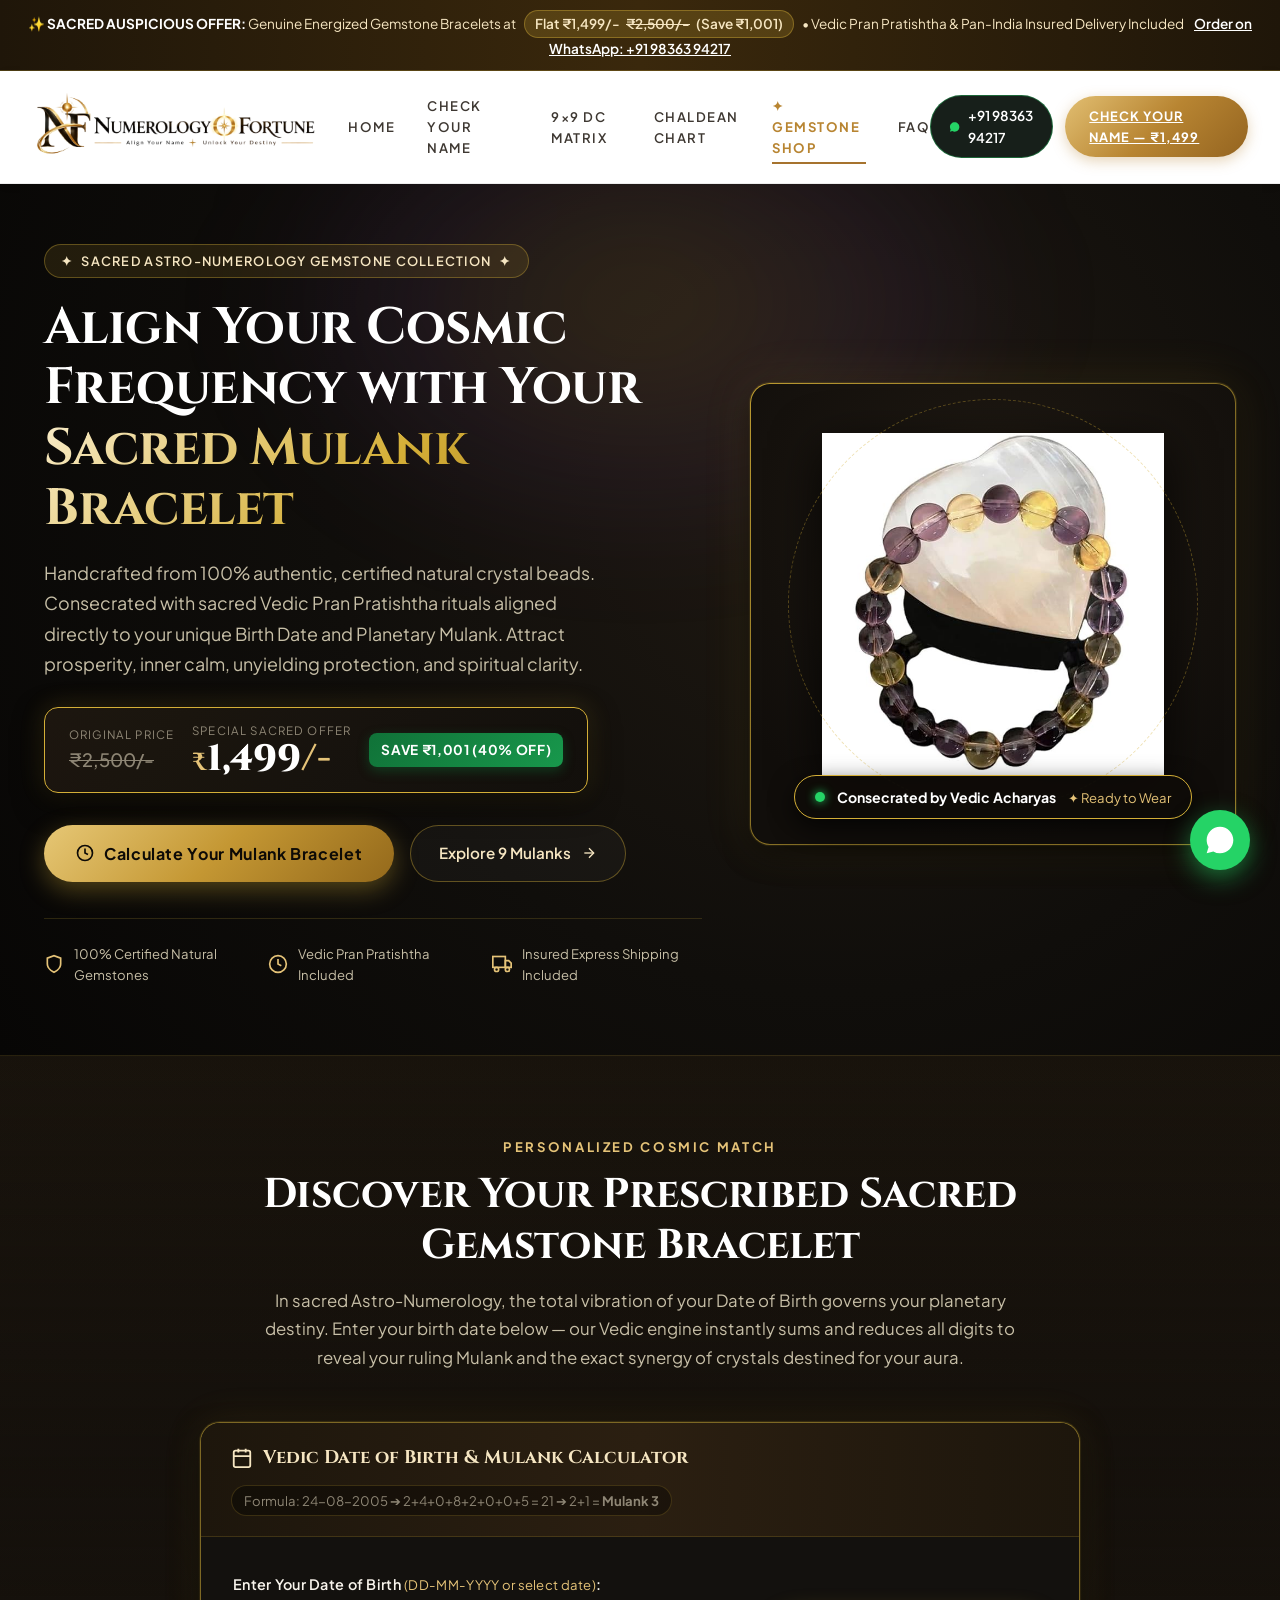
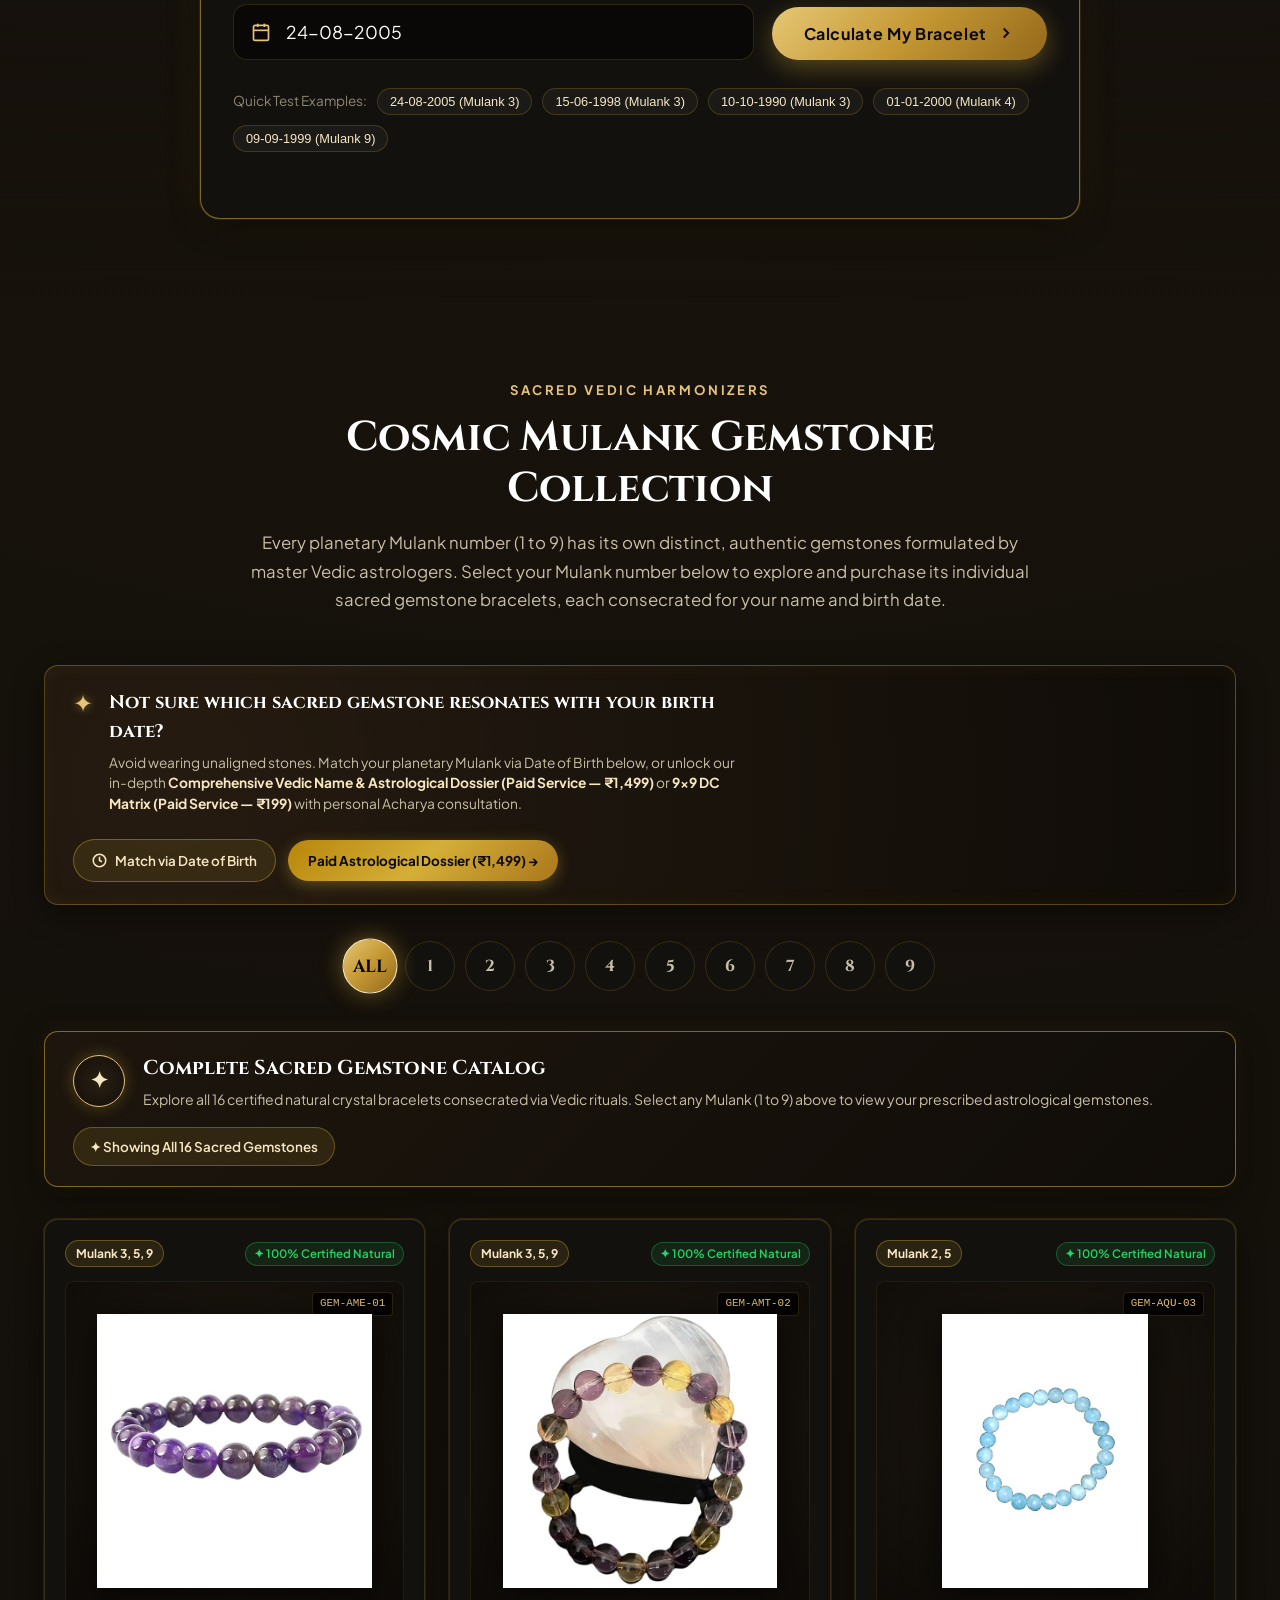
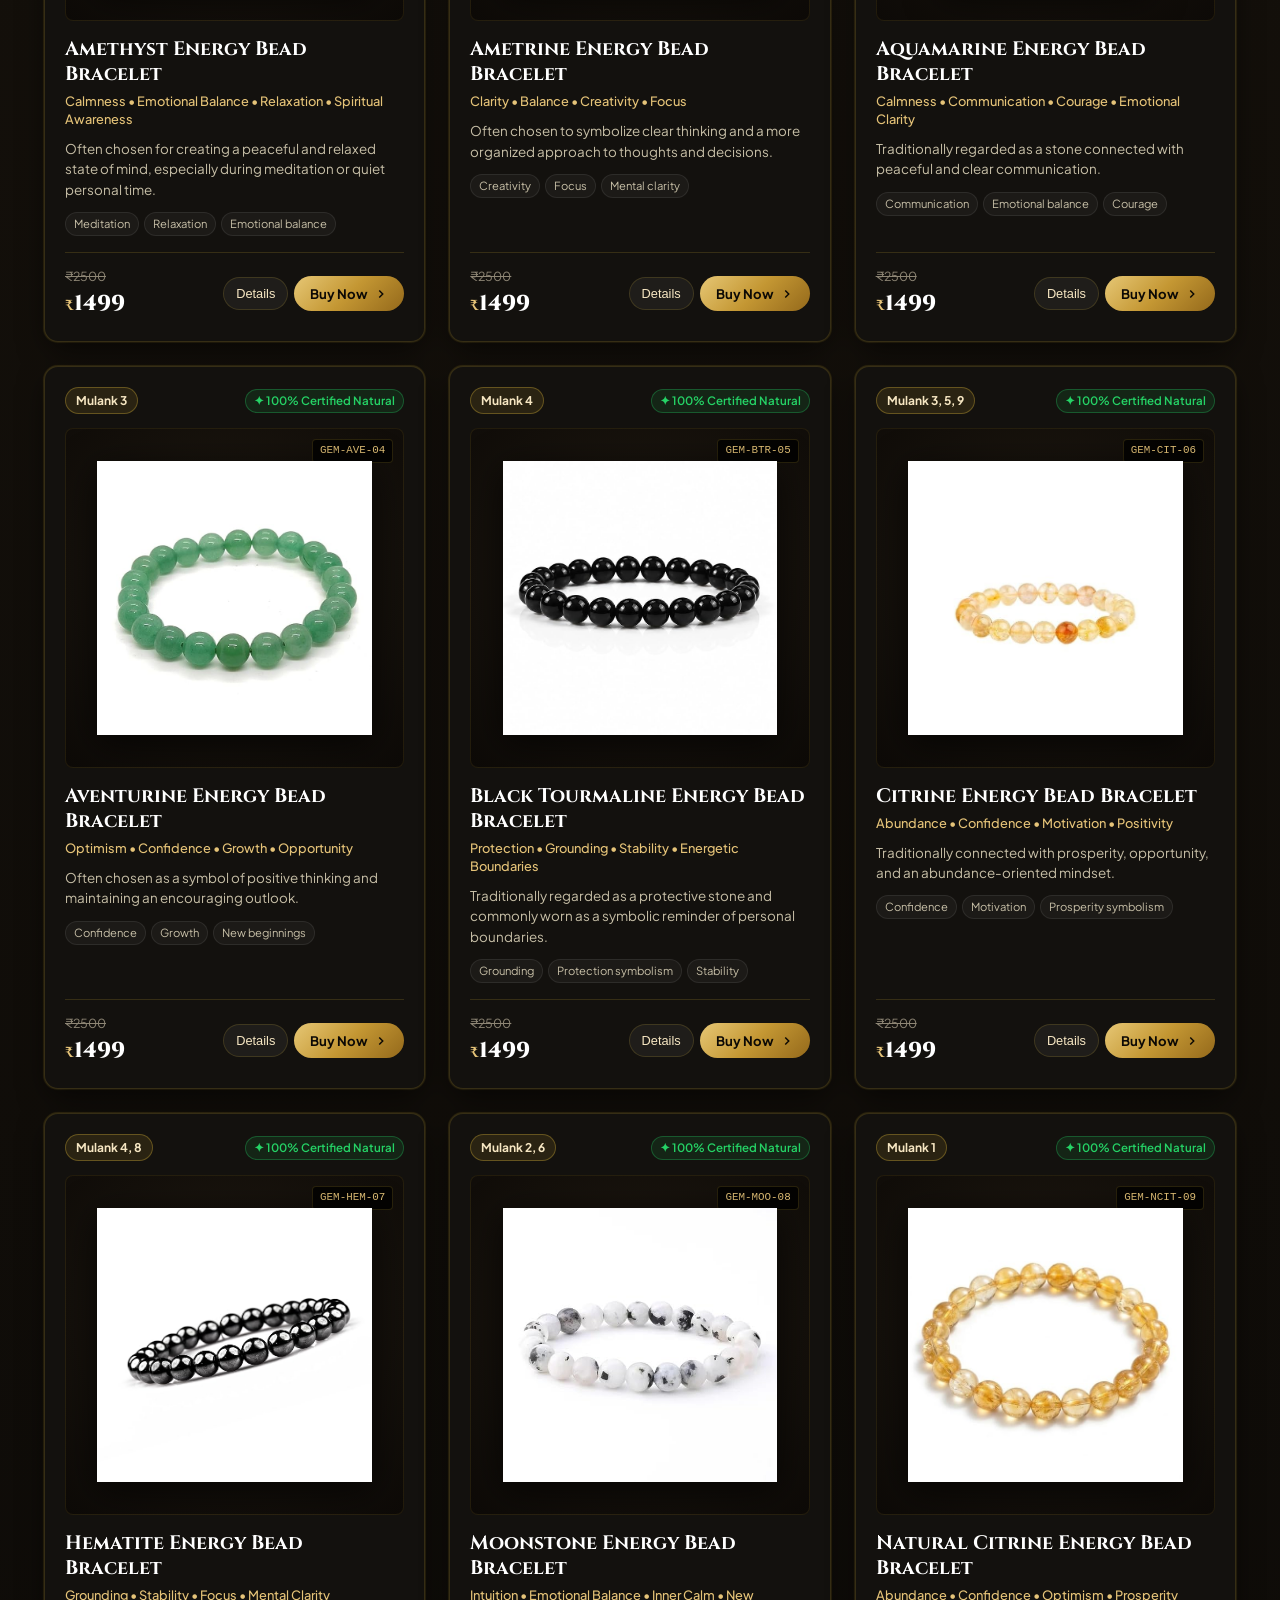
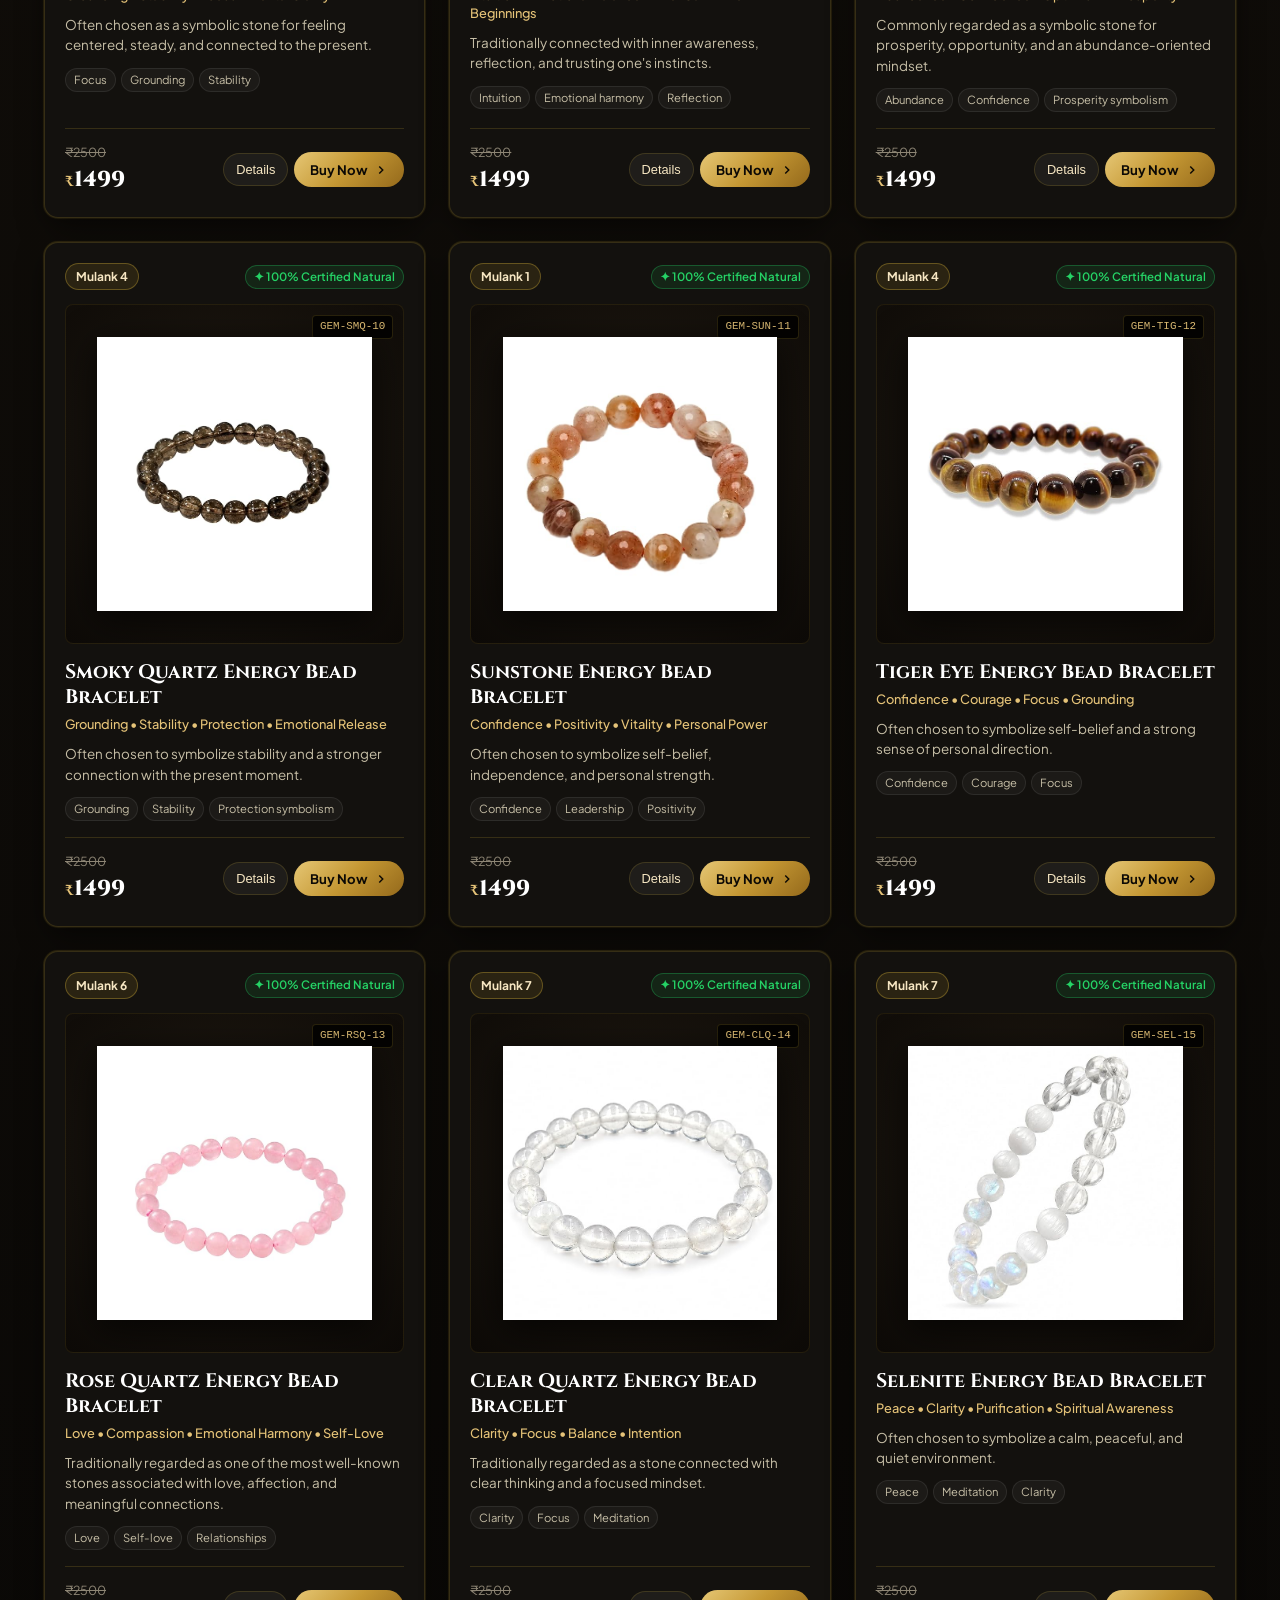
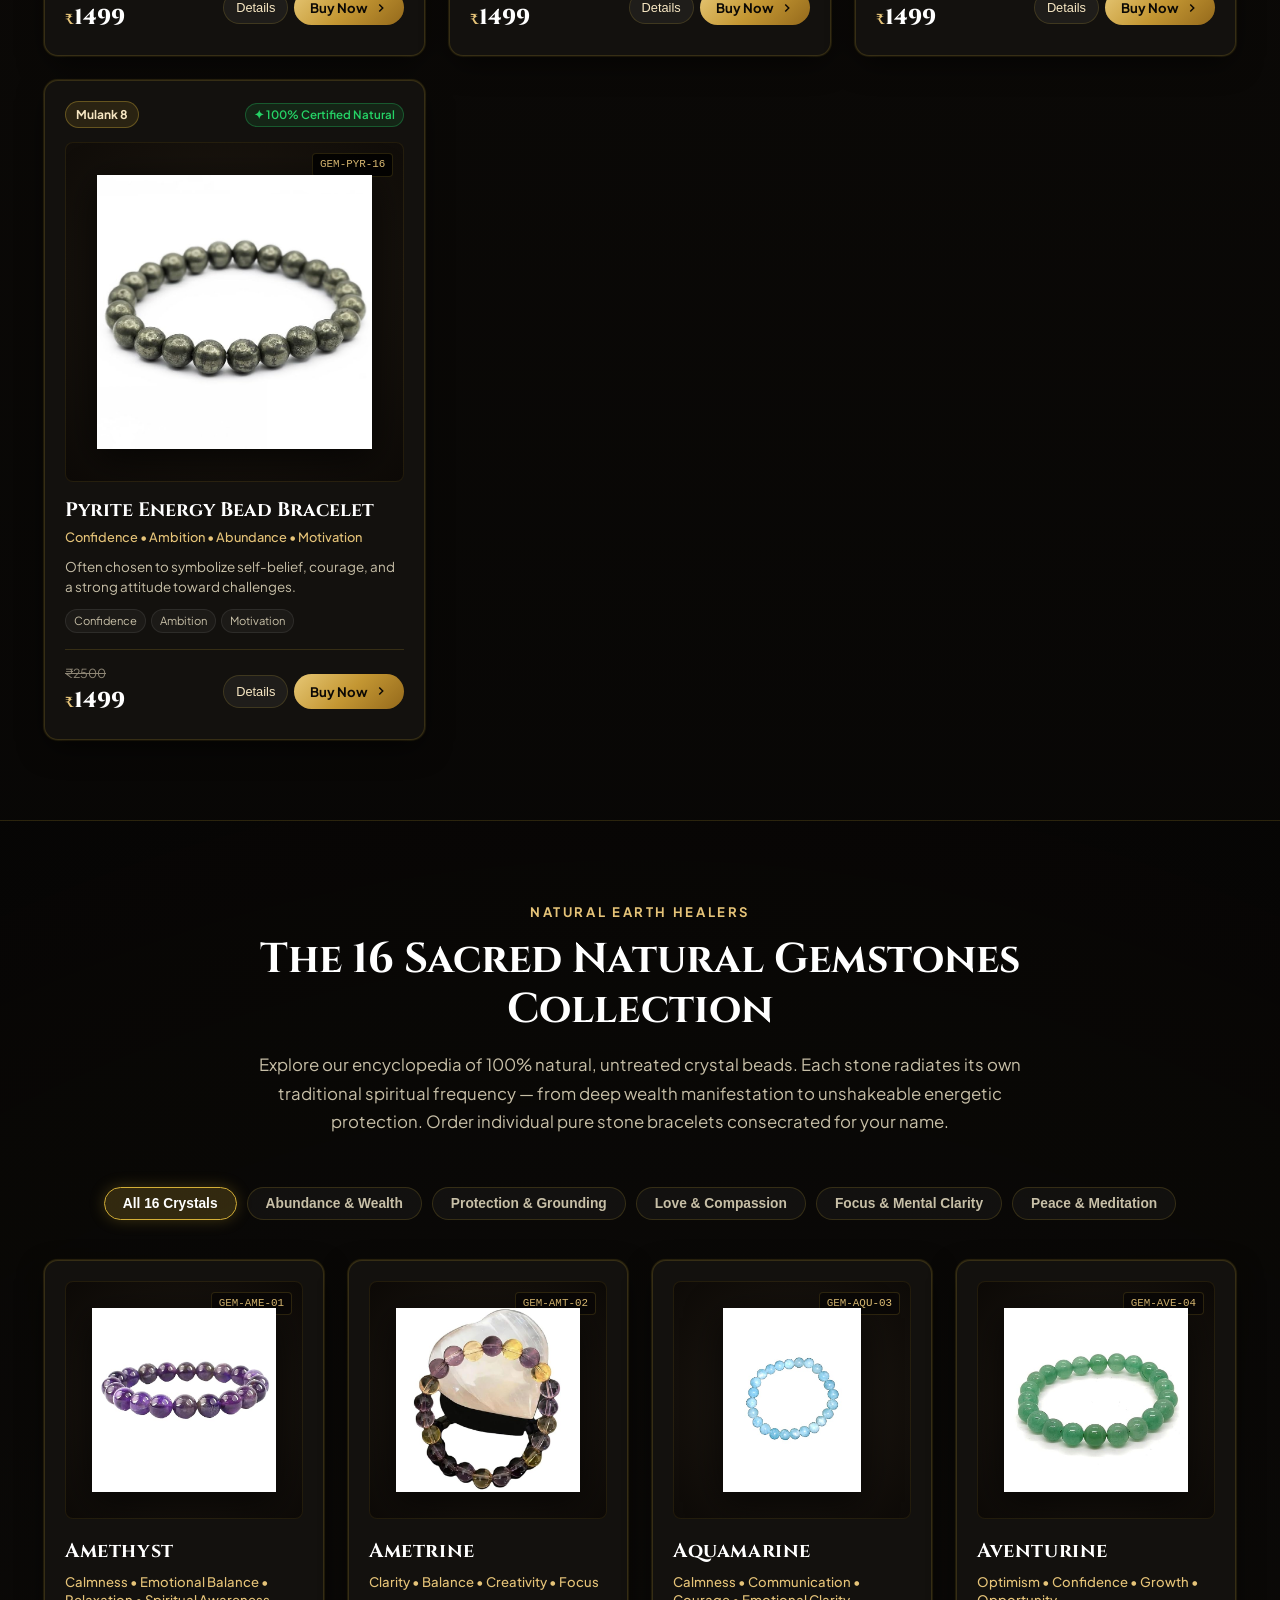
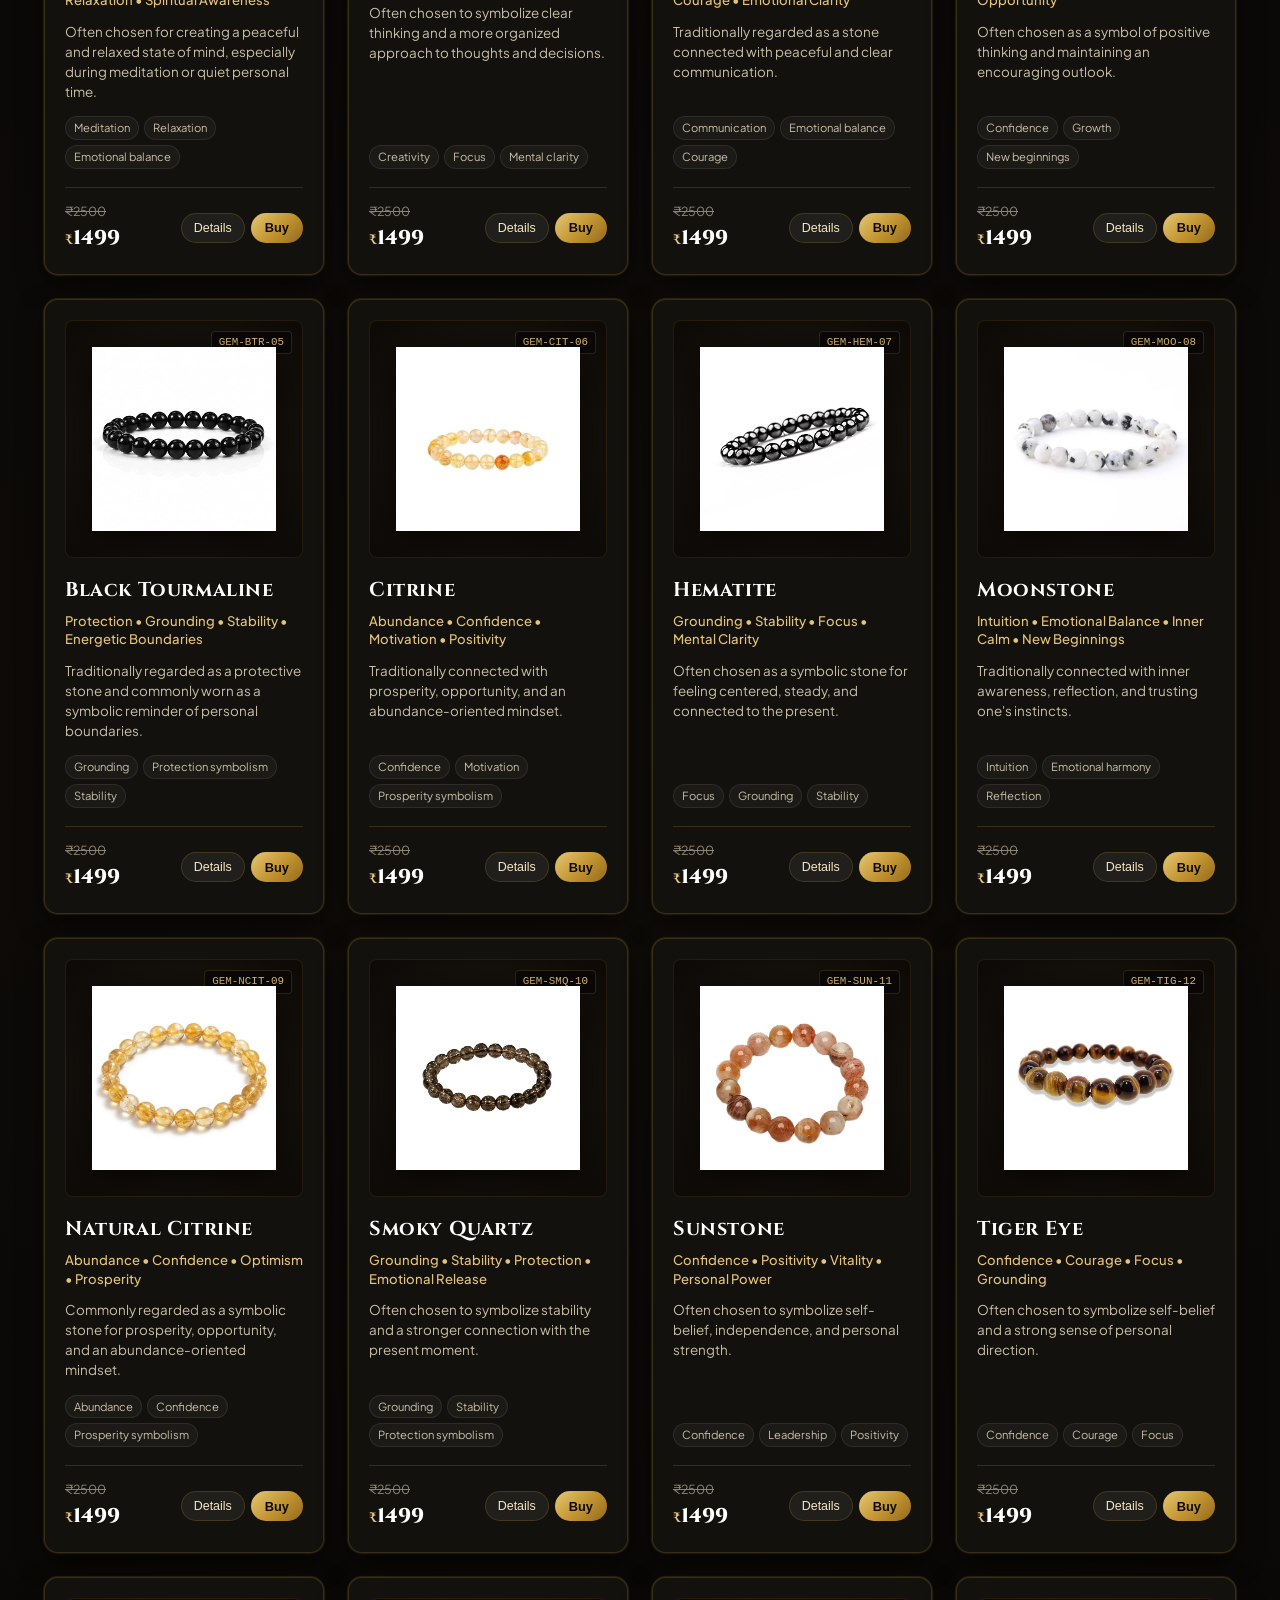
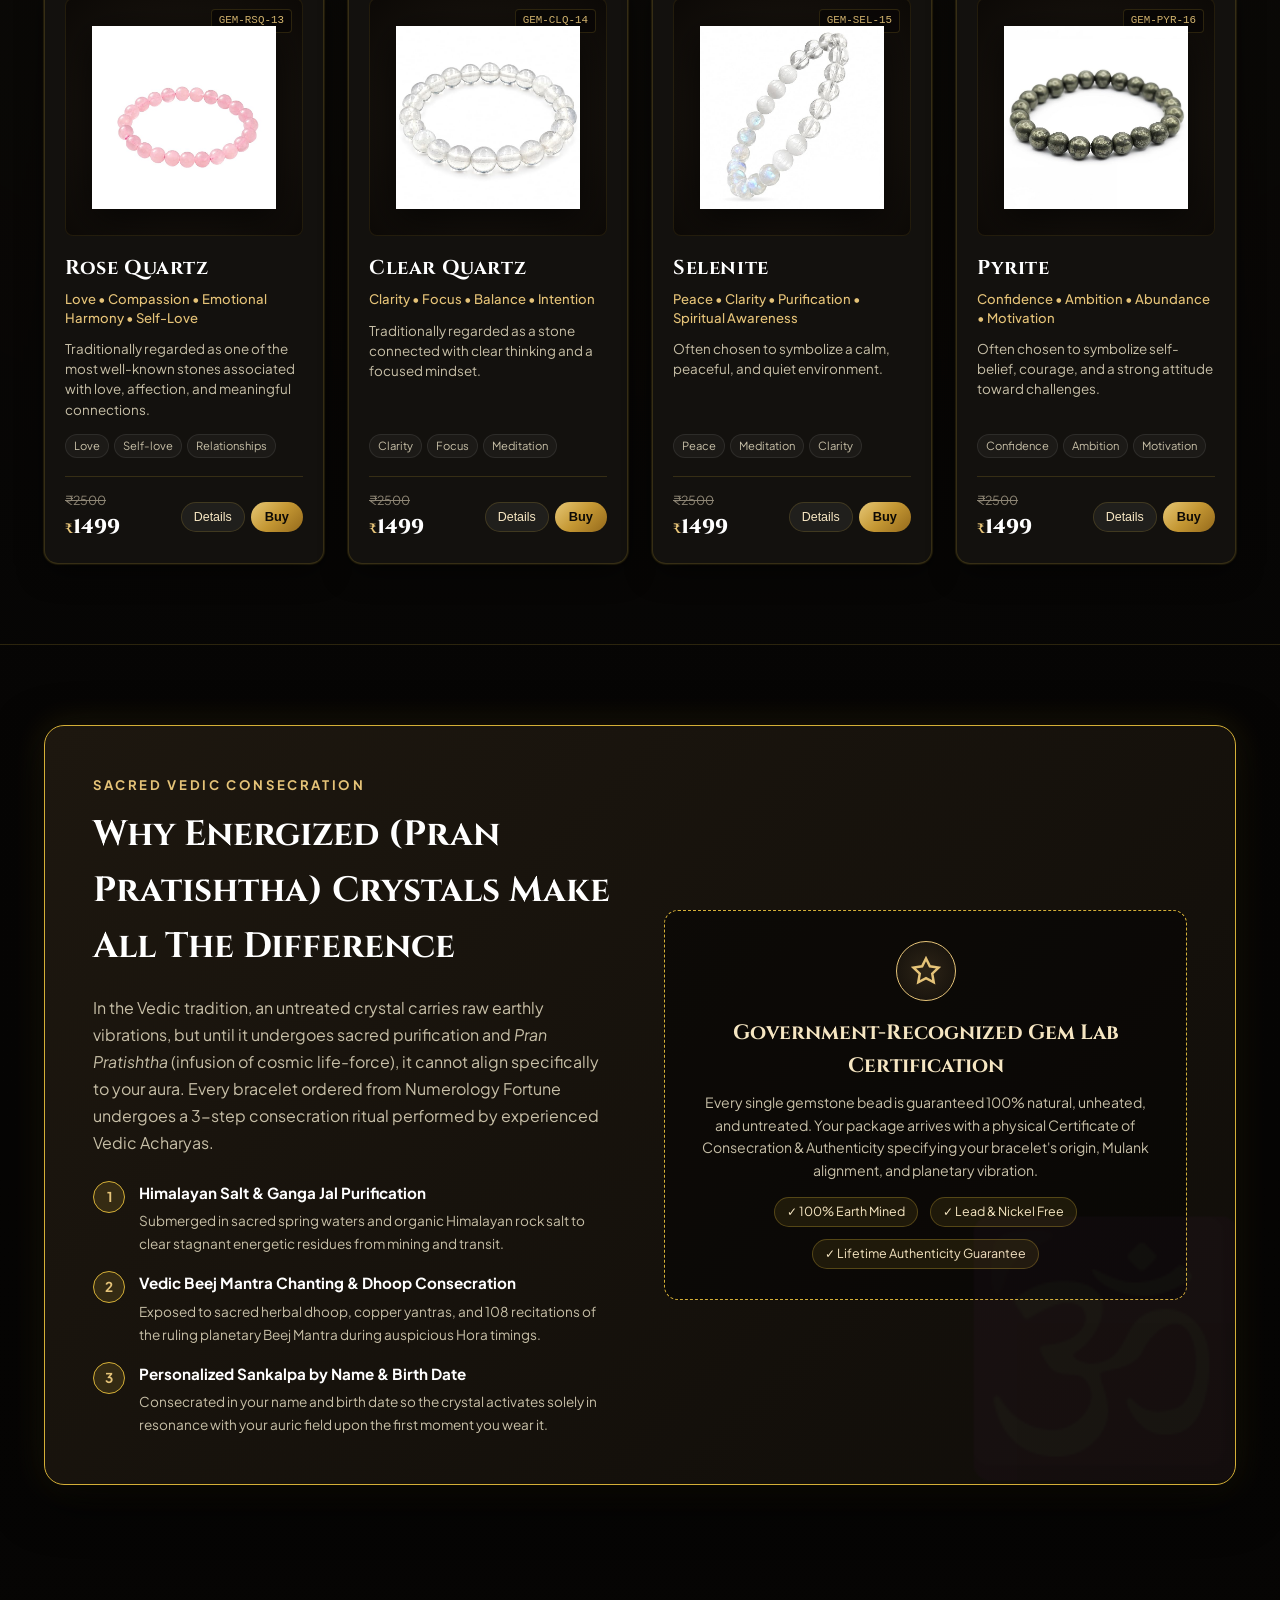
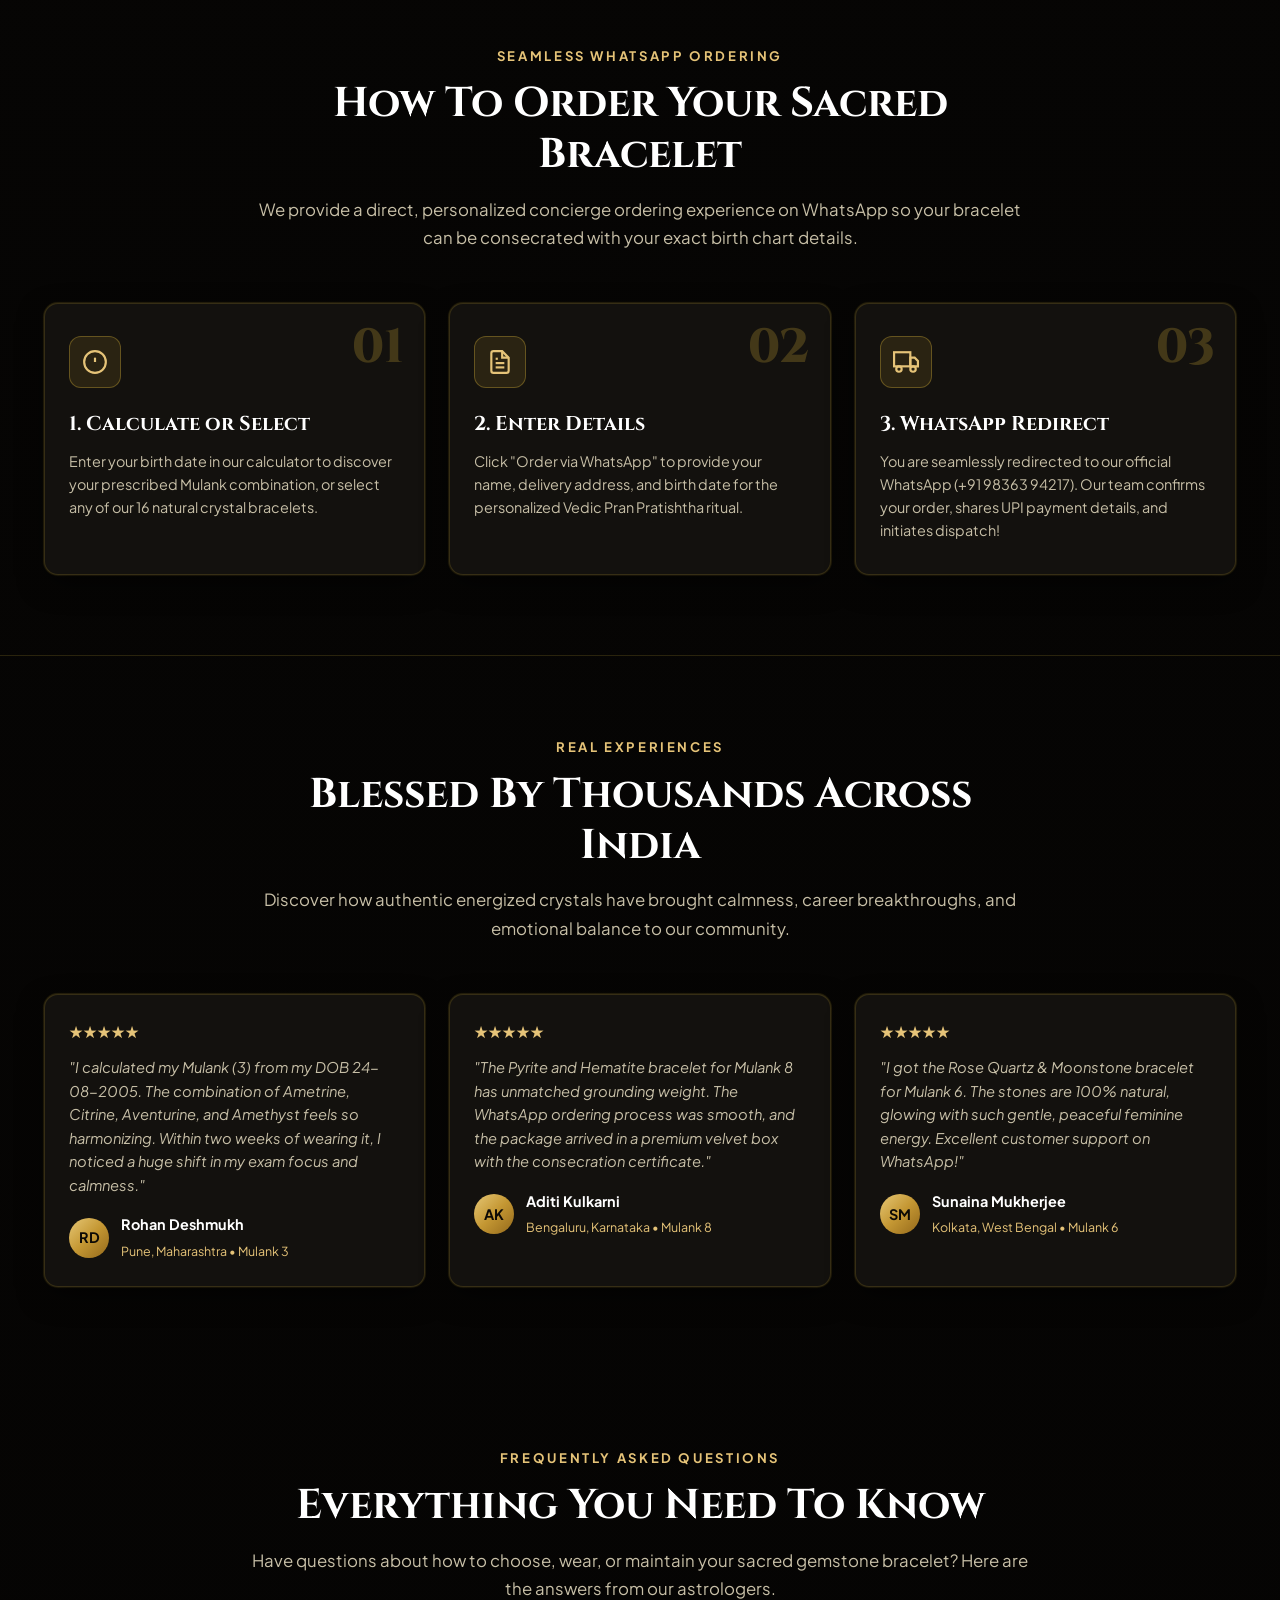
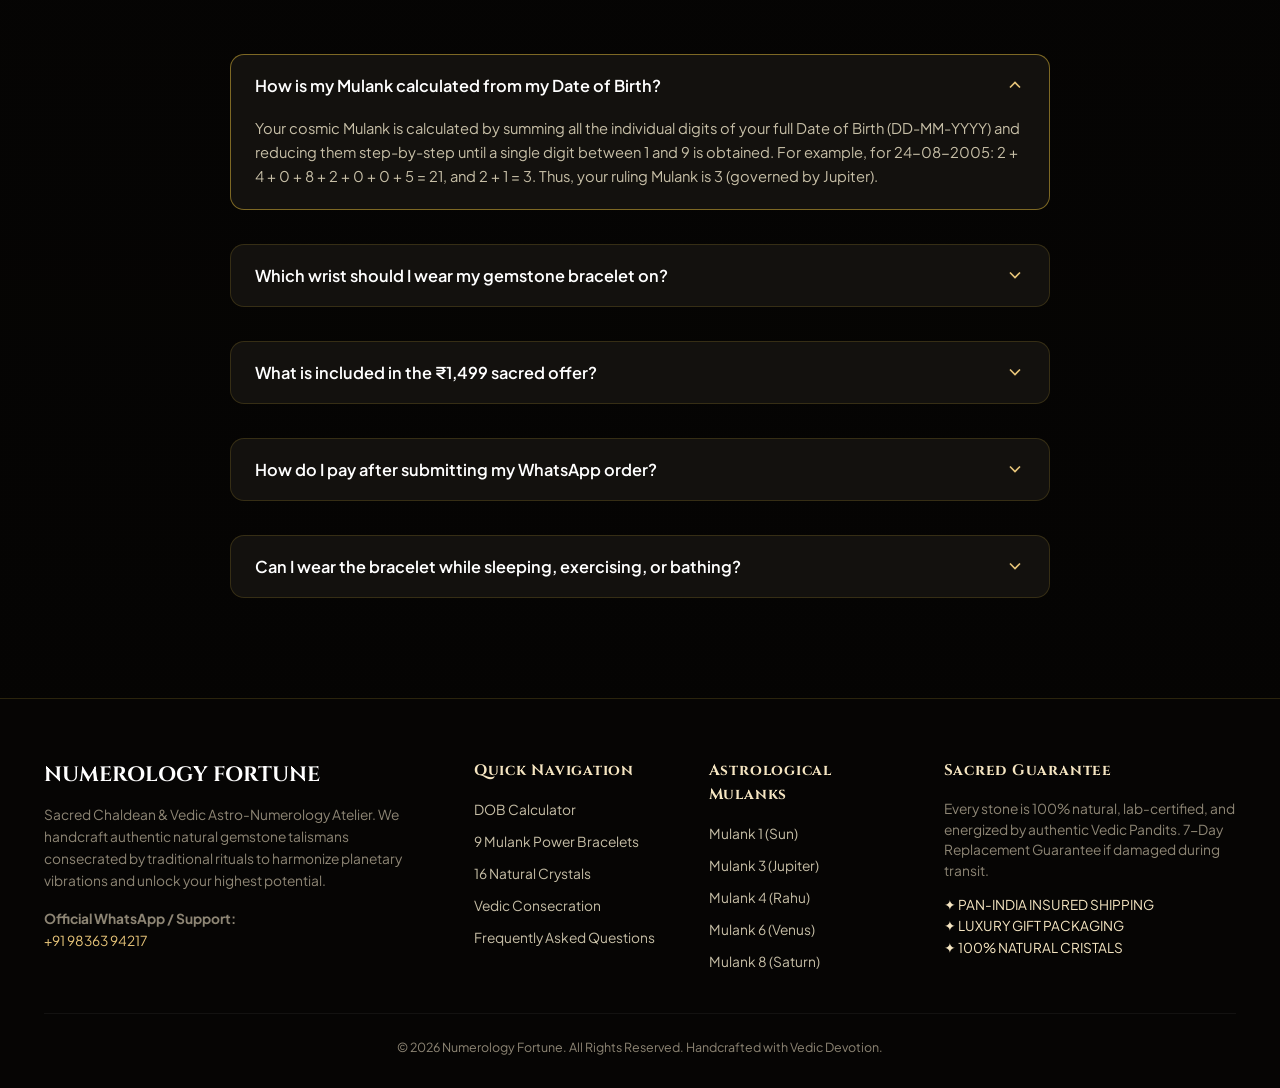
==== Shop/index.html @ 97ebeb66 "feat: Sacred Mulank Gemstone Shop, DOB-tuned life-impact prescriptions, and Razorpay checkout" ====
<!DOCTYPE html>
<html lang="en">

<head>
  <meta charset="UTF-8">
  <meta name="viewport" content="width=device-width, initial-scale=1.0">
  <title>Sacred Mulank Gemstone Bracelets — Numerology Fortune | Flat ₹1,499 Offer</title>
  <meta name="description"
    content="Discover your cosmic power gemstone bracelet based on your Date of Birth & Mulank. Consecrated with authentic Vedic Pran Pratishtha rituals. 100% Certified Natural Crystals. Order directly via WhatsApp at +91 98363 94217.">

  <!-- Open Graph / Meta -->
  <meta property="og:title" content="Sacred Mulank Gemstone Bracelets — Numerology Fortune">
  <meta property="og:description" content="Calculate your Mulank and order your consecrated 100% natural crystal bracelet at flat ₹1,499. WhatsApp +91 98363 94217.">
  <meta property="og:image" content="./Ametrine.jpg">
  <meta property="og:type" content="website">

  <!-- Favicon -->
  <link rel="icon" type="image/png" href="/static/data/logo-nf-mark.png">

  <!-- Google Fonts -->
  <link rel="preconnect" href="https://fonts.googleapis.com">
  <link rel="preconnect" href="https://fonts.gstatic.com" crossorigin>
  <link
    href="https://fonts.googleapis.com/css2?family=Cinzel:wght@600;700;800;900&family=Cormorant+Garamond:ital,wght@0,500;0,600;0,700;1,400;1,600&family=Plus+Jakarta+Sans:wght@300;400;500;600;700;800&display=swap"
    rel="stylesheet">

  <!-- Razorpay Checkout Integration -->
  <script src="https://checkout.razorpay.com/v1/checkout.js"></script>

  <!-- Stylesheet -->
  <link rel="stylesheet" href="/static/css/style.css?v=5.8">
  <link rel="stylesheet" href="./css/shop.css">
</head>

<body>
  <div class="site-wrapper">

    <!-- ===================================================================
         TOP ANNOUNCEMENT BAR
         =================================================================== -->
    <aside class="top-announcement" aria-label="Special Offer">
      <span>✨ <strong>SACRED AUSPICIOUS OFFER:</strong> Genuine Energized Gemstone Bracelets at</span>
      <span class="highlight-offer">Flat ₹1,499/- <s>₹2,500/-</s> (Save ₹1,001)</span>
      <span>• Vedic Pran Pratishtha & Pan-India Insured Delivery Included</span>
      <a href="https://api.whatsapp.com/send?phone=919836394217&text=Hello%20Numerology%20Fortune%2C%20I%20want%20to%20order%20a%20Sacred%20Gemstone%20Bracelet." target="_blank" rel="noopener">Order on WhatsApp: +91 98363 94217</a>
    </aside>

    <!-- ===================================================================
         HEADER / NAVBAR (Unified Brand Navbar with Official Transparent Logo)
         =================================================================== -->
    <header class="top-navbar" id="topNavbar">
      <div class="nav-container">
        
        <!-- Real Brand Logo from static/data -->
        <a href="/" class="nav-brand" title="Numerology Fortune">
          <img src="/static/data/logo-transparent.png" alt="Numerology Fortune — Align Your Name, Unlock Your Destiny" class="nav-brand-logo" height="96">
        </a>

        <!-- Center Navigation Links -->
        <nav class="nav-menu" id="navMenu">
          <a href="/" class="nav-link">HOME</a>
          <a href="/service#serviceCalculator" class="nav-link">CHECK YOUR NAME</a>
          <a href="/service#dcMatrixSection" class="nav-link">9×9 DC MATRIX</a>
          <a href="/service#chaldeanChartSection" class="nav-link">CHALDEAN CHART</a>
          <a href="/shop/" class="nav-link active" style="color: #b88532; font-weight: 700;">✦ GEMSTONE SHOP</a>
          <a href="/service#faq" class="nav-link">FAQ</a>
        </nav>

        <!-- Right Action CTA -->
        <div class="nav-cta-wrap">
          <a href="https://api.whatsapp.com/send?phone=919836394217&text=Hello%20Numerology%20Fortune%2C%20I%20want%20to%20order%20a%20Sacred%20Gemstone%20Bracelet." 
             class="btn-nav-wa" target="_blank" rel="noopener" aria-label="Chat on WhatsApp">
            <svg viewBox="0 0 24 24" width="16" height="16" fill="currentColor">
              <path d="M12.031 6.172c-3.181 0-5.767 2.586-5.768 5.766-.001 1.298.38 2.27 1.019 3.287l-.582 2.128 2.182-.573c.978.58 1.911.928 3.145.929 3.178 0 5.767-2.587 5.768-5.766.001-3.187-2.575-5.77-5.764-5.771zm3.392 8.244c-.144.405-.837.774-1.17.824-.312.045-.694.072-2.18-.543-1.897-.787-3.119-2.73-3.214-2.857-.093-.127-.768-1.022-.768-1.95 0-.928.487-1.385.661-1.574.174-.189.381-.237.508-.237.126 0 .253.003.363.008.117.006.274-.045.428.327.16.386.545 1.332.593 1.43.048.099.08.214.015.342-.064.129-.096.209-.191.319-.095.109-.2.245-.286.329-.095.094-.194.196-.083.387.111.19.493.814 1.057 1.318.727.648 1.341.85 1.531.945.191.096.302.08.414-.048.111-.127.476-.556.603-.746.127-.19.254-.159.428-.095.175.064 1.11.523 1.301.619.191.095.318.143.366.222.048.08.048.461-.096.866zM12 2C6.477 2 2 6.477 2 12c0 1.891.524 3.66 1.434 5.178L2 22l4.981-1.396A9.957 9.957 0 0012 22c5.523 0 10-4.477 10-10S17.523 2 12 2z"></path>
            </svg>
            <span>+91 98363 94217</span>
          </a>
          <a href="/service" class="btn-nav-cta">
            <span>CHECK YOUR NAME — ₹1,499</span>
          </a>
          <!-- Mobile Menu Button -->
          <button type="button" class="btn-mobile-menu-toggle" id="btnMobileMenuToggle" aria-label="Toggle navigation menu">
            <span class="hamburger-bar"></span>
            <span class="hamburger-bar"></span>
            <span class="hamburger-bar"></span>
          </button>
        </div>

      </div>
    </header>

    <!-- ===================================================================
         HERO SECTION
         =================================================================== -->
    <section class="hero-section">
      <div class="hero-aura-glow"></div>
      <div class="container">
        <div class="hero-grid">

          <!-- Left Copy Column -->
          <div class="hero-content">
            <div class="hero-badge-pill">
              <span>✦</span>
              <span>SACRED ASTRO-NUMEROLOGY GEMSTONE COLLECTION</span>
              <span>✦</span>
            </div>

            <h1 class="hero-title">
              Align Your Cosmic Frequency with Your <span class="gold-gradient-text">Sacred Mulank Bracelet</span>
            </h1>

            <p class="hero-lead">
              Handcrafted from 100% authentic, certified natural crystal beads. Consecrated with sacred Vedic Pran Pratishtha rituals aligned directly to your unique Birth Date and Planetary Mulank. Attract prosperity, inner calm, unyielding protection, and spiritual clarity.
            </p>

            <!-- Price Lockup -->
            <div class="hero-price-lockup">
              <div class="price-col">
                <span class="price-label">Original Price</span>
                <span class="price-original">₹2,500/-</span>
              </div>
              <div class="price-col">
                <span class="price-label">Special Sacred Offer</span>
                <div class="price-current"><span>₹</span>1,499<span>/-</span></div>
              </div>
              <div class="price-discount-tag">
                SAVE ₹1,001 (40% OFF)
              </div>
            </div>

            <!-- CTA Buttons -->
            <div class="hero-cta-group">
              <a href="#dobCalculatorSection" class="btn-primary-gold">
                <svg width="18" height="18" viewBox="0 0 24 24" fill="none" stroke="currentColor" stroke-width="2.2">
                  <circle cx="12" cy="12" r="10"></circle>
                  <path d="M12 6v6l4 2"></path>
                </svg>
                <span>Calculate Your Mulank Bracelet</span>
              </a>
              <a href="#mulankBraceletsSection" class="btn-secondary-outline">
                <span>Explore 9 Mulanks</span>
                <svg width="16" height="16" viewBox="0 0 24 24" fill="none" stroke="currentColor" stroke-width="2">
                  <line x1="5" y1="12" x2="19" y2="12"></line>
                  <polyline points="12 5 19 12 12 19"></polyline>
                </svg>
              </a>
            </div>

            <!-- Trust Badges Strip -->
            <div class="hero-trust-strip">
              <div class="trust-item">
                <svg viewBox="0 0 24 24" fill="none" stroke="currentColor" stroke-width="2">
                  <path d="M12 22s8-4 8-10V5l-8-3-8 3v7c0 6 8 10 8 10z"></path>
                </svg>
                <span>100% Certified Natural Gemstones</span>
              </div>
              <div class="trust-item">
                <svg viewBox="0 0 24 24" fill="none" stroke="currentColor" stroke-width="2">
                  <circle cx="12" cy="12" r="10"></circle>
                  <polyline points="12 6 12 12 16 14"></polyline>
                </svg>
                <span>Vedic Pran Pratishtha Included</span>
              </div>
              <div class="trust-item">
                <svg viewBox="0 0 24 24" fill="none" stroke="currentColor" stroke-width="2">
                  <rect x="1" y="3" width="15" height="13"></rect>
                  <polygon points="16 8 20 8 23 11 23 16 16 16 16 8"></polygon>
                  <circle cx="5.5" cy="18.5" r="2.5"></circle>
                  <circle cx="18.5" cy="18.5" r="2.5"></circle>
                </svg>
                <span>Insured Express Shipping Included</span>
              </div>
            </div>

          </div>

          <!-- Right Showcase Column -->
          <div class="hero-visual-card">
            <div class="featured-visual-img-wrap">
              <img src="./Ametrine.jpg" alt="Sacred Mulank 3 Gemstone Bracelet" class="featured-visual-img" id="heroRotatingImage" />
            </div>

            <div class="featured-floating-pill">
              <span class="pill-dot"></span>
              <strong style="color: #FFFFFF; font-size: 0.88rem;">Consecrated by Vedic Acharyas</strong>
              <span style="color: var(--gold-400); font-size: 0.82rem;">✦ Ready to Wear</span>
            </div>
          </div>

        </div>
      </div>
    </section>

    <!-- ===================================================================
         INTERACTIVE MULANK & DATE OF BIRTH CALCULATOR
         =================================================================== -->
    <section class="calculator-section" id="dobCalculatorSection">
      <div class="container">
        
        <div class="section-header">
          <span class="section-kicker">PERSONALIZED COSMIC MATCH</span>
          <h2 class="section-title">Discover Your Prescribed Sacred Gemstone Bracelet</h2>
          <p class="section-desc">
            In sacred Astro-Numerology, the total vibration of your Date of Birth governs your planetary destiny. Enter your birth date below — our Vedic engine instantly sums and reduces all digits to reveal your ruling Mulank and the exact synergy of crystals destined for your aura.
          </p>
        </div>

        <div class="calc-card-container">
          
          <div class="calc-header-bar">
            <div class="calc-bar-title">
              <svg width="22" height="22" viewBox="0 0 24 24" fill="none" stroke="currentColor" stroke-width="2">
                <rect x="3" y="4" width="18" height="18" rx="2" ry="2"></rect>
                <line x1="16" y1="2" x2="16" y2="6"></line>
                <line x1="8" y1="2" x2="8" y2="6"></line>
                <line x1="3" y1="10" x2="21" y2="10"></line>
              </svg>
              <span>Vedic Date of Birth & Mulank Calculator</span>
            </div>
            <div class="calc-example-note">
              Formula: 24-08-2005 ➔ 2+4+0+8+2+0+0+5 = 21 ➔ 2+1 = <strong>Mulank 3</strong>
            </div>
          </div>

          <div class="calc-body">
            
            <div class="calc-form-row">
              <div class="calc-input-group">
                <label for="dobInput">Enter Your Date of Birth <span>(DD-MM-YYYY or select date)</span>:</label>
                <div class="calc-input-wrap">
                  <svg viewBox="0 0 24 24" fill="none" stroke="currentColor" stroke-width="2">
                    <rect x="3" y="4" width="18" height="18" rx="2" ry="2"></rect>
                    <line x1="16" y1="2" x2="16" y2="6"></line>
                    <line x1="8" y1="2" x2="8" y2="6"></line>
                    <line x1="3" y1="10" x2="21" y2="10"></line>
                  </svg>
                  <input type="text" id="dobInput" class="dob-input" placeholder="e.g. 24-08-2005" value="24-08-2005" />
                </div>
              </div>

              <button type="button" class="btn-primary-gold" id="btnCalculateDOB">
                <span>Calculate My Bracelet</span>
                <svg width="18" height="18" viewBox="0 0 24 24" fill="none" stroke="currentColor" stroke-width="2.5">
                  <polyline points="9 18 15 12 9 6"></polyline>
                </svg>
              </button>
            </div>

            <!-- Quick Example Chips -->
            <div class="quick-dob-chips">
              <span>Quick Test Examples:</span>
              <button type="button" class="chip-btn" data-dob="24-08-2005">24-08-2005 (Mulank 3)</button>
              <button type="button" class="chip-btn" data-dob="15-06-1998">15-06-1998 (Mulank 3)</button>
              <button type="button" class="chip-btn" data-dob="10-10-1990">10-10-1990 (Mulank 3)</button>
              <button type="button" class="chip-btn" data-dob="01-01-2000">01-01-2000 (Mulank 4)</button>
              <button type="button" class="chip-btn" data-dob="09-09-1999">09-09-1999 (Mulank 9)</button>
            </div>

            <!-- Dynamic Calculator Result Container -->
            <div class="calc-result-box" id="calcResultBox">
              
              <div class="calc-breakdown-strip">
                <div>
                  <span style="color: var(--text-muted); font-size: 0.8rem; text-transform: uppercase; letter-spacing: 0.1em; display: block;">Mathematical Vedic Reduction</span>
                  <span class="calc-math" id="calcMathSteps">2+4+0+8+2+0+0+5 = 21 ➔ 2+1 = 3</span>
                </div>
                <div style="color: var(--gold-400); font-weight: 600; font-size: 0.88rem;">
                  ✦ 100% Astrological Match
                </div>
              </div>

              <div class="result-main-grid">
                
                <!-- Seal -->
                <div class="result-mulank-seal">
                  <div class="seal-number" id="resultMulankNumber">3</div>
                  <div class="seal-text">MULANK</div>
                </div>

                <!-- Info -->
                <div class="result-info">
                  <h3 id="resultBraceletTitle">Mulank 3 — Cosmic Jupiter Abundance & Wisdom Bracelet</h3>
                  <div class="result-planet-tag" id="resultPlanetText">Ruling Astrological Frequency: Jupiter (Guru) ✦ Wisdom & Creative Expansion</div>
                  <div class="result-stones-label">Prescribed Sacred Gemstones Combination:</div>
                  <div class="result-stones-pills" id="resultStonesWrap">
                    <span class="stone-chip">✦ Ametrine</span>
                    <span class="stone-chip">✦ Citrine</span>
                    <span class="stone-chip">✦ Aventurine</span>
                    <span class="stone-chip">✦ Amethyst</span>
                  </div>
                </div>

                <!-- Action & Price -->
                <div class="result-cta-col">
                  <div class="result-price-view">
                    <small>₹2,500</small> ₹1,499
                  </div>
                  <button type="button" class="btn-primary-gold" id="btnOrderCalculated">
                    <span>Order Mulank Gemstone — ₹1,499</span>
                    <svg width="16" height="16" viewBox="0 0 24 24" fill="none" stroke="currentColor" stroke-width="2.5">
                      <line x1="5" y1="12" x2="19" y2="12"></line>
                      <polyline points="12 5 19 12 12 19"></polyline>
                    </svg>
                  </button>
                  <a href="#mulankBraceletsSection" class="btn-browse-separate-stones" id="btnScrollToStones">
                    <span>Explore Individual Prescribed Stones ↓</span>
                  </a>
                  <span style="font-size: 0.76rem; color: var(--gold-300);">Includes Free Vedic Consecration & Shipping</span>
                </div>

              </div>

              <!-- Paid In-Depth Astrological & Name Correction Suggestion -->
              <div class="result-astrology-upsell">
                <div class="upsell-badge">✦ COMPREHENSIVE VEDIC ANALYSIS</div>
                <div class="upsell-body">
                  <h4>Want a 100% Personal Astrological & Name Harmonization Report?</h4>
                  <p>Don't stop at gemstones alone. Unlock your complete 81-cell DC Matrix, Chaldean sound vibration audit, and certified Vedic Acharya name spelling correction (Paid Option — ₹1,499).</p>
                </div>
                <a href="/service" class="btn-upsell-dossier">
                  <span>Unlock Full Name & Destiny Dossier (₹1,499) →</span>
                </a>
              </div>

            </div>

          </div>

        </div>

      </div>
    </section>

    <!-- ===================================================================
         THE 9 MULANK POWER BRACELETS SECTION (INDIVIDUAL GEMSTONES SHOWCASE)
         =================================================================== -->
    <section class="mulank-section" id="mulankBraceletsSection">
      <div class="container">
        
        <div class="section-header">
          <span class="section-kicker">SACRED VEDIC HARMONIZERS</span>
          <h2 class="section-title">Cosmic Mulank Gemstone Collection</h2>
          <p class="section-desc">
            Every planetary Mulank number (1 to 9) has its own distinct, authentic gemstones formulated by master Vedic astrologers. Select your Mulank number below to explore and purchase its individual sacred gemstone bracelets, each consecrated for your name and birth date.
          </p>
        </div>

        <!-- Astrological Guidance & Paid Consultation Suggestion Banner -->
        <div class="shop-dob-suggestion-card">
          <div class="suggestion-left">
            <span class="suggestion-star">✦</span>
            <div>
              <h4 class="suggestion-heading">Not sure which sacred gemstone resonates with your birth date?</h4>
              <p class="suggestion-sub">
                Avoid wearing unaligned stones. Match your planetary Mulank via Date of Birth below, or unlock our in-depth <strong>Comprehensive Vedic Name & Astrological Dossier (Paid Service — ₹1,499)</strong> or <strong>9×9 DC Matrix (Paid Service — ₹199)</strong> with personal Acharya consultation.
              </p>
            </div>
          </div>
          <div class="suggestion-actions">
            <a href="#dobCalculatorSection" class="btn-calc-shortcut">
              <svg width="15" height="15" viewBox="0 0 24 24" fill="none" stroke="currentColor" stroke-width="2.5"><circle cx="12" cy="12" r="10"></circle><polyline points="12 6 12 12 16 14"></polyline></svg>
              <span>Match via Date of Birth</span>
            </a>
            <a href="/service" class="btn-paid-dossier-shortcut">
              <span>Paid Astrological Dossier (₹1,499) →</span>
            </a>
          </div>
        </div>

        <!-- Quick Filter Tabs (1-9) -->
        <div class="mulank-tabs-nav" aria-label="Mulank Filter Tabs">
          <button type="button" class="mulank-tab-btn active" data-tab="all" title="View All Gemstones">ALL</button>
          <button type="button" class="mulank-tab-btn" data-tab="1" title="Mulank 1 - Sun">1</button>
          <button type="button" class="mulank-tab-btn" data-tab="2" title="Mulank 2 - Moon">2</button>
          <button type="button" class="mulank-tab-btn" data-tab="3" title="Mulank 3 - Jupiter">3</button>
          <button type="button" class="mulank-tab-btn" data-tab="4" title="Mulank 4 - Rahu">4</button>
          <button type="button" class="mulank-tab-btn" data-tab="5" title="Mulank 5 - Mercury">5</button>
          <button type="button" class="mulank-tab-btn" data-tab="6" title="Mulank 6 - Venus">6</button>
          <button type="button" class="mulank-tab-btn" data-tab="7" title="Mulank 7 - Ketu">7</button>
          <button type="button" class="mulank-tab-btn" data-tab="8" title="Mulank 8 - Saturn">8</button>
          <button type="button" class="mulank-tab-btn" data-tab="9" title="Mulank 9 - Mars">9</button>
        </div>

        <!-- Active Mulank Dynamic Header Banner -->
        <div id="mulankActiveHeader" class="mulank-active-header"></div>

        <!-- Cards Container (Populated via JS with Individual Separate Gemstone Cards) -->
        <div class="mulank-grid" id="mulankCardsContainer">
          <!-- Dynamically populated with individual gemstone product cards -->
        </div>

      </div>
    </section>

    <!-- ===================================================================
         THE 16 SACRED NATURAL GEMSTONES ENCYCLOPEDIA & CATALOG
         =================================================================== -->
    <section class="gemstones-catalog-section" id="gemstoneCatalogSection">
      <div class="container">
        
        <div class="section-header">
          <span class="section-kicker">NATURAL EARTH HEALERS</span>
          <h2 class="section-title">The 16 Sacred Natural Gemstones Collection</h2>
          <p class="section-desc">
            Explore our encyclopedia of 100% natural, untreated crystal beads. Each stone radiates its own traditional spiritual frequency — from deep wealth manifestation to unshakeable energetic protection. Order individual pure stone bracelets consecrated for your name.
          </p>
        </div>

        <!-- Category Filters -->
        <div class="catalog-filter-bar">
          <button type="button" class="filter-btn active" data-filter="all">All 16 Crystals</button>
          <button type="button" class="filter-btn" data-filter="wealth">Abundance & Wealth</button>
          <button type="button" class="filter-btn" data-filter="protection">Protection & Grounding</button>
          <button type="button" class="filter-btn" data-filter="love">Love & Compassion</button>
          <button type="button" class="filter-btn" data-filter="clarity">Focus & Mental Clarity</button>
          <button type="button" class="filter-btn" data-filter="spiritual">Peace & Meditation</button>
        </div>

        <!-- 16 Gemstones Grid (Populated via JS) -->
        <div class="gemstones-grid" id="gemstonesGridContainer">
          <!-- Dynamically populated with all 16 Gemstone cards -->
        </div>

      </div>
    </section>

    <!-- ===================================================================
         PRAN PRATISHTHA & CONSECRATION BANNER
         =================================================================== -->
    <section class="energization-banner" id="energizationSection">
      <div class="container">
        
        <div class="energization-card">
          <div class="energization-grid">
            
            <div class="energization-text">
              <span class="section-kicker">SACRED VEDIC CONSECRATION</span>
              <h2>Why Energized (Pran Pratishtha) Crystals Make All The Difference</h2>
              <p>
                In the Vedic tradition, an untreated crystal carries raw earthly vibrations, but until it undergoes sacred purification and <em>Pran Pratishtha</em> (infusion of cosmic life-force), it cannot align specifically to your aura. Every bracelet ordered from Numerology Fortune undergoes a 3-step consecration ritual performed by experienced Vedic Acharyas.
              </p>

              <div class="ritual-steps">
                <div class="ritual-step-item">
                  <div class="ritual-step-num">1</div>
                  <div class="ritual-step-desc">
                    <h4>Himalayan Salt & Ganga Jal Purification</h4>
                    <p>Submerged in sacred spring waters and organic Himalayan rock salt to clear stagnant energetic residues from mining and transit.</p>
                  </div>
                </div>

                <div class="ritual-step-item">
                  <div class="ritual-step-num">2</div>
                  <div class="ritual-step-desc">
                    <h4>Vedic Beej Mantra Chanting & Dhoop Consecration</h4>
                    <p>Exposed to sacred herbal dhoop, copper yantras, and 108 recitations of the ruling planetary Beej Mantra during auspicious Hora timings.</p>
                  </div>
                </div>

                <div class="ritual-step-item">
                  <div class="ritual-step-num">3</div>
                  <div class="ritual-step-desc">
                    <h4>Personalized Sankalpa by Name & Birth Date</h4>
                    <p>Consecrated in your name and birth date so the crystal activates solely in resonance with your auric field upon the first moment you wear it.</p>
                  </div>
                </div>
              </div>
            </div>

            <!-- Certificate Mockup Box -->
            <div class="certificate-box">
              <div class="cert-emblem">
                <svg viewBox="0 0 24 24" fill="none" stroke="currentColor" stroke-width="2">
                  <path d="M12 2l3.09 6.26L22 9.27l-5 4.87 1.18 6.88L12 17.77l-6.18 3.25L7 14.14 2 9.27l6.91-1.01L12 2z"></path>
                </svg>
              </div>
              <h3>Government-Recognized Gem Lab Certification</h3>
              <p>
                Every single gemstone bead is guaranteed 100% natural, unheated, and untreated. Your package arrives with a physical Certificate of Consecration & Authenticity specifying your bracelet's origin, Mulank alignment, and planetary vibration.
              </p>
              <div class="cert-meta-tags">
                <span class="cert-tag">✓ 100% Earth Mined</span>
                <span class="cert-tag">✓ Lead & Nickel Free</span>
                <span class="cert-tag">✓ Lifetime Authenticity Guarantee</span>
              </div>
            </div>

          </div>
        </div>

      </div>
    </section>

    <!-- ===================================================================
         HOW TO ORDER (3 SIMPLE STEPS)
         =================================================================== -->
    <section class="how-it-works-section" id="howToOrderSection">
      <div class="container">
        
        <div class="section-header">
          <span class="section-kicker">SEAMLESS WHATSAPP ORDERING</span>
          <h2 class="section-title">How To Order Your Sacred Bracelet</h2>
          <p class="section-desc">
            We provide a direct, personalized concierge ordering experience on WhatsApp so your bracelet can be consecrated with your exact birth chart details.
          </p>
        </div>

        <div class="steps-cards-grid">
          
          <div class="step-card">
            <span class="step-card-num">01</span>
            <div class="step-icon-bubble">
              <svg viewBox="0 0 24 24" fill="none" stroke="currentColor" stroke-width="2">
                <circle cx="12" cy="12" r="10"></circle>
                <line x1="12" y1="8" x2="12" y2="12"></line>
                <line x1="12" y1="16" x2="12.01" y2="16"></line>
              </svg>
            </div>
            <h3>1. Calculate or Select</h3>
            <p>Enter your birth date in our calculator to discover your prescribed Mulank combination, or select any of our 16 natural crystal bracelets.</p>
          </div>

          <div class="step-card">
            <span class="step-card-num">02</span>
            <div class="step-icon-bubble">
              <svg viewBox="0 0 24 24" fill="none" stroke="currentColor" stroke-width="2">
                <path d="M14 2H6a2 2 0 0 0-2 2v16a2 2 0 0 0 2 2h12a2 2 0 0 0 2-2V8z"></path>
                <polyline points="14 2 14 8 20 8"></polyline>
                <line x1="16" y1="13" x2="8" y2="13"></line>
                <line x1="16" y1="17" x2="8" y2="17"></line>
                <polyline points="10 9 9 9 8 9"></polyline>
              </svg>
            </div>
            <h3>2. Enter Details</h3>
            <p>Click "Order via WhatsApp" to provide your name, delivery address, and birth date for the personalized Vedic Pran Pratishtha ritual.</p>
          </div>

          <div class="step-card">
            <span class="step-card-num">03</span>
            <div class="step-icon-bubble">
              <svg viewBox="0 0 24 24" fill="none" stroke="currentColor" stroke-width="2">
                <rect x="1" y="3" width="15" height="13"></rect>
                <polygon points="16 8 20 8 23 11 23 16 16 16 16 8"></polygon>
                <circle cx="5.5" cy="18.5" r="2.5"></circle>
                <circle cx="18.5" cy="18.5" r="2.5"></circle>
              </svg>
            </div>
            <h3>3. WhatsApp Redirect</h3>
            <p>You are seamlessly redirected to our official WhatsApp (+91 98363 94217). Our team confirms your order, shares UPI payment details, and initiates dispatch!</p>
          </div>

        </div>

      </div>
    </section>

    <!-- ===================================================================
         TESTIMONIALS & REVIEWS
         =================================================================== -->
    <section class="reviews-section">
      <div class="container">
        
        <div class="section-header">
          <span class="section-kicker">REAL EXPERIENCES</span>
          <h2 class="section-title">Blessed By Thousands Across India</h2>
          <p class="section-desc">
            Discover how authentic energized crystals have brought calmness, career breakthroughs, and emotional balance to our community.
          </p>
        </div>

        <div class="reviews-grid">
          
          <div class="review-card">
            <div class="review-stars">★★★★★</div>
            <p class="review-text">
              "I calculated my Mulank (3) from my DOB 24-08-2005. The combination of Ametrine, Citrine, Aventurine, and Amethyst feels so harmonizing. Within two weeks of wearing it, I noticed a huge shift in my exam focus and calmness."
            </p>
            <div class="review-author">
              <div class="author-avatar">RD</div>
              <div class="author-info">
                <h4>Rohan Deshmukh</h4>
                <span>Pune, Maharashtra • Mulank 3</span>
              </div>
            </div>
          </div>

          <div class="review-card">
            <div class="review-stars">★★★★★</div>
            <p class="review-text">
              "The Pyrite and Hematite bracelet for Mulank 8 has unmatched grounding weight. The WhatsApp ordering process was smooth, and the package arrived in a premium velvet box with the consecration certificate."
            </p>
            <div class="review-author">
              <div class="author-avatar">AK</div>
              <div class="author-info">
                <h4>Aditi Kulkarni</h4>
                <span>Bengaluru, Karnataka • Mulank 8</span>
              </div>
            </div>
          </div>

          <div class="review-card">
            <div class="review-stars">★★★★★</div>
            <p class="review-text">
              "I got the Rose Quartz & Moonstone bracelet for Mulank 6. The stones are 100% natural, glowing with such gentle, peaceful feminine energy. Excellent customer support on WhatsApp!"
            </p>
            <div class="review-author">
              <div class="author-avatar">SM</div>
              <div class="author-info">
                <h4>Sunaina Mukherjee</h4>
                <span>Kolkata, West Bengal • Mulank 6</span>
              </div>
            </div>
          </div>

        </div>

      </div>
    </section>

    <!-- ===================================================================
         FAQ SECTION
         =================================================================== -->
    <section class="faq-section" id="faqSection">
      <div class="container">
        
        <div class="section-header">
          <span class="section-kicker">FREQUENTLY ASKED QUESTIONS</span>
          <h2 class="section-title">Everything You Need To Know</h2>
          <p class="section-desc">
            Have questions about how to choose, wear, or maintain your sacred gemstone bracelet? Here are the answers from our astrologers.
          </p>
        </div>

        <div class="faq-accordion">
          
          <div class="faq-item open">
            <button type="button" class="faq-question">
              <span>How is my Mulank calculated from my Date of Birth?</span>
              <svg viewBox="0 0 24 24" fill="none" stroke="currentColor" stroke-width="2">
                <polyline points="6 9 12 15 18 9"></polyline>
              </svg>
            </button>
            <div class="faq-answer">
              Your cosmic Mulank is calculated by summing all the individual digits of your full Date of Birth (DD-MM-YYYY) and reducing them step-by-step until a single digit between 1 and 9 is obtained. For example, for 24-08-2005: 2 + 4 + 0 + 8 + 2 + 0 + 0 + 5 = 21, and 2 + 1 = 3. Thus, your ruling Mulank is 3 (governed by Jupiter).
            </div>
          </div>

          <div class="faq-item">
            <button type="button" class="faq-question">
              <span>Which wrist should I wear my gemstone bracelet on?</span>
              <svg viewBox="0 0 24 24" fill="none" stroke="currentColor" stroke-width="2">
                <polyline points="6 9 12 15 18 9"></polyline>
              </svg>
            </button>
            <div class="faq-answer">
              In Vedic energy traditions: Wear it on your <strong>Right Wrist</strong> (the active / solar / giving hand) if you seek to project energy, manifest wealth, leadership, courage, and action. Wear it on your <strong>Left Wrist</strong> (the receptive / lunar / receiving hand) if you seek internal healing, emotional balance, intuition, stress relief, and self-love.
            </div>
          </div>

          <div class="faq-item">
            <button type="button" class="faq-question">
              <span>What is included in the ₹1,499 sacred offer?</span>
              <svg viewBox="0 0 24 24" fill="none" stroke="currentColor" stroke-width="2">
                <polyline points="6 9 12 15 18 9"></polyline>
              </svg>
            </button>
            <div class="faq-answer">
              The original price is ₹2,500, but under this festive offer, you receive the full set at ₹1,499 (Save ₹1,001). This includes: (1) 100% Certified Natural Gemstone Bracelet, (2) Personalized Vedic Pran Pratishtha ritual consecrated in your name and DOB, (3) Physical Certificate of Consecration & Authenticity, (4) Luxury Velvet Presentation Box, and (5) Free Insured Express Delivery across India.
            </div>
          </div>

          <div class="faq-item">
            <button type="button" class="faq-question">
              <span>How do I pay after submitting my WhatsApp order?</span>
              <svg viewBox="0 0 24 24" fill="none" stroke="currentColor" stroke-width="2">
                <polyline points="6 9 12 15 18 9"></polyline>
              </svg>
            </button>
            <div class="faq-answer">
              When you submit your order form, you will be seamlessly redirected to our official WhatsApp (+91 98363 94217). Our team will provide an instant official UPI QR code (Google Pay, PhonePe, Paytm, BHIM) or bank account details. Once payment is confirmed, your energization ritual is scheduled and the tracking number is shared upon dispatch.
            </div>
          </div>

          <div class="faq-item">
            <button type="button" class="faq-question">
              <span>Can I wear the bracelet while sleeping, exercising, or bathing?</span>
              <svg viewBox="0 0 24 24" fill="none" stroke="currentColor" stroke-width="2">
                <polyline points="6 9 12 15 18 9"></polyline>
              </svg>
            </button>
            <div class="faq-answer">
              We recommend removing your bracelet while bathing, swimming, or washing dishes to protect the elastic stretch cord and avoid chemical corrosion of sensitive crystals (like Selenite or Pyrite). You may wear it to sleep if you are using soothing stones like Amethyst or Moonstone for peaceful dreams.
            </div>
          </div>

        </div>

      </div>
    </section>

    <!-- ===================================================================
         FOOTER
         =================================================================== -->
    <footer class="shop-footer">
      <div class="container">
        
        <div class="footer-grid">
          
          <div class="footer-col">
            <h3 class="footer-brand-title">NUMEROLOGY FORTUNE</h3>
            <p style="margin-bottom: 16px; line-height: 1.6;">
              Sacred Chaldean & Vedic Astro-Numerology Atelier. We handcraft authentic natural gemstone talismans consecrated by traditional rituals to harmonize planetary vibrations and unlock your highest potential.
            </p>
            <p>
              <strong>Official WhatsApp / Support:</strong><br>
              <a href="https://api.whatsapp.com/send?phone=919836394217" target="_blank" style="color: var(--gold-400); text-decoration: none;">+91 98363 94217</a>
            </p>
          </div>

          <div class="footer-col">
            <h4>Quick Navigation</h4>
            <ul class="footer-links">
              <li><a href="#dobCalculatorSection">DOB Calculator</a></li>
              <li><a href="#mulankBraceletsSection">9 Mulank Power Bracelets</a></li>
              <li><a href="#gemstoneCatalogSection">16 Natural Crystals</a></li>
              <li><a href="#energizationSection">Vedic Consecration</a></li>
              <li><a href="#faqSection">Frequently Asked Questions</a></li>
            </ul>
          </div>

          <div class="footer-col">
            <h4>Astrological Mulanks</h4>
            <ul class="footer-links">
              <li><a href="javascript:void(0)" onclick="triggerMulankOrder(1)">Mulank 1 (Sun)</a></li>
              <li><a href="javascript:void(0)" onclick="triggerMulankOrder(3)">Mulank 3 (Jupiter)</a></li>
              <li><a href="javascript:void(0)" onclick="triggerMulankOrder(4)">Mulank 4 (Rahu)</a></li>
              <li><a href="javascript:void(0)" onclick="triggerMulankOrder(6)">Mulank 6 (Venus)</a></li>
              <li><a href="javascript:void(0)" onclick="triggerMulankOrder(8)">Mulank 8 (Saturn)</a></li>
            </ul>
          </div>

          <div class="footer-col">
            <h4>Sacred Guarantee</h4>
            <p style="margin-bottom: 12px; line-height: 1.5;">
              Every stone is 100% natural, lab-certified, and energized by authentic Vedic Pandits. 7-Day Replacement Guarantee if damaged during transit.
            </p>
            <div style="color: var(--gold-300); font-size: 0.85rem;">
              ✦ PAN-INDIA INSURED SHIPPING<br>
              ✦ LUXURY GIFT PACKAGING<br>
              ✦ 100% NATURAL CRISTALS
            </div>
          </div>

        </div>

        <div class="footer-bottom">
          <p>© 2026 Numerology Fortune. All Rights Reserved. Handcrafted with Vedic Devotion.</p>
        </div>

      </div>
    </footer>

    <!-- ===================================================================
         MOBILE STICKY ORDER BAR
         =================================================================== -->
    <div class="mobile-sticky-order-bar" id="mobileStickyBar">
      <div class="sticky-price-info">
        <span class="sticky-orig">₹2,500</span>
        <span class="sticky-price"><span>₹</span>1,499</span>
      </div>
      <button type="button" class="btn-primary-gold" onclick="openOrderModal()" style="padding: 10px 20px; font-size: 0.88rem;">
        <span>Order on WhatsApp</span>
      </button>
    </div>

    <!-- FLOATING WHATSAPP BUTTON -->
    <a href="https://api.whatsapp.com/send?phone=919836394217&text=Hello%20Numerology%20Fortune%2C%20I%20want%20to%20order%20a%20Sacred%20Gemstone%20Bracelet." 
       class="floating-wa-btn" target="_blank" rel="noopener" aria-label="Chat on WhatsApp" title="Chat directly with our Vedic Gemologist on WhatsApp">
      <svg viewBox="0 0 24 24">
        <path d="M12.031 6.172c-3.181 0-5.767 2.586-5.768 5.766-.001 1.298.38 2.27 1.019 3.287l-.582 2.128 2.182-.573c.978.58 1.911.928 3.145.929 3.178 0 5.767-2.587 5.768-5.766.001-3.187-2.575-5.77-5.764-5.771zm3.392 8.244c-.144.405-.837.774-1.17.824-.312.045-.694.072-2.18-.543-1.897-.787-3.119-2.73-3.214-2.857-.093-.127-.768-1.022-.768-1.95 0-.928.487-1.385.661-1.574.174-.189.381-.237.508-.237.126 0 .253.003.363.008.117.006.274-.045.428.327.16.386.545 1.332.593 1.43.048.099.08.214.015.342-.064.129-.096.209-.191.319-.095.109-.2.245-.286.329-.095.094-.194.196-.083.387.111.19.493.814 1.057 1.318.727.648 1.341.85 1.531.945.191.096.302.08.414-.048.111-.127.476-.556.603-.746.127-.19.254-.159.428-.095.175.064 1.11.523 1.301.619.191.095.318.143.366.222.048.08.048.461-.096.866zM12 2C6.477 2 2 6.477 2 12c0 1.891.524 3.66 1.434 5.178L2 22l4.981-1.396A9.957 9.957 0 0012 22c5.523 0 10-4.477 10-10S17.523 2 12 2z"></path>
      </svg>
    </a>

    <!-- ===================================================================
         CHECKOUT & ORDER MODAL (All 5 Details Included)
         1. Customer Name
         2. Contact Details (Phone, Email)
         3. Delivery Address (Street, City, State, Pincode)
         4. Product Name with ID
         5. Payment Details
         =================================================================== -->
    <div class="modal-overlay" id="orderModal" role="dialog" aria-modal="true" aria-labelledby="modalTitle">
      <div class="order-modal-dialog">
        
        <!-- Header -->
        <div class="modal-header-banner">
          <div class="modal-header-title" id="modalTitle">
            <svg width="22" height="22" viewBox="0 0 24 24" fill="none" stroke="currentColor" stroke-width="2">
              <path d="M6 2L3 6v14a2 2 0 0 0 2 2h14a2 2 0 0 0 2-2V6l-3-4z"></path>
              <line x1="3" y1="6" x2="21" y2="6"></line>
              <path d="M16 10a4 4 0 0 1-8 0"></path>
            </svg>
            <span>Order Sacred Gemstone Bracelet</span>
          </div>
          <button type="button" class="modal-close-btn" id="orderModalClose" aria-label="Close modal">✕</button>
        </div>

        <div class="modal-body">
          
          <!-- FORM VIEW -->
          <div id="orderFormView">
            
            <!-- Point 4 Preview: Selected Product & ID -->
            <div class="selected-product-summary-strip">
              <div class="summary-img-wrap">
                <img src="./Ametrine.jpg" alt="Selected Bracelet" id="modalSelectedImg" />
              </div>
              <div class="summary-details">
                <h4 class="summary-title" id="modalSelectedTitle">Mulank 3 — Cosmic Jupiter Abundance & Wisdom Bracelet</h4>
                <div class="summary-sku-row">
                  <span id="modalSelectedSku">ID: BRAC-MUL-03</span>
                  <span>•</span>
                  <span id="modalSelectedMulank">Mulank 3</span>
                </div>
                <div class="summary-price-badge">
                  <s>₹2,500</s> <strong>₹1,499/- (Offer Price)</strong>
                </div>
              </div>
            </div>

            <!-- Form starts -->
            <form id="orderForm">
              
              <!-- SECTION 1: CUSTOMER NAME -->
              <div class="order-form-step-title">
                <span>1.</span> <span>Customer Name</span>
              </div>
              <div class="form-group">
                <label class="form-label" for="customerName">Full Legal Name <span class="req">*</span></label>
                <input type="text" id="customerName" class="form-input" placeholder="e.g. Rahul Sharma" required />
              </div>

              <!-- SECTION 2: CONTACT DETAILS -->
              <div class="order-form-step-title">
                <span>2.</span> <span>Contact Details</span>
              </div>
              <div class="form-grid-2">
                <div class="form-group">
                  <label class="form-label" for="customerPhone">WhatsApp / Phone Number <span class="req">*</span></label>
                  <input type="tel" id="customerPhone" class="form-input" placeholder="+91 98765 43210" required />
                </div>
                <div class="form-group">
                  <label class="form-label" for="customerEmail">Email Address (For Tax Receipt & Order ID) <span class="req">*</span></label>
                  <input type="email" id="customerEmail" class="form-input" placeholder="rahul@example.com" required />
                  <small style="color: var(--gold-400); font-size: 0.74rem; display: block; margin-top: 4px;">
                    ✦ Your official Order ID & Tax Receipt will be emailed here for future reference (no login needed).
                  </small>
                </div>
              </div>

              <!-- SECTION 3: DELIVERY ADDRESS -->
              <div class="order-form-step-title">
                <span>3.</span> <span>Delivery Address</span>
              </div>
              <div class="form-group">
                <label class="form-label" for="addressStreet">House / Flat / Street / Landmark <span class="req">*</span></label>
                <textarea id="addressStreet" class="form-textarea" placeholder="Flat 402, Lotus Residency, Near City Mall, MG Road" required></textarea>
              </div>

              <div class="form-grid-2">
                <div class="form-group">
                  <label class="form-label" for="addressCity">City <span class="req">*</span></label>
                  <input type="text" id="addressCity" class="form-input" placeholder="Mumbai" required />
                </div>
                <div class="form-group">
                  <label class="form-label" for="addressPincode">PIN Code <span class="req">*</span></label>
                  <input type="text" id="addressPincode" class="form-input" placeholder="400001" maxlength="6" required />
                </div>
              </div>

              <div class="form-group">
                <label class="form-label" for="addressState">State</label>
                <input type="text" id="addressState" class="form-input" placeholder="Maharashtra" value="Maharashtra" />
              </div>

              <!-- SECTION 4: CONSECRATION & CUSTOMIZATION DETAILS -->
              <div class="order-form-step-title">
                <span>4.</span> <span>Consecration & Sizing Specifications</span>
              </div>
              <div class="form-grid-2">
                <div class="form-group">
                  <label class="form-label" for="orderDOB">Date of Birth (For Personalized Consecration)</label>
                  <input type="text" id="orderDOB" class="form-input" placeholder="e.g. 24-08-2005" />
                </div>
                <div class="form-group">
                  <label class="form-label" for="wristSize">Wrist Size</label>
                  <select id="wristSize" class="form-select">
                    <option value="Standard Free Size (7 to 7.5 inches elastic stretch)">Standard Elastic (7 to 7.5 Inches - Fits Most)</option>
                    <option value="Small Wrist (6.5 inches)">Small Wrist (6.5 Inches)</option>
                    <option value="Large Wrist (8 inches)">Large Wrist (8 Inches)</option>
                  </select>
                </div>
              </div>

              <!-- SECTION 5: PAYMENT DETAILS -->
              <div class="order-form-step-title">
                <span>5.</span> <span>Payment Details & Instant Razorpay Checkout</span>
              </div>
              <div class="payment-details-breakdown-card">
                <div class="payment-row">
                  <span>Product Original Price</span>
                  <span>₹2,500/-</span>
                </div>
                <div class="payment-row free-tag">
                  <span>Sacred Festive Discount</span>
                  <span>- ₹1,001/- (40% OFF)</span>
                </div>
                <div class="payment-row free-tag">
                  <span>Vedic Pran Pratishtha Ritual (Worth ₹999)</span>
                  <span>FREE / INCLUDED</span>
                </div>
                <div class="payment-row free-tag">
                  <span>Pan-India Insured Express Shipping</span>
                  <span>FREE</span>
                </div>
                <div class="payment-row total-payable">
                  <span>Total Payable via Razorpay:</span>
                  <span class="price-amount">₹1,499/-</span>
                </div>

                <div style="margin-top: 14px; font-size: 0.82rem; color: #FFFFFF; display: flex; align-items: center; gap: 8px;">
                  <span style="color: #25D366; font-size: 1.1rem;">🛡️</span>
                  <span>Official Razorpay Payment Gateway (UPI, GPay, PhonePe, Cards, Netbanking accepted)</span>
                </div>
              </div>

              <!-- Submit & Razorpay Popup Trigger -->
              <button type="submit" class="btn-whatsapp-submit" id="btnSubmitOrderRazorpay" style="background: var(--gold-btn-gradient); color: #0c0905;">
                <svg width="22" height="22" viewBox="0 0 24 24" fill="none" stroke="currentColor" stroke-width="2.2">
                  <rect x="3" y="11" width="18" height="11" rx="2" ry="2"></rect>
                  <path d="M7 11V7a5 5 0 0 1 10 0v4"></path>
                </svg>
                <span>Proceed to Pay ₹1,499 via Razorpay</span>
              </button>

              <div class="whatsapp-note">
                🔒 Razorpay popup will open automatically. No login needed! On successful payment, your tax receipt & Order ID are emailed immediately and details sent to WhatsApp (+91 98363 94217).
              </div>

            </form>

          </div>

          <!-- SUCCESS / DISPATCH PREVIEW VIEW -->
          <div class="order-success-view" id="orderSuccessView">
            <div class="success-check-icon">
              <svg viewBox="0 0 24 24" fill="none" stroke="currentColor" stroke-width="2.5">
                <polyline points="20 6 9 17 4 12"></polyline>
              </svg>
            </div>
            <h3 style="color: #25D366; margin-bottom: 4px;">Payment Successful & Order Confirmed!</h3>
            <p style="color: var(--gold-300); font-size: 0.95rem; margin-bottom: 16px;">
              Your sacred gemstone talisman is now registered for Vedic Pran Pratishtha.
            </p>

            <div style="background: rgba(0,0,0,0.55); border: 1px solid var(--border-active); border-radius: var(--radius-sm); padding: 14px 18px; margin-bottom: 18px; text-align: left; font-size: 0.88rem;">
              <div style="display: flex; justify-content: space-between; margin-bottom: 6px;">
                <span style="color: var(--text-muted);">Razorpay Order ID:</span>
                <span style="color: #FFFFFF; font-family: monospace; font-weight: 700;" id="successOrderId">-</span>
              </div>
              <div style="display: flex; justify-content: space-between; margin-bottom: 6px;">
                <span style="color: var(--text-muted);">Payment ID:</span>
                <span style="color: #25D366; font-family: monospace; font-weight: 700;" id="successPaymentId">-</span>
              </div>
              <div style="display: flex; justify-content: space-between; margin-bottom: 6px;">
                <span style="color: var(--text-muted);">Confirmation Receipt:</span>
                <span style="color: #F4DFB0;" id="successEmailNotice">Dispatched to your email</span>
              </div>
              <div style="display: flex; justify-content: space-between;">
                <span style="color: var(--text-muted);">Amount Paid:</span>
                <span style="color: var(--gold-400); font-weight: 700;">₹1,499/- (Flat 40% OFF Offer)</span>
              </div>
            </div>

            <p style="font-size: 0.85rem; color: var(--text-secondary); margin-bottom: 18px;">
              Your order details have been synchronized with our official WhatsApp concierge (+91 98363 94217). If WhatsApp did not open automatically, click the button below.
            </p>

            <div class="order-summary-box" id="orderSummaryPreview">
              <!-- Filled via JS with formatted message -->
            </div>

            <div class="success-actions">
              <a href="#" class="btn-whatsapp-submit" id="btnRedirectWhatsAppNow" target="_blank" style="text-decoration: none;">
                <span>Open WhatsApp to Confirm Dispatch (+91 98363 94217)</span>
              </a>
              <button type="button" class="btn-secondary-outline" id="btnCopySummary">
                📋 Copy Order Receipt
              </button>
              <button type="button" class="btn-secondary-outline" id="btnOrderCancel">
                Close Window
              </button>
            </div>
          </div>

        </div>

      </div>
    </div>

    <!-- ===================================================================
         GEMSTONE DEEP-DIVE MODAL
         =================================================================== -->
    <div class="modal-overlay" id="gemDetailModal" role="dialog" aria-modal="true" aria-labelledby="modalGemTitle">
      <div class="order-modal-dialog gem-detail-modal-dialog">
        
        <div class="modal-header-banner">
          <div class="modal-header-title">
            <span id="modalGemTitle">Amethyst</span>
          </div>
          <button type="button" class="modal-close-btn" onclick="closeGemModal()" aria-label="Close modal">✕</button>
        </div>

        <div class="modal-body">
          <div class="gem-modal-grid">
            
            <div class="gem-modal-img-wrap">
              <img src="./Amethyst.jpg" alt="Gemstone Image" id="modalGemImg" class="gem-modal-img" />
              <div style="margin-top: 10px; font-family: monospace; font-size: 0.78rem; color: var(--gold-400);" id="modalGemSku">GEM-AME-01</div>
              <div style="margin-top: 8px; font-family: var(--font-serif); font-size: 1.3rem; font-weight: 800; color: #FFFFFF;">
                <s>₹2,500</s> <span style="color: var(--gold-300);">₹1,499</span>
              </div>
            </div>

            <div class="gem-modal-content">
              <div id="modalGemKeywords" style="font-size: 0.85rem; color: var(--gold-400); font-weight: 600; margin-bottom: 12px;"></div>
              
              <h4 style="font-family: var(--font-serif); font-size: 0.95rem; color: #FFFFFF; text-transform: uppercase; letter-spacing: 0.05em;">Traditionally Associated With:</h4>
              <ul class="gem-modal-bullets" id="modalGemAssociations">
                <!-- Bullets populated dynamically -->
              </ul>

              <h4 style="font-family: var(--font-serif); font-size: 0.95rem; color: #FFFFFF; text-transform: uppercase; letter-spacing: 0.05em; margin-top: 16px;">Ideal For:</h4>
              <div class="stone-ideal-for" id="modalGemIdeal" style="margin-top: 6px;"></div>

              <div style="margin-top: 24px; display: flex; gap: 10px;">
                <button type="button" class="btn-primary-gold" id="btnModalGemBuy" style="flex: 1;">
                  <span>Order on WhatsApp — ₹1,499</span>
                </button>
              </div>
            </div>

          </div>
        </div>

      </div>
    </div>

  </div>

  <!-- Scripts -->
  <script src="./js/shop.js"></script>
</body>

</html>
---- static/css/style.css ----
/* ==========================================================================
   NUMEROLOGY FORTUNE — LUXURY STYLESHEET
   Aesthetics: Deep Obsidian, Cosmic Gold, Warm Ivory, Classic Roman Serifs
   ========================================================================== */

/* --------------------------------------------------------------------------
   0. CSS Variables & Reset
   -------------------------------------------------------------------------- */
:root {
  --font-serif: 'Cormorant Garamond', 'Cinzel', Georgia, serif;
  --font-sans: 'Plus Jakarta Sans', -apple-system, BlinkMacSystemFont, 'Segoe UI', Roboto, sans-serif;
  --font-script: 'Caveat', cursive, handwriting;

  /* Colors */
  --color-gold-light: #F4DFB0;
  --color-gold-primary: #D4AF37;
  --color-gold-dark: #A6732E;
  --color-gold-deep: #7D511A;
  --color-gold-gradient: linear-gradient(135deg, #F4DFB0 0%, #D4AF37 50%, #A6732E 100%);
  --color-btn-gold-grad: linear-gradient(135deg, #E2BF72 0%, #B88532 50%, #946420 100%);

  /* Backgrounds */
  --bg-dark-obsidian: #090807;
  --bg-dark-card: #15120E;
  --bg-cream-light: #FAF7F0;
  --bg-cream-card: #FFFFFF;
  --border-cream: #E8E2D5;
  --border-gold-subtle: rgba(212, 175, 55, 0.3);

  /* Typography Colors */
  --text-white: #FFFFFF;
  --text-cream: #F5EFE6;
  --text-muted-dark: #B5AEA4;
  --text-dark-charcoal: #1C1814;
  --text-dark-muted: #5E584F;

  /* Shadows */
  --shadow-gold-sm: 0 4px 14px rgba(182, 131, 52, 0.25);
  --shadow-gold-lg: 0 10px 30px rgba(182, 131, 52, 0.4);
  --shadow-dark: 0 20px 40px rgba(0, 0, 0, 0.5);

  --transition-smooth: all 0.3s cubic-bezier(0.25, 0.8, 0.25, 1);
}

*, *::before, *::after {
  box-sizing: border-box;
  margin: 0;
  padding: 0;
}

html {
  scroll-behavior: smooth;
  font-size: 16px;
  max-width: 100%;
  overflow-x: hidden;
}

body.site-body {
  font-family: var(--font-sans);
  background-color: var(--bg-dark-obsidian);
  color: var(--text-dark-charcoal);
  line-height: 1.6;
  max-width: 100%;
  overflow-x: hidden;
  -webkit-font-smoothing: antialiased;
}

/* --------------------------------------------------------------------------
   1. TOP NAVBAR / HEADER (Clean Light Luxury Design)
   -------------------------------------------------------------------------- */
.top-navbar {
  position: sticky;
  top: 0;
  z-index: 100;
  background-color: #FFFFFF;
  border-bottom: 1px solid rgba(0, 0, 0, 0.07);
  box-shadow: 0 2px 12px rgba(0, 0, 0, 0.03);
}

.nav-container {
  max-width: 1320px;
  margin: 0 auto;
  padding: 8px 32px;
  display: flex;
  align-items: center;
  justify-content: space-between;
}

/* Brand Logo */
.nav-brand {
  display: flex;
  align-items: center;
  gap: 14px;
  text-decoration: none;
  color: inherit;
  margin-right: 28px;
}

.brand-monogram {
  display: flex;
  align-items: center;
  justify-content: center;
}

.brand-text-block {
  display: flex;
  flex-direction: column;
}

.brand-title {
  font-family: var(--font-serif);
  font-size: 1.28rem;
  font-weight: 700;
  letter-spacing: 2px;
  color: #2D2721;
}

.brand-star {
  color: var(--color-gold-dark);
  font-size: 0.9rem;
  vertical-align: middle;
}

.brand-subtitle {
  font-family: var(--font-serif);
  font-size: 0.72rem;
  letter-spacing: 1.5px;
  color: #8C6A37;
  font-weight: 500;
  margin-top: -2px;
}

.sub-sep {
  color: var(--color-gold-dark);
  font-size: 0.65rem;
  margin: 0 2px;
}

/* Nav Menu */
.nav-menu {
  display: flex;
  align-items: center;
  gap: 32px;
}

.nav-link {
  font-size: 0.82rem;
  font-weight: 600;
  letter-spacing: 1.5px;
  color: #3E3832;
  text-decoration: none;
  position: relative;
  padding: 6px 0;
  transition: var(--transition-smooth);
}

.nav-link:hover,
.nav-link.active {
  color: var(--color-gold-dark);
}

.nav-link::after {
  content: '';
  position: absolute;
  bottom: 0;
  left: 0;
  width: 0;
  height: 2px;
  background: var(--color-gold-dark);
  transition: width 0.25s ease;
}

.nav-link:hover::after,
.nav-link.active::after {
  width: 100%;
}

/* Right Nav CTA Button */
.btn-nav-cta {
  background: var(--color-btn-gold-grad);
  color: #FFFFFF;
  border: none;
  border-radius: 9999px;
  padding: 10px 24px;
  font-size: 0.8rem;
  font-weight: 700;
  letter-spacing: 1px;
  display: inline-flex;
  align-items: center;
  gap: 8px;
  cursor: pointer;
  box-shadow: 0 4px 14px rgba(182, 131, 52, 0.35);
  transition: var(--transition-smooth);
}

.btn-nav-cta:hover {
  transform: translateY(-2px);
  box-shadow: 0 6px 20px rgba(182, 131, 52, 0.5);
  filter: brightness(1.06);
}

.nav-cta-wrap {
  display: flex;
  align-items: center;
  gap: 12px;
}

/* Mobile Menu Toggle Button (hidden on desktop) */
.btn-mobile-menu-toggle {
  display: none;
  background: transparent;
  border: 1px solid rgba(0, 0, 0, 0.12);
  border-radius: 8px;
  padding: 8px 9px;
  cursor: pointer;
  flex-direction: column;
  justify-content: center;
  align-items: center;
  gap: 4px;
  width: 40px;
  height: 40px;
  transition: all 0.25s ease;
  flex-shrink: 0;
}

.hamburger-bar {
  display: block;
  width: 20px;
  height: 2px;
  background: #2D2721;
  border-radius: 2px;
  transition: all 0.25s cubic-bezier(0.16, 1, 0.3, 1);
}

.btn-mobile-menu-toggle.active {
  border-color: var(--color-gold-dark);
  background: rgba(182, 131, 52, 0.08);
}

.btn-mobile-menu-toggle.active .hamburger-bar:nth-child(1) {
  transform: translateY(6px) rotate(45deg);
  background: var(--color-gold-dark);
}

.btn-mobile-menu-toggle.active .hamburger-bar:nth-child(2) {
  opacity: 0;
  transform: scaleX(0);
}

.btn-mobile-menu-toggle.active .hamburger-bar:nth-child(3) {
  transform: translateY(-6px) rotate(-45deg);
  background: var(--color-gold-dark);
}

/* Mobile Nav Drawer */
.mobile-nav-drawer {
  display: none;
  background: #FFFFFF;
  border-bottom: 2px solid var(--color-gold-primary);
  box-shadow: 0 16px 36px rgba(0, 0, 0, 0.15);
  animation: slideDownNav 0.25s ease forwards;
}

.mobile-nav-drawer.open {
  display: block;
}

@keyframes slideDownNav {
  from { opacity: 0; transform: translateY(-8px); }
  to { opacity: 1; transform: translateY(0); }
}

.mobile-nav-links {
  display: flex;
  flex-direction: column;
  padding: 8px 20px;
}

.mobile-nav-link {
  display: flex;
  align-items: center;
  justify-content: space-between;
  padding: 13px 0;
  font-size: 0.92rem;
  font-weight: 700;
  letter-spacing: 1.5px;
  color: #2D2721;
  text-decoration: none;
  border-bottom: 1px solid rgba(0, 0, 0, 0.05);
  transition: all 0.2s ease;
}

.mobile-nav-link:last-child {
  border-bottom: none;
}

.mobile-nav-link:hover,
.mobile-nav-link.active {
  color: var(--color-gold-dark);
  padding-left: 6px;
}

.mobile-nav-cta-box {
  padding: 10px 20px 18px;
}

.btn-mobile-drawer-cta {
  display: flex;
  align-items: center;
  justify-content: center;
  gap: 8px;
  width: 100%;
  background: var(--color-btn-gold-grad);
  color: #120F0C;
  font-weight: 800;
  font-size: 0.88rem;
  letter-spacing: 1px;
  padding: 12px;
  border-radius: 8px;
  text-decoration: none;
  box-shadow: var(--shadow-gold-sm);
  transition: var(--transition-smooth);
}


/* --------------------------------------------------------------------------
   2. HERO SECTION (Dark Celestial Luxury Layout)
   -------------------------------------------------------------------------- */
.hero-section {
  position: relative;
  background: radial-gradient(circle at 65% 35%, #1F1912 0%, #100E0B 50%, #070605 100%);
  color: var(--text-cream);
  padding: 64px 32px 80px;
  overflow: hidden;
  border-bottom: 1px solid rgba(212, 175, 55, 0.15);
}

/* Celestial Background Dial & Watermark */
.hero-celestial-bg {
  position: absolute;
  top: 0;
  left: 0;
  width: 100%;
  height: 100%;
  pointer-events: none;
  z-index: 1;
  overflow: hidden;
}

.celestial-radial-glow {
  position: absolute;
  top: 15%;
  right: 15%;
  width: 500px;
  height: 500px;
  background: radial-gradient(circle, rgba(212, 175, 55, 0.08) 0%, transparent 70%);
  border-radius: 50%;
}

.celestial-numerals-dial {
  position: absolute;
  right: 5%;
  top: 10%;
  width: 550px;
  height: 550px;
  opacity: 0.12;
  overflow: hidden;
}

.dial-circle {
  position: absolute;
  top: 50%;
  left: 50%;
  transform: translate(-50%, -50%);
  border-radius: 50%;
  border: 1px dashed rgba(212, 175, 55, 0.4);
}
.dial-circle-lg { width: 500px; height: 500px; }
.dial-circle-md { width: 360px; height: 360px; border-style: solid; border-width: 0.75px; }

.dial-num {
  position: absolute;
  font-family: var(--font-serif);
  font-size: 2.4rem;
  color: #D4AF37;
  font-weight: 600;
}
.num-1 { top: 8%; left: 45%; }
.num-2 { top: 22%; right: 18%; }
.num-3 { top: 48%; right: 8%; }
.num-7 { bottom: 20%; right: 25%; }
.num-8 { bottom: 12%; left: 40%; }
.num-9 { top: 45%; left: 10%; }

/* Hero Layout Container */
.hero-container {
  position: relative;
  z-index: 2;
  max-width: 1280px;
  margin: 0 auto;
  display: grid;
  grid-template-columns: 1.15fr 0.85fr;
  gap: 48px;
  align-items: center;
}

/* Left Column */
.hero-left-col {
  display: flex;
  flex-direction: column;
}

.hero-eyebrow {
  display: inline-flex;
  align-items: center;
  gap: 8px;
  color: var(--color-gold-primary);
  font-size: 0.85rem;
  font-weight: 700;
  letter-spacing: 2px;
  margin-bottom: 20px;
}

.hero-headline {
  font-family: var(--font-serif);
  font-size: 4rem;
  line-height: 1.12;
  color: #FFFFFF;
  font-weight: 600;
  margin-bottom: 24px;
}

.hero-script-vibration {
  font-family: var(--font-script);
  font-size: 5rem;
  font-weight: 700;
  color: var(--color-gold-primary);
  font-style: normal;
  display: inline-block;
  line-height: 0.95;
  text-shadow: 0 0 25px rgba(212, 175, 55, 0.45);
  margin-left: 4px;
}

.hero-description {
  font-size: 1.05rem;
  line-height: 1.65;
  color: var(--text-muted-dark);
  max-width: 520px;
  margin-bottom: 36px;
}

/* 5 Obstacle Icon Circles */
.hero-obstacles-row {
  display: flex;
  align-items: flex-start;
  gap: 20px;
  margin-bottom: 40px;
  flex-wrap: wrap;
}

.obstacle-item {
  display: flex;
  flex-direction: column;
  align-items: center;
  text-align: center;
  width: 78px;
}

.obstacle-circle-icon {
  width: 56px;
  height: 56px;
  border-radius: 50%;
  border: 1.5px solid rgba(212, 175, 55, 0.5);
  background: rgba(22, 18, 14, 0.85);
  display: flex;
  align-items: center;
  justify-content: center;
  margin-bottom: 10px;
  transition: var(--transition-smooth);
  box-shadow: 0 4px 12px rgba(0, 0, 0, 0.3);
}

.obstacle-item:hover .obstacle-circle-icon {
  border-color: var(--color-gold-primary);
  transform: translateY(-3px);
  box-shadow: 0 6px 18px rgba(212, 175, 55, 0.3);
}

.obstacle-label {
  font-size: 0.72rem;
  color: #D6CFBE;
  font-weight: 500;
  line-height: 1.25;
}

/* Hero CTA Button */
.btn-hero-gold {
  background: var(--color-btn-gold-grad);
  color: #120F0C;
  border: none;
  border-radius: 9999px;
  padding: 15px 34px;
  font-size: 0.92rem;
  font-weight: 800;
  letter-spacing: 1.2px;
  display: inline-flex;
  align-items: center;
  gap: 12px;
  cursor: pointer;
  box-shadow: var(--shadow-gold-lg);
  transition: var(--transition-smooth);
}

.btn-hero-gold:hover {
  transform: translateY(-3px);
  box-shadow: 0 12px 32px rgba(212, 175, 55, 0.55);
  filter: brightness(1.08);
}

/* Right Column: Hero Celebrities Image */
.hero-right-col {
  position: relative;
  display: flex;
  justify-content: flex-end;
  align-items: center;
}

.hero-image-wrap {
  width: 100%;
  max-width: 620px;
  display: flex;
  justify-content: flex-end;
}

.hero-celebrity-img {
  width: 100%;
  height: auto;
  max-height: 560px;
  object-fit: contain;
  border-radius: 14px;
  display: block;
  filter: drop-shadow(0 15px 35px rgba(0, 0, 0, 0.7));
}

/* Blank Image Slot (Collapses when no image is loaded; expands seamlessly when user provides photo) */
.blank-image-slot {
  position: relative;
  width: 100%;
  max-width: 480px;
  min-height: 0;
  border-radius: 16px;
  background: transparent;
  display: flex;
  align-items: center;
  justify-content: center;
  overflow: hidden;
}

.blank-slot-placeholder-helper {
  display: none;
  width: 0;
  height: 0;
  min-height: 0;
}

.user-provided-img {
  width: 100%;
  height: auto;
  max-height: 540px;
  object-fit: contain;
  border-radius: 16px;
  filter: drop-shadow(0 15px 35px rgba(0, 0, 0, 0.7));
}

/* Brand Logos */
.nav-brand-logo {
  height: 96px;
  width: auto;
  max-width: 440px;
  object-fit: contain;
  display: block;
  transition: transform 0.25s ease;
}

.nav-brand:hover .nav-brand-logo {
  transform: scale(1.03);
}

.footer-center-logo {
  height: 125px;
  width: auto;
  max-width: 520px;
  object-fit: contain;
  display: block;
  margin: 0 auto 16px;
  filter: drop-shadow(0 8px 30px rgba(212, 175, 55, 0.6));
  transition: transform 0.3s ease, filter 0.3s ease;
}

.footer-center-logo:hover {
  transform: scale(1.04);
  filter: drop-shadow(0 10px 38px rgba(212, 175, 55, 0.8));
}

/* --------------------------------------------------------------------------
   DEDICATED SERVICE PAGE STYLES
   -------------------------------------------------------------------------- */
.service-main-wrapper {
  background: radial-gradient(circle at 50% 20%, #1A140E 0%, #100D09 45%, #080706 100%);
  color: var(--text-cream);
  min-height: 100vh;
  padding-bottom: 80px;
}

.service-hero-section {
  max-width: 1200px;
  margin: 0 auto;
  padding: 56px 24px 20px;
  display: flex;
  flex-direction: column;
  align-items: center;
}

.service-hero-content {
  text-align: center;
  max-width: 780px;
  margin-bottom: 40px;
}

.service-hero-badge {
  display: inline-flex;
  align-items: center;
  gap: 8px;
  font-size: 0.8rem;
  font-weight: 700;
  letter-spacing: 2px;
  color: var(--color-gold-primary);
  margin-bottom: 16px;
}

.service-hero-title {
  font-family: var(--font-serif);
  font-size: 3.2rem;
  line-height: 1.15;
  color: #FFFFFF;
  margin-bottom: 16px;
}

.service-hero-desc {
  font-size: 1.05rem;
  color: var(--text-muted-dark);
  line-height: 1.6;
}

.service-card-container {
  width: 100%;
  max-width: 820px;
  margin: 0 auto;
}

.service-calc-card {
  background: #14110D;
  border: 1px solid rgba(212, 175, 55, 0.35);
  border-radius: 20px;
  padding: 36px 40px;
  box-shadow: 0 20px 50px rgba(0, 0, 0, 0.6);
}

.calc-card-header {
  margin-bottom: 28px;
  text-align: center;
}

.calc-step-tag {
  font-size: 0.75rem;
  font-weight: 700;
  letter-spacing: 1.5px;
  color: var(--color-gold-primary);
  margin-bottom: 6px;
}

.calc-card-title {
  font-family: var(--font-serif);
  font-size: 2rem;
  color: #FFFFFF;
}

.calc-card-sub {
  font-size: 0.88rem;
  color: #9C9486;
  margin-top: 4px;
}

.service-faq-section {
  max-width: 900px;
  margin: 64px auto 0;
  padding: 0 24px;
}

.faq-main-title {
  font-family: var(--font-serif);
  font-size: 2.2rem;
  color: #FFFFFF;
  text-align: center;
  margin-bottom: 32px;
}

.faq-cards-wrap {
  display: flex;
  flex-direction: column;
  gap: 16px;
}

.faq-item-card {
  background: #14110D;
  border: 1px solid rgba(212, 175, 55, 0.2);
  border-radius: 12px;
  padding: 24px;
}


/* --------------------------------------------------------------------------
   3. SECTION 2: HOW NAME CORRECTION CAN CHANGE YOUR LIFE? (Warm Ivory Background)
   -------------------------------------------------------------------------- */
.power-correction-section {
  background-color: var(--bg-cream-light);
  color: var(--text-dark-charcoal);
  padding: 88px 32px;
  border-bottom: 1px solid var(--border-cream);
}

.power-container {
  max-width: 1280px;
  margin: 0 auto;
  display: grid;
  grid-template-columns: 0.9fr 1.3fr;
  gap: 64px;
  align-items: flex-start;
}

/* Left Column */
.power-left-col {
  display: flex;
  flex-direction: column;
}

.power-eyebrow {
  font-size: 0.85rem;
  font-weight: 700;
  letter-spacing: 2px;
  color: var(--color-gold-dark);
  margin-bottom: 14px;
}

.power-title {
  font-family: var(--font-serif);
  font-size: 3.4rem;
  line-height: 1.15;
  color: #1A1713;
  font-weight: 600;
  margin-bottom: 24px;
}

.power-description {
  font-size: 1.05rem;
  line-height: 1.7;
  color: var(--text-dark-muted);
  margin-bottom: 28px;
}

.power-gold-divider {
  width: 64px;
  height: 2px;
  background-color: var(--color-gold-dark);
  margin-bottom: 28px;
}

.power-handwritten-script {
  font-family: var(--font-script);
  font-size: 2.6rem;
  font-weight: 600;
  color: #9C6C26;
  line-height: 1.25;
}

/* Right Column: 6 Features (3 Columns x 2 Rows) */
.features-grid-3x2 {
  display: grid;
  grid-template-columns: repeat(3, 1fr);
  gap: 32px 24px;
}

.feature-card {
  display: flex;
  flex-direction: column;
  align-items: center;
  text-align: center;
}

.feature-icon-badge {
  width: 68px;
  height: 68px;
  border-radius: 50%;
  background: rgba(182, 131, 52, 0.12);
  border: 1px solid rgba(182, 131, 52, 0.35);
  display: flex;
  align-items: center;
  justify-content: center;
  margin-bottom: 16px;
  transition: var(--transition-smooth);
}

.feature-card:hover .feature-icon-badge {
  background: rgba(182, 131, 52, 0.22);
  transform: translateY(-4px);
  box-shadow: 0 6px 18px rgba(182, 131, 52, 0.2);
}

.feature-text-content {
  display: flex;
  flex-direction: column;
  align-items: center;
  text-align: center;
}

.feature-title {
  font-family: var(--font-serif);
  font-size: 1.25rem;
  font-weight: 700;
  color: #1C1814;
  line-height: 1.25;
  margin-bottom: 8px;
}

.feature-desc {
  font-size: 0.88rem;
  line-height: 1.5;
  color: #5C564E;
}


/* --------------------------------------------------------------------------
   4. SECTION 3: TRUSTED BY CELEBRITIES. CHOSEN BY MILLIONS. (Dark Sunset Atmosphere)
   -------------------------------------------------------------------------- */
.celebrities-banner-section {
  position: relative;
  background: 
    radial-gradient(ellipse 70% 65% at 85% 75%, rgba(225, 135, 45, 0.42) 0%, rgba(150, 75, 20, 0.2) 50%, transparent 80%),
    radial-gradient(ellipse 50% 40% at 20% 90%, rgba(166, 85, 25, 0.18) 0%, transparent 65%),
    linear-gradient(180deg, #090807 0%, #150F0B 30%, #26170E 65%, #0D0A07 100%);
  color: var(--text-cream);
  padding: 85px 32px 95px;
  overflow: hidden;
  border-top: 1px solid rgba(212, 175, 55, 0.18);
}

.banner-gradient-overlay {
  position: absolute;
  top: 0;
  left: 0;
  width: 100%;
  height: 100%;
  background: radial-gradient(circle at 50% 50%, rgba(212, 175, 55, 0.05) 0%, transparent 60%);
  pointer-events: none;
}

.celebrities-container {
  position: relative;
  z-index: 2;
  max-width: 1240px;
  margin: 0 auto;
  display: grid;
  grid-template-columns: 1.2fr 1fr;
  gap: 48px;
  align-items: center;
}

/* If user provides image in right column, dynamically switch to 3-column layout */
.celebrities-container:has(.celebrities-right-col:not(.is-empty):not([style*="display: none"])) {
  grid-template-columns: 1.15fr 1fr 0.85fr;
  gap: 40px;
}

/* Left Column */
.celebrities-left-col {
  display: flex;
  flex-direction: column;
}

.celebrities-title {
  font-family: var(--font-serif);
  font-size: 2.8rem;
  line-height: 1.18;
  color: #FFFDF9;
  font-weight: 500;
  margin-bottom: 18px;
}

.celebrities-desc {
  font-size: 0.95rem;
  line-height: 1.6;
  color: #C2BBB0;
  margin-bottom: 28px;
  max-width: 380px;
}

.btn-banner-outlined {
  display: inline-flex;
  align-items: center;
  gap: 10px;
  background: transparent;
  color: #F5E8C8;
  border: 1.5px solid var(--color-gold-primary);
  border-radius: 9999px;
  padding: 12px 28px;
  font-size: 0.85rem;
  font-weight: 700;
  letter-spacing: 1px;
  cursor: pointer;
  width: fit-content;
  transition: var(--transition-smooth);
}

.btn-banner-outlined:hover {
  background: rgba(212, 175, 55, 0.15);
  color: #FFFFFF;
  border-color: #F4DFB0;
  transform: translateY(-2px);
  box-shadow: 0 4px 16px rgba(212, 175, 55, 0.25);
}

/* Center Column */
.celebrities-center-col {
  display: flex;
  flex-direction: column;
  align-items: center;
  text-align: center;
}

.universe-quote {
  font-family: var(--font-serif);
  font-size: 1.3rem;
  font-style: italic;
  color: #EADBC8;
  line-height: 1.5;
  margin-bottom: 20px;
}

.quote-star-divider {
  display: flex;
  align-items: center;
  gap: 12px;
  margin-bottom: 24px;
}

.quote-star-divider .div-line {
  width: 44px;
  height: 1px;
  background: rgba(212, 175, 55, 0.4);
}

.center-brand-mark {
  display: flex;
  flex-direction: column;
  align-items: center;
}

.center-seal-wrap {
  margin-bottom: 10px;
}

.center-brand-name {
  font-family: var(--font-serif);
  font-size: 1.25rem;
  font-weight: 700;
  letter-spacing: 2px;
  color: #F4DFB0;
}

.star-accent {
  color: var(--color-gold-primary);
  font-size: 0.85rem;
}

.center-brand-tagline {
  font-family: var(--font-serif);
  font-size: 0.75rem;
  letter-spacing: 1.5px;
  color: #C09A5A;
  margin-top: 2px;
}

.tag-sep {
  margin: 0 4px;
}

/* Right Column: Kept ready for user's actual image */
.celebrities-right-col {
  display: flex;
  justify-content: flex-end;
}

/* When image is not provided yet or is hidden, collapse the slot completely so no dead space appears */
.celebrities-right-col.is-empty,
.celebrities-right-col:has(#userBannerImage[style*="display:none"]),
.celebrities-right-col:has(#userBannerImage[style*="display: none"]),
.celebrities-right-col:has(#userBannerImage:not([src])),
.celebrities-right-col:has(#userBannerImage[src=""]) {
  display: none !important;
}

.banner-image-slot {
  width: 100%;
  max-width: 420px;
  min-height: 0;
  display: flex;
  align-items: center;
  justify-content: center;
}

/* ==========================================================================
   4B. LUXURY PROFESSIONAL FOOTER SYSTEM
   ========================================================================== */
.site-luxury-footer {
  background: linear-gradient(180deg, #0C0A08 0%, #060504 100%);
  color: #DDD6C9;
  border-top: 1px solid rgba(212, 175, 55, 0.25);
  position: relative;
  z-index: 10;
  font-family: var(--font-sans);
}

/* Top Trust Strip */
.footer-top-trust-bar {
  border-bottom: 1px solid rgba(212, 175, 55, 0.12);
  background: rgba(18, 14, 10, 0.75);
  padding: 24px 32px;
}

.trust-badges-container {
  max-width: 1320px;
  margin: 0 auto;
  display: grid;
  grid-template-columns: repeat(4, 1fr);
  gap: 24px;
}

.trust-badge-card {
  display: flex;
  align-items: center;
  gap: 14px;
  padding: 6px 12px;
}

.trust-badge-icon {
  width: 48px;
  height: 48px;
  border-radius: 50%;
  background: rgba(212, 175, 55, 0.08);
  border: 1px solid rgba(212, 175, 55, 0.28);
  display: flex;
  align-items: center;
  justify-content: center;
  flex-shrink: 0;
  transition: transform 0.3s ease, border-color 0.3s ease, box-shadow 0.3s ease;
}

.trust-badge-card:hover .trust-badge-icon {
  transform: scale(1.08);
  border-color: rgba(212, 175, 55, 0.6);
  box-shadow: 0 4px 18px rgba(212, 175, 55, 0.3);
}

.trust-badge-svg {
  display: block;
}

.trust-badge-text {
  display: flex;
  flex-direction: column;
}

.trust-badge-title {
  font-size: 0.85rem;
  font-weight: 700;
  color: #FFFDF9;
  letter-spacing: 0.5px;
}

.trust-badge-sub {
  font-size: 0.72rem;
  color: #A69E8F;
  margin-top: 2px;
}

/* Main Footer Columns Grid */
.footer-main-container {
  max-width: 1320px;
  margin: 0 auto;
  padding: 64px 32px 48px;
  display: grid;
  grid-template-columns: 1.6fr 1fr 1fr 1fr;
  gap: 48px;
}

.footer-col-brand {
  display: flex;
  flex-direction: column;
}

.footer-brand-logo-wrap {
  margin-bottom: 20px;
}

.footer-brand-logo-img {
  height: 84px;
  width: auto;
  max-width: 320px;
  object-fit: contain;
  display: block;
  filter: drop-shadow(0 4px 16px rgba(212, 175, 55, 0.4));
  transition: transform 0.25s ease;
}

.footer-brand-logo-img:hover {
  transform: scale(1.03);
}

.footer-brand-bio {
  font-size: 0.88rem;
  line-height: 1.65;
  color: #B5AEA4;
  margin-bottom: 20px;
  max-width: 360px;
}

.footer-contact-item {
  display: inline-flex;
  align-items: center;
  gap: 10px;
  font-size: 0.84rem;
  color: var(--color-gold-light);
  text-decoration: none;
  transition: var(--transition-smooth);
}

.footer-contact-item:hover {
  color: #FFFFFF;
}

.footer-col-title {
  font-family: var(--font-serif);
  font-size: 1.18rem;
  font-weight: 700;
  letter-spacing: 1px;
  color: #F4DFB0;
  margin-bottom: 22px;
  position: relative;
  display: inline-block;
}

.footer-col-title::after {
  content: '';
  position: absolute;
  left: 0;
  bottom: -6px;
  width: 28px;
  height: 1.5px;
  background: var(--color-gold-primary);
}

.footer-nav-list {
  list-style: none;
  display: flex;
  flex-direction: column;
  gap: 12px;
}

.footer-nav-link {
  font-size: 0.85rem;
  color: #A39B8C;
  text-decoration: none;
  transition: var(--transition-smooth);
  display: inline-flex;
  align-items: center;
  gap: 6px;
  cursor: pointer;
  background: none;
  border: none;
  padding: 0;
  text-align: left;
}

.footer-nav-link:hover {
  color: #FFFFFF;
  transform: translateX(4px);
}

.footer-nav-link .link-dot {
  color: var(--color-gold-primary);
  font-size: 0.65rem;
}

/* Payment Methods & Verification Strip */
.footer-payment-strip {
  border-top: 1px solid rgba(255, 255, 255, 0.06);
  border-bottom: 1px solid rgba(255, 255, 255, 0.06);
  padding: 20px 32px;
  background: rgba(0, 0, 0, 0.35);
}

.payment-strip-container {
  max-width: 1320px;
  margin: 0 auto;
  display: flex;
  align-items: center;
  justify-content: space-between;
  flex-wrap: wrap;
  gap: 16px;
}

.payment-methods-title {
  font-size: 0.78rem;
  letter-spacing: 1px;
  text-transform: uppercase;
  color: #8C8476;
  font-weight: 600;
}

.payment-chips-row {
  display: flex;
  align-items: center;
  gap: 10px;
  flex-wrap: wrap;
}

.payment-chip {
  background: rgba(255, 255, 255, 0.05);
  border: 1px solid rgba(212, 175, 55, 0.25);
  border-radius: 8px;
  padding: 7px 14px;
  font-size: 0.76rem;
  font-weight: 700;
  letter-spacing: 0.5px;
  color: #DDD6C9;
  display: inline-flex;
  align-items: center;
  gap: 8px;
  transition: transform 0.2s ease, border-color 0.2s ease, background 0.2s ease;
}

.payment-chip:hover {
  transform: translateY(-2px);
  border-color: rgba(212, 175, 55, 0.55);
  background: rgba(255, 255, 255, 0.09);
  color: #FFFFFF;
}

.payment-chip-rzp {
  background: rgba(2, 132, 199, 0.1);
  border-color: rgba(56, 189, 248, 0.45);
  color: #BAE6FD;
}

.payment-chip-rzp:hover {
  background: rgba(2, 132, 199, 0.22);
  border-color: #38BDF8;
  color: #FFFFFF;
}

/* Footer Bottom Bar */
.footer-bottom-bar {
  padding: 24px 32px 32px;
}

.footer-bottom-container {
  max-width: 1320px;
  margin: 0 auto;
  display: flex;
  flex-direction: column;
  gap: 16px;
}

.footer-legal-disclaimer {
  font-size: 0.75rem;
  line-height: 1.6;
  color: #70685D;
  text-align: center;
  max-width: 1020px;
  margin: 0 auto;
}

.footer-bottom-row {
  display: flex;
  align-items: center;
  justify-content: space-between;
  padding-top: 16px;
  border-top: 1px solid rgba(255, 255, 255, 0.04);
}

.footer-copyright {
  font-size: 0.78rem;
  color: #8C8476;
}

.btn-back-to-top {
  display: inline-flex;
  align-items: center;
  gap: 8px;
  background: rgba(212, 175, 55, 0.08);
  border: 1px solid rgba(212, 175, 55, 0.3);
  color: var(--color-gold-light);
  border-radius: 9999px;
  padding: 8px 18px;
  font-size: 0.75rem;
  font-weight: 700;
  letter-spacing: 1px;
  cursor: pointer;
  transition: var(--transition-smooth);
}

.btn-back-to-top:hover {
  background: rgba(212, 175, 55, 0.22);
  color: #FFFFFF;
  transform: translateY(-2px);
  box-shadow: 0 4px 14px rgba(212, 175, 55, 0.25);
}


/* --------------------------------------------------------------------------
   5. LUXURY MODAL SYSTEM (Calculation, Paywall, Suggestions, Full Dossier)
   -------------------------------------------------------------------------- */
.modal-overlay {
  position: fixed;
  inset: 0;
  width: 100%;
  height: 100%;
  z-index: 1000;
  display: flex;
  align-items: center;
  justify-content: center;
  padding: 16px;
  opacity: 1;
  visibility: visible;
  transition: opacity 0.3s ease, visibility 0.3s ease;
}

.modal-overlay.hidden {
  opacity: 0;
  visibility: hidden;
  pointer-events: none;
}

.modal-backdrop {
  position: absolute;
  top: 0;
  left: 0;
  width: 100%;
  height: 100%;
  background: rgba(6, 5, 4, 0.85);
  backdrop-filter: blur(8px);
}

.modal-dialog {
  position: relative;
  z-index: 10;
  background: #14110D;
  border: 1px solid rgba(212, 175, 55, 0.35);
  border-radius: 18px;
  box-shadow: 0 24px 60px rgba(0, 0, 0, 0.7);
  color: var(--text-cream);
  max-height: 92vh;
  display: flex;
  flex-direction: column;
  overflow: hidden;
  animation: modalScaleUp 0.3s cubic-bezier(0.16, 1, 0.3, 1);
}

@keyframes modalScaleUp {
  from { transform: scale(0.94); opacity: 0; }
  to { transform: scale(1); opacity: 1; }
}

.modal-calculator-container {
  width: 100%;
  max-width: 720px;
}

.modal-lg {
  width: 100%;
  max-width: 960px;
}

.modal-md {
  width: 100%;
  max-width: 600px;
}

.modal-sm {
  width: 100%;
  max-width: 480px;
}

/* Modal Header */
.modal-header-luxury {
  padding: 20px 28px 16px;
  border-bottom: 1px solid rgba(212, 175, 55, 0.18);
  position: relative;
  background: linear-gradient(180deg, #1A1510 0%, #14110D 100%);
  flex-shrink: 0;
}

.modal-header-badge {
  display: inline-flex;
  align-items: center;
  gap: 6px;
  font-size: 0.72rem;
  font-weight: 700;
  letter-spacing: 1.5px;
  color: var(--color-gold-primary);
  margin-bottom: 4px;
}

.modal-header-title {
  font-family: var(--font-serif);
  font-size: 1.75rem;
  color: #FFFFFF;
  font-weight: 600;
}

.modal-header-desc {
  font-size: 0.82rem;
  color: var(--text-muted-dark);
  margin-top: 2px;
}

.modal-close-icon-btn {
  position: absolute;
  top: 16px;
  right: 20px;
  background: transparent;
  border: none;
  color: #B5AEA4;
  font-size: 1.8rem;
  cursor: pointer;
  line-height: 1;
  transition: color 0.2s ease;
}

.modal-close-icon-btn:hover {
  color: #FFFFFF;
}

/* Modal Scrollable Body */
.modal-body-scrollable {
  padding: 24px 28px;
  overflow-y: auto;
}

/* Form Styles */
.form-inputs-grid {
  display: grid;
  grid-template-columns: 1fr 1fr;
  gap: 16px;
  margin-bottom: 20px;
}

.col-span-2 {
  grid-column: span 2;
}

.input-field-group {
  display: flex;
  flex-direction: column;
  gap: 5px;
}

.input-label {
  display: flex;
  justify-content: space-between;
  font-size: 0.82rem;
  font-weight: 600;
  color: #DCD3C5;
}

.label-subtext {
  font-size: 0.72rem;
  color: #8C8476;
}

.input-field-wrap {
  position: relative;
  display: flex;
  align-items: center;
}

.field-icon-gold {
  position: absolute;
  left: 14px;
  pointer-events: none;
  display: flex;
  align-items: center;
}

.modal-cosmic-input,
.modal-cosmic-select {
  width: 100%;
  background: #0E0C09;
  border: 1px solid rgba(212, 175, 55, 0.25);
  border-radius: 8px;
  padding: 10px 14px 10px 42px;
  color: #FFFFFF;
  font-size: 0.92rem;
  font-family: inherit;
  transition: var(--transition-smooth);
}

.modal-cosmic-input:focus,
.modal-cosmic-select:focus {
  outline: none;
  border-color: var(--color-gold-primary);
  box-shadow: 0 0 10px rgba(212, 175, 55, 0.3);
}

/* Consent Box */
.calc-consent-box {
  background: rgba(22, 18, 14, 0.7);
  border: 1px solid rgba(212, 175, 55, 0.15);
  border-radius: 8px;
  padding: 14px;
  margin-bottom: 20px;
}

.consent-checkbox-item {
  display: flex;
  align-items: flex-start;
  gap: 10px;
  cursor: pointer;
  margin-bottom: 10px;
}

.calc-checkbox {
  margin-top: 3px;
  accent-color: var(--color-gold-primary);
  width: 15px;
  height: 15px;
}

.consent-text {
  font-size: 0.82rem;
  color: #CFC5B4;
  line-height: 1.4;
}

.privacy-note {
  display: flex;
  align-items: flex-start;
  gap: 8px;
  font-size: 0.75rem;
  color: #9C9486;
  line-height: 1.4;
}

/* Submit Action Button */
.btn-calculate-submit {
  width: 100%;
  background: var(--color-btn-gold-grad);
  color: #120F0C;
  border: none;
  border-radius: 8px;
  padding: 14px;
  font-size: 0.95rem;
  font-weight: 800;
  letter-spacing: 1px;
  display: flex;
  align-items: center;
  justify-content: center;
  gap: 10px;
  cursor: pointer;
  box-shadow: var(--shadow-gold-sm);
  transition: var(--transition-smooth);
}

.btn-calculate-submit:hover {
  transform: translateY(-2px);
  box-shadow: var(--shadow-gold-lg);
  filter: brightness(1.08);
}

/* Loading State */
.loading-state {
  display: flex;
  flex-direction: column;
  align-items: center;
  justify-content: center;
  padding: 48px 24px;
  gap: 16px;
}

.luxury-spinner {
  position: relative;
  width: 54px;
  height: 54px;
  display: flex;
  align-items: center;
  justify-content: center;
}

.spinner-ring {
  position: absolute;
  width: 100%;
  height: 100%;
  border-radius: 50%;
  border: 2px solid rgba(212, 175, 55, 0.2);
  border-top-color: var(--color-gold-primary);
  animation: spinRing 1s linear infinite;
}

@keyframes spinRing {
  to { transform: rotate(360deg); }
}

.spinner-star {
  color: var(--color-gold-primary);
  font-size: 1.4rem;
}

.loading-text {
  font-size: 0.95rem;
  color: #E2D7C5;
  letter-spacing: 0.5px;
}

/* Modal Sm specific refinements */
.modal-sm .modal-header-title {
  font-size: 1.45rem;
}

/* Modal Warning / Confirmation Notice Dialogs */
.warning-text {
  font-size: 0.95rem;
  line-height: 1.7;
  color: #D6CFBE;
  margin: 0;
}

.warning-text strong {
  color: #F4DFB0;
  font-weight: 700;
}

.warning-actions-bar {
  display: flex;
  align-items: center;
  justify-content: flex-end;
  gap: 12px;
  padding: 18px 24px 22px;
  border-top: 1px solid rgba(212, 175, 55, 0.15);
  background: linear-gradient(180deg, rgba(22, 18, 14, 0.7) 0%, rgba(14, 11, 8, 0.95) 100%);
  flex-shrink: 0;
}

/* Luxury Action Buttons */
.btn-primary-gold {
  display: inline-flex;
  align-items: center;
  justify-content: center;
  gap: 8px;
  background: var(--color-btn-gold-grad);
  color: #120F0C;
  font-family: var(--font-sans);
  font-size: 0.9rem;
  font-weight: 700;
  letter-spacing: 0.3px;
  padding: 11px 22px;
  border: 1px solid rgba(255, 230, 160, 0.4);
  border-radius: 8px;
  cursor: pointer;
  box-shadow: 0 4px 15px rgba(182, 131, 52, 0.35);
  transition: all 0.25s cubic-bezier(0.16, 1, 0.3, 1);
  text-decoration: none;
  white-space: nowrap;
}

.btn-primary-gold:hover {
  transform: translateY(-2px);
  box-shadow: 0 6px 22px rgba(182, 131, 52, 0.5);
  filter: brightness(1.08);
}

.btn-primary-gold:active {
  transform: translateY(0);
  box-shadow: 0 2px 8px rgba(182, 131, 52, 0.3);
}

.btn-secondary-link {
  display: inline-flex;
  align-items: center;
  justify-content: center;
  gap: 6px;
  background: rgba(255, 255, 255, 0.03);
  color: #A89F91;
  font-family: var(--font-sans);
  font-size: 0.88rem;
  font-weight: 600;
  padding: 11px 18px;
  border: 1px solid rgba(212, 175, 55, 0.22);
  border-radius: 8px;
  cursor: pointer;
  transition: all 0.25s cubic-bezier(0.16, 1, 0.3, 1);
  text-decoration: none;
  white-space: nowrap;
}

.btn-secondary-link:hover {
  color: #FFFFFF;
  background: rgba(212, 175, 55, 0.08);
  border-color: rgba(212, 175, 55, 0.55);
  transform: translateY(-1px);
}

.btn-secondary-link:active {
  transform: translateY(0);
}

@media (max-width: 520px) {
  .warning-actions-bar {
    flex-direction: column-reverse;
    gap: 10px;
    padding: 16px 20px 20px;
  }

  .warning-actions-bar .btn-primary-gold,
  .warning-actions-bar .btn-secondary-link {
    width: 100%;
    justify-content: center;
  }
}


/* --------------------------------------------------------------------------
   6. PAYWALL PACKAGES SELECTION (₹99 vs ₹199)
   -------------------------------------------------------------------------- */
.paywall-selection-container {
  margin-top: 16px;
  animation: fadeIn 0.4s ease;
}

@keyframes fadeIn {
  from { opacity: 0; transform: translateY(8px); }
  to { opacity: 1; transform: translateY(0); }
}

.paywall-intro-header {
  text-align: center;
  margin-bottom: 28px;
}

.paywall-badge {
  display: inline-flex;
  align-items: center;
  gap: 6px;
  font-size: 0.75rem;
  font-weight: 700;
  letter-spacing: 1px;
  color: #10B981;
  background: rgba(16, 185, 129, 0.1);
  padding: 4px 12px;
  border-radius: 9999px;
  margin-bottom: 8px;
}

.pulse-dot {
  width: 6px;
  height: 6px;
  border-radius: 50%;
  background: #10B981;
}

.paywall-title {
  font-family: var(--font-serif);
  font-size: 1.8rem;
  color: #FFFFFF;
}

.paywall-subtitle {
  font-size: 0.88rem;
  color: var(--text-muted-dark);
  max-width: 520px;
  margin: 4px auto 0;
}

.packages-comparison-grid {
  display: grid;
  grid-template-columns: 1fr 1fr;
  gap: 20px;
}

.package-plan-card {
  position: relative;
  background: #191510;
  border: 1px solid rgba(212, 175, 55, 0.3);
  border-radius: 14px;
  padding: 24px;
  display: flex;
  flex-direction: column;
}

.featured-combo-plan {
  background: linear-gradient(180deg, #221A12 0%, #191510 100%);
  border-color: var(--color-gold-primary);
  box-shadow: 0 8px 24px rgba(212, 175, 55, 0.2);
}

.featured-ribbon {
  position: absolute;
  top: -11px;
  right: 16px;
  background: var(--color-btn-gold-grad);
  color: #0E0C09;
  font-size: 0.68rem;
  font-weight: 800;
  letter-spacing: 1px;
  padding: 3px 10px;
  border-radius: 9999px;
}

.plan-type-pill {
  font-size: 0.72rem;
  font-weight: 700;
  letter-spacing: 1.5px;
  color: var(--color-gold-primary);
}

.combo-pill {
  color: #F4DFB0;
}

.plan-title {
  font-family: var(--font-serif);
  font-size: 1.35rem;
  color: #FFFFFF;
  margin: 6px 0 4px;
}

.plan-desc {
  font-size: 0.8rem;
  color: #A8A092;
  line-height: 1.4;
  margin-bottom: 16px;
}

.plan-price-wrap {
  display: flex;
  align-items: baseline;
  gap: 8px;
  margin-bottom: 16px;
  padding-bottom: 16px;
  border-bottom: 1px solid rgba(212, 175, 55, 0.15);
}

.original-price {
  font-size: 0.95rem;
  color: #8C8476;
  text-decoration: line-through;
}

.current-price {
  font-size: 1.8rem;
  font-weight: 800;
  color: var(--color-gold-primary);
}

.discount-badge {
  font-size: 0.75rem;
  font-weight: 700;
  background: rgba(212, 175, 55, 0.15);
  color: var(--color-gold-primary);
  padding: 2px 6px;
  border-radius: 4px;
}

.plan-features {
  list-style: none;
  display: flex;
  flex-direction: column;
  gap: 10px;
  font-size: 0.82rem;
  color: #D8CFBE;
  margin-bottom: 24px;
  flex-grow: 1;
}

.check-mark {
  color: #10B981;
  font-weight: 800;
  margin-right: 6px;
}

.gold-check {
  color: var(--color-gold-primary);
}

.btn-unlock-plan {
  width: 100%;
  border: none;
  border-radius: 8px;
  padding: 13px;
  font-size: 0.88rem;
  font-weight: 700;
  cursor: pointer;
  transition: var(--transition-smooth);
}

.btn-gold-tier {
  background: rgba(212, 175, 55, 0.15);
  color: var(--color-gold-primary);
  border: 1px solid var(--color-gold-primary);
}

.btn-gold-tier:hover {
  background: var(--color-gold-primary);
  color: #0E0C09;
}

.btn-combo-tier {
  background: var(--color-btn-gold-grad);
  color: #0E0C09;
  box-shadow: 0 4px 14px rgba(212, 175, 55, 0.3);
}

.btn-combo-tier:hover {
  filter: brightness(1.1);
  transform: translateY(-2px);
}

/* Packages 3-Grid Layout */
.packages-three-grid {
  grid-template-columns: repeat(3, 1fr) !important;
  gap: 20px;
}

@media (max-width: 980px) {
  .packages-three-grid {
    grid-template-columns: 1fr !important;
  }
}

.btn-secondary-tier {
  background: rgba(212, 175, 55, 0.12);
  color: var(--color-gold-primary);
  border: 1px solid rgba(212, 175, 55, 0.5);
  text-align: center;
  text-decoration: none;
  display: block;
}

.btn-secondary-tier:hover {
  background: var(--color-gold-primary);
  color: #0E0C09;
  border-color: var(--color-gold-primary);
  transform: translateY(-2px);
}

/* Service Quick Pills Bar in Hero */
.service-quick-pills-bar {
  display: flex;
  flex-wrap: wrap;
  gap: 12px;
  justify-content: center;
  margin-top: 24px;
}

.quick-pill-item {
  display: inline-flex;
  align-items: center;
  gap: 8px;
  background: rgba(25, 21, 16, 0.85);
  border: 1px solid rgba(212, 175, 55, 0.35);
  color: #E6DFCE;
  padding: 8px 18px;
  border-radius: 9999px;
  font-size: 0.82rem;
  font-weight: 600;
  text-decoration: none;
  cursor: pointer;
  transition: var(--transition-smooth);
}

.quick-pill-item:hover {
  background: rgba(212, 175, 55, 0.2);
  border-color: var(--color-gold-primary);
  color: #FFFFFF;
  transform: translateY(-2px);
  box-shadow: 0 4px 15px rgba(212, 175, 55, 0.2);
}

.quick-pill-item .pill-dot {
  color: var(--color-gold-primary);
}

/* Dual Action Row in Dashboard */
.dual-action-row {
  display: flex;
  flex-wrap: wrap;
  gap: 16px;
  justify-content: center;
}

.btn-open-chaldean-full {
  background: linear-gradient(135deg, rgba(30, 26, 20, 0.95), rgba(45, 38, 28, 0.95)) !important;
  border: 1px solid var(--color-gold-primary) !important;
  color: var(--color-gold-primary) !important;
}

.btn-open-chaldean-full:hover {
  background: var(--color-gold-primary) !important;
  color: #0E0C09 !important;
}

/* Chaldean Modal Specifics */
.modal-header-info {
  display: flex;
  flex-direction: column;
  gap: 4px;
}

.modal-badge-gold {
  font-size: 0.65rem;
  font-weight: 800;
  letter-spacing: 1.5px;
  color: var(--color-gold-primary);
  text-transform: uppercase;
}

.chaldean-alphabet-box {
  margin: 16px 0 24px;
  background: rgba(18, 15, 12, 0.9);
  border: 1px solid rgba(212, 175, 55, 0.25);
  border-radius: 12px;
  padding: 16px;
}

.chaldean-grid {
  display: grid;
  grid-template-columns: repeat(4, 1fr);
  gap: 10px;
}

@media (min-width: 768px) {
  .chaldean-grid {
    grid-template-columns: repeat(8, 1fr);
  }
}

.num-column {
  background: #14110D;
  border: 1px solid rgba(212, 175, 55, 0.2);
  border-radius: 8px;
  padding: 10px 6px;
  text-align: center;
  transition: var(--transition-smooth);
}

.num-column:hover {
  border-color: var(--color-gold-primary);
  transform: translateY(-2px);
  background: #1B1712;
}

.col-header {
  font-family: var(--font-serif);
  font-size: 1.5rem;
  font-weight: 800;
  color: var(--color-gold-primary);
  border-bottom: 1px solid rgba(212, 175, 55, 0.2);
  padding-bottom: 4px;
  margin-bottom: 6px;
}

.col-planet {
  font-size: 0.66rem;
  font-weight: 700;
  color: #D4AF37;
  margin-bottom: 4px;
}

.col-letters {
  font-size: 0.78rem;
  font-weight: 700;
  color: #FFFFFF;
  margin-bottom: 6px;
  letter-spacing: 0.5px;
}

.col-meaning {
  font-size: 0.62rem;
  color: #9C9486;
  line-height: 1.25;
}

/* Chaldean Word Breakdown */
.chaldean-calc-desc {
  font-size: 0.82rem;
  color: #C2BAAA;
  margin: 4px 0 14px;
}

.letter-breakdown-row {
  display: flex;
  flex-wrap: wrap;
  align-items: center;
  gap: 8px;
  margin-bottom: 14px;
}

.letter-chip {
  display: inline-flex;
  flex-direction: column;
  align-items: center;
  background: #241E16;
  border: 1px solid var(--color-gold-primary);
  border-radius: 6px;
  padding: 4px 10px;
  min-width: 32px;
}

.chip-char {
  font-size: 1rem;
  font-weight: 800;
  color: #FFFFFF;
}

.chip-val {
  font-size: 0.72rem;
  font-weight: 700;
  color: var(--color-gold-primary);
}

.chip-plus {
  color: var(--color-gold-primary);
  font-weight: bold;
}

.calc-summary-pills {
  display: flex;
  flex-wrap: wrap;
  gap: 10px;
}

.calc-pill {
  background: #191510;
  border: 1px solid rgba(212, 175, 55, 0.3);
  padding: 6px 14px;
  border-radius: 6px;
  font-size: 0.85rem;
  color: #E2DBD0;
}

/* Natal Birth Vibrations Resonance Card (Driver & Conductor Breakdown) */
.natal-birth-resonance-card {
  background: linear-gradient(135deg, rgba(20, 24, 38, 0.95) 0%, rgba(13, 16, 24, 0.98) 100%);
  border: 1.5px solid var(--color-gold-primary);
  border-radius: 14px;
  padding: 20px 24px;
  margin-bottom: 24px;
  box-shadow: 0 8px 30px rgba(0, 0, 0, 0.45);
}

.resonance-top-row {
  display: flex;
  justify-content: space-between;
  align-items: center;
  flex-wrap: wrap;
  gap: 10px;
  margin-bottom: 16px;
  border-bottom: 1px solid rgba(212, 175, 55, 0.25);
  padding-bottom: 12px;
}

.resonance-badge {
  font-family: var(--font-heading);
  font-size: 0.82rem;
  font-weight: 700;
  letter-spacing: 1.5px;
  color: var(--color-gold-primary);
  text-transform: uppercase;
}

.resonance-dob-pill {
  font-size: 0.82rem;
  background: rgba(212, 175, 55, 0.15);
  border: 1px solid rgba(212, 175, 55, 0.35);
  padding: 4px 12px;
  border-radius: 20px;
  color: #FEF3C7;
  font-weight: 600;
}

.resonance-pillars-grid {
  display: grid;
  grid-template-columns: 1fr 1fr;
  gap: 16px;
  margin-bottom: 14px;
}

@media (max-width: 640px) {
  .resonance-pillars-grid {
    grid-template-columns: 1fr;
  }
}

.resonance-pillar-box {
  background: rgba(10, 12, 18, 0.8);
  border-radius: 10px;
  padding: 16px;
  border: 1px solid rgba(255, 255, 255, 0.1);
  transition: transform 0.2s ease, border-color 0.2s ease;
}

.resonance-pillar-box.pillar-driver {
  border-color: rgba(56, 189, 248, 0.4);
}

.resonance-pillar-box.pillar-conductor {
  border-color: rgba(192, 132, 252, 0.45);
}

.resonance-pillar-box:hover {
  transform: translateY(-2px);
}

.pillar-label {
  font-size: 0.75rem;
  text-transform: uppercase;
  letter-spacing: 1px;
  color: #A39E93;
  margin-bottom: 4px;
  display: block;
}

.pillar-val {
  font-family: var(--font-heading);
  font-size: 2.2rem;
  font-weight: 800;
  line-height: 1.1;
  color: #38BDF8;
  margin: 4px 0 6px;
}

.pillar-val.text-conductor {
  color: #C084FC;
}

.pillar-calc {
  font-size: 0.82rem;
  color: #E2DBD0;
  margin-bottom: 4px;
  font-family: monospace;
}

.pillar-planet {
  font-size: 0.8rem;
  color: #D4AF37;
  font-weight: 500;
}

.resonance-tuning-note {
  font-size: 0.82rem;
  color: #D6CFBE;
  line-height: 1.5;
  background: rgba(212, 175, 55, 0.08);
  border-left: 3px solid var(--color-gold-primary);
  padding: 10px 14px;
  border-radius: 4px;
}

/* User cell highlighted in 9x9 matrix */
.highlight-user-cell {
  background: rgba(212, 175, 55, 0.35) !important;
  color: #FFFFFF !important;
  font-weight: bold !important;
  border: 2px solid var(--color-gold-primary) !important;
  box-shadow: 0 0 12px rgba(212, 175, 55, 0.6);
}

.selected-cell {
  outline: 2px solid #FFFFFF !important;
  background: rgba(212, 175, 55, 0.4) !important;
}

/* Home services section */
.home-services-section {
  padding: 80px 24px;
  background: linear-gradient(180deg, #090B10 0%, #11141C 50%, #090B10 100%);
  position: relative;
}

.home-services-container {
  max-width: 1200px;
  margin: 0 auto;
}

.home-services-header {
  text-align: center;
  margin-bottom: 48px;
}

.home-services-title {
  font-family: var(--font-serif);
  font-size: clamp(2rem, 3.5vw, 2.8rem);
  color: #FFFFFF;
  margin: 12px 0 8px;
}

.home-services-subtitle {
  font-size: 1rem;
  color: #A8A092;
  max-width: 600px;
  margin: 0 auto;
}



/* --------------------------------------------------------------------------
   7. UNLOCKED VARIANTS & RESULTS DASHBOARD
   -------------------------------------------------------------------------- */
.unlocked-variants-section {
  margin-top: 16px;
}

.payment-success-banner {
  display: flex;
  align-items: center;
  gap: 10px;
  background: rgba(16, 185, 129, 0.12);
  border: 1px solid rgba(16, 185, 129, 0.35);
  border-radius: 8px;
  padding: 12px 16px;
  color: #34D399;
  font-size: 0.88rem;
  margin-bottom: 20px;
}

.variants-header {
  margin-bottom: 16px;
}

.variants-title {
  font-family: var(--font-serif);
  font-size: 1.35rem;
  color: var(--color-gold-primary);
  letter-spacing: 1px;
}

.variants-subtitle {
  font-size: 0.85rem;
  color: var(--text-muted-dark);
}

.variants-cards-grid {
  display: grid;
  grid-template-columns: 1fr;
  gap: 14px;
  margin-bottom: 24px;
}

.variant-card-item {
  background: #1B1712;
  border: 1px solid rgba(212, 175, 55, 0.25);
  border-radius: 12px;
  padding: 18px 20px;
  display: flex;
  align-items: center;
  justify-content: space-between;
  gap: 16px;
  transition: var(--transition-smooth);
}

.variant-card-item:hover {
  border-color: var(--color-gold-primary);
  background: #221D17;
}

.var-name-row {
  display: flex;
  align-items: baseline;
  gap: 8px 12px;
  flex-wrap: wrap;
}

.var-name-text {
  font-family: var(--font-serif);
  font-size: 1.3rem;
  font-weight: 700;
  color: #FFFFFF;
  letter-spacing: 1px;
}

.var-star-tag {
  color: var(--color-gold-primary);
  font-size: 0.85rem;
}

.var-compound-tag {
  font-size: 0.78rem;
  color: var(--color-gold-light);
  background: rgba(212, 175, 55, 0.15);
  padding: 2px 8px;
  border-radius: 4px;
}

.var-desc {
  font-size: 0.8rem;
  color: #9E9688;
  margin-top: 4px;
}

.btn-cert-mini {
  background: transparent;
  border: 1px solid rgba(212, 175, 55, 0.4);
  color: var(--color-gold-primary);
  border-radius: 6px;
  padding: 8px 14px;
  font-size: 0.75rem;
  font-weight: 600;
  cursor: pointer;
  white-space: nowrap;
  transition: var(--transition-smooth);
}

.btn-cert-mini:hover {
  background: var(--color-gold-primary);
  color: #0E0C09;
}

/* Dossier Email Dispatch Card */
.dossier-email-card {
  background: rgba(22, 18, 14, 0.9);
  border: 1px solid rgba(212, 175, 55, 0.25);
  border-radius: 12px;
  padding: 20px;
  margin-top: 24px;
}

/* ==========================================================================
   Cross-Segment Gemstone Shop Cards (Segments 1, 2, 3)
   ========================================================================== */
.segment-gemstone-shop-card {
  background: radial-gradient(circle at 10% 50%, rgba(35, 27, 18, 0.95), rgba(16, 13, 9, 0.98));
  border: 1px solid rgba(212, 175, 55, 0.35);
  border-radius: 14px;
  padding: 22px 26px;
  margin-top: 24px;
  box-shadow: 0 8px 30px rgba(0, 0, 0, 0.4), inset 0 0 20px rgba(212, 175, 55, 0.05);
}

.segment-gemstone-shop-card.matrix-theme-card {
  background: radial-gradient(circle at 10% 50%, rgba(35, 18, 45, 0.95), rgba(15, 8, 22, 0.98));
  border-color: rgba(168, 85, 247, 0.35);
  box-shadow: 0 8px 30px rgba(0, 0, 0, 0.4), inset 0 0 20px rgba(168, 85, 247, 0.05);
}

.segment-gemstone-shop-card.chaldean-theme-card {
  background: radial-gradient(circle at 10% 50%, rgba(42, 28, 12, 0.95), rgba(18, 12, 6, 0.98));
  border-color: rgba(245, 158, 11, 0.35);
  box-shadow: 0 8px 30px rgba(0, 0, 0, 0.4), inset 0 0 20px rgba(245, 158, 11, 0.05);
}

.shop-card-badge-row {
  display: flex;
  align-items: center;
  justify-content: space-between;
  margin-bottom: 14px;
  flex-wrap: wrap;
  gap: 10px;
}

.shop-badge-gold {
  background: rgba(212, 175, 55, 0.15);
  border: 1px solid rgba(212, 175, 55, 0.4);
  color: var(--color-gold-primary);
  font-size: 0.72rem;
  font-weight: 700;
  letter-spacing: 0.1em;
  padding: 4px 12px;
  border-radius: 999px;
}

.shop-badge-purple {
  background: rgba(168, 85, 247, 0.15);
  border: 1px solid rgba(168, 85, 247, 0.4);
  color: #C084FC;
  font-size: 0.72rem;
  font-weight: 700;
  letter-spacing: 0.1em;
  padding: 4px 12px;
  border-radius: 999px;
}

.shop-badge-amber {
  background: rgba(245, 158, 11, 0.15);
  border: 1px solid rgba(245, 158, 11, 0.4);
  color: #FBBF24;
  font-size: 0.72rem;
  font-weight: 700;
  letter-spacing: 0.1em;
  padding: 4px 12px;
  border-radius: 999px;
}

.shop-badge-offer {
  font-size: 0.76rem;
  color: #25D366;
  font-weight: 600;
  background: rgba(37, 211, 102, 0.1);
  border: 1px solid rgba(37, 211, 102, 0.25);
  padding: 3px 10px;
  border-radius: 999px;
}

.shop-card-content-grid {
  display: flex;
  align-items: center;
  justify-content: space-between;
  gap: 24px;
  flex-wrap: wrap;
}

.shop-card-info {
  flex: 1;
  min-width: 280px;
}

.shop-card-title {
  font-family: var(--font-cinzel, 'Cinzel', serif);
  font-size: 1.12rem;
  color: #FFFFFF;
  margin-bottom: 6px;
}

.shop-card-desc {
  font-size: 0.84rem;
  color: #D6CFBE;
  line-height: 1.5;
  margin-bottom: 12px;
}

.shop-card-stones-pills {
  display: flex;
  flex-wrap: wrap;
  gap: 8px;
}

.shop-card-stones-pills .stone-pill {
  background: rgba(255, 255, 255, 0.06);
  border: 1px solid rgba(212, 175, 55, 0.3);
  color: var(--color-gold-light);
  font-size: 0.78rem;
  font-weight: 600;
  padding: 3px 10px;
  border-radius: 999px;
}

.shop-card-action {
  display: flex;
  flex-direction: column;
  align-items: flex-end;
  gap: 8px;
}

.shop-card-price {
  display: flex;
  align-items: baseline;
  gap: 8px;
}

.shop-card-price .old-price {
  font-size: 0.85rem;
  color: #9E9688;
  text-decoration: line-through;
}

.shop-card-price .curr-price {
  font-family: var(--font-cinzel, 'Cinzel', serif);
  font-size: 1.35rem;
  font-weight: 700;
  color: #FFFFFF;
}

.btn-shop-gemstone-now {
  background: var(--color-btn-gold-grad);
  color: #0E0C09;
  border: none;
  border-radius: 999px;
  padding: 10px 20px;
  font-size: 0.85rem;
  font-weight: 700;
  text-decoration: none;
  display: inline-flex;
  align-items: center;
  gap: 6px;
  box-shadow: 0 4px 15px rgba(212, 175, 55, 0.35);
  transition: var(--transition-smooth);
}

.btn-shop-gemstone-now:hover {
  filter: brightness(1.15);
  transform: translateY(-2px);
  box-shadow: 0 6px 20px rgba(212, 175, 55, 0.5);
}

.btn-shop-gemstone-now.btn-shop-purple {
  background: linear-gradient(135deg, #A855F7 0%, #7E22CE 100%);
  color: #FFFFFF;
  box-shadow: 0 4px 15px rgba(168, 85, 247, 0.35);
}

.btn-shop-gemstone-now.btn-shop-purple:hover {
  box-shadow: 0 6px 20px rgba(168, 85, 247, 0.5);
}

.btn-shop-gemstone-now.btn-shop-amber {
  background: linear-gradient(135deg, #F59E0B 0%, #D97706 100%);
  color: #0E0C09;
  box-shadow: 0 4px 15px rgba(245, 158, 11, 0.35);
}

.btn-shop-gemstone-now.btn-shop-amber:hover {
  box-shadow: 0 6px 20px rgba(245, 158, 11, 0.5);
}

.shop-perks {
  font-size: 0.74rem;
  color: #B5AD9E;
}

.col-gemstone-link {
  display: block;
  margin-top: 6px;
  font-size: 0.72rem;
  color: var(--color-gold-primary);
  text-decoration: none;
  background: rgba(212, 175, 55, 0.1);
  border: 1px solid rgba(212, 175, 55, 0.25);
  border-radius: 4px;
  padding: 3px 6px;
  transition: var(--transition-smooth);
}

.col-gemstone-link:hover {
  background: rgba(212, 175, 55, 0.25);
  color: #FFFFFF;
}

.dossier-email-header {
  display: flex;
  align-items: center;
  gap: 12px;
  margin-bottom: 12px;
}

.mail-icon-wrap {
  width: 36px;
  height: 36px;
  border-radius: 8px;
  background: rgba(212, 175, 55, 0.12);
  display: flex;
  align-items: center;
  justify-content: center;
}

.dossier-email-title {
  font-size: 0.92rem;
  color: #FFFFFF;
}

.dossier-email-desc {
  font-size: 0.78rem;
  color: #9E9688;
}

.dossier-email-form {
  display: flex;
  gap: 12px;
}

.resend-input {
  flex-grow: 1;
}

.btn-resend-dossier {
  background: var(--color-btn-gold-grad);
  color: #0E0C09;
  border: none;
  border-radius: 8px;
  padding: 10px 20px;
  font-size: 0.85rem;
  font-weight: 700;
  cursor: pointer;
  white-space: nowrap;
}

.resend-status {
  margin-top: 8px;
  font-size: 0.8rem;
}

/* Showcase Gemstone Companion Cards */
.showcase-gemstone-companion-card {
  margin-top: 20px;
  background: rgba(22, 17, 12, 0.95);
  border: 1px solid rgba(212, 175, 55, 0.3);
  border-radius: 12px;
  padding: 16px 20px;
  box-shadow: 0 4px 18px rgba(0, 0, 0, 0.4);
}

.showcase-gemstone-companion-card.gem-matrix-border {
  border-color: rgba(168, 85, 247, 0.35);
  background: rgba(20, 12, 28, 0.95);
}

.showcase-gemstone-companion-card.gem-amber-border {
  border-color: rgba(245, 158, 11, 0.35);
  background: rgba(26, 17, 9, 0.95);
}

.gem-comp-badge {
  font-size: 0.68rem;
  font-weight: 700;
  letter-spacing: 0.1em;
  color: var(--color-gold-primary);
  margin-bottom: 6px;
}

.gem-comp-badge.purple {
  color: #C084FC;
}

.gem-comp-badge.amber {
  color: #FBBF24;
}

.showcase-gemstone-companion-card h4 {
  font-family: var(--font-cinzel, 'Cinzel', serif);
  font-size: 1rem;
  color: #FFFFFF;
  margin-bottom: 4px;
}

.showcase-gemstone-companion-card p {
  font-size: 0.78rem;
  color: #D6CFBE;
  line-height: 1.45;
  margin-bottom: 12px;
}

.gem-comp-price-row {
  display: flex;
  align-items: center;
  justify-content: space-between;
}

.gem-comp-price {
  font-family: var(--font-cinzel, 'Cinzel', serif);
  font-size: 1.15rem;
  font-weight: 700;
  color: #FFFFFF;
}

.gem-comp-price.text-purple {
  color: #C084FC;
}

.gem-comp-price.text-amber {
  color: #FBBF24;
}

.btn-gem-comp-action {
  background: var(--color-btn-gold-grad);
  color: #0E0C09;
  border-radius: 999px;
  padding: 6px 14px;
  font-size: 0.76rem;
  font-weight: 700;
  text-decoration: none;
  display: inline-flex;
  align-items: center;
  transition: var(--transition-smooth);
}

.btn-gem-comp-action:hover {
  filter: brightness(1.15);
  transform: translateY(-1px);
}

.btn-gem-comp-action.btn-purple {
  background: linear-gradient(135deg, #A855F7 0%, #7E22CE 100%);
  color: #FFFFFF;
}

.btn-gem-comp-action.btn-amber {
  background: linear-gradient(135deg, #F59E0B 0%, #D97706 100%);
  color: #0E0C09;
}

/* --------------------------------------------------------------------------
   8. FULL VIBRATIONAL DASHBOARD (3 Pillars & Harmony Breakdown)
   -------------------------------------------------------------------------- */
.full-dashboard-section {
  margin-top: 36px;
  padding-top: 28px;
  border-top: 1px solid rgba(212, 175, 55, 0.2);
}

.dashboard-header-bar {
  margin-bottom: 20px;
}

.dash-badge {
  font-size: 0.72rem;
  font-weight: 700;
  letter-spacing: 1.5px;
  color: var(--color-gold-primary);
}

.dash-title {
  font-family: var(--font-serif);
  font-size: 1.6rem;
  color: #FFFFFF;
}

.suitability-status-banner {
  background: #1C1813;
  border: 1px solid rgba(212, 175, 55, 0.35);
  border-radius: 12px;
  padding: 20px;
  display: flex;
  align-items: center;
  gap: 24px;
  margin-bottom: 24px;
}

.star-rating {
  font-size: 1.3rem;
  color: var(--color-gold-primary);
  letter-spacing: 2px;
}

.tier-tag {
  font-size: 0.75rem;
  font-weight: 800;
  letter-spacing: 1px;
  color: var(--color-gold-light);
  margin-top: 4px;
}

.status-headline {
  font-family: var(--font-serif);
  font-size: 1.2rem;
  color: #FFFFFF;
  margin-bottom: 4px;
}

.status-explanation {
  font-size: 0.85rem;
  color: #B5AEA4;
  line-height: 1.4;
}

/* 3 Pillars Grid */
.three-pillars-grid {
  display: grid;
  grid-template-columns: repeat(3, 1fr);
  gap: 16px;
  margin-bottom: 24px;
}

.pillar-card {
  background: #181410;
  border: 1px solid rgba(212, 175, 55, 0.2);
  border-radius: 12px;
  padding: 20px;
  display: flex;
  flex-direction: column;
}

.pillar-top {
  margin-bottom: 12px;
}

.pillar-label {
  font-size: 0.75rem;
  font-weight: 700;
  letter-spacing: 1px;
  color: var(--color-gold-primary);
}

.pillar-metric {
  display: flex;
  flex-direction: column;
  align-items: center;
  margin: 12px 0;
}

.compound-tag {
  font-size: 0.75rem;
  color: #9E9688;
  margin-bottom: 4px;
}

.root-number-display {
  font-family: var(--font-serif);
  font-size: 3.2rem;
  font-weight: 700;
  color: var(--color-gold-primary);
  line-height: 1;
}

.root-label {
  font-size: 0.72rem;
  color: #8C8476;
  text-transform: uppercase;
  margin-top: 4px;
}

.planet-badge {
  font-size: 0.85rem;
  font-weight: 600;
  color: var(--color-gold-light);
  margin-top: 4px;
}

.pillar-desc {
  font-size: 0.75rem;
  color: #8C8476;
  text-align: center;
}

.letter-chips-container {
  display: flex;
  flex-wrap: wrap;
  gap: 6px;
  justify-content: center;
}

.letter-chip {
  background: #0E0C09;
  border: 1px solid rgba(212, 175, 55, 0.2);
  border-radius: 4px;
  padding: 2px 6px;
  font-size: 0.72rem;
  display: inline-flex;
  gap: 4px;
}

.chip-char { color: #FFFFFF; font-weight: 700; }
.chip-val { color: var(--color-gold-primary); }

/* Harmony Breakdown Grid */
.harmony-breakdown-box {
  background: #17130F;
  border: 1px solid rgba(212, 175, 55, 0.2);
  border-radius: 12px;
  padding: 20px;
  margin-bottom: 24px;
}

.harmony-box-title {
  font-size: 0.85rem;
  font-weight: 700;
  color: var(--color-gold-primary);
  margin-bottom: 14px;
}

.harmony-boxes-row {
  display: grid;
  grid-template-columns: repeat(4, 1fr);
  gap: 12px;
}

.harmony-stat-card {
  background: #0E0C09;
  border-radius: 8px;
  padding: 12px;
  text-align: center;
}

.stat-card-title {
  font-size: 0.72rem;
  color: #8C8476;
  margin-bottom: 4px;
}

.stat-card-value {
  font-size: 1.15rem;
  font-weight: 700;
  color: #FFFFFF;
}

.box-friendly .stat-card-value { color: #38BDF8; }
.box-good .stat-card-value { color: #34D399; }
.box-enemy .stat-card-value { color: #FB7185; }
.box-matrix .stat-card-value { color: #C084FC; }

.btn-open-matrix-full {
  width: 100%;
  background: transparent;
  border: 1px solid var(--color-gold-primary);
  color: var(--color-gold-primary);
  border-radius: 8px;
  padding: 12px;
  font-size: 0.88rem;
  font-weight: 700;
  cursor: pointer;
  transition: var(--transition-smooth);
}

.btn-open-matrix-full:hover {
  background: rgba(212, 175, 55, 0.15);
}


/* --------------------------------------------------------------------------
   9. MATRIX & CERTIFICATE MODALS
   -------------------------------------------------------------------------- */
.subhead-gold {
  font-family: var(--font-serif);
  font-size: 1.25rem;
  color: var(--color-gold-primary);
  margin-bottom: 12px;
}

.chart-desc {
  font-size: 0.82rem;
  color: #9E9688;
  margin-bottom: 14px;
}

.table-responsive {
  overflow-x: auto;
  margin-bottom: 20px;
}

.dc-table {
  width: 100%;
  border-collapse: collapse;
  font-size: 0.82rem;
  text-align: center;
}

.dc-table th, .dc-table td {
  border: 1px solid rgba(212, 175, 55, 0.18);
  padding: 8px 10px;
}

.dc-table th {
  background: #1F1912;
  color: var(--color-gold-primary);
}

.dc-table td {
  background: #110E0B;
  color: #D6CFBE;
  cursor: pointer;
  transition: background 0.15s ease;
}

.dc-table td:hover {
  background: rgba(212, 175, 55, 0.25);
  color: #FFFFFF;
}

.cell-inspector {
  background: #1A1510;
  border: 1px solid rgba(212, 175, 55, 0.25);
  border-radius: 8px;
  padding: 14px;
  margin-bottom: 28px;
}

.inspector-badge {
  font-size: 0.7rem;
  font-weight: 700;
  color: var(--color-gold-primary);
  text-transform: uppercase;
}

.inspector-title {
  font-family: var(--font-serif);
  font-size: 1.1rem;
  color: #FFFFFF;
  margin: 4px 0;
}

.inspector-numbers {
  font-size: 0.85rem;
  color: #D4AF37;
}

.chaldean-grid {
  display: grid;
  grid-template-columns: repeat(8, 1fr);
  gap: 8px;
}

.num-column {
  background: #110E0B;
  border: 1px solid rgba(212, 175, 55, 0.2);
  border-radius: 6px;
  padding: 8px 4px;
  text-align: center;
}

.col-header {
  font-size: 1rem;
  font-weight: 800;
  color: var(--color-gold-primary);
  border-bottom: 1px solid rgba(212, 175, 55, 0.2);
  padding-bottom: 4px;
  margin-bottom: 4px;
}

.col-letters {
  font-size: 0.72rem;
  color: #CCC4B4;
}

/* Certificate Modal */
.cert-modal-card {
  width: 100%;
  max-width: 640px;
}

.certificate-canvas {
  background: #FAF7F0;
  color: #1C1814;
  padding: 24px;
  border-radius: 12px;
}

.cert-border {
  border: 2px solid #B88532;
  padding: 24px;
  border-radius: 8px;
  text-align: center;
}

.cert-title {
  font-family: var(--font-serif);
  font-size: 1.6rem;
  color: #8C5C1E;
}

.cert-subtitle {
  font-size: 0.8rem;
  letter-spacing: 1px;
  color: #6C5B45;
  margin-bottom: 16px;
}

.cert-text {
  font-size: 0.82rem;
  color: #6C5B45;
  margin-bottom: 6px;
}

.cert-name {
  font-family: var(--font-serif);
  font-size: 1.8rem;
  font-weight: 700;
  color: #1C1814;
  margin-bottom: 16px;
}

.cert-details-grid {
  display: grid;
  grid-template-columns: 1fr 1fr;
  gap: 8px 16px;
  text-align: left;
  font-size: 0.8rem;
  background: rgba(184, 133, 50, 0.08);
  padding: 12px;
  border-radius: 6px;
  margin-bottom: 16px;
}

.cd-label { color: #7A6953; }
.cd-val { font-weight: 700; }

.cert-blessing {
  font-style: italic;
  font-size: 0.82rem;
  color: #5C4F3F;
  margin-bottom: 16px;
}

.cert-footer {
  display: flex;
  justify-content: space-between;
  font-size: 0.75rem;
  color: #8C7B65;
  border-top: 1px solid #DFC8A5;
  padding-top: 8px;
}

.cert-actions-bar {
  display: flex;
  gap: 12px;
  padding: 16px 32px 24px;
  background: #14110D;
}

.btn-cert-action {
  flex: 1;
  background: var(--color-btn-gold-grad);
  color: #0E0C09;
  border: none;
  border-radius: 8px;
  padding: 12px;
  font-weight: 700;
  font-size: 0.85rem;
  cursor: pointer;
}

/* FAQ Modal */
.faq-item {
  margin-bottom: 20px;
}

.faq-q {
  font-family: var(--font-serif);
  font-size: 1.15rem;
  color: var(--color-gold-primary);
  margin-bottom: 6px;
}

.faq-a {
  font-size: 0.88rem;
  color: #B5AEA4;
  line-height: 1.5;
}

/* Full Screen Payment Overlay */
.payment-loading-overlay {
  position: fixed;
  inset: 0;
  width: 100%;
  height: 100%;
  z-index: 2000;
  background: rgba(6, 5, 4, 0.92);
  display: flex;
  align-items: center;
  justify-content: center;
  backdrop-filter: blur(8px);
}

.payment-loading-card {
  background: #181410;
  border: 1px solid rgba(212, 175, 55, 0.35);
  border-radius: 16px;
  padding: 40px;
  text-align: center;
  max-width: 440px;
  display: flex;
  flex-direction: column;
  align-items: center;
  gap: 16px;
}

.pay-load-title {
  font-family: var(--font-serif);
  font-size: 1.5rem;
  color: #FFFFFF;
}

.pay-load-desc {
  font-size: 0.85rem;
  color: #B5AEA4;
  line-height: 1.5;
}

.hidden {
  display: none !important;
}


/* --------------------------------------------------------------------------
   10. RESPONSIVE DESIGN (Universal Mobile-First System)
   Breakpoints:
   - 1024px: Tablets & Small Laptops
   - 768px: Mobile Landscape & Vertical Tablets
   - 540px: Standard Mobile Phones
   - 360px: Small & Compact Mobile Phones
   -------------------------------------------------------------------------- */

/* Tablet & Small Laptop (<= 1024px) */
@media (max-width: 1024px) {
  .nav-container {
    padding: 8px 24px;
  }

  .nav-brand-logo {
    height: 72px;
    max-width: 320px;
  }

  .hero-container {
    grid-template-columns: 1fr;
    gap: 40px;
  }

  .hero-left-col {
    align-items: flex-start;
  }

  .hero-right-col {
    justify-content: center;
  }

  .power-container {
    grid-template-columns: 1fr;
    gap: 40px;
  }

  .celebrities-container {
    grid-template-columns: 1fr;
    gap: 40px;
    text-align: center;
  }

  .celebrities-left-col {
    align-items: center;
  }

  .celebrities-right-col {
    justify-content: center;
  }

  .features-grid-3x2 {
    grid-template-columns: repeat(2, 1fr);
    gap: 28px;
  }

  .footer-main-container {
    grid-template-columns: 1fr 1fr;
    gap: 40px;
  }
}

/* Small Tablets & Large Phones (<= 768px) */
@media (max-width: 768px) {
  /* Navigation */
  .top-navbar {
    position: sticky;
    top: 0;
    z-index: 100;
  }

  .nav-container {
    padding: 8px 16px;
  }

  .nav-menu {
    display: none !important;
  }

  .btn-mobile-menu-toggle {
    display: flex;
  }

  .nav-brand-logo {
    height: 52px;
    max-width: 190px;
  }

  .nav-cta-wrap {
    gap: 8px;
  }

  .btn-nav-cta {
    padding: 8px 14px;
    font-size: 0.74rem;
    gap: 6px;
  }

  .btn-arrow-icon {
    width: 14px;
    height: 14px;
  }

  /* Hero Section */
  .hero-section {
    padding: 44px 18px 52px;
  }

  .hero-headline {
    font-size: clamp(2.2rem, 7vw, 3rem);
    line-height: 1.15;
  }

  .hero-script-vibration {
    font-size: clamp(3rem, 11vw, 4rem);
  }

  .hero-description {
    font-size: 0.95rem;
    margin-bottom: 28px;
  }

  .hero-obstacles-row {
    justify-content: center;
    gap: 14px 18px;
    margin-bottom: 32px;
  }

  .obstacle-item {
    width: 72px;
  }

  .obstacle-circle-icon {
    width: 50px;
    height: 50px;
  }

  .celestial-numerals-dial {
    display: none;
  }

  /* Power Section */
  .power-correction-section {
    padding: 56px 18px;
  }

  .power-title {
    font-size: clamp(2rem, 6.5vw, 2.8rem);
    line-height: 1.18;
  }

  .power-handwritten-script {
    font-size: 2.1rem;
  }

  /* Section 2: Minimal Horizontal List (Each benefit item in one row) */
  .features-grid-3x2 {
    display: flex;
    flex-direction: column;
    gap: 12px;
  }

  .feature-card {
    display: flex;
    flex-direction: row;
    align-items: center;
    text-align: left;
    gap: 16px;
    padding: 14px 18px;
    background: rgba(255, 255, 255, 0.65);
    border: 1px solid rgba(182, 131, 52, 0.22);
    border-radius: 14px;
    box-shadow: 0 2px 8px rgba(182, 131, 52, 0.05);
    transition: transform 0.2s ease, background 0.2s ease, border-color 0.2s ease;
  }

  .feature-card:hover,
  .feature-card:active {
    background: rgba(255, 255, 255, 0.95);
    border-color: rgba(182, 131, 52, 0.45);
    transform: translateX(3px);
  }

  .feature-icon-badge {
    width: 48px;
    height: 48px;
    min-width: 48px;
    margin-bottom: 0;
    flex-shrink: 0;
    border-radius: 50%;
    background: rgba(182, 131, 52, 0.12);
    border: 1.2px solid rgba(182, 131, 52, 0.35);
  }

  .feature-icon-badge svg {
    width: 22px;
    height: 22px;
  }

  .feature-text-content {
    flex: 1;
    min-width: 0;
    display: flex;
    flex-direction: column;
    align-items: flex-start;
    text-align: left;
    gap: 2px;
  }

  .feature-title {
    font-family: var(--font-serif);
    font-size: 1.05rem;
    font-weight: 700;
    line-height: 1.25;
    color: #1A1612;
    margin-bottom: 0;
  }

  .feature-desc {
    font-size: 0.82rem;
    line-height: 1.35;
    color: #655E53;
    margin: 0;
  }

  /* Celebrities Section */
  .celebrities-banner-section {
    padding: 56px 18px 64px;
  }

  .celebrities-title {
    font-size: clamp(1.8rem, 6.5vw, 2.4rem);
    line-height: 1.2;
  }

  .footer-center-logo {
    height: 80px;
    max-width: 280px;
  }

  /* Service Calculator Hero & Card */
  .service-hero-section {
    padding: 40px 16px 16px;
  }

  .service-hero-title {
    font-size: clamp(2rem, 6.5vw, 2.7rem);
    line-height: 1.18;
  }

  .service-hero-desc {
    font-size: 0.95rem;
  }

  .service-calc-card {
    padding: 28px 20px;
    border-radius: 16px;
  }

  .calc-card-title {
    font-size: 1.7rem;
  }

  .form-inputs-grid {
    grid-template-columns: 1fr;
    gap: 14px;
  }

  .col-span-2 {
    grid-column: span 1;
  }

  /* Prevent automatic iOS Safari zoom by enforcing 16px minimum font size */
  .modal-cosmic-input,
  .modal-cosmic-select {
    font-size: 16px !important;
  }

  /* Paywall & Packages */
  .packages-comparison-grid {
    grid-template-columns: 1fr;
    gap: 20px;
  }

  .package-plan-card {
    padding: 22px 18px;
  }

  .btn-unlock-plan {
    min-height: 48px;
    font-size: 0.9rem;
  }

  /* Vibrational Dashboard */
  .three-pillars-grid {
    grid-template-columns: 1fr;
    gap: 14px;
  }

  .harmony-boxes-row {
    grid-template-columns: 1fr 1fr;
    gap: 10px;
  }

  .suitability-status-banner {
    flex-direction: column;
    align-items: flex-start;
    gap: 12px;
  }

  /* Footer */
  .footer-top-trust-bar {
    padding: 20px 16px;
  }

  .trust-badges-container {
    grid-template-columns: 1fr;
    gap: 12px;
  }

  .trust-badge-card {
    padding: 10px 14px;
    background: rgba(255, 255, 255, 0.02);
    border-radius: 10px;
    border: 1px solid rgba(212, 175, 55, 0.1);
  }

  .footer-main-container {
    grid-template-columns: 1fr;
    gap: 32px;
    padding: 40px 16px 32px;
  }

  .footer-payment-strip {
    padding: 18px 16px;
  }

  .payment-strip-container {
    flex-direction: column;
    align-items: flex-start;
    gap: 14px;
  }

  .footer-bottom-bar {
    padding: 20px 16px 28px;
  }

  .footer-bottom-row {
    flex-direction: column;
    gap: 14px;
    text-align: center;
  }

  /* Modals Universal */
  .modal-dialog {
    max-height: 94vh;
    margin: 12px;
    border-radius: 14px;
  }

  .modal-header-luxury {
    padding: 16px 20px 14px;
  }

  .modal-body-scrollable {
    padding: 20px 18px;
    -webkit-overflow-scrolling: touch;
  }
}

/* Standard Mobile Phones (<= 540px) */
@media (max-width: 540px) {
  .nav-brand-logo {
    height: 48px;
    max-width: 190px;
  }

  .top-navbar .nav-cta-wrap .btn-nav-cta {
    display: none;
  }

  .btn-mobile-menu-toggle {
    width: 42px;
    height: 42px;
  }

  .hero-section {
    padding: 36px 14px 44px;
  }

  .btn-hero-gold {
    width: 100%;
    justify-content: center;
    padding: 14px 20px;
  }

  .power-correction-section {
    padding: 44px 14px;
  }

  .celebrities-banner-section {
    padding: 44px 14px 52px;
  }

  .btn-banner-outlined {
    width: 100%;
    justify-content: center;
  }

  .service-calc-card {
    padding: 22px 14px;
  }

  .calc-card-title {
    font-size: 1.55rem;
  }

  .btn-calculate-submit {
    padding: 13px 14px;
    font-size: 0.88rem;
  }

  /* Unlocked Name Suggestions */
  .variant-card-item {
    flex-direction: column;
    align-items: flex-start;
    gap: 12px;
    padding: 16px;
    width: 100%;
    box-sizing: border-box;
  }

  .var-name-text {
    font-size: 1.15rem;
    word-break: break-word;
  }

  .btn-cert-mini {
    width: 100%;
    text-align: center;
    padding: 10px;
    font-size: 0.82rem;
  }

  /* Resend Dossier Form */
  .dossier-email-form {
    flex-direction: column;
    gap: 10px;
  }

  .btn-resend-dossier {
    width: 100%;
    justify-content: center;
    padding: 12px;
  }

  /* 9x9 Matrix Table & Alphabet Grid */
  .chaldean-grid {
    grid-template-columns: repeat(4, 1fr);
    gap: 6px;
  }

  .table-responsive {
    -webkit-overflow-scrolling: touch;
    margin-bottom: 16px;
  }

  /* Certificate Canvas & Modal */
  .certificate-canvas {
    padding: 12px;
  }

  .cert-border {
    padding: 14px 10px;
  }

  .cert-title {
    font-size: 1.3rem;
  }

  .cert-name {
    font-size: 1.4rem;
  }

  .cert-details-grid {
    grid-template-columns: 1fr;
    gap: 6px;
    padding: 10px;
  }

  .cert-actions-bar {
    flex-direction: column;
    padding: 14px 16px 20px;
    gap: 10px;
  }

  .btn-cert-action {
    width: 100%;
    padding: 12px;
  }

  /* Zero-Database Email Warning Modal */
  .warning-actions-bar {
    flex-direction: column-reverse;
    gap: 10px;
    padding: 14px 18px 18px;
  }

  .warning-actions-bar .btn-primary-gold,
  .warning-actions-bar .btn-secondary-link {
    width: 100%;
    justify-content: center;
  }

  /* Payment Processing Overlay Card */
  .payment-loading-card {
    padding: 28px 18px;
    max-width: 90vw;
  }

  .pay-load-title {
    font-size: 1.3rem;
  }

  /* FAQ section */
  .faq-main-title {
    font-size: 1.7rem;
  }

  .faq-item-card {
    padding: 18px;
  }
}

/* Small / Compact Mobile Phones (<= 360px, e.g. iPhone SE 1st gen, 320px - 360px) */
@media (max-width: 360px) {
  .nav-container {
    padding: 6px 10px;
  }

  .nav-brand-logo {
    height: 38px;
    max-width: 125px;
  }

  .btn-nav-cta {
    padding: 5px 8px;
    font-size: 0.66rem;
    gap: 4px;
  }

  .btn-nav-cta .btn-arrow-icon {
    display: none;
  }

  .btn-mobile-menu-toggle {
    width: 34px;
    height: 34px;
    padding: 6px;
  }

  .hero-section {
    padding: 28px 12px 36px;
  }

  .hero-eyebrow {
    font-size: 0.72rem;
    margin-bottom: 12px;
  }

  .hero-headline {
    font-size: 1.85rem;
  }

  .hero-script-vibration {
    font-size: 2.5rem;
  }

  .obstacle-item {
    width: 60px;
  }

  .obstacle-circle-icon {
    width: 44px;
    height: 44px;
  }

  .obstacle-label {
    font-size: 0.64rem;
  }

  .service-calc-card {
    padding: 16px 10px;
  }

  .calc-card-title {
    font-size: 1.4rem;
  }

  .btn-calculate-submit {
    font-size: 0.8rem;
    padding: 12px 8px;
  }

  .harmony-boxes-row {
    grid-template-columns: 1fr 1fr;
    gap: 6px;
  }

  .harmony-stat-card {
    padding: 8px 4px;
  }

  .stat-card-title {
    font-size: 0.65rem;
  }

  .stat-card-value {
    font-size: 0.95rem;
  }

  .payment-chip {
    padding: 5px 8px;
    font-size: 0.7rem;
  }
}

/* ==========================================================================
   10. THREE DISTINCT STANDALONE SHOWCASE SECTIONS (INDEX & SERVICE)
   ========================================================================== */
.showcase-section {
  padding: 85px 24px;
  position: relative;
  overflow: hidden;
}

.showcase-container {
  max-width: 1200px;
  margin: 0 auto;
  position: relative;
  z-index: 2;
}

.showcase-header-block {
  margin-bottom: 36px;
}

.showcase-eyebrow {
  display: inline-flex;
  align-items: center;
  gap: 8px;
  padding: 6px 14px;
  border-radius: 9999px;
  font-size: 0.75rem;
  font-weight: 700;
  letter-spacing: 1.5px;
  text-transform: uppercase;
  margin-bottom: 12px;
}

.showcase-title {
  font-family: var(--font-serif);
  font-size: clamp(2rem, 3.2vw, 2.7rem);
  color: #FFFFFF;
  margin-bottom: 10px;
  line-height: 1.2;
}

.showcase-subtitle {
  font-size: 1rem;
  color: #A8A092;
  max-width: 680px;
  line-height: 1.6;
}

.showcase-layout-grid {
  display: grid;
  grid-template-columns: 1.15fr 0.85fr;
  gap: 40px;
  align-items: center;
}

@media (max-width: 960px) {
  .showcase-layout-grid {
    grid-template-columns: 1fr;
    gap: 30px;
  }
}

/* 1. Check Your Name Showcase Atmosphere */
.check-name-showcase {
  background: radial-gradient(circle at 15% 40%, rgba(212, 175, 55, 0.1) 0%, transparent 60%),
              radial-gradient(circle at 85% 60%, rgba(182, 131, 52, 0.08) 0%, transparent 55%),
              #0B0D13;
  border-top: 1px solid rgba(212, 175, 55, 0.25);
  border-bottom: 1px solid rgba(212, 175, 55, 0.2);
}

.check-name-showcase .showcase-eyebrow {
  background: rgba(212, 175, 55, 0.15);
  border: 1px solid rgba(212, 175, 55, 0.4);
  color: var(--color-gold-primary);
}

/* 2. 9x9 DC Matrix Showcase Atmosphere */
.dc-matrix-showcase {
  background: radial-gradient(ellipse at 85% 30%, rgba(99, 102, 241, 0.14) 0%, transparent 55%),
              radial-gradient(ellipse at 15% 70%, rgba(168, 85, 247, 0.1) 0%, transparent 50%),
              #080A11;
  border-top: 1px solid rgba(168, 85, 247, 0.25);
  border-bottom: 1px solid rgba(168, 85, 247, 0.2);
}

.dc-matrix-showcase .showcase-eyebrow {
  background: rgba(168, 85, 247, 0.15);
  border: 1px solid rgba(168, 85, 247, 0.4);
  color: #C084FC;
}

.dc-matrix-card-border {
  border-color: rgba(168, 85, 247, 0.35) !important;
}

/* 3. Chaldean Sound Chart Showcase Atmosphere */
.chaldean-chart-showcase {
  background: radial-gradient(circle at 20% 50%, rgba(245, 158, 11, 0.12) 0%, transparent 55%),
              radial-gradient(circle at 80% 40%, rgba(217, 119, 6, 0.1) 0%, transparent 50%),
              #0A0B0F;
  border-top: 1px solid rgba(245, 158, 11, 0.25);
  border-bottom: 1px solid rgba(245, 158, 11, 0.2);
}

.chaldean-chart-showcase .showcase-eyebrow {
  background: rgba(245, 158, 11, 0.15);
  border: 1px solid rgba(245, 158, 11, 0.4);
  color: #FBBF24;
}

/* Showcase Left Narrative Content */
.showcase-narrative {
  color: #D6CFBE;
  font-size: 0.95rem;
  line-height: 1.7;
}

.showcase-narrative p {
  margin-bottom: 18px;
}

.showcase-features-list {
  list-style: none;
  padding: 0;
  margin: 24px 0 0;
  display: flex;
  flex-direction: column;
  gap: 14px;
}

.showcase-feature-item {
  display: flex;
  align-items: flex-start;
  gap: 12px;
  font-size: 0.92rem;
  color: #E2DBD0;
  line-height: 1.45;
}

.showcase-feature-icon {
  flex-shrink: 0;
  width: 22px;
  height: 22px;
  border-radius: 6px;
  background: rgba(212, 175, 55, 0.15);
  color: var(--color-gold-primary);
  display: flex;
  align-items: center;
  justify-content: center;
  font-size: 0.8rem;
  font-weight: bold;
}

.showcase-feature-icon.purple {
  background: rgba(168, 85, 247, 0.15);
  color: #C084FC;
}

.showcase-feature-icon.amber {
  background: rgba(245, 158, 11, 0.15);
  color: #FBBF24;
}

/* Showcase Dedicated Standalone Card (Right Column) */
.standalone-showcase-card {
  background: linear-gradient(180deg, #161411 0%, #0F0D0A 100%);
  border: 1.5px solid rgba(212, 175, 55, 0.35);
  border-radius: 16px;
  padding: 32px 28px;
  box-shadow: 0 12px 35px rgba(0, 0, 0, 0.6);
  position: relative;
  transition: var(--transition-smooth);
}

.standalone-showcase-card:hover {
  border-color: var(--color-gold-primary);
  box-shadow: 0 16px 45px rgba(212, 175, 55, 0.15);
  transform: translateY(-4px);
}

.standalone-card-tag {
  font-size: 0.72rem;
  font-weight: 800;
  letter-spacing: 1.5px;
  color: var(--color-gold-primary);
  text-transform: uppercase;
  margin-bottom: 8px;
}

.standalone-card-title {
  font-family: var(--font-serif);
  font-size: 1.5rem;
  color: #FFFFFF;
  margin-bottom: 8px;
}

.standalone-card-desc {
  font-size: 0.84rem;
  color: #A8A092;
  margin-bottom: 20px;
  line-height: 1.5;
}

.standalone-pricing-strip {
  display: flex;
  align-items: baseline;
  gap: 12px;
  padding: 16px 0;
  border-top: 1px solid rgba(255, 255, 255, 0.08);
  border-bottom: 1px solid rgba(255, 255, 255, 0.08);
  margin-bottom: 20px;
}

.standalone-price-main {
  font-family: var(--font-serif);
  font-size: 2.2rem;
  font-weight: 800;
  color: var(--color-gold-primary);
}

.standalone-price-old {
  font-size: 1.1rem;
  color: #7A7264;
  text-decoration: line-through;
}

.standalone-price-discount {
  font-size: 0.75rem;
  font-weight: 800;
  padding: 3px 8px;
  border-radius: 4px;
  background: rgba(212, 175, 55, 0.2);
  color: var(--color-gold-light);
}

.btn-standalone-action {
  width: 100%;
  display: flex;
  align-items: center;
  justify-content: center;
  gap: 8px;
  padding: 14px 20px;
  border-radius: 8px;
  font-size: 0.92rem;
  font-weight: 700;
  text-decoration: none;
  cursor: pointer;
  transition: var(--transition-smooth);
}

.btn-standalone-gold {
  background: var(--color-btn-gold-grad);
  color: #0E0C09;
  border: none;
  box-shadow: 0 4px 16px rgba(212, 175, 55, 0.3);
}

.btn-standalone-gold:hover {
  filter: brightness(1.1);
  transform: translateY(-2px);
  color: #000000;
}

.btn-standalone-purple {
  background: linear-gradient(135deg, #7C3AED 0%, #A855F7 100%);
  color: #FFFFFF;
  border: none;
  box-shadow: 0 4px 16px rgba(168, 85, 247, 0.3);
}

.btn-standalone-purple:hover {
  filter: brightness(1.1);
  transform: translateY(-2px);
  color: #FFFFFF;
}

.btn-standalone-amber {
  background: linear-gradient(135deg, #D97706 0%, #F59E0B 100%);
  color: #0E0C09;
  border: none;
  box-shadow: 0 4px 16px rgba(245, 158, 11, 0.3);
}

.btn-standalone-amber:hover {
  filter: brightness(1.1);
  transform: translateY(-2px);
  color: #000000;
}

/* Paywall Single Centered Card for Step 2 on Service Page */
.paywall-single-card-wrap {
  max-width: 580px;
  margin: 0 auto;
}

.paywall-single-card {
  background: linear-gradient(180deg, #1A1612 0%, #110E0B 100%);
  border: 1.5px solid var(--color-gold-primary);
  border-radius: 16px;
  padding: 32px 28px;
  box-shadow: 0 16px 45px rgba(212, 175, 55, 0.2);
  text-align: left;
}

.paywall-single-card .featured-ribbon {
  position: static;
  display: inline-block;
  margin-bottom: 12px;
  border-radius: 4px;
}

/* ==========================================================================
   SEGMENT PILLS & DETAILS MODAL STYLING
   ========================================================================== */
.quick-pill-item.active {
  background: var(--color-btn-gold-grad) !important;
  border-color: var(--color-gold-primary) !important;
  color: #0E0C09 !important;
  font-weight: 700 !important;
  box-shadow: 0 4px 18px rgba(212, 175, 55, 0.45) !important;
  transform: translateY(-2px);
}

.quick-pill-item.active .pill-dot {
  color: #0E0C09 !important;
}

.quick-pill-item.active-purple {
  background: linear-gradient(135deg, #9333EA 0%, #7E22CE 100%) !important;
  border-color: #C084FC !important;
  color: #FFFFFF !important;
  box-shadow: 0 4px 18px rgba(168, 85, 247, 0.5) !important;
}

.quick-pill-item.active-purple .pill-dot {
  color: #F3E8FF !important;
}

.quick-pill-item.active-amber {
  background: linear-gradient(135deg, #D97706 0%, #B45309 100%) !important;
  border-color: #FBBF24 !important;
  color: #FFFFFF !important;
  box-shadow: 0 4px 18px rgba(245, 158, 11, 0.5) !important;
}

.quick-pill-item.active-amber .pill-dot {
  color: #FEF3C7 !important;
}

/* Paywall Three Tier Grid */
.paywall-three-tier-grid {
  display: grid;
  grid-template-columns: repeat(3, 1fr);
  gap: 22px;
  margin-top: 24px;
}

.check-mark.purple {
  color: #C084FC !important;
}

.check-mark.amber {
  color: #FBBF24 !important;
}

/* Modal Form Styles */
.modal-dialog.modal-md {
  max-width: 520px;
  width: 92%;
}

.modal-details-form {
  display: flex;
  flex-direction: column;
  gap: 16px;
  margin-top: 14px;
}

.modal-form-group {
  display: flex;
  flex-direction: column;
  gap: 6px;
  text-align: left;
}

.modal-form-row {
  display: grid;
  grid-template-columns: 1fr 1fr;
  gap: 14px;
}

@media (max-width: 960px) {
  .paywall-three-tier-grid {
    grid-template-columns: 1fr;
    max-width: 520px;
    margin-left: auto;
    margin-right: auto;
  }
}

@media (max-width: 560px) {
  .modal-form-row {
    grid-template-columns: 1fr;
  }
}

/* ==========================================================================
   EMAIL & PDF ACTION BARS FOR ALL SECTIONS (9x9 Matrix, Chaldean, Dashboard)
   ========================================================================== */
.modal-action-email-card {
  margin-top: 24px;
  background: rgba(18, 14, 10, 0.95);
  border: 1px solid rgba(212, 175, 55, 0.35);
  border-radius: 14px;
  padding: 20px 22px;
}

.dashboard-email-card {
  margin-top: 24px;
  background: linear-gradient(180deg, #181410 0%, #0F0C09 100%);
  border: 1px solid rgba(212, 175, 55, 0.35);
  border-radius: 14px;
  padding: 22px 24px;
}

.btn-secondary-pdf {
  display: inline-flex;
  align-items: center;
  justify-content: center;
  gap: 8px;
  background: rgba(30, 26, 20, 0.95);
  border: 1.5px solid var(--color-gold-primary);
  color: var(--color-gold-primary);
  padding: 10px 20px;
  border-radius: 8px;
  font-size: 0.86rem;
  font-weight: 700;
  cursor: pointer;
  transition: var(--transition-smooth);
  white-space: nowrap;
}

.btn-secondary-pdf:hover {
  background: var(--color-gold-primary);
  color: #0E0C09;
  transform: translateY(-2px);
  box-shadow: 0 4px 15px rgba(212, 175, 55, 0.35);
}

.btn-secondary-pdf svg {
  flex-shrink: 0;
}

/* Purple Theme (9x9 DC Matrix) */
.btn-resend-purple {
  background: linear-gradient(135deg, #9333EA 0%, #7E22CE 100%) !important;
  border-color: #C084FC !important;
  color: #FFFFFF !important;
}

.btn-resend-purple:hover {
  box-shadow: 0 4px 18px rgba(168, 85, 247, 0.5) !important;
}

.purple-mail-icon {
  background: rgba(168, 85, 247, 0.15) !important;
  border: 1px solid rgba(168, 85, 247, 0.35) !important;
}

/* Amber Theme (Chaldean Chart) */
.btn-resend-amber {
  background: linear-gradient(135deg, #D97706 0%, #B45309 100%) !important;
  border-color: #FBBF24 !important;
  color: #FFFFFF !important;
}

.btn-resend-amber:hover {
  box-shadow: 0 4px 18px rgba(245, 158, 11, 0.5) !important;
}

.amber-mail-icon {
  background: rgba(245, 158, 11, 0.15) !important;
  border: 1px solid rgba(245, 158, 11, 0.35) !important;
}

/* ==========================================================================
   Inline Unlocked Result Sections (No Popups)
   ========================================================================== */
.unlocked-result-section {
  background: #14100C;
  border: 1px solid rgba(212, 175, 55, 0.3);
  border-radius: 16px;
  padding: 32px 24px;
  margin-top: 24px;
  animation: fadeIn 0.4s ease-out forwards;
}

.result-badge-purple {
  display: inline-block;
  font-size: 0.72rem;
  font-weight: 700;
  letter-spacing: 1.5px;
  color: #C084FC;
  background: rgba(168, 85, 247, 0.15);
  border: 1px solid rgba(168, 85, 247, 0.35);
  padding: 4px 12px;
  border-radius: 100px;
  margin-bottom: 10px;
  text-transform: uppercase;
}

.result-badge-amber {
  display: inline-block;
  font-size: 0.72rem;
  font-weight: 700;
  letter-spacing: 1.5px;
  color: #FBBF24;
  background: rgba(245, 158, 11, 0.15);
  border: 1px solid rgba(245, 158, 11, 0.35);
  padding: 4px 12px;
  border-radius: 100px;
  margin-bottom: 10px;
  text-transform: uppercase;
}

.natal-synergy-highlight-card {
  background: linear-gradient(135deg, rgba(168, 85, 247, 0.12), rgba(212, 175, 55, 0.08));
  border: 1.5px solid rgba(168, 85, 247, 0.4);
  border-radius: 12px;
  padding: 18px 24px;
  display: flex;
  justify-content: space-between;
  align-items: center;
  margin-bottom: 24px;
}

.synergy-eyebrow {
  font-size: 0.7rem;
  font-weight: 700;
  letter-spacing: 1.2px;
  color: #C084FC;
  text-transform: uppercase;
}

.synergy-title {
  font-family: var(--font-serif);
  font-size: 1.35rem;
  color: #F5C542;
  margin: 4px 0 2px;
}

.synergy-desc {
  font-size: 0.85rem;
  color: #D6CFBE;
  margin: 0;
}

.synergy-numbers-pill {
  font-family: var(--font-serif);
  font-size: 1.6rem;
  font-weight: 800;
  color: #34D399;
  background: #0E0C09;
  border: 1px solid rgba(52, 211, 153, 0.35);
  padding: 8px 18px;
  border-radius: 10px;
}

.chaldean-personal-breakdown-card {
  background: #19140F;
  border: 1px solid rgba(245, 158, 11, 0.3);
  border-radius: 12px;
  padding: 20px;
  margin: 24px 0;
}

/* Print Styles for Pristine PDF Output */
@media print {
  body {
    background: #FFFFFF !important;
    color: #000000 !important;
  }

  .top-navbar,
  .service-hero-section,
  .service-quick-pills-bar,
  .service-card-container > .service-calc-card > .calc-card-header,
  .calc-form,
  .loading-state,
  .paywall-selection-container,
  .showcase-section,
  .site-luxury-footer,
  .footer-bottom-bar,
  .modal-backdrop,
  .modal-close-icon-btn,
  .dossier-email-card,
  .modal-action-email-card,
  .dashboard-email-card,
  .view-matrix-action-row,
  .btn-secondary-pdf,
  .btn-calculate-submit,
  .btn-unlock-plan {
    display: none !important;
  }

  .matrix-table-wrapper,
  .dc-table,
  .dc-table th,
  .dc-table td {
    color: #000000 !important;
    border-color: #999 !important;
    background: transparent !important;
  }

  .unlocked-variants-section:not(.hidden),
  .unlocked-result-section:not(.hidden) {
    display: block !important;
    color: #000000 !important;
    background: #FFFFFF !important;
    border: none !important;
    padding: 0 !important;
    margin: 0 !important;
  }

  .variant-card,
  .natal-synergy-highlight-card,
  .chaldean-personal-breakdown-card,
  .num-column {
    border: 1px solid #777 !important;
    background: #FFFFFF !important;
    color: #000000 !important;
    box-shadow: none !important;
  }
}

/* ==========================================================================
   SACRED PRESCRIBED GEMSTONE BRACELETS SHOWCASE (REAL PRODUCTS GRID)
   Aesthetic: Celestial Obsidian, Golden Luminous Auras, Luxury Crystals
   ========================================================================== */

.prescribed-gemstones-showcase-section {
  margin: 36px 0 28px;
  background: radial-gradient(circle at 50% 0%, rgba(212, 175, 55, 0.08) 0%, rgba(19, 17, 14, 0.96) 65%, #0A0907 100%);
  border: 1px solid rgba(212, 175, 55, 0.35);
  border-radius: 20px;
  padding: 36px 28px;
  box-shadow: 0 16px 48px -8px rgba(0, 0, 0, 0.75), 0 0 0 1px rgba(212, 175, 55, 0.2);
  position: relative;
  overflow: hidden;
}

.prescribed-gemstones-showcase-section::before {
  content: "";
  position: absolute;
  top: 0;
  left: 0;
  right: 0;
  height: 2px;
  background: linear-gradient(90deg, transparent, #D4AF37, #F6E6C2, #D4AF37, transparent);
}

.prescribed-gemstones-showcase-section.matrix-theme-showcase {
  background: radial-gradient(circle at 50% 0%, rgba(157, 78, 221, 0.12) 0%, rgba(19, 17, 24, 0.96) 65%, #08060B 100%);
  border-color: rgba(192, 132, 252, 0.4);
}

.prescribed-gemstones-showcase-section.matrix-theme-showcase::before {
  background: linear-gradient(90deg, transparent, #C084FC, #E9D5FF, #C084FC, transparent);
}

.prescribed-gemstones-showcase-section.chaldean-theme-showcase {
  background: radial-gradient(circle at 50% 0%, rgba(245, 158, 11, 0.12) 0%, rgba(24, 18, 12, 0.96) 65%, #0B0905 100%);
  border-color: rgba(245, 158, 11, 0.4);
}

.prescribed-gemstones-showcase-section.chaldean-theme-showcase::before {
  background: linear-gradient(90deg, transparent, #F59E0B, #FDE68A, #F59E0B, transparent);
}

.prescribed-section-header {
  text-align: center;
  max-width: 840px;
  margin: 0 auto 32px;
}

.header-badge-row {
  display: flex;
  align-items: center;
  justify-content: center;
  gap: 12px;
  flex-wrap: wrap;
  margin-bottom: 12px;
}

.prescribed-headline {
  font-family: var(--font-serif);
  font-size: 1.55rem;
  font-weight: 700;
  letter-spacing: 0.5px;
  color: #FFFFFF;
  margin-bottom: 10px;
  line-height: 1.35;
}

.prescribed-subtext {
  font-size: 0.92rem;
  color: #D6CFBE;
  line-height: 1.6;
}

/* Products Cards Grid */
.prescribed-products-cards-grid {
  display: grid;
  grid-template-columns: repeat(auto-fit, minmax(320px, 1fr));
  gap: 28px;
  margin-top: 24px;
}

/* Individual Product Card */
.prescribed-product-card {
  background: rgba(19, 17, 14, 0.92);
  border: 1px solid rgba(212, 175, 55, 0.28);
  border-radius: 18px;
  overflow: hidden;
  display: flex;
  flex-direction: column;
  box-shadow: 0 12px 32px -4px rgba(0, 0, 0, 0.6);
  transition: transform 0.3s cubic-bezier(0.16, 1, 0.3, 1), box-shadow 0.3s ease, border-color 0.3s ease;
  position: relative;
}

.prescribed-product-card:hover {
  transform: translateY(-6px);
  border-color: rgba(212, 175, 55, 0.65);
  box-shadow: 0 20px 44px -6px rgba(0, 0, 0, 0.8), 0 0 24px rgba(212, 175, 55, 0.2);
}

.prescribed-card-top-tag {
  background: rgba(212, 175, 55, 0.14);
  color: #F6E6C2;
  font-size: 0.74rem;
  font-weight: 600;
  letter-spacing: 0.8px;
  text-transform: uppercase;
  padding: 8px 16px;
  border-bottom: 1px solid rgba(212, 175, 55, 0.2);
  display: flex;
  align-items: center;
  justify-content: space-between;
}

.prescribed-card-visual {
  position: relative;
  width: 100%;
  height: 220px;
  background: #0D0B09;
  display: flex;
  align-items: center;
  justify-content: center;
  overflow: hidden;
  border-bottom: 1px solid rgba(212, 175, 55, 0.15);
}

.prescribed-card-img {
  width: 100%;
  height: 100%;
  object-fit: cover;
  transition: transform 0.4s ease;
}

.prescribed-product-card:hover .prescribed-card-img {
  transform: scale(1.05);
}

.prescribed-card-content {
  padding: 22px;
  display: flex;
  flex-direction: column;
  flex-grow: 1;
}

.prescribed-card-title {
  font-family: var(--font-serif);
  font-size: 1.25rem;
  font-weight: 700;
  color: #FFFFFF;
  margin-bottom: 6px;
  line-height: 1.35;
}

.prescribed-card-planet-tag {
  font-size: 0.8rem;
  font-weight: 600;
  color: #D4AF37;
  margin-bottom: 10px;
  display: inline-block;
}

.prescribed-card-vibe {
  font-size: 0.82rem;
  color: #E6C775;
  font-style: italic;
  margin-bottom: 14px;
  padding-bottom: 10px;
  border-bottom: 1px dashed rgba(212, 175, 55, 0.22);
}

/* Life Impact Box ("How this bracelet can change your life") */
.prescribed-life-impact-box {
  background: rgba(10, 9, 8, 0.7);
  border: 1px solid rgba(212, 175, 55, 0.18);
  border-radius: 12px;
  padding: 14px 16px;
  margin-bottom: 16px;
}

.life-impact-heading {
  display: block;
  font-size: 0.78rem;
  font-weight: 700;
  letter-spacing: 0.5px;
  color: #F6E6C2;
  text-transform: uppercase;
  margin-bottom: 8px;
}

.life-impact-list {
  list-style: none;
  padding: 0;
  margin: 0;
  display: flex;
  flex-direction: column;
  gap: 7px;
}

.life-impact-item {
  font-size: 0.82rem;
  color: #D6CFBE;
  line-height: 1.45;
  position: relative;
  padding-left: 18px;
}

.life-impact-item::before {
  content: "✦";
  position: absolute;
  left: 0;
  top: 0;
  color: #D4AF37;
  font-size: 0.8rem;
}

.prescribed-consecration-note {
  font-size: 0.76rem;
  color: #A39B8B;
  margin-bottom: 16px;
  display: flex;
  align-items: center;
  gap: 6px;
}

/* Card Pricing Row */
.prescribed-card-pricing {
  display: flex;
  align-items: baseline;
  gap: 10px;
  margin-bottom: 16px;
  margin-top: auto;
}

.prescribed-curr-price {
  font-size: 1.55rem;
  font-weight: 800;
  color: #F6E6C2;
}

.prescribed-old-price {
  font-size: 0.95rem;
  color: #8C8472;
  text-decoration: line-through;
}

.prescribed-discount-pill {
  background: rgba(16, 185, 129, 0.16);
  color: #34D399;
  border: 1px solid rgba(16, 185, 129, 0.35);
  font-size: 0.74rem;
  font-weight: 700;
  padding: 3px 8px;
  border-radius: 9999px;
}

/* Action Buttons */
.prescribed-card-actions {
  display: flex;
  flex-direction: column;
  gap: 8px;
}

.btn-order-stone-rzp {
  width: 100%;
  background: linear-gradient(135deg, #E6C775 0%, #C49733 50%, #94691B 100%);
  color: #0F0D09;
  font-family: var(--font-body);
  font-size: 0.92rem;
  font-weight: 700;
  letter-spacing: 0.4px;
  padding: 12px 18px;
  border: none;
  border-radius: 12px;
  cursor: pointer;
  box-shadow: 0 4px 18px rgba(184, 137, 40, 0.35);
  transition: all 0.25s ease;
  display: flex;
  align-items: center;
  justify-content: center;
  gap: 8px;
}

.btn-order-stone-rzp:hover {
  background: linear-gradient(135deg, #F6E6C2 0%, #D4AF37 50%, #A87820 100%);
  box-shadow: 0 6px 24px rgba(212, 175, 55, 0.5);
  transform: translateY(-2px);
}

.btn-order-stone-wa {
  width: 100%;
  background: rgba(37, 211, 102, 0.1);
  color: #25D366;
  border: 1px solid rgba(37, 211, 102, 0.3);
  font-size: 0.82rem;
  font-weight: 600;
  padding: 9px 14px;
  border-radius: 10px;
  cursor: pointer;
  text-decoration: none;
  display: flex;
  align-items: center;
  justify-content: center;
  gap: 7px;
  transition: all 0.2s ease;
}

.btn-order-stone-wa:hover {
  background: rgba(37, 211, 102, 0.2);
  border-color: #25D366;
  color: #FFFFFF;
}

.prescribed-card-trust-row {
  display: flex;
  align-items: center;
  justify-content: space-between;
  margin-top: 14px;
  padding-top: 10px;
  border-top: 1px solid rgba(212, 175, 55, 0.12);
  font-size: 0.72rem;
  color: #A39B8B;
}

/* Gemstone Order Modal Styling */
.gemstone-order-dialog {
  max-width: 680px;
  width: 92%;
  background: #12100D;
  border: 1px solid rgba(212, 175, 55, 0.35);
  border-radius: 20px;
  box-shadow: 0 24px 64px -12px rgba(0, 0, 0, 0.9), 0 0 32px rgba(212, 175, 55, 0.2);
}

.gemstone-order-body {
  padding: 24px 28px 28px;
}

.selected-stone-preview-bar {
  display: flex;
  align-items: center;
  gap: 18px;
  background: rgba(24, 21, 17, 0.85);
  border: 1px solid rgba(212, 175, 55, 0.22);
  border-radius: 14px;
  padding: 14px 18px;
  margin-bottom: 22px;
}

.stone-preview-thumb-wrap {
  width: 72px;
  height: 72px;
  border-radius: 10px;
  overflow: hidden;
  border: 1px solid rgba(212, 175, 55, 0.3);
  flex-shrink: 0;
  background: #000;
}

.stone-preview-thumb {
  width: 100%;
  height: 100%;
  object-fit: cover;
}

.stone-preview-info {
  flex-grow: 1;
}

.stone-order-title {
  font-family: var(--font-serif);
  font-size: 1.12rem;
  font-weight: 700;
  color: #FFFFFF;
  margin-bottom: 4px;
}

.stone-order-tags {
  display: flex;
  flex-wrap: wrap;
  gap: 6px;
  margin-bottom: 6px;
}

.stone-order-pricing-row {
  display: flex;
  align-items: baseline;
  gap: 8px;
  flex-wrap: wrap;
}

.curr-order-price {
  font-size: 1.25rem;
  font-weight: 800;
  color: #F6E6C2;
}

.old-order-price {
  font-size: 0.85rem;
  color: #8C8472;
  text-decoration: line-through;
}

.free-shipping-tag {
  font-size: 0.76rem;
  color: #34D399;
  font-weight: 600;
}

.order-trust-strip {
  display: flex;
  justify-content: space-between;
  flex-wrap: wrap;
  gap: 8px;
  padding: 10px 14px;
  background: rgba(212, 175, 55, 0.06);
  border: 1px dashed rgba(212, 175, 55, 0.25);
  border-radius: 10px;
  margin: 16px 0 20px;
  font-size: 0.76rem;
  color: #E6C775;
}

.btn-primary-order-rzp {
  width: 100%;
  background: linear-gradient(135deg, #E6C775 0%, #C49733 50%, #94691B 100%);
  color: #0F0D09;
  font-size: 1rem;
  font-weight: 700;
  padding: 14px 20px;
  border: none;
  border-radius: 12px;
  cursor: pointer;
  box-shadow: 0 4px 20px rgba(184, 137, 40, 0.4);
  transition: all 0.25s ease;
}

.btn-primary-order-rzp:hover {
  background: linear-gradient(135deg, #F6E6C2 0%, #D4AF37 50%, #A87820 100%);
  transform: translateY(-2px);
  box-shadow: 0 6px 26px rgba(212, 175, 55, 0.55);
}

.btn-wa-order {
  width: 100%;
  background: rgba(37, 211, 102, 0.12);
  color: #25D366;
  border: 1px solid rgba(37, 211, 102, 0.4);
  font-size: 0.9rem;
  font-weight: 600;
  padding: 12px 18px;
  border-radius: 12px;
  cursor: pointer;
  display: flex;
  align-items: center;
  justify-content: center;
  gap: 8px;
  text-decoration: none;
  transition: all 0.2s ease;
}

.btn-wa-order:hover {
  background: rgba(37, 211, 102, 0.22);
  color: #FFFFFF;
}

@media (max-width: 768px) {
  .prescribed-gemstones-showcase-section {
    padding: 24px 16px;
  }
  .prescribed-products-cards-grid {
    grid-template-columns: 1fr;
  }
  .selected-stone-preview-bar {
    flex-direction: column;
    align-items: flex-start;
  }
}
---- Shop/css/shop.css ----
/* ==========================================================================
   NUMEROLOGY FORTUNE — SACRED GEMSTONE BRACELETS SHOP
   Aesthetics: Deep Celestial Obsidian, Royal Gold Foil, Luminous Crystal Auras
   ========================================================================== */

:root {
  --font-serif: 'Cinzel', 'Cormorant Garamond', Georgia, serif;
  --font-body: 'Plus Jakarta Sans', -apple-system, BlinkMacSystemFont, 'Segoe UI', Roboto, sans-serif;
  --font-accent: 'Cormorant Garamond', Georgia, serif;

  /* Cosmic Gold Palette */
  --gold-300: #F6E6C2;
  --gold-400: #E5C378;
  --gold-500: #D4AF37;
  --gold-600: #B88928;
  --gold-700: #8C6418;
  --gold-glow: rgba(212, 175, 55, 0.35);
  --gold-gradient: linear-gradient(135deg, #F9ECC8 0%, #D4AF37 50%, #9F701B 100%);
  --gold-btn-gradient: linear-gradient(135deg, #E6C775 0%, #C49733 50%, #94691B 100%);

  /* Celestial Dark Obsidian Palette */
  --bg-space: #070605;
  --bg-card: #13110E;
  --bg-card-hover: #1A1612;
  --bg-elevated: #1F1B16;
  --border-subtle: rgba(212, 175, 55, 0.18);
  --border-active: rgba(212, 175, 55, 0.55);

  /* Typography */
  --text-pure: #FFFFFF;
  --text-primary: #F8F4EC;
  --text-secondary: #C7BFA7;
  --text-muted: #8E8675;

  /* Vibrancy Accents */
  --accent-purple: #9D4EDD;
  --accent-green: #2EC4B6;
  --accent-blue: #48CAE4;
  --accent-amber: #FFB703;
  --accent-rose: #FF70A6;
  --whatsapp-green: #25D366;
  --whatsapp-dark: #128C7E;

  /* Shadows */
  --shadow-card: 0 10px 30px -5px rgba(0, 0, 0, 0.65), 0 0 1px 1px var(--border-subtle);
  --shadow-gold-hover: 0 15px 40px -5px rgba(212, 175, 55, 0.25), 0 0 0 1px var(--border-active);

  --radius-sm: 8px;
  --radius-md: 14px;
  --radius-lg: 20px;
  --radius-full: 9999px;
  --transition: all 0.3s cubic-bezier(0.16, 1, 0.3, 1);
}

*, *::before, *::after {
  box-sizing: border-box;
  margin: 0;
  padding: 0;
}

html {
  scroll-behavior: smooth;
  font-size: 16px;
  background-color: var(--bg-space);
  color: var(--text-primary);
}

body {
  font-family: var(--font-body);
  background: radial-gradient(circle at 50% 0%, #1c160e 0%, #070605 55%, #050403 100%);
  color: var(--text-primary);
  line-height: 1.6;
  min-height: 100vh;
  overflow-x: hidden;
  -webkit-font-smoothing: antialiased;
}

/* Subtle Starfield / Cosmic Grid */
body::before {
  content: "";
  position: fixed;
  top: 0;
  left: 0;
  width: 100%;
  height: 100%;
  background-image: 
    radial-gradient(rgba(212, 175, 55, 0.08) 1px, transparent 1px),
    radial-gradient(rgba(255, 255, 255, 0.04) 1px, transparent 1px);
  background-size: 50px 50px, 120px 120px;
  background-position: 0 0, 25px 25px;
  pointer-events: none;
  z-index: 0;
}

.site-wrapper {
  position: relative;
  z-index: 1;
}

/* Container */
.container {
  width: 100%;
  max-width: 1240px;
  margin: 0 auto;
  padding: 0 24px;
}

/* Typography Helpers */
.cinzel {
  font-family: var(--font-serif);
  letter-spacing: 0.05em;
}

.cormorant {
  font-family: var(--font-accent);
}

.gold-gradient-text {
  background: var(--gold-gradient);
  -webkit-background-clip: text;
  -webkit-text-fill-color: transparent;
  display: inline-block;
}

/* --------------------------------------------------------------------------
   ANNOUNCEMENT BAR
   -------------------------------------------------------------------------- */
.top-announcement {
  background: linear-gradient(90deg, #1f1609 0%, #3a280c 50%, #1f1609 100%);
  border-bottom: 1px solid rgba(212, 175, 55, 0.25);
  padding: 10px 16px;
  font-size: 0.85rem;
  color: var(--gold-300);
  text-align: center;
  position: relative;
  z-index: 100;
}

.top-announcement strong {
  color: #FFFFFF;
  font-weight: 700;
}

.top-announcement .highlight-offer {
  display: inline-flex;
  align-items: center;
  gap: 6px;
  background: rgba(212, 175, 55, 0.2);
  border: 1px solid rgba(212, 175, 55, 0.4);
  padding: 2px 10px;
  border-radius: var(--radius-full);
  margin: 0 6px;
  font-weight: 600;
}

.top-announcement a {
  color: #FFFFFF;
  text-decoration: underline;
  font-weight: 600;
  margin-left: 8px;
}

/* --------------------------------------------------------------------------
   NAVBAR
   -------------------------------------------------------------------------- */
.shop-navbar {
  position: sticky;
  top: 0;
  z-index: 90;
  background: rgba(13, 11, 8, 0.85);
  backdrop-filter: blur(14px);
  -webkit-backdrop-filter: blur(14px);
  border-bottom: 1px solid var(--border-subtle);
  transition: var(--transition);
}

.nav-inner {
  display: flex;
  align-items: center;
  justify-content: space-between;
  height: 80px;
}

.brand-wrap {
  display: flex;
  align-items: center;
  gap: 14px;
  text-decoration: none;
}

.brand-icon {
  width: 44px;
  height: 44px;
  border-radius: 50%;
  background: radial-gradient(circle, #2d2315 0%, #13100b 100%);
  border: 1.5px solid var(--gold-500);
  display: flex;
  align-items: center;
  justify-content: center;
  box-shadow: 0 0 15px rgba(212, 175, 55, 0.3);
}

.brand-icon svg {
  width: 24px;
  height: 24px;
  fill: var(--gold-400);
}

.brand-text-col {
  display: flex;
  flex-direction: column;
}

.brand-title {
  font-family: var(--font-serif);
  font-size: 1.25rem;
  font-weight: 800;
  letter-spacing: 0.12em;
  color: #FFFFFF;
  line-height: 1.1;
}

.brand-subtitle {
  font-size: 0.72rem;
  text-transform: uppercase;
  letter-spacing: 0.2em;
  color: var(--gold-400);
}

.nav-links {
  display: flex;
  align-items: center;
  gap: 28px;
  list-style: none;
}

.nav-links a {
  color: var(--text-secondary);
  text-decoration: none;
  font-size: 0.88rem;
  font-weight: 500;
  letter-spacing: 0.04em;
  transition: var(--transition);
  position: relative;
  padding: 6px 0;
}

.nav-links a:hover,
.nav-links a.active {
  color: var(--gold-300);
}

.nav-links a::after {
  content: "";
  position: absolute;
  bottom: 0;
  left: 0;
  width: 0;
  height: 2px;
  background: var(--gold-gradient);
  transition: var(--transition);
}

.nav-links a:hover::after,
.nav-links a.active::after {
  width: 100%;
}

.nav-actions {
  display: flex;
  align-items: center;
  gap: 14px;
}

.btn-nav-wa {
  display: inline-flex;
  align-items: center;
  gap: 8px;
  background: #171f1a;
  border: 1px solid rgba(37, 211, 102, 0.4);
  color: #FFFFFF;
  padding: 9px 18px;
  border-radius: var(--radius-full);
  font-size: 0.85rem;
  font-weight: 600;
  text-decoration: none;
  transition: var(--transition);
}

.btn-nav-wa svg {
  width: 18px;
  height: 18px;
  fill: var(--whatsapp-green);
}

.btn-nav-wa:hover {
  background: rgba(37, 211, 102, 0.15);
  border-color: var(--whatsapp-green);
  box-shadow: 0 0 15px rgba(37, 211, 102, 0.3);
  transform: translateY(-1px);
}

.mobile-menu-btn {
  display: none;
  background: transparent;
  border: 1px solid var(--border-subtle);
  border-radius: var(--radius-sm);
  color: var(--gold-400);
  padding: 8px;
  cursor: pointer;
}

/* --------------------------------------------------------------------------
   HERO SECTION
   -------------------------------------------------------------------------- */
.hero-section {
  position: relative;
  padding: 60px 0 70px;
  overflow: hidden;
}

.hero-aura-glow {
  position: absolute;
  top: -15%;
  left: 50%;
  transform: translateX(-50%);
  width: 800px;
  height: 500px;
  background: radial-gradient(ellipse, rgba(212, 175, 55, 0.15) 0%, rgba(157, 78, 221, 0.08) 45%, transparent 70%);
  filter: blur(60px);
  pointer-events: none;
  z-index: 0;
}

.hero-grid {
  display: grid;
  grid-template-columns: 1.15fr 0.85fr;
  align-items: center;
  gap: 48px;
  position: relative;
  z-index: 1;
}

.hero-badge-pill {
  display: inline-flex;
  align-items: center;
  gap: 8px;
  background: rgba(212, 175, 55, 0.12);
  border: 1px solid rgba(212, 175, 55, 0.35);
  padding: 6px 16px;
  border-radius: var(--radius-full);
  font-size: 0.8rem;
  font-weight: 600;
  text-transform: uppercase;
  letter-spacing: 0.1em;
  color: var(--gold-300);
  margin-bottom: 20px;
}

.hero-title {
  font-family: var(--font-serif);
  font-size: 3.2rem;
  font-weight: 700;
  line-height: 1.18;
  letter-spacing: -0.01em;
  color: #FFFFFF;
  margin-bottom: 18px;
}

.hero-lead {
  font-size: 1.12rem;
  line-height: 1.7;
  color: var(--text-secondary);
  margin-bottom: 28px;
  max-width: 580px;
}

/* Price Box */
.hero-price-lockup {
  display: inline-flex;
  align-items: center;
  gap: 18px;
  background: linear-gradient(135deg, rgba(29, 23, 16, 0.95), rgba(18, 15, 11, 0.95));
  border: 1.5px solid var(--gold-500);
  box-shadow: 0 10px 30px rgba(0, 0, 0, 0.6), 0 0 25px rgba(212, 175, 55, 0.2);
  border-radius: var(--radius-md);
  padding: 14px 24px;
  margin-bottom: 32px;
}

.price-col {
  display: flex;
  flex-direction: column;
}

.price-label {
  font-size: 0.72rem;
  text-transform: uppercase;
  letter-spacing: 0.1em;
  color: var(--text-muted);
}

.price-original {
  font-size: 1.15rem;
  color: var(--text-muted);
  text-decoration: line-through;
  font-weight: 500;
}

.price-current {
  font-family: var(--font-serif);
  font-size: 2.3rem;
  font-weight: 800;
  color: #FFFFFF;
  line-height: 1;
}

.price-current span {
  color: var(--gold-400);
}

.price-discount-tag {
  background: linear-gradient(135deg, #107238, #18984c);
  color: #FFFFFF;
  padding: 6px 12px;
  border-radius: var(--radius-sm);
  font-size: 0.85rem;
  font-weight: 700;
  text-transform: uppercase;
  letter-spacing: 0.05em;
  box-shadow: 0 4px 12px rgba(16, 114, 56, 0.4);
}

/* Hero CTA Row */
.hero-cta-group {
  display: flex;
  flex-wrap: wrap;
  align-items: center;
  gap: 16px;
  margin-bottom: 36px;
}

.btn-primary-gold {
  display: inline-flex;
  align-items: center;
  justify-content: center;
  gap: 10px;
  background: var(--gold-btn-gradient);
  color: #0d0a06;
  font-family: var(--font-body);
  font-weight: 700;
  font-size: 1rem;
  letter-spacing: 0.04em;
  padding: 16px 32px;
  border-radius: var(--radius-full);
  text-decoration: none;
  border: none;
  cursor: pointer;
  box-shadow: 0 8px 24px rgba(212, 175, 55, 0.35);
  transition: var(--transition);
}

.btn-primary-gold:hover {
  transform: translateY(-2px);
  box-shadow: 0 12px 32px rgba(212, 175, 55, 0.5);
  filter: brightness(1.08);
}

.btn-secondary-outline {
  display: inline-flex;
  align-items: center;
  justify-content: center;
  gap: 10px;
  background: rgba(255, 255, 255, 0.03);
  color: var(--gold-300);
  font-weight: 600;
  font-size: 0.95rem;
  padding: 15px 28px;
  border-radius: var(--radius-full);
  text-decoration: none;
  border: 1px solid rgba(212, 175, 55, 0.4);
  transition: var(--transition);
  cursor: pointer;
}

.btn-secondary-outline:hover {
  background: rgba(212, 175, 55, 0.1);
  border-color: var(--gold-400);
  color: #FFFFFF;
}

/* Trust Badges Strip */
.hero-trust-strip {
  display: grid;
  grid-template-columns: repeat(3, 1fr);
  gap: 14px;
  border-top: 1px solid var(--border-subtle);
  padding-top: 24px;
}

.trust-item {
  display: flex;
  align-items: center;
  gap: 10px;
  font-size: 0.82rem;
  color: var(--text-secondary);
}

.trust-item svg {
  width: 20px;
  height: 20px;
  color: var(--gold-400);
  flex-shrink: 0;
}

/* Hero Visual Card */
.hero-visual-card {
  position: relative;
  background: radial-gradient(circle at 50% 30%, #201a13 0%, #110e0b 80%);
  border: 1.5px solid var(--border-active);
  border-radius: var(--radius-lg);
  padding: 30px;
  box-shadow: var(--shadow-card), 0 0 50px rgba(212, 175, 55, 0.12);
  text-align: center;
}

.hero-visual-card::before {
  content: "";
  position: absolute;
  inset: -1px;
  border-radius: var(--radius-lg);
  padding: 1px;
  background: linear-gradient(135deg, rgba(212, 175, 55, 0.7), transparent 60%, rgba(212, 175, 55, 0.3));
  -webkit-mask: linear-gradient(#fff 0 0) content-box, linear-gradient(#fff 0 0);
  -webkit-mask-composite: xor;
  mask-composite: exclude;
  pointer-events: none;
}

.featured-visual-img-wrap {
  position: relative;
  width: 100%;
  max-width: 380px;
  margin: 0 auto 20px;
  border-radius: 50%;
  aspect-ratio: 1 / 1;
  display: flex;
  align-items: center;
  justify-content: center;
  background: radial-gradient(circle, rgba(212, 175, 55, 0.15) 0%, transparent 70%);
}

.featured-visual-img-wrap::after {
  content: "";
  position: absolute;
  inset: -15px;
  border-radius: 50%;
  border: 1px dashed rgba(212, 175, 55, 0.35);
  animation: rotateSlow 40s linear infinite;
}

@keyframes rotateSlow {
  from { transform: rotate(0deg); }
  to { transform: rotate(360deg); }
}

.featured-visual-img {
  width: 90%;
  height: 90%;
  object-fit: contain;
  filter: drop-shadow(0 15px 25px rgba(0, 0, 0, 0.8));
  transition: transform 0.5s ease;
}

.featured-visual-img:hover {
  transform: scale(1.05) rotate(2deg);
}

.featured-floating-pill {
  position: absolute;
  bottom: 25px;
  left: 50%;
  transform: translateX(-50%);
  background: rgba(14, 11, 8, 0.95);
  border: 1px solid var(--gold-500);
  box-shadow: 0 8px 24px rgba(0, 0, 0, 0.7);
  padding: 10px 20px;
  border-radius: var(--radius-full);
  display: flex;
  align-items: center;
  gap: 12px;
  white-space: nowrap;
}

.pill-dot {
  width: 10px;
  height: 10px;
  background: #25D366;
  border-radius: 50%;
  box-shadow: 0 0 10px #25D366;
  animation: pulse 2s infinite;
}

@keyframes pulse {
  0%, 100% { opacity: 1; transform: scale(1); }
  50% { opacity: 0.5; transform: scale(0.85); }
}

/* --------------------------------------------------------------------------
   INTERACTIVE MULANK & DOB CALCULATOR SECTION
   -------------------------------------------------------------------------- */
.calculator-section {
  padding: 80px 0;
  position: relative;
  background: linear-gradient(180deg, rgba(10, 8, 6, 0) 0%, rgba(20, 16, 12, 0.7) 50%, rgba(10, 8, 6, 0) 100%);
}

.section-header {
  text-align: center;
  max-width: 780px;
  margin: 0 auto 50px;
}

.section-kicker {
  font-family: var(--font-body);
  font-size: 0.82rem;
  font-weight: 700;
  text-transform: uppercase;
  letter-spacing: 0.2em;
  color: var(--gold-400);
  margin-bottom: 12px;
  display: block;
}

.section-title {
  font-family: var(--font-serif);
  font-size: 2.6rem;
  font-weight: 700;
  color: #FFFFFF;
  margin-bottom: 16px;
  line-height: 1.22;
}

.section-desc {
  font-size: 1.05rem;
  color: var(--text-secondary);
  line-height: 1.7;
}

.calc-card-container {
  max-width: 880px;
  margin: 0 auto;
  background: var(--bg-card);
  border: 1.5px solid var(--border-active);
  border-radius: var(--radius-lg);
  box-shadow: var(--shadow-card), 0 0 40px rgba(212, 175, 55, 0.1);
  overflow: hidden;
}

.calc-header-bar {
  background: linear-gradient(90deg, #1d160c 0%, #2b1f11 50%, #1d160c 100%);
  border-bottom: 1px solid var(--border-subtle);
  padding: 20px 30px;
  display: flex;
  align-items: center;
  justify-content: space-between;
  flex-wrap: wrap;
  gap: 12px;
}

.calc-bar-title {
  font-family: var(--font-serif);
  font-size: 1.15rem;
  font-weight: 700;
  color: var(--gold-300);
  display: flex;
  align-items: center;
  gap: 10px;
}

.calc-example-note {
  font-size: 0.82rem;
  color: var(--text-muted);
  background: rgba(0, 0, 0, 0.35);
  border: 1px solid rgba(212, 175, 55, 0.2);
  padding: 4px 12px;
  border-radius: var(--radius-full);
}

.calc-body {
  padding: 36px 32px;
}

.calc-form-row {
  display: grid;
  grid-template-columns: 1fr auto;
  gap: 18px;
  align-items: end;
  margin-bottom: 28px;
}

.calc-input-group label {
  display: block;
  font-size: 0.9rem;
  font-weight: 600;
  color: var(--text-primary);
  margin-bottom: 8px;
  letter-spacing: 0.02em;
}

.calc-input-group label span {
  color: var(--gold-400);
  font-size: 0.82rem;
  font-weight: 400;
}

.calc-input-wrap {
  position: relative;
  display: flex;
  align-items: center;
}

.calc-input-wrap svg {
  position: absolute;
  left: 18px;
  width: 20px;
  height: 20px;
  color: var(--gold-400);
  pointer-events: none;
}

.dob-input {
  width: 100%;
  background: #090806;
  border: 1.5px solid var(--border-subtle);
  border-radius: var(--radius-md);
  padding: 16px 18px 16px 52px;
  font-family: var(--font-body);
  font-size: 1.1rem;
  color: #FFFFFF;
  outline: none;
  transition: var(--transition);
}

.dob-input:focus {
  border-color: var(--gold-500);
  box-shadow: 0 0 20px rgba(212, 175, 55, 0.25);
  background: #0e0c09;
}

/* Quick Example Buttons */
.quick-dob-chips {
  display: flex;
  align-items: center;
  gap: 10px;
  flex-wrap: wrap;
  margin-bottom: 30px;
  font-size: 0.85rem;
  color: var(--text-muted);
}

.chip-btn {
  background: rgba(255, 255, 255, 0.04);
  border: 1px solid rgba(212, 175, 55, 0.2);
  color: var(--gold-300);
  padding: 5px 12px;
  border-radius: var(--radius-full);
  font-size: 0.8rem;
  cursor: pointer;
  transition: var(--transition);
}

.chip-btn:hover {
  background: rgba(212, 175, 55, 0.15);
  border-color: var(--gold-400);
  color: #FFFFFF;
}

/* Calculator Result Box */
.calc-result-box {
  display: none;
  background: radial-gradient(circle at 50% 20%, #1e1811 0%, #110e0b 100%);
  border: 1.5px solid var(--gold-500);
  border-radius: var(--radius-md);
  padding: 28px;
  box-shadow: 0 10px 30px rgba(0, 0, 0, 0.6), 0 0 25px rgba(212, 175, 55, 0.15);
  animation: fadeIn 0.4s ease forwards;
}

@keyframes fadeIn {
  from { opacity: 0; transform: translateY(12px); }
  to { opacity: 1; transform: translateY(0); }
}

.calc-breakdown-strip {
  display: flex;
  align-items: center;
  justify-content: space-between;
  flex-wrap: wrap;
  gap: 14px;
  background: rgba(0, 0, 0, 0.45);
  border: 1px solid var(--border-subtle);
  border-radius: var(--radius-sm);
  padding: 12px 18px;
  margin-bottom: 24px;
  font-size: 0.92rem;
}

.calc-math {
  font-family: 'Courier New', monospace;
  color: var(--gold-300);
  font-size: 1rem;
}

.result-main-grid {
  display: grid;
  grid-template-columns: 140px 1fr auto;
  gap: 24px;
  align-items: center;
}

.result-mulank-seal {
  width: 130px;
  height: 130px;
  border-radius: 50%;
  background: radial-gradient(circle, #2a2012 0%, #14100a 80%);
  border: 2px solid var(--gold-500);
  display: flex;
  flex-direction: column;
  align-items: center;
  justify-content: center;
  text-align: center;
  box-shadow: 0 0 25px rgba(212, 175, 55, 0.35);
  position: relative;
}

.seal-number {
  font-family: var(--font-serif);
  font-size: 3.4rem;
  font-weight: 800;
  line-height: 1;
  background: var(--gold-gradient);
  -webkit-background-clip: text;
  -webkit-text-fill-color: transparent;
}

.seal-text {
  font-size: 0.68rem;
  letter-spacing: 0.15em;
  text-transform: uppercase;
  color: var(--gold-300);
  margin-top: 2px;
}

.result-info h3 {
  font-family: var(--font-serif);
  font-size: 1.5rem;
  color: #FFFFFF;
  margin-bottom: 6px;
}

.result-planet-tag {
  display: inline-block;
  font-size: 0.84rem;
  color: var(--gold-400);
  font-weight: 600;
  margin-bottom: 10px;
}

.result-stones-label {
  font-size: 0.78rem;
  text-transform: uppercase;
  letter-spacing: 0.1em;
  color: var(--text-muted);
  margin-bottom: 6px;
}

.result-stones-pills {
  display: flex;
  flex-wrap: wrap;
  gap: 8px;
}

.stone-chip {
  background: rgba(212, 175, 55, 0.12);
  border: 1px solid rgba(212, 175, 55, 0.35);
  color: #FFFFFF;
  padding: 5px 12px;
  border-radius: var(--radius-full);
  font-size: 0.85rem;
  font-weight: 500;
}

.result-cta-col {
  text-align: right;
  display: flex;
  flex-direction: column;
  align-items: flex-end;
  gap: 10px;
}

.result-price-view {
  font-family: var(--font-serif);
  font-size: 1.8rem;
  font-weight: 800;
  color: var(--gold-300);
}

.result-price-view small {
  font-size: 1rem;
  color: var(--text-muted);
  text-decoration: line-through;
  margin-right: 8px;
  font-weight: 400;
}

/* --------------------------------------------------------------------------
   THE 9 MULANK POWER BRACELETS SECTION
   -------------------------------------------------------------------------- */
.mulank-section {
  padding: 80px 0;
}

/* Suggestion banner right above Mulank tabs */
.shop-dob-suggestion-card {
  background: radial-gradient(circle at 10% 50%, rgba(38, 28, 17, 0.95), rgba(16, 12, 8, 0.98));
  border: 1px solid rgba(212, 175, 55, 0.35);
  border-radius: var(--radius-md);
  padding: 22px 28px;
  margin-bottom: 36px;
  display: flex;
  align-items: center;
  justify-content: space-between;
  gap: 24px;
  flex-wrap: wrap;
  box-shadow: 0 8px 30px rgba(0, 0, 0, 0.4), inset 0 0 20px rgba(212, 175, 55, 0.05);
}

.suggestion-left {
  display: flex;
  align-items: flex-start;
  gap: 16px;
  max-width: 680px;
}

.suggestion-star {
  font-size: 1.5rem;
  color: var(--gold-400);
  line-height: 1;
  text-shadow: 0 0 10px rgba(212, 175, 55, 0.6);
  flex-shrink: 0;
  margin-top: 2px;
}

.suggestion-heading {
  font-family: var(--font-serif);
  font-size: 1.15rem;
  font-weight: 700;
  color: #FFFFFF;
  margin-bottom: 6px;
}

.suggestion-sub {
  font-size: 0.86rem;
  color: var(--text-secondary);
  line-height: 1.5;
}

.suggestion-sub strong {
  color: var(--gold-300);
}

.suggestion-actions {
  display: flex;
  align-items: center;
  gap: 12px;
  flex-wrap: wrap;
}

.btn-calc-shortcut {
  background: rgba(212, 175, 55, 0.12);
  border: 1px solid rgba(212, 175, 55, 0.4);
  color: var(--gold-300);
  padding: 10px 18px;
  border-radius: var(--radius-full);
  font-size: 0.84rem;
  font-weight: 600;
  display: inline-flex;
  align-items: center;
  gap: 8px;
  text-decoration: none;
  transition: var(--transition);
}

.btn-calc-shortcut:hover {
  background: rgba(212, 175, 55, 0.25);
  border-color: var(--gold-400);
  color: #FFFFFF;
  transform: translateY(-2px);
}

.btn-paid-dossier-shortcut {
  background: linear-gradient(135deg, #B8860B 0%, #D4AF37 50%, #AA771C 100%);
  color: #0c0905;
  padding: 10px 20px;
  border-radius: var(--radius-full);
  font-size: 0.84rem;
  font-weight: 700;
  display: inline-flex;
  align-items: center;
  gap: 6px;
  text-decoration: none;
  box-shadow: 0 4px 15px rgba(212, 175, 55, 0.35);
  transition: var(--transition);
}

.btn-paid-dossier-shortcut:hover {
  filter: brightness(1.12);
  transform: translateY(-2px);
  box-shadow: 0 6px 20px rgba(212, 175, 55, 0.5);
}

/* Link from DOB result down to separate stones */
.btn-browse-separate-stones {
  background: rgba(255, 255, 255, 0.06);
  border: 1px solid rgba(212, 175, 55, 0.25);
  color: var(--gold-300);
  padding: 8px 14px;
  border-radius: var(--radius-full);
  font-size: 0.78rem;
  font-weight: 600;
  text-decoration: none;
  display: inline-block;
  margin-top: 6px;
  text-align: center;
  transition: var(--transition);
}

.btn-browse-separate-stones:hover {
  background: rgba(212, 175, 55, 0.15);
  color: #FFFFFF;
  border-color: var(--gold-400);
}

/* Result astrology upsell card */
.result-astrology-upsell {
  margin-top: 24px;
  border-top: 1px solid rgba(212, 175, 55, 0.2);
  padding-top: 20px;
  display: flex;
  align-items: center;
  justify-content: space-between;
  gap: 20px;
  flex-wrap: wrap;
  background: rgba(0, 0, 0, 0.25);
  border-radius: var(--radius-sm);
  padding: 18px 22px;
}

.upsell-badge {
  font-size: 0.72rem;
  font-weight: 700;
  letter-spacing: 0.12em;
  color: var(--gold-400);
  background: rgba(212, 175, 55, 0.12);
  padding: 3px 10px;
  border-radius: var(--radius-full);
  border: 1px solid rgba(212, 175, 55, 0.3);
  margin-bottom: 6px;
  display: inline-block;
}

.upsell-body h4 {
  font-family: var(--font-serif);
  font-size: 1.05rem;
  color: #FFFFFF;
  margin-bottom: 4px;
}

.upsell-body p {
  font-size: 0.82rem;
  color: var(--text-secondary);
  line-height: 1.45;
  max-width: 600px;
}

.btn-upsell-dossier {
  background: linear-gradient(135deg, #8B5CF6 0%, #6D28D9 100%);
  color: #FFFFFF;
  border: 1px solid rgba(167, 139, 250, 0.4);
  padding: 10px 18px;
  border-radius: var(--radius-full);
  font-size: 0.82rem;
  font-weight: 700;
  text-decoration: none;
  display: inline-flex;
  align-items: center;
  gap: 6px;
  box-shadow: 0 4px 15px rgba(139, 92, 246, 0.3);
  transition: var(--transition);
  white-space: nowrap;
}

.btn-upsell-dossier:hover {
  filter: brightness(1.15);
  transform: translateY(-2px);
  box-shadow: 0 6px 20px rgba(139, 92, 246, 0.5);
}

.mulank-tabs-nav {
  display: flex;
  justify-content: center;
  align-items: center;
  gap: 10px;
  flex-wrap: wrap;
  margin-bottom: 40px;
}

.mulank-tab-btn {
  background: var(--bg-card);
  border: 1px solid var(--border-subtle);
  color: var(--text-secondary);
  font-family: var(--font-serif);
  font-size: 1rem;
  font-weight: 700;
  width: 50px;
  height: 50px;
  border-radius: 50%;
  cursor: pointer;
  transition: var(--transition);
  display: flex;
  align-items: center;
  justify-content: center;
}

.mulank-tab-btn:hover {
  border-color: var(--gold-400);
  color: var(--gold-300);
  transform: translateY(-2px);
}

.mulank-tab-btn.active {
  background: var(--gold-btn-gradient);
  border-color: var(--gold-300);
  color: #0c0905;
  box-shadow: 0 0 20px rgba(212, 175, 55, 0.45);
  transform: scale(1.1);
}

/* Mulank Active Banner */
.mulank-banner-info {
  background: linear-gradient(135deg, rgba(30, 23, 14, 0.95), rgba(16, 13, 9, 0.95));
  border: 1.5px solid var(--border-active);
  border-radius: var(--radius-md);
  padding: 20px 28px;
  margin-bottom: 32px;
  display: flex;
  align-items: center;
  justify-content: space-between;
  flex-wrap: wrap;
  gap: 16px;
  box-shadow: 0 8px 30px rgba(0, 0, 0, 0.5), 0 0 20px rgba(212, 175, 55, 0.1);
}

.banner-title-row {
  display: flex;
  align-items: center;
  gap: 18px;
}

.mulank-seal-mini {
  width: 52px;
  height: 52px;
  border-radius: 50%;
  background: radial-gradient(circle, #2a2012, #120e0a);
  border: 1.5px solid var(--gold-400);
  display: flex;
  align-items: center;
  justify-content: center;
  font-family: var(--font-serif);
  font-size: 1.4rem;
  font-weight: 800;
  color: var(--gold-300);
  box-shadow: 0 0 15px rgba(212, 175, 55, 0.3);
  flex-shrink: 0;
}

.banner-title-row h3 {
  font-family: var(--font-serif);
  font-size: 1.25rem;
  color: #FFFFFF;
  margin-bottom: 4px;
}

.banner-title-row p {
  font-size: 0.88rem;
  color: var(--text-secondary);
}

.banner-count-badge {
  background: rgba(212, 175, 55, 0.12);
  border: 1px solid rgba(212, 175, 55, 0.35);
  color: var(--gold-300);
  font-size: 0.84rem;
  font-weight: 600;
  padding: 8px 16px;
  border-radius: var(--radius-full);
}

/* Individual Gemstone Product Card */
.stone-product-card {
  background: var(--bg-card);
  border: 1px solid var(--border-subtle);
  border-radius: var(--radius-md);
  padding: 20px;
  box-shadow: var(--shadow-card);
  display: flex;
  flex-direction: column;
  transition: var(--transition);
  position: relative;
}

.stone-product-card:hover {
  border-color: var(--border-active);
  transform: translateY(-5px);
  box-shadow: var(--shadow-gold-hover);
}

.product-badge-strip {
  display: flex;
  align-items: center;
  justify-content: space-between;
  margin-bottom: 14px;
}

.product-mulank-pill {
  background: rgba(212, 175, 55, 0.12);
  border: 1px solid rgba(212, 175, 55, 0.35);
  color: var(--gold-300);
  font-size: 0.75rem;
  font-weight: 700;
  padding: 3px 10px;
  border-radius: var(--radius-full);
}

.product-cert-tag {
  background: rgba(37, 211, 102, 0.1);
  border: 1px solid rgba(37, 211, 102, 0.3);
  color: #25D366;
  font-size: 0.72rem;
  font-weight: 600;
  padding: 2px 8px;
  border-radius: var(--radius-full);
}

.product-img-box {
  width: 100%;
  aspect-ratio: 1 / 1;
  background: radial-gradient(circle at 50% 40%, #1f1911 0%, #0d0a07 100%);
  border-radius: var(--radius-sm);
  border: 1px solid rgba(212, 175, 55, 0.1);
  display: flex;
  align-items: center;
  justify-content: center;
  position: relative;
  overflow: hidden;
  padding: 16px;
  margin-bottom: 16px;
}

.product-card-img {
  width: 90%;
  height: 90%;
  object-fit: contain;
  filter: drop-shadow(0 8px 18px rgba(0, 0, 0, 0.7));
  transition: transform 0.4s ease;
}

.stone-product-card:hover .product-card-img {
  transform: scale(1.08) rotate(1deg);
}

.product-sku-tag {
  position: absolute;
  top: 10px;
  right: 10px;
  background: rgba(0, 0, 0, 0.75);
  border: 1px solid var(--border-subtle);
  font-family: monospace;
  font-size: 0.68rem;
  color: var(--gold-400);
  padding: 2px 7px;
  border-radius: 4px;
}

.product-info-box {
  flex-grow: 1;
  margin-bottom: 16px;
}

.product-card-title {
  font-family: var(--font-serif);
  font-size: 1.22rem;
  font-weight: 700;
  color: #FFFFFF;
  margin-bottom: 6px;
  line-height: 1.3;
}

.product-keywords-text {
  font-size: 0.8rem;
  color: var(--gold-400);
  font-weight: 500;
  margin-bottom: 10px;
  line-height: 1.4;
}

.product-desc-snippet {
  font-size: 0.84rem;
  color: var(--text-secondary);
  line-height: 1.5;
  margin-bottom: 12px;
}

.product-ideal-tags {
  display: flex;
  flex-wrap: wrap;
  gap: 5px;
}

.product-card-footer {
  border-top: 1px solid var(--border-subtle);
  padding-top: 14px;
  display: flex;
  align-items: center;
  justify-content: space-between;
  gap: 10px;
}

.product-price-block {
  display: flex;
  flex-direction: column;
}

.product-orig-price {
  font-size: 0.78rem;
  color: var(--text-muted);
  text-decoration: line-through;
}

.product-offer-price {
  font-family: var(--font-serif);
  font-size: 1.35rem;
  font-weight: 800;
  color: #FFFFFF;
}

.product-offer-price span {
  color: var(--gold-400);
}

.product-actions-group {
  display: flex;
  align-items: center;
  gap: 6px;
}

.btn-product-details {
  background: rgba(255, 255, 255, 0.05);
  border: 1px solid var(--border-subtle);
  color: var(--gold-300);
  padding: 8px 12px;
  border-radius: var(--radius-full);
  font-size: 0.8rem;
  cursor: pointer;
  transition: var(--transition);
}

.btn-product-details:hover {
  background: rgba(212, 175, 55, 0.15);
  border-color: var(--gold-400);
  color: #FFFFFF;
}

.btn-product-buy {
  background: var(--gold-btn-gradient);
  border: none;
  color: #0c0905;
  font-family: var(--font-body);
  font-weight: 700;
  font-size: 0.82rem;
  padding: 9px 16px;
  border-radius: var(--radius-full);
  cursor: pointer;
  display: inline-flex;
  align-items: center;
  gap: 6px;
  transition: var(--transition);
}

.btn-product-buy:hover {
  filter: brightness(1.1);
  transform: translateY(-1px);
  box-shadow: 0 4px 14px rgba(212, 175, 55, 0.35);
}

.mulank-grid {
  display: grid;
  grid-template-columns: repeat(auto-fill, minmax(290px, 1fr));
  gap: 24px;
}

.mulank-card {
  background: var(--bg-card);
  border: 1px solid var(--border-subtle);
  border-radius: var(--radius-md);
  padding: 24px;
  box-shadow: var(--shadow-card);
  display: flex;
  flex-direction: column;
  transition: var(--transition);
  position: relative;
  overflow: hidden;
}

.mulank-card:hover {
  border-color: var(--border-active);
  transform: translateY(-5px);
  box-shadow: var(--shadow-gold-hover);
}

.card-top-meta {
  display: flex;
  align-items: flex-start;
  justify-content: space-between;
  margin-bottom: 16px;
}

.card-mulank-badge {
  display: flex;
  align-items: center;
  gap: 8px;
  background: rgba(212, 175, 55, 0.12);
  border: 1px solid rgba(212, 175, 55, 0.35);
  border-radius: var(--radius-full);
  padding: 4px 14px;
}

.mulank-num {
  font-family: var(--font-serif);
  font-size: 1.35rem;
  font-weight: 800;
  color: var(--gold-400);
  line-height: 1;
}

.mulank-label {
  font-size: 0.72rem;
  text-transform: uppercase;
  letter-spacing: 0.12em;
  color: var(--text-secondary);
}

.card-sku-tag {
  font-family: monospace;
  font-size: 0.75rem;
  color: var(--text-muted);
  background: rgba(0, 0, 0, 0.4);
  padding: 3px 8px;
  border-radius: 4px;
  border: 1px solid rgba(255, 255, 255, 0.06);
}

/* Multi-Gemstone Image Composite Grid */
.mulank-stones-gallery {
  display: flex;
  gap: 10px;
  background: rgba(0, 0, 0, 0.4);
  border-radius: var(--radius-sm);
  padding: 12px;
  margin-bottom: 20px;
  border: 1px solid rgba(255, 255, 255, 0.05);
  align-items: center;
  justify-content: center;
}

.gallery-stone-wrap {
  flex: 1;
  max-width: 85px;
  aspect-ratio: 1 / 1;
  background: #0d0b08;
  border-radius: var(--radius-sm);
  border: 1px solid rgba(212, 175, 55, 0.15);
  display: flex;
  flex-direction: column;
  align-items: center;
  justify-content: center;
  padding: 4px;
  cursor: pointer;
  position: relative;
  transition: var(--transition);
}

.gallery-stone-wrap:hover {
  border-color: var(--gold-400);
  transform: translateY(-2px);
}

.gallery-stone-img {
  width: 100%;
  height: 52px;
  object-fit: contain;
  filter: drop-shadow(0 4px 8px rgba(0, 0, 0, 0.6));
}

.gallery-stone-name {
  font-size: 0.65rem;
  text-align: center;
  color: var(--text-secondary);
  white-space: nowrap;
  overflow: hidden;
  text-overflow: ellipsis;
  width: 100%;
  margin-top: 2px;
}

.card-body-content {
  flex-grow: 1;
  margin-bottom: 20px;
}

.card-product-title {
  font-family: var(--font-serif);
  font-size: 1.25rem;
  font-weight: 700;
  color: #FFFFFF;
  margin-bottom: 6px;
  line-height: 1.3;
}

.card-planet-ruler {
  font-size: 0.85rem;
  color: var(--gold-400);
  margin-bottom: 12px;
  display: flex;
  align-items: center;
  gap: 6px;
}

.card-desc {
  font-size: 0.9rem;
  color: var(--text-secondary);
  line-height: 1.55;
  margin-bottom: 16px;
}

.card-stones-list {
  display: flex;
  flex-wrap: wrap;
  gap: 6px;
  margin-bottom: 14px;
}

.stone-pill-badge {
  background: rgba(255, 255, 255, 0.05);
  border: 1px solid rgba(212, 175, 55, 0.2);
  font-size: 0.76rem;
  color: var(--gold-300);
  padding: 3px 9px;
  border-radius: var(--radius-full);
}

/* Card Pricing & Action */
.card-bottom-bar {
  border-top: 1px solid var(--border-subtle);
  padding-top: 18px;
  display: flex;
  align-items: center;
  justify-content: space-between;
  gap: 12px;
}

.card-price-col {
  display: flex;
  flex-direction: column;
}

.card-orig-price {
  font-size: 0.88rem;
  color: var(--text-muted);
  text-decoration: line-through;
}

.card-offer-price {
  font-family: var(--font-serif);
  font-size: 1.45rem;
  font-weight: 800;
  color: #FFFFFF;
}

.card-offer-price span {
  color: var(--gold-400);
}

.btn-card-order {
  display: inline-flex;
  align-items: center;
  gap: 8px;
  background: var(--gold-btn-gradient);
  color: #0c0905;
  font-family: var(--font-body);
  font-weight: 700;
  font-size: 0.88rem;
  padding: 10px 18px;
  border-radius: var(--radius-full);
  border: none;
  cursor: pointer;
  transition: var(--transition);
  text-decoration: none;
}

.btn-card-order:hover {
  filter: brightness(1.1);
  transform: translateY(-1px);
  box-shadow: 0 4px 15px rgba(212, 175, 55, 0.35);
}

/* --------------------------------------------------------------------------
   THE 16 SACRED GEMSTONES ENCYCLOPEDIA & CATALOG
   -------------------------------------------------------------------------- */
.gemstones-catalog-section {
  padding: 80px 0;
  background: radial-gradient(circle at 50% 50%, rgba(26, 21, 15, 0.5) 0%, rgba(7, 6, 5, 0.9) 100%);
  border-top: 1px solid var(--border-subtle);
  border-bottom: 1px solid var(--border-subtle);
}

.catalog-filter-bar {
  display: flex;
  align-items: center;
  justify-content: center;
  gap: 10px;
  flex-wrap: wrap;
  margin-bottom: 40px;
}

.filter-btn {
  background: rgba(255, 255, 255, 0.04);
  border: 1px solid var(--border-subtle);
  color: var(--text-secondary);
  padding: 8px 18px;
  border-radius: var(--radius-full);
  font-size: 0.86rem;
  font-weight: 600;
  cursor: pointer;
  transition: var(--transition);
}

.filter-btn:hover {
  color: var(--gold-300);
  border-color: var(--gold-400);
}

.filter-btn.active {
  background: rgba(212, 175, 55, 0.2);
  border-color: var(--gold-500);
  color: #FFFFFF;
  box-shadow: 0 0 15px rgba(212, 175, 55, 0.25);
}

.gemstones-grid {
  display: grid;
  grid-template-columns: repeat(auto-fill, minmax(280px, 1fr));
  gap: 24px;
}

.stone-card {
  background: var(--bg-card);
  border: 1px solid var(--border-subtle);
  border-radius: var(--radius-md);
  padding: 20px;
  box-shadow: var(--shadow-card);
  display: flex;
  flex-direction: column;
  transition: var(--transition);
  position: relative;
}

.stone-card:hover {
  border-color: var(--border-active);
  transform: translateY(-4px);
  box-shadow: var(--shadow-gold-hover);
}

.stone-img-container {
  width: 100%;
  aspect-ratio: 1 / 1;
  background: radial-gradient(circle, #201a13 0%, #0d0a07 100%);
  border-radius: var(--radius-sm);
  display: flex;
  align-items: center;
  justify-content: center;
  padding: 16px;
  margin-bottom: 16px;
  border: 1px solid rgba(212, 175, 55, 0.1);
  position: relative;
  overflow: hidden;
}

.stone-card-img {
  width: 90%;
  height: 90%;
  object-fit: contain;
  filter: drop-shadow(0 10px 18px rgba(0, 0, 0, 0.7));
  transition: transform 0.4s ease;
}

.stone-card:hover .stone-card-img {
  transform: scale(1.08);
}

.stone-sku-badge {
  position: absolute;
  top: 10px;
  right: 10px;
  background: rgba(10, 8, 6, 0.85);
  border: 1px solid var(--border-subtle);
  font-family: monospace;
  font-size: 0.68rem;
  color: var(--gold-400);
  padding: 2px 7px;
  border-radius: 4px;
}

.stone-name-title {
  font-family: var(--font-serif);
  font-size: 1.25rem;
  font-weight: 700;
  color: #FFFFFF;
  margin-bottom: 6px;
  letter-spacing: 0.03em;
}

.stone-keywords {
  font-size: 0.82rem;
  color: var(--gold-400);
  margin-bottom: 12px;
  line-height: 1.4;
  font-weight: 500;
}

.stone-associations-preview {
  font-size: 0.84rem;
  color: var(--text-secondary);
  line-height: 1.5;
  margin-bottom: 14px;
  flex-grow: 1;
}

.stone-ideal-for {
  display: flex;
  flex-wrap: wrap;
  gap: 5px;
  margin-bottom: 18px;
}

.ideal-tag {
  background: rgba(255, 255, 255, 0.04);
  font-size: 0.7rem;
  color: var(--text-secondary);
  padding: 2px 8px;
  border-radius: var(--radius-full);
  border: 1px solid rgba(255, 255, 255, 0.08);
}

.stone-card-footer {
  border-top: 1px solid var(--border-subtle);
  padding-top: 14px;
  display: flex;
  align-items: center;
  justify-content: space-between;
  gap: 8px;
}

.stone-price-col {
  display: flex;
  flex-direction: column;
}

.stone-orig {
  font-size: 0.78rem;
  color: var(--text-muted);
  text-decoration: line-through;
}

.stone-offer {
  font-family: var(--font-serif);
  font-size: 1.25rem;
  font-weight: 800;
  color: #FFFFFF;
}

.stone-offer span {
  color: var(--gold-400);
}

.stone-btn-group {
  display: flex;
  gap: 6px;
}

.btn-stone-details {
  background: rgba(255, 255, 255, 0.06);
  border: 1px solid var(--border-subtle);
  color: var(--gold-300);
  border-radius: var(--radius-full);
  padding: 7px 12px;
  font-size: 0.78rem;
  cursor: pointer;
  transition: var(--transition);
}

.btn-stone-details:hover {
  background: rgba(212, 175, 55, 0.15);
  border-color: var(--gold-400);
}

.btn-stone-buy {
  background: var(--gold-btn-gradient);
  border: none;
  color: #0d0a06;
  font-weight: 700;
  border-radius: var(--radius-full);
  padding: 7px 14px;
  font-size: 0.8rem;
  cursor: pointer;
  transition: var(--transition);
}

.btn-stone-buy:hover {
  filter: brightness(1.1);
  transform: translateY(-1px);
}

/* --------------------------------------------------------------------------
   PRAN PRATISHTHA & CONSECRATION BANNER
   -------------------------------------------------------------------------- */
.energization-banner {
  padding: 80px 0;
  position: relative;
}

.energization-card {
  background: linear-gradient(135deg, #1d170f 0%, #100d09 100%);
  border: 1.5px solid var(--gold-500);
  border-radius: var(--radius-lg);
  padding: 48px;
  box-shadow: 0 15px 50px rgba(0, 0, 0, 0.8), 0 0 35px rgba(212, 175, 55, 0.15);
  position: relative;
  overflow: hidden;
}

.energization-card::after {
  content: "🕉️";
  position: absolute;
  right: -20px;
  bottom: -40px;
  font-size: 15rem;
  opacity: 0.03;
  pointer-events: none;
}

.energization-grid {
  display: grid;
  grid-template-columns: 1fr 1fr;
  gap: 48px;
  align-items: center;
}

.energization-text h2 {
  font-family: var(--font-serif);
  font-size: 2.2rem;
  color: #FFFFFF;
  margin-bottom: 18px;
}

.energization-text p {
  color: var(--text-secondary);
  font-size: 1rem;
  line-height: 1.7;
  margin-bottom: 24px;
}

.ritual-steps {
  display: flex;
  flex-direction: column;
  gap: 16px;
}

.ritual-step-item {
  display: flex;
  align-items: flex-start;
  gap: 14px;
}

.ritual-step-num {
  width: 32px;
  height: 32px;
  border-radius: 50%;
  background: rgba(212, 175, 55, 0.15);
  border: 1px solid var(--gold-500);
  color: var(--gold-400);
  display: flex;
  align-items: center;
  justify-content: center;
  font-weight: 700;
  font-size: 0.85rem;
  flex-shrink: 0;
}

.ritual-step-desc h4 {
  font-size: 0.95rem;
  color: #FFFFFF;
  margin-bottom: 4px;
}

.ritual-step-desc p {
  font-size: 0.85rem;
  color: var(--text-secondary);
  margin-bottom: 0;
}

.certificate-box {
  background: rgba(0, 0, 0, 0.45);
  border: 1px dashed var(--gold-500);
  border-radius: var(--radius-md);
  padding: 30px;
  text-align: center;
}

.cert-emblem {
  width: 60px;
  height: 60px;
  margin: 0 auto 16px;
  border-radius: 50%;
  background: radial-gradient(circle, #2d2417, #130f0a);
  border: 1.5px solid var(--gold-400);
  display: flex;
  align-items: center;
  justify-content: center;
}

.cert-emblem svg {
  width: 30px;
  height: 30px;
  color: var(--gold-400);
}

.certificate-box h3 {
  font-family: var(--font-serif);
  color: var(--gold-300);
  font-size: 1.3rem;
  margin-bottom: 8px;
}

.certificate-box p {
  font-size: 0.88rem;
  color: var(--text-secondary);
  line-height: 1.6;
  margin-bottom: 16px;
}

.cert-meta-tags {
  display: flex;
  justify-content: center;
  gap: 12px;
  flex-wrap: wrap;
}

.cert-tag {
  background: rgba(212, 175, 55, 0.1);
  border: 1px solid rgba(212, 175, 55, 0.3);
  font-size: 0.78rem;
  color: var(--gold-300);
  padding: 4px 12px;
  border-radius: var(--radius-full);
}

/* --------------------------------------------------------------------------
   HOW TO ORDER VIA WHATSAPP (3 SIMPLE STEPS)
   -------------------------------------------------------------------------- */
.how-it-works-section {
  padding: 80px 0;
  text-align: center;
}

.steps-cards-grid {
  display: grid;
  grid-template-columns: repeat(3, 1fr);
  gap: 24px;
  margin-top: 40px;
}

.step-card {
  background: var(--bg-card);
  border: 1px solid var(--border-subtle);
  border-radius: var(--radius-md);
  padding: 32px 24px;
  box-shadow: var(--shadow-card);
  position: relative;
  text-align: left;
}

.step-card-num {
  font-family: var(--font-serif);
  font-size: 3rem;
  font-weight: 800;
  color: rgba(212, 175, 55, 0.25);
  line-height: 1;
  position: absolute;
  top: 20px;
  right: 20px;
}

.step-icon-bubble {
  width: 52px;
  height: 52px;
  border-radius: 12px;
  background: rgba(212, 175, 55, 0.12);
  border: 1px solid rgba(212, 175, 55, 0.35);
  display: flex;
  align-items: center;
  justify-content: center;
  color: var(--gold-400);
  margin-bottom: 20px;
}

.step-icon-bubble svg {
  width: 26px;
  height: 26px;
}

.step-card h3 {
  font-family: var(--font-serif);
  font-size: 1.25rem;
  color: #FFFFFF;
  margin-bottom: 10px;
}

.step-card p {
  font-size: 0.9rem;
  color: var(--text-secondary);
  line-height: 1.6;
}

/* --------------------------------------------------------------------------
   TESTIMONIALS & REVIEWS
   -------------------------------------------------------------------------- */
.reviews-section {
  padding: 80px 0;
  border-top: 1px solid var(--border-subtle);
}

.reviews-grid {
  display: grid;
  grid-template-columns: repeat(auto-fill, minmax(320px, 1fr));
  gap: 24px;
}

.review-card {
  background: var(--bg-card);
  border: 1px solid var(--border-subtle);
  border-radius: var(--radius-md);
  padding: 24px;
  box-shadow: var(--shadow-card);
}

.review-stars {
  color: var(--gold-400);
  margin-bottom: 12px;
  font-size: 1rem;
}

.review-text {
  font-size: 0.92rem;
  color: var(--text-secondary);
  line-height: 1.6;
  margin-bottom: 16px;
  font-style: italic;
}

.review-author {
  display: flex;
  align-items: center;
  gap: 12px;
}

.author-avatar {
  width: 40px;
  height: 40px;
  border-radius: 50%;
  background: var(--gold-btn-gradient);
  color: #0c0905;
  font-weight: 700;
  display: flex;
  align-items: center;
  justify-content: center;
  font-size: 0.9rem;
}

.author-info h4 {
  font-size: 0.9rem;
  color: #FFFFFF;
}

.author-info span {
  font-size: 0.78rem;
  color: var(--gold-400);
}

/* --------------------------------------------------------------------------
   FAQ ACCORDION
   -------------------------------------------------------------------------- */
.faq-section {
  padding: 80px 0;
}

.faq-accordion {
  max-width: 820px;
  margin: 0 auto;
  display: flex;
  flex-direction: column;
  gap: 14px;
}

.faq-item {
  background: var(--bg-card);
  border: 1px solid var(--border-subtle);
  border-radius: var(--radius-md);
  overflow: hidden;
  transition: var(--transition);
}

.faq-item.open {
  border-color: var(--border-active);
}

.faq-question {
  width: 100%;
  background: transparent;
  border: none;
  padding: 20px 24px;
  text-align: left;
  display: flex;
  align-items: center;
  justify-content: space-between;
  gap: 16px;
  color: #FFFFFF;
  font-family: var(--font-body);
  font-size: 1.02rem;
  font-weight: 600;
  cursor: pointer;
}

.faq-question svg {
  width: 20px;
  height: 20px;
  color: var(--gold-400);
  transition: transform 0.3s ease;
  flex-shrink: 0;
}

.faq-item.open .faq-question svg {
  transform: rotate(180deg);
}

.faq-answer {
  padding: 0 24px 20px;
  font-size: 0.92rem;
  color: var(--text-secondary);
  line-height: 1.65;
  display: none;
}

.faq-item.open .faq-answer {
  display: block;
}

/* --------------------------------------------------------------------------
   ORDER MODAL & CHECKOUT DRAWER
   All 5 points:
   1. Name
   2. Contact details
   3. Address
   4. Product Name with ID
   5. Payment Details
   -------------------------------------------------------------------------- */
.modal-overlay {
  position: fixed;
  inset: 0;
  background: rgba(5, 4, 3, 0.85);
  backdrop-filter: blur(8px);
  -webkit-backdrop-filter: blur(8px);
  z-index: 1000;
  display: flex;
  align-items: center;
  justify-content: center;
  padding: 20px;
  opacity: 0;
  pointer-events: none;
  transition: opacity 0.3s ease;
}

.modal-overlay.active {
  opacity: 1;
  pointer-events: auto;
}

.order-modal-dialog {
  background: #14100c;
  border: 1.5px solid var(--gold-500);
  border-radius: var(--radius-lg);
  width: 100%;
  max-width: 680px;
  max-height: 90vh;
  overflow-y: auto;
  box-shadow: 0 25px 60px rgba(0, 0, 0, 0.9), 0 0 35px rgba(212, 175, 55, 0.2);
  transform: scale(0.95) translateY(15px);
  transition: transform 0.3s cubic-bezier(0.16, 1, 0.3, 1);
  position: relative;
}

.modal-overlay.active .order-modal-dialog {
  transform: scale(1) translateY(0);
}

.modal-header-banner {
  background: linear-gradient(90deg, #221a0f 0%, #302213 50%, #221a0f 100%);
  border-bottom: 1px solid var(--border-subtle);
  padding: 20px 24px;
  display: flex;
  align-items: center;
  justify-content: space-between;
  position: sticky;
  top: 0;
  z-index: 10;
}

.modal-header-title {
  font-family: var(--font-serif);
  font-size: 1.25rem;
  font-weight: 700;
  color: var(--gold-300);
  display: flex;
  align-items: center;
  gap: 10px;
}

.modal-close-btn {
  background: rgba(255, 255, 255, 0.06);
  border: 1px solid var(--border-subtle);
  color: var(--text-secondary);
  border-radius: 50%;
  width: 34px;
  height: 34px;
  display: flex;
  align-items: center;
  justify-content: center;
  cursor: pointer;
  transition: var(--transition);
}

.modal-close-btn:hover {
  background: rgba(212, 175, 55, 0.2);
  color: #FFFFFF;
}

.modal-body {
  padding: 24px;
}

/* Selected Product Summary Strip (Point 4) */
.selected-product-summary-strip {
  background: rgba(0, 0, 0, 0.4);
  border: 1px solid rgba(212, 175, 55, 0.25);
  border-radius: var(--radius-md);
  padding: 16px;
  display: flex;
  align-items: center;
  gap: 16px;
  margin-bottom: 24px;
}

.summary-img-wrap {
  width: 65px;
  height: 65px;
  border-radius: var(--radius-sm);
  background: #090806;
  border: 1px solid var(--border-subtle);
  display: flex;
  align-items: center;
  justify-content: center;
  padding: 4px;
  flex-shrink: 0;
}

.summary-img-wrap img {
  width: 100%;
  height: 100%;
  object-fit: contain;
}

.summary-details {
  flex-grow: 1;
}

.summary-title {
  font-family: var(--font-serif);
  font-size: 1.05rem;
  font-weight: 700;
  color: #FFFFFF;
  margin-bottom: 2px;
}

.summary-sku-row {
  display: flex;
  align-items: center;
  gap: 8px;
  font-size: 0.78rem;
  color: var(--gold-400);
  margin-bottom: 4px;
}

.summary-price-badge {
  font-size: 0.88rem;
  font-weight: 700;
  color: #FFFFFF;
}

.summary-price-badge s {
  color: var(--text-muted);
  font-weight: 400;
  margin-right: 6px;
}

/* Order Form Fields */
.order-form-step-title {
  font-family: var(--font-serif);
  font-size: 0.95rem;
  font-weight: 700;
  color: var(--gold-400);
  text-transform: uppercase;
  letter-spacing: 0.08em;
  margin: 20px 0 12px;
  display: flex;
  align-items: center;
  gap: 8px;
}

.form-grid-2 {
  display: grid;
  grid-template-columns: 1fr 1fr;
  gap: 14px;
}

.form-group {
  margin-bottom: 14px;
}

.form-label {
  display: block;
  font-size: 0.82rem;
  font-weight: 600;
  color: var(--text-primary);
  margin-bottom: 6px;
}

.form-label span.req {
  color: #E63946;
}

.form-input, .form-select, .form-textarea {
  width: 100%;
  background: #090806;
  border: 1px solid var(--border-subtle);
  border-radius: var(--radius-sm);
  padding: 12px 14px;
  font-family: var(--font-body);
  font-size: 0.92rem;
  color: #FFFFFF;
  outline: none;
  transition: var(--transition);
}

.form-input:focus, .form-select:focus, .form-textarea:focus {
  border-color: var(--gold-500);
  background: #0f0d0a;
  box-shadow: 0 0 12px rgba(212, 175, 55, 0.2);
}

.form-textarea {
  resize: vertical;
  min-height: 60px;
}

/* Payment Breakdown (Point 5) */
.payment-details-breakdown-card {
  background: radial-gradient(circle at 50% 0%, #1f1810 0%, #0f0d0a 100%);
  border: 1px solid var(--gold-500);
  border-radius: var(--radius-md);
  padding: 16px 20px;
  margin: 20px 0;
}

.payment-row {
  display: flex;
  justify-content: space-between;
  align-items: center;
  font-size: 0.86rem;
  color: var(--text-secondary);
  padding: 6px 0;
}

.payment-row.free-tag {
  color: #25D366;
  font-weight: 600;
}

.payment-row.total-payable {
  border-top: 1px solid var(--border-subtle);
  margin-top: 8px;
  padding-top: 12px;
  font-family: var(--font-serif);
  font-size: 1.25rem;
  font-weight: 800;
  color: #FFFFFF;
}

.payment-row.total-payable .price-amount {
  color: var(--gold-300);
  font-size: 1.45rem;
}

.payment-method-selector {
  display: grid;
  grid-template-columns: 1fr 1fr;
  gap: 10px;
  margin-top: 12px;
}

.payment-radio-label {
  display: flex;
  align-items: center;
  gap: 10px;
  background: rgba(0, 0, 0, 0.35);
  border: 1px solid var(--border-subtle);
  border-radius: var(--radius-sm);
  padding: 10px 14px;
  cursor: pointer;
  font-size: 0.82rem;
  color: var(--text-secondary);
  transition: var(--transition);
}

.payment-radio-label:hover {
  border-color: var(--gold-400);
  color: #FFFFFF;
}

.payment-radio-label input[type="radio"]:checked + .radio-content {
  color: var(--gold-300);
  font-weight: 700;
}

.payment-radio-label:has(input[type="radio"]:checked) {
  border-color: var(--gold-500);
  background: rgba(212, 175, 55, 0.12);
}

/* Submit Action Button */
.btn-whatsapp-submit {
  width: 100%;
  background: linear-gradient(135deg, #25D366 0%, #128C7E 100%);
  color: #FFFFFF;
  font-family: var(--font-body);
  font-weight: 700;
  font-size: 1.05rem;
  padding: 16px 24px;
  border-radius: var(--radius-full);
  border: none;
  cursor: pointer;
  display: flex;
  align-items: center;
  justify-content: center;
  gap: 12px;
  box-shadow: 0 8px 24px rgba(37, 211, 102, 0.35);
  transition: var(--transition);
  margin-top: 18px;
}

.btn-whatsapp-submit:hover {
  filter: brightness(1.08);
  transform: translateY(-2px);
  box-shadow: 0 12px 30px rgba(37, 211, 102, 0.5);
}

.btn-whatsapp-submit svg {
  width: 24px;
  height: 24px;
  fill: currentColor;
}

.whatsapp-note {
  text-align: center;
  font-size: 0.76rem;
  color: var(--text-muted);
  margin-top: 10px;
}

/* --------------------------------------------------------------------------
   ORDER SUCCESS STATE / CONFIRMATION MODAL VIEW
   -------------------------------------------------------------------------- */
.order-success-view {
  display: none;
  text-align: center;
  padding: 24px 12px;
}

.success-check-icon {
  width: 70px;
  height: 70px;
  background: rgba(37, 211, 102, 0.15);
  border: 2px solid #25D366;
  border-radius: 50%;
  color: #25D366;
  display: flex;
  align-items: center;
  justify-content: center;
  margin: 0 auto 16px;
  box-shadow: 0 0 25px rgba(37, 211, 102, 0.35);
}

.success-check-icon svg {
  width: 36px;
  height: 36px;
}

.order-success-view h3 {
  font-family: var(--font-serif);
  font-size: 1.5rem;
  color: #FFFFFF;
  margin-bottom: 8px;
}

.order-success-view p {
  font-size: 0.92rem;
  color: var(--text-secondary);
  margin-bottom: 20px;
}

.order-summary-box {
  background: #090806;
  border: 1px dashed var(--border-subtle);
  border-radius: var(--radius-sm);
  padding: 16px;
  text-align: left;
  font-family: monospace;
  font-size: 0.8rem;
  color: var(--gold-300);
  white-space: pre-wrap;
  margin-bottom: 20px;
  max-height: 200px;
  overflow-y: auto;
}

.success-actions {
  display: flex;
  flex-direction: column;
  gap: 10px;
}

/* --------------------------------------------------------------------------
   GEMSTONE DEEP-DIVE MODAL
   -------------------------------------------------------------------------- */
.gem-detail-modal-dialog {
  max-width: 640px;
}

.gem-modal-grid {
  display: grid;
  grid-template-columns: 200px 1fr;
  gap: 24px;
  align-items: start;
}

.gem-modal-img-wrap {
  background: radial-gradient(circle, #251d13, #0e0b08);
  border-radius: var(--radius-md);
  border: 1px solid var(--border-subtle);
  padding: 16px;
  text-align: center;
}

.gem-modal-img {
  width: 100%;
  aspect-ratio: 1 / 1;
  object-fit: contain;
}

.gem-modal-bullets {
  list-style: none;
  display: flex;
  flex-direction: column;
  gap: 10px;
  margin: 16px 0;
}

.gem-modal-bullets li {
  font-size: 0.86rem;
  color: var(--text-secondary);
  line-height: 1.5;
  position: relative;
  padding-left: 18px;
}

.gem-modal-bullets li::before {
  content: "✦";
  position: absolute;
  left: 0;
  color: var(--gold-400);
}

/* --------------------------------------------------------------------------
   STICKY BOTTOM BAR (MOBILE ONLY)
   -------------------------------------------------------------------------- */
.mobile-sticky-order-bar {
  display: none;
  position: fixed;
  bottom: 0;
  left: 0;
  width: 100%;
  background: rgba(15, 12, 9, 0.95);
  backdrop-filter: blur(12px);
  border-top: 1px solid var(--gold-500);
  padding: 12px 20px;
  z-index: 80;
  box-shadow: 0 -5px 25px rgba(0, 0, 0, 0.7);
  align-items: center;
  justify-content: space-between;
}

.sticky-price-info {
  display: flex;
  flex-direction: column;
}

.sticky-orig {
  font-size: 0.75rem;
  color: var(--text-muted);
  text-decoration: line-through;
}

.sticky-price {
  font-family: var(--font-serif);
  font-size: 1.35rem;
  font-weight: 800;
  color: #FFFFFF;
}

.sticky-price span {
  color: var(--gold-400);
}

/* FLOATING WHATSAPP BUTTON */
.floating-wa-btn {
  position: fixed;
  bottom: 30px;
  right: 30px;
  z-index: 85;
  width: 60px;
  height: 60px;
  border-radius: 50%;
  background: #25D366;
  display: flex;
  align-items: center;
  justify-content: center;
  box-shadow: 0 8px 25px rgba(37, 211, 102, 0.5);
  color: #FFFFFF;
  text-decoration: none;
  transition: var(--transition);
}

.floating-wa-btn:hover {
  transform: scale(1.1);
  box-shadow: 0 12px 30px rgba(37, 211, 102, 0.7);
}

.floating-wa-btn svg {
  width: 32px;
  height: 32px;
  fill: currentColor;
}

/* --------------------------------------------------------------------------
   FOOTER
   -------------------------------------------------------------------------- */
.shop-footer {
  border-top: 1px solid var(--border-subtle);
  background: #060504;
  padding: 60px 0 30px;
  color: var(--text-muted);
  font-size: 0.86rem;
}

.footer-grid {
  display: grid;
  grid-template-columns: 2fr 1fr 1fr 1.5fr;
  gap: 40px;
  margin-bottom: 40px;
}

.footer-brand-title {
  font-family: var(--font-serif);
  font-size: 1.3rem;
  color: #FFFFFF;
  margin-bottom: 12px;
}

.footer-col h4 {
  font-family: var(--font-serif);
  color: var(--gold-300);
  font-size: 0.95rem;
  margin-bottom: 16px;
  letter-spacing: 0.05em;
}

.footer-links {
  list-style: none;
  display: flex;
  flex-direction: column;
  gap: 10px;
}

.footer-links a {
  color: var(--text-secondary);
  text-decoration: none;
  transition: var(--transition);
}

.footer-links a:hover {
  color: var(--gold-300);
}

.footer-bottom {
  border-top: 1px solid rgba(255, 255, 255, 0.05);
  padding-top: 24px;
  text-align: center;
  font-size: 0.78rem;
  color: var(--text-muted);
}

/* --------------------------------------------------------------------------
   RESPONSIVE DESIGN BREAKPOINTS
   -------------------------------------------------------------------------- */
@media (max-width: 1024px) {
  .hero-grid {
    grid-template-columns: 1fr;
    text-align: center;
  }

  .hero-lead {
    margin: 0 auto 28px;
  }

  .hero-price-lockup {
    margin: 0 auto 32px;
  }

  .hero-cta-group {
    justify-content: center;
  }

  .hero-trust-strip {
    justify-content: center;
    max-width: 550px;
    margin: 0 auto;
  }

  .energization-grid {
    grid-template-columns: 1fr;
  }

  .steps-cards-grid {
    grid-template-columns: 1fr;
  }

  .footer-grid {
    grid-template-columns: 1fr 1fr;
  }
}

@media (max-width: 768px) {
  .nav-links {
    display: none;
  }

  .mobile-menu-btn {
    display: block;
  }

  .hero-title {
    font-size: 2.3rem;
  }

  .section-title {
    font-size: 2rem;
  }

  .calc-form-row {
    grid-template-columns: 1fr;
  }

  .result-main-grid {
    grid-template-columns: 1fr;
    text-align: center;
  }

  .result-mulank-seal {
    margin: 0 auto;
  }

  .result-cta-col {
    align-items: center;
    text-align: center;
  }

  .result-stones-pills {
    justify-content: center;
  }

  .form-grid-2 {
    grid-template-columns: 1fr;
  }

  .gem-modal-grid {
    grid-template-columns: 1fr;
  }

  .footer-grid {
    grid-template-columns: 1fr;
  }

  .mobile-sticky-order-bar {
    display: flex;
  }

  .floating-wa-btn {
    bottom: 80px;
    right: 20px;
    width: 52px;
    height: 52px;
  }
}
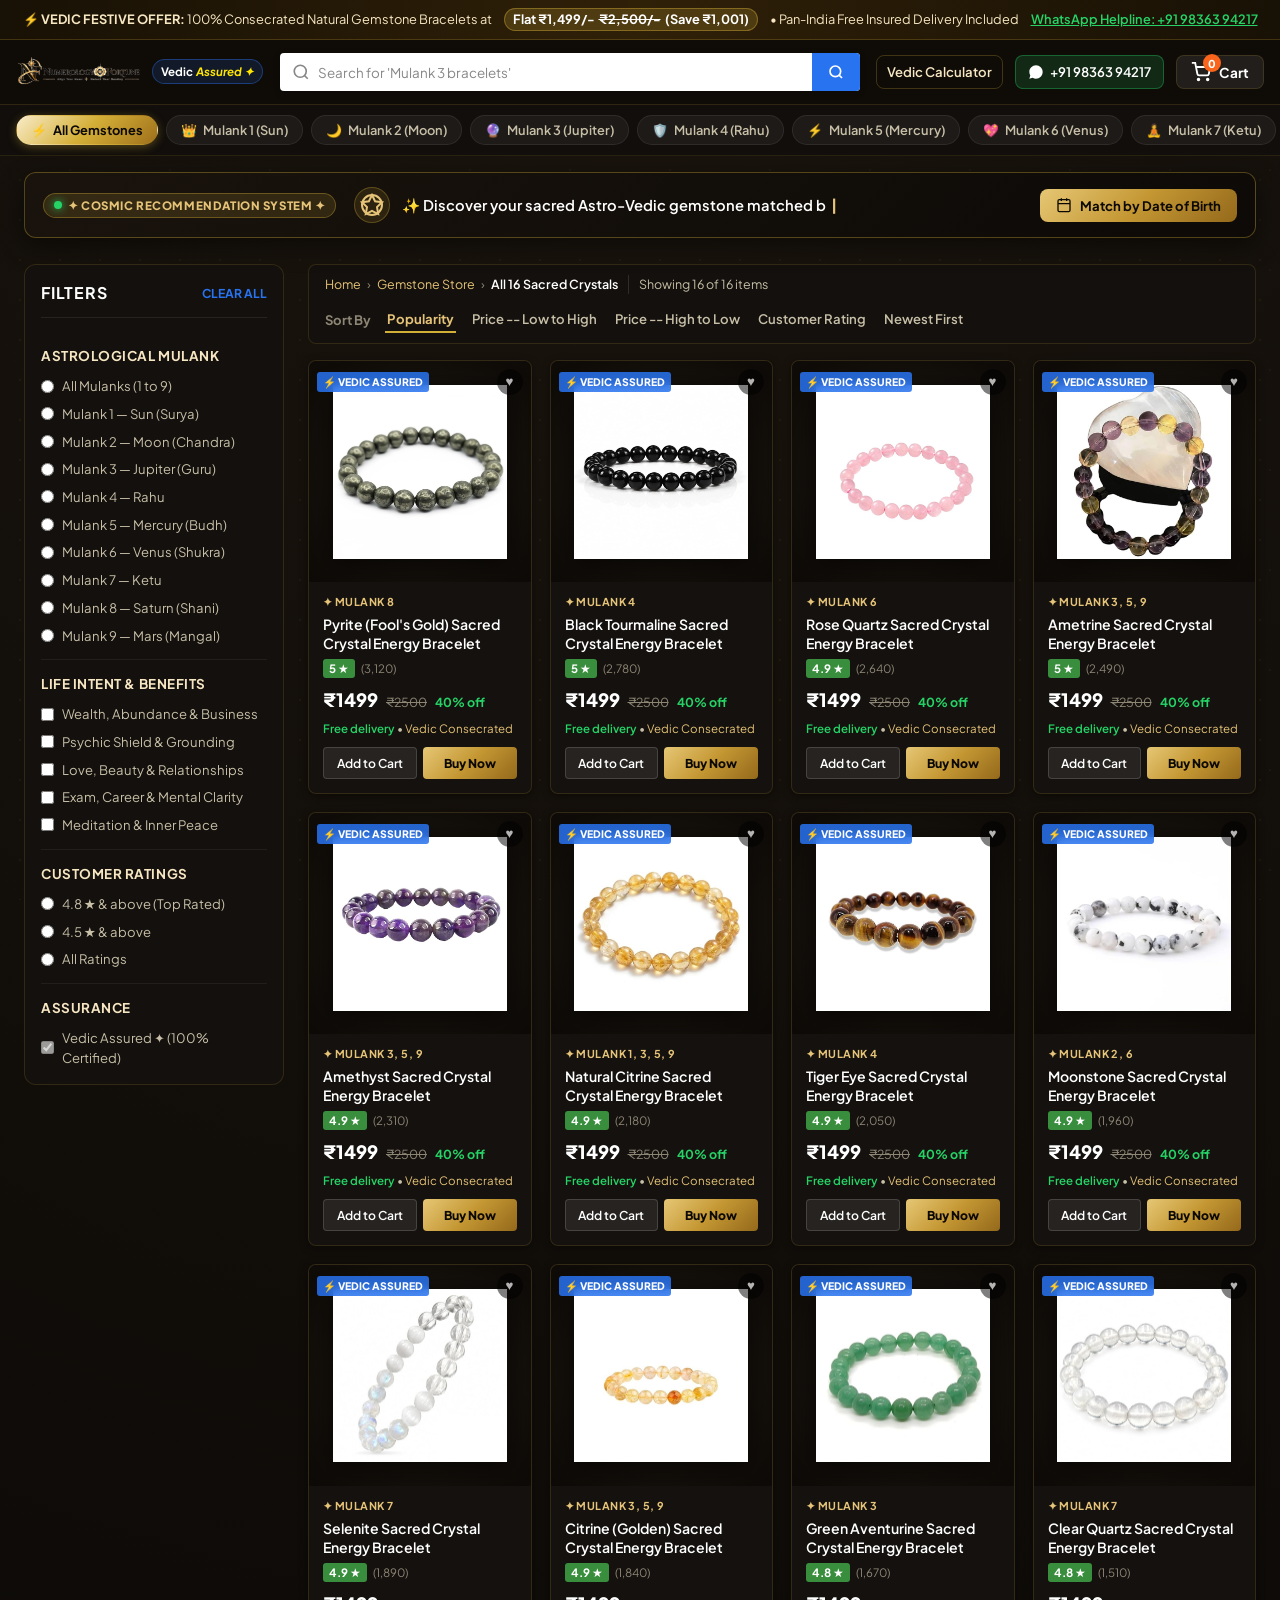
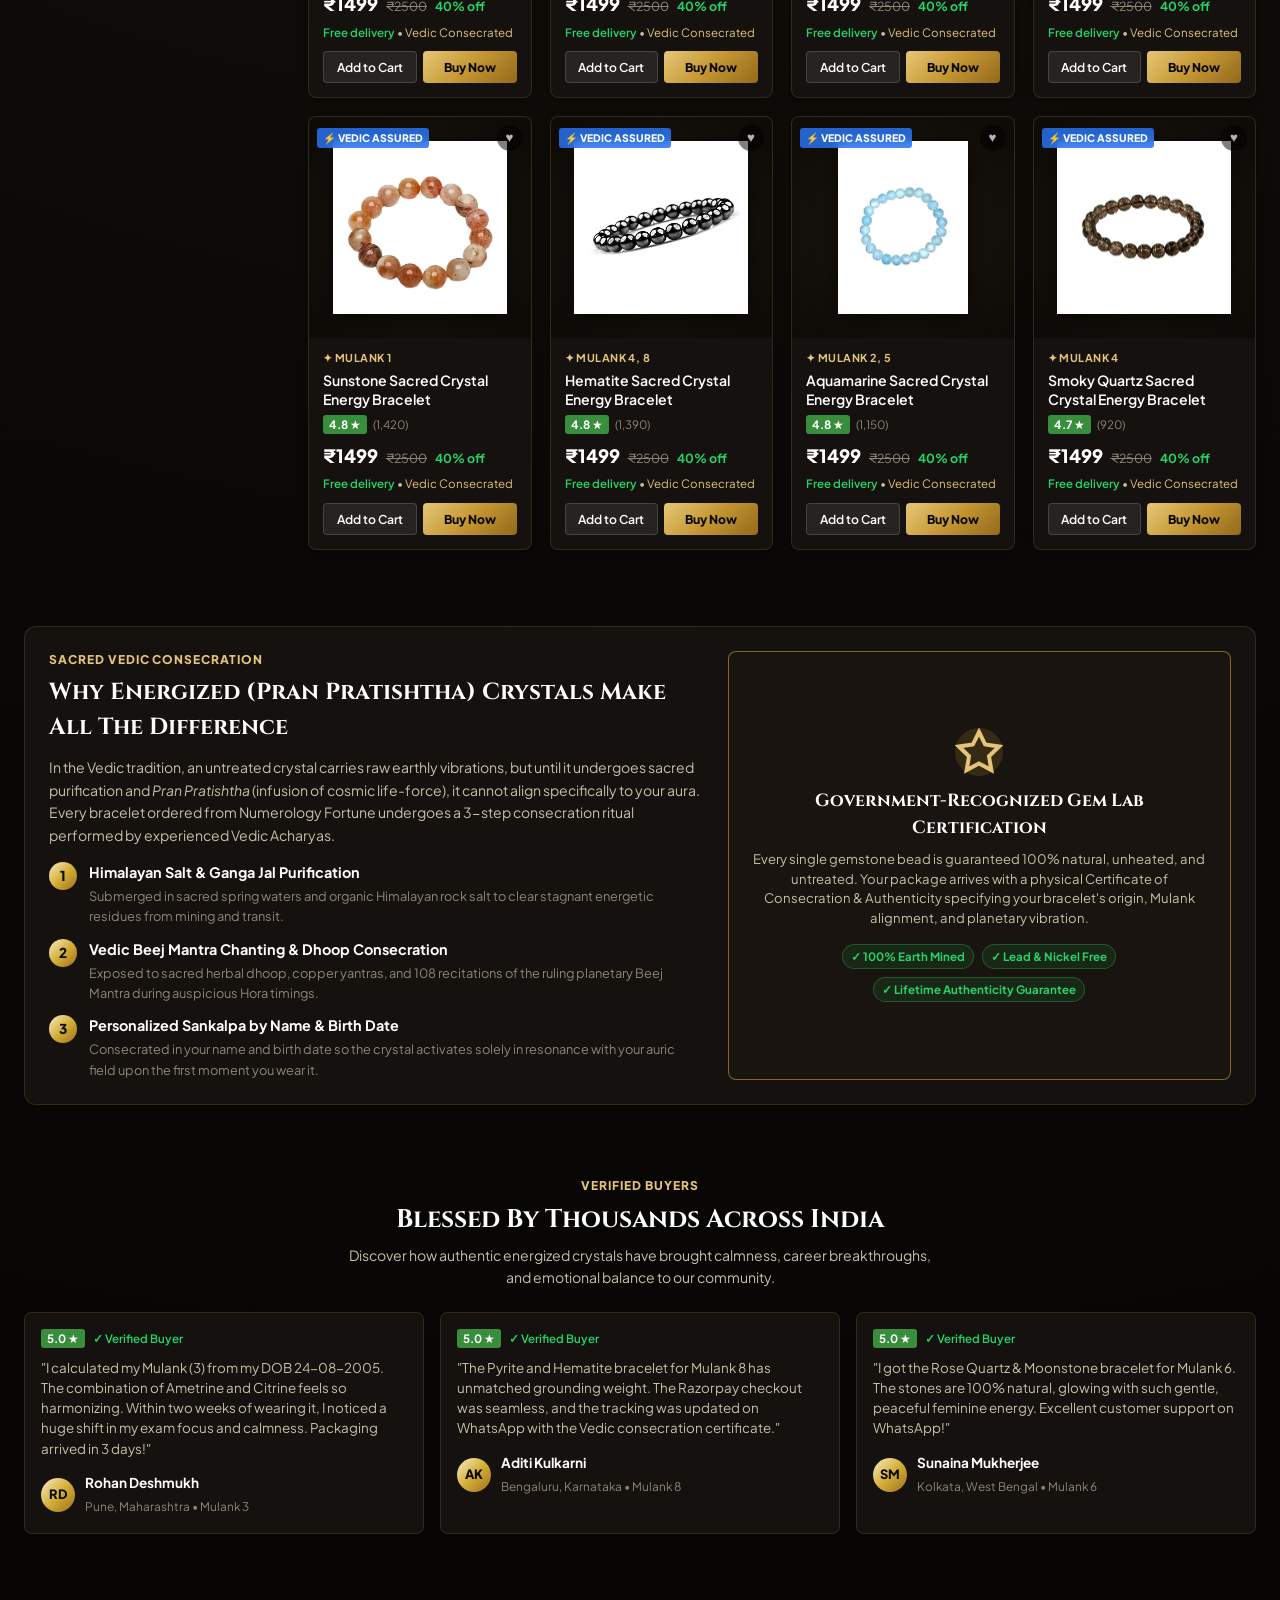
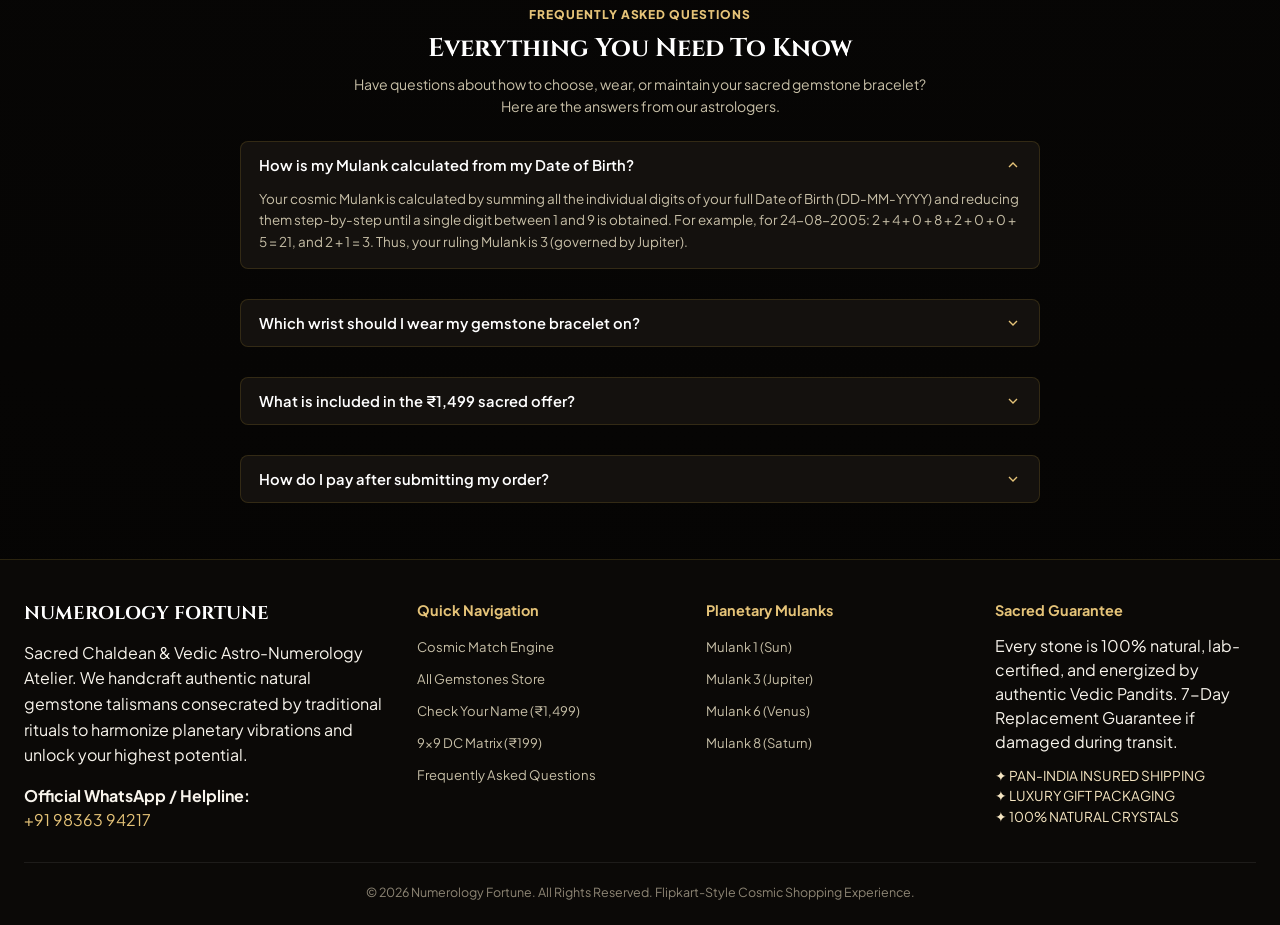
==== commit f226795b: "feat: Flipkart-Amazon shopping UI, 2-column mobile grid, typewriter cosmic recommendation, working c" ====
--- a/Shop/index.html
+++ b/Shop/index.html
@@ -3,14 +3,14 @@
 
 <head>
   <meta charset="UTF-8">
-  <meta name="viewport" content="width=device-width, initial-scale=1.0">
-  <title>Sacred Mulank Gemstone Bracelets — Numerology Fortune | Flat ₹1,499 Offer</title>
+  <meta name="viewport" content="width=device-width, initial-scale=1.0, maximum-scale=5.0">
+  <title>Sacred Mulank Gemstone Store — Numerology Fortune | Flipkart & Amazon Style E-Commerce</title>
   <meta name="description"
-    content="Discover your cosmic power gemstone bracelet based on your Date of Birth & Mulank. Consecrated with authentic Vedic Pran Pratishtha rituals. 100% Certified Natural Crystals. Order directly via WhatsApp at +91 98363 94217.">
+    content="Discover your cosmic power gemstone bracelet based on your Date of Birth & Mulank. Consecrated with authentic Vedic Pran Pratishtha rituals. 100% Certified Natural Crystals. Order directly with Instant Razorpay Checkout & WhatsApp Concierge.">
 
   <!-- Open Graph / Meta -->
-  <meta property="og:title" content="Sacred Mulank Gemstone Bracelets — Numerology Fortune">
-  <meta property="og:description" content="Calculate your Mulank and order your consecrated 100% natural crystal bracelet at flat ₹1,499. WhatsApp +91 98363 94217.">
+  <meta property="og:title" content="Sacred Mulank Gemstones Store — Numerology Fortune">
+  <meta property="og:description" content="Calculate your Mulank and order your consecrated 100% natural crystal bracelet at flat ₹1,499. Instant Razorpay & WhatsApp Concierge.">
   <meta property="og:image" content="./Ametrine.jpg">
   <meta property="og:type" content="website">
 
@@ -27,9 +27,9 @@
   <!-- Razorpay Checkout Integration -->
   <script src="https://checkout.razorpay.com/v1/checkout.js"></script>
 
-  <!-- Stylesheet -->
-  <link rel="stylesheet" href="/static/css/style.css?v=5.8">
-  <link rel="stylesheet" href="./css/shop.css">
+  <!-- Stylesheets -->
+  <link rel="stylesheet" href="/static/css/style.css?v=6.0">
+  <link rel="stylesheet" href="./css/shop.css?v=4.0">
 </head>
 
 <body>
@@ -39,47 +39,82 @@
          TOP ANNOUNCEMENT BAR
          =================================================================== -->
     <aside class="top-announcement" aria-label="Special Offer">
-      <span>✨ <strong>SACRED AUSPICIOUS OFFER:</strong> Genuine Energized Gemstone Bracelets at</span>
-      <span class="highlight-offer">Flat ₹1,499/- <s>₹2,500/-</s> (Save ₹1,001)</span>
-      <span>• Vedic Pran Pratishtha & Pan-India Insured Delivery Included</span>
-      <a href="https://api.whatsapp.com/send?phone=919836394217&text=Hello%20Numerology%20Fortune%2C%20I%20want%20to%20order%20a%20Sacred%20Gemstone%20Bracelet." target="_blank" rel="noopener">Order on WhatsApp: +91 98363 94217</a>
+      <div class="announcement-content">
+        <span>⚡ <strong>VEDIC FESTIVE OFFER:</strong> 100% Consecrated Natural Gemstone Bracelets at</span>
+        <span class="highlight-offer">Flat ₹1,499/- <s>₹2,500/-</s> (Save ₹1,001)</span>
+        <span class="announcement-meta">• Pan-India Free Insured Delivery Included</span>
+        <a href="https://api.whatsapp.com/send?phone=919836394217&text=Hello%20Numerology%20Fortune%2C%20I%20want%20to%20order%20a%20Sacred%20Gemstone%20Bracelet." target="_blank" rel="noopener" class="announcement-link">WhatsApp Helpline: +91 98363 94217</a>
+      </div>
     </aside>
 
     <!-- ===================================================================
-         HEADER / NAVBAR (Unified Brand Navbar with Official Transparent Logo)
-         =================================================================== -->
-    <header class="top-navbar" id="topNavbar">
-      <div class="nav-container">
+         FLIPKART / AMAZON STYLE E-COMMERCE NAVBAR
+         =================================================================== -->
+    <header class="fk-navbar" id="topNavbar">
+      <div class="fk-nav-container">
         
-        <!-- Real Brand Logo from static/data -->
-        <a href="/" class="nav-brand" title="Numerology Fortune">
-          <img src="/static/data/logo-transparent.png" alt="Numerology Fortune — Align Your Name, Unlock Your Destiny" class="nav-brand-logo" height="96">
-        </a>
-
-        <!-- Center Navigation Links -->
-        <nav class="nav-menu" id="navMenu">
-          <a href="/" class="nav-link">HOME</a>
-          <a href="/service#serviceCalculator" class="nav-link">CHECK YOUR NAME</a>
-          <a href="/service#dcMatrixSection" class="nav-link">9×9 DC MATRIX</a>
-          <a href="/service#chaldeanChartSection" class="nav-link">CHALDEAN CHART</a>
-          <a href="/shop/" class="nav-link active" style="color: #b88532; font-weight: 700;">✦ GEMSTONE SHOP</a>
-          <a href="/service#faq" class="nav-link">FAQ</a>
-        </nav>
-
-        <!-- Right Action CTA -->
-        <div class="nav-cta-wrap">
-          <a href="https://api.whatsapp.com/send?phone=919836394217&text=Hello%20Numerology%20Fortune%2C%20I%20want%20to%20order%20a%20Sacred%20Gemstone%20Bracelet." 
-             class="btn-nav-wa" target="_blank" rel="noopener" aria-label="Chat on WhatsApp">
+        <!-- Left: Brand Logo with Flipkart-Assured Sub-Badge -->
+        <div class="fk-nav-left">
+          <a href="/" class="fk-nav-brand" title="Numerology Fortune">
+            <img src="/static/data/logo-transparent.png" alt="Numerology Fortune" class="fk-brand-logo" height="42">
+          </a>
+          <a href="#energizationSection" class="fk-assured-pill" title="100% Vedic Consecrated & Certified Natural">
+            <span class="fk-assured-text">Vedic</span>
+            <span class="fk-assured-plus">Assured ✦</span>
+          </a>
+        </div>
+
+        <!-- Center: Flipkart-Style Search Bar with Typewriter Placeholder -->
+        <div class="fk-nav-search-wrap">
+          <form class="fk-search-form" id="shopSearchForm" onsubmit="event.preventDefault();">
+            <div class="fk-search-input-box">
+              <svg class="fk-search-icon" viewBox="0 0 24 24" width="18" height="18" fill="none" stroke="currentColor" stroke-width="2.2">
+                <circle cx="11" cy="11" r="8"></circle>
+                <line x1="21" y1="21" x2="16.65" y2="16.65"></line>
+              </svg>
+              <input type="text" id="shopSearchInput" class="fk-search-input" placeholder="Search for gemstones, mulank, wealth, love, protection..." autocomplete="off">
+              <button type="button" class="fk-search-clear-btn" id="btnSearchClear" aria-label="Clear search" style="display: none;">✕</button>
+            </div>
+            <button type="button" class="fk-search-submit-btn" id="btnSearchSubmit" aria-label="Submit search">
+              <svg viewBox="0 0 24 24" width="16" height="16" fill="none" stroke="currentColor" stroke-width="2.5">
+                <circle cx="11" cy="11" r="8"></circle>
+                <line x1="21" y1="21" x2="16.65" y2="16.65"></line>
+              </svg>
+            </button>
+          </form>
+        </div>
+
+        <!-- Right: Actions (Calculator, WhatsApp, Cart, Mobile Menu) -->
+        <div class="fk-nav-right">
+          <!-- Check Name Link -->
+          <a href="/service" class="fk-nav-service-link" title="Check Your Name & DC Matrix">
+            <span>Vedic Calculator</span>
+          </a>
+
+          <!-- WhatsApp Helpline -->
+          <a href="https://api.whatsapp.com/send?phone=919836394217&text=Hello%20Numerology%20Fortune%2C%20I%20have%20a%20question%20about%20sacred%20gemstones." 
+             class="fk-nav-wa-btn" target="_blank" rel="noopener" aria-label="Help on WhatsApp">
             <svg viewBox="0 0 24 24" width="16" height="16" fill="currentColor">
               <path d="M12.031 6.172c-3.181 0-5.767 2.586-5.768 5.766-.001 1.298.38 2.27 1.019 3.287l-.582 2.128 2.182-.573c.978.58 1.911.928 3.145.929 3.178 0 5.767-2.587 5.768-5.766.001-3.187-2.575-5.77-5.764-5.771zm3.392 8.244c-.144.405-.837.774-1.17.824-.312.045-.694.072-2.18-.543-1.897-.787-3.119-2.73-3.214-2.857-.093-.127-.768-1.022-.768-1.95 0-.928.487-1.385.661-1.574.174-.189.381-.237.508-.237.126 0 .253.003.363.008.117.006.274-.045.428.327.16.386.545 1.332.593 1.43.048.099.08.214.015.342-.064.129-.096.209-.191.319-.095.109-.2.245-.286.329-.095.094-.194.196-.083.387.111.19.493.814 1.057 1.318.727.648 1.341.85 1.531.945.191.096.302.08.414-.048.111-.127.476-.556.603-.746.127-.19.254-.159.428-.095.175.064 1.11.523 1.301.619.191.095.318.143.366.222.048.08.048.461-.096.866zM12 2C6.477 2 2 6.477 2 12c0 1.891.524 3.66 1.434 5.178L2 22l4.981-1.396A9.957 9.957 0 0012 22c5.523 0 10-4.477 10-10S17.523 2 12 2z"></path>
             </svg>
-            <span>+91 98363 94217</span>
+            <span class="fk-wa-text">+91 98363 94217</span>
           </a>
-          <a href="/service" class="btn-nav-cta">
-            <span>CHECK YOUR NAME — ₹1,499</span>
-          </a>
-          <!-- Mobile Menu Button -->
-          <button type="button" class="btn-mobile-menu-toggle" id="btnMobileMenuToggle" aria-label="Toggle navigation menu">
+
+          <!-- Shopping Cart Button with Dynamic Badge Count -->
+          <button type="button" class="fk-cart-btn" id="btnOpenCart" aria-label="View Shopping Cart">
+            <div class="fk-cart-icon-wrap">
+              <svg viewBox="0 0 24 24" width="20" height="20" fill="none" stroke="currentColor" stroke-width="2.2">
+                <circle cx="9" cy="21" r="1"></circle>
+                <circle cx="20" cy="21" r="1"></circle>
+                <path d="M1 1h4l2.68 13.39a2 2 0 0 0 2 1.61h9.72a2 2 0 0 0 2-1.61L23 6H6"></path>
+              </svg>
+              <span class="fk-cart-badge" id="headerCartCount">0</span>
+            </div>
+            <span class="fk-cart-label">Cart</span>
+          </button>
+
+          <!-- Mobile Hamburger Menu Button -->
+          <button type="button" class="btn-mobile-menu-toggle fk-mobile-toggle" id="btnMobileMenuToggle" aria-label="Toggle navigation menu">
             <span class="hamburger-bar"></span>
             <span class="hamburger-bar"></span>
             <span class="hamburger-bar"></span>
@@ -87,345 +122,412 @@
         </div>
 
       </div>
+
+      <!-- Mobile Search Row (Always visible right under nav on mobile, just like Flipkart Mobile App) -->
+      <div class="fk-mobile-search-strip">
+        <div class="fk-mobile-search-inner">
+          <svg class="fk-search-icon" viewBox="0 0 24 24" width="16" height="16" fill="none" stroke="currentColor" stroke-width="2.2">
+            <circle cx="11" cy="11" r="8"></circle>
+            <line x1="21" y1="21" x2="16.65" y2="16.65"></line>
+          </svg>
+          <input type="text" id="shopSearchInputMobile" class="fk-search-input" placeholder="Search for Citrine, Pyrite, Mulank 3..." autocomplete="off">
+        </div>
+      </div>
+
+      <!-- Mobile Navigation Drawer -->
+      <div class="mobile-nav-drawer" id="mobileNavDrawer">
+        <div class="mobile-nav-links">
+          <a href="/" class="mobile-nav-link">HOME</a>
+          <a href="/service#serviceCalculator" class="mobile-nav-link">CHECK YOUR NAME</a>
+          <a href="/service#dcMatrixSection" class="mobile-nav-link">9×9 DC MATRIX</a>
+          <a href="/service#chaldeanChartSection" class="mobile-nav-link">CHALDEAN CHART</a>
+          <a href="/shop/" class="mobile-nav-link active" style="color: #b88532; font-weight: 700;">✦ GEMSTONE SHOP</a>
+          <a href="/service#faq" class="mobile-nav-link">FAQ</a>
+        </div>
+        <div class="mobile-nav-cta-box">
+          <a href="/service" class="btn-mobile-drawer-cta">
+            <span>CHECK YOUR NAME — ₹1,499 →</span>
+          </a>
+        </div>
+      </div>
     </header>
 
     <!-- ===================================================================
-         HERO SECTION
-         =================================================================== -->
-    <section class="hero-section">
-      <div class="hero-aura-glow"></div>
+         FLIPKART-STYLE HORIZONTAL CATEGORIES NAVIGATION STRIP
+         =================================================================== -->
+    <nav class="fk-category-strip" aria-label="Gemstone Categories">
+      <div class="fk-cat-container">
+        <button type="button" class="fk-cat-item active" data-cat="all">
+          <span class="fk-cat-icon">⚡</span>
+          <span class="fk-cat-label">All Gemstones</span>
+        </button>
+        <button type="button" class="fk-cat-item fk-cat-matched" id="catMatchedPill" data-cat="matched" style="display: none;">
+          <span class="fk-cat-icon">🎯</span>
+          <span class="fk-cat-label" id="catMatchedLabel">Matched For You</span>
+        </button>
+        <button type="button" class="fk-cat-item" data-mulank="1">
+          <span class="fk-cat-icon">👑</span>
+          <span class="fk-cat-label">Mulank 1 (Sun)</span>
+        </button>
+        <button type="button" class="fk-cat-item" data-mulank="2">
+          <span class="fk-cat-icon">🌙</span>
+          <span class="fk-cat-label">Mulank 2 (Moon)</span>
+        </button>
+        <button type="button" class="fk-cat-item" data-mulank="3">
+          <span class="fk-cat-icon">🔮</span>
+          <span class="fk-cat-label">Mulank 3 (Jupiter)</span>
+        </button>
+        <button type="button" class="fk-cat-item" data-mulank="4">
+          <span class="fk-cat-icon">🛡️</span>
+          <span class="fk-cat-label">Mulank 4 (Rahu)</span>
+        </button>
+        <button type="button" class="fk-cat-item" data-mulank="5">
+          <span class="fk-cat-icon">⚡</span>
+          <span class="fk-cat-label">Mulank 5 (Mercury)</span>
+        </button>
+        <button type="button" class="fk-cat-item" data-mulank="6">
+          <span class="fk-cat-icon">💖</span>
+          <span class="fk-cat-label">Mulank 6 (Venus)</span>
+        </button>
+        <button type="button" class="fk-cat-item" data-mulank="7">
+          <span class="fk-cat-icon">🧘</span>
+          <span class="fk-cat-label">Mulank 7 (Ketu)</span>
+        </button>
+        <button type="button" class="fk-cat-item" data-mulank="8">
+          <span class="fk-cat-icon">💰</span>
+          <span class="fk-cat-label">Mulank 8 (Saturn)</span>
+        </button>
+        <button type="button" class="fk-cat-item" data-mulank="9">
+          <span class="fk-cat-icon">⚔️</span>
+          <span class="fk-cat-label">Mulank 9 (Mars)</span>
+        </button>
+        <button type="button" class="fk-cat-item" data-cat="wealth">
+          <span class="fk-cat-icon">💎</span>
+          <span class="fk-cat-label">Wealth & Luck</span>
+        </button>
+        <button type="button" class="fk-cat-item" data-cat="protection">
+          <span class="fk-cat-icon">🛡️</span>
+          <span class="fk-cat-label">Psychic Shield</span>
+        </button>
+        <button type="button" class="fk-cat-item" data-cat="love">
+          <span class="fk-cat-icon">💖</span>
+          <span class="fk-cat-label">Love & Harmony</span>
+        </button>
+        <button type="button" class="fk-cat-item" data-cat="clarity">
+          <span class="fk-cat-icon">🧠</span>
+          <span class="fk-cat-label">Focus & Clarity</span>
+        </button>
+        <button type="button" class="fk-cat-item" data-cat="spiritual">
+          <span class="fk-cat-icon">🕊️</span>
+          <span class="fk-cat-label">Spiritual Peace</span>
+        </button>
+      </div>
+    </nav>
+
+    <!-- ===================================================================
+         DYNAMIC TYPEWRITER RECOMMENDATION BANNER
+         Shows live typing animation when numbers match or on page load!
+         =================================================================== -->
+    <section class="fk-typewriter-recommendation-section" id="recommendationEngineSection">
       <div class="container">
-        <div class="hero-grid">
-
-          <!-- Left Copy Column -->
-          <div class="hero-content">
-            <div class="hero-badge-pill">
-              <span>✦</span>
-              <span>SACRED ASTRO-NUMEROLOGY GEMSTONE COLLECTION</span>
-              <span>✦</span>
-            </div>
-
-            <h1 class="hero-title">
-              Align Your Cosmic Frequency with Your <span class="gold-gradient-text">Sacred Mulank Bracelet</span>
-            </h1>
-
-            <p class="hero-lead">
-              Handcrafted from 100% authentic, certified natural crystal beads. Consecrated with sacred Vedic Pran Pratishtha rituals aligned directly to your unique Birth Date and Planetary Mulank. Attract prosperity, inner calm, unyielding protection, and spiritual clarity.
-            </p>
-
-            <!-- Price Lockup -->
-            <div class="hero-price-lockup">
-              <div class="price-col">
-                <span class="price-label">Original Price</span>
-                <span class="price-original">₹2,500/-</span>
-              </div>
-              <div class="price-col">
-                <span class="price-label">Special Sacred Offer</span>
-                <div class="price-current"><span>₹</span>1,499<span>/-</span></div>
-              </div>
-              <div class="price-discount-tag">
-                SAVE ₹1,001 (40% OFF)
-              </div>
-            </div>
-
-            <!-- CTA Buttons -->
-            <div class="hero-cta-group">
-              <a href="#dobCalculatorSection" class="btn-primary-gold">
-                <svg width="18" height="18" viewBox="0 0 24 24" fill="none" stroke="currentColor" stroke-width="2.2">
-                  <circle cx="12" cy="12" r="10"></circle>
-                  <path d="M12 6v6l4 2"></path>
-                </svg>
-                <span>Calculate Your Mulank Bracelet</span>
-              </a>
-              <a href="#mulankBraceletsSection" class="btn-secondary-outline">
-                <span>Explore 9 Mulanks</span>
-                <svg width="16" height="16" viewBox="0 0 24 24" fill="none" stroke="currentColor" stroke-width="2">
-                  <line x1="5" y1="12" x2="19" y2="12"></line>
-                  <polyline points="12 5 19 12 12 19"></polyline>
-                </svg>
-              </a>
-            </div>
-
-            <!-- Trust Badges Strip -->
-            <div class="hero-trust-strip">
-              <div class="trust-item">
-                <svg viewBox="0 0 24 24" fill="none" stroke="currentColor" stroke-width="2">
-                  <path d="M12 22s8-4 8-10V5l-8-3-8 3v7c0 6 8 10 8 10z"></path>
-                </svg>
-                <span>100% Certified Natural Gemstones</span>
-              </div>
-              <div class="trust-item">
-                <svg viewBox="0 0 24 24" fill="none" stroke="currentColor" stroke-width="2">
-                  <circle cx="12" cy="12" r="10"></circle>
-                  <polyline points="12 6 12 12 16 14"></polyline>
-                </svg>
-                <span>Vedic Pran Pratishtha Included</span>
-              </div>
-              <div class="trust-item">
-                <svg viewBox="0 0 24 24" fill="none" stroke="currentColor" stroke-width="2">
-                  <rect x="1" y="3" width="15" height="13"></rect>
-                  <polygon points="16 8 20 8 23 11 23 16 16 16 16 8"></polygon>
-                  <circle cx="5.5" cy="18.5" r="2.5"></circle>
-                  <circle cx="18.5" cy="18.5" r="2.5"></circle>
-                </svg>
-                <span>Insured Express Shipping Included</span>
-              </div>
-            </div>
-
-          </div>
-
-          <!-- Right Showcase Column -->
-          <div class="hero-visual-card">
-            <div class="featured-visual-img-wrap">
-              <img src="./Ametrine.jpg" alt="Sacred Mulank 3 Gemstone Bracelet" class="featured-visual-img" id="heroRotatingImage" />
-            </div>
-
-            <div class="featured-floating-pill">
-              <span class="pill-dot"></span>
-              <strong style="color: #FFFFFF; font-size: 0.88rem;">Consecrated by Vedic Acharyas</strong>
-              <span style="color: var(--gold-400); font-size: 0.82rem;">✦ Ready to Wear</span>
-            </div>
-          </div>
-
-        </div>
-      </div>
-    </section>
-
-    <!-- ===================================================================
-         INTERACTIVE MULANK & DATE OF BIRTH CALCULATOR
-         =================================================================== -->
-    <section class="calculator-section" id="dobCalculatorSection">
-      <div class="container">
-        
-        <div class="section-header">
-          <span class="section-kicker">PERSONALIZED COSMIC MATCH</span>
-          <h2 class="section-title">Discover Your Prescribed Sacred Gemstone Bracelet</h2>
-          <p class="section-desc">
-            In sacred Astro-Numerology, the total vibration of your Date of Birth governs your planetary destiny. Enter your birth date below — our Vedic engine instantly sums and reduces all digits to reveal your ruling Mulank and the exact synergy of crystals destined for your aura.
-          </p>
-        </div>
-
-        <div class="calc-card-container">
+        <div class="fk-typewriter-banner" id="fkTypewriterBanner">
           
-          <div class="calc-header-bar">
-            <div class="calc-bar-title">
-              <svg width="22" height="22" viewBox="0 0 24 24" fill="none" stroke="currentColor" stroke-width="2">
+          <div class="fk-typewriter-badge">
+            <span class="pulse-indicator"></span>
+            <span class="typewriter-badge-text">✦ COSMIC RECOMMENDATION SYSTEM ✦</span>
+          </div>
+
+          <div class="fk-typewriter-body">
+            <div class="typewriter-icon-wrap">
+              <svg width="24" height="24" viewBox="0 0 24 24" fill="none" stroke="currentColor" stroke-width="2">
+                <circle cx="12" cy="12" r="10"></circle>
+                <polygon points="12 2 15.09 8.26 22 9.27 17 14.14 18.18 21.02 12 17.77 5.82 21.02 7 14.14 2 9.27 8.91 8.26 12 2"></polygon>
+              </svg>
+            </div>
+            <div class="typewriter-text-container">
+              <span class="typewriter-text" id="typewriterText">Loading personalized Vedic resonance recommendations...</span>
+              <span class="typewriter-cursor">|</span>
+            </div>
+          </div>
+
+          <div class="fk-typewriter-action">
+            <button type="button" class="btn-toggle-dob-widget" id="btnToggleDOBWidget">
+              <svg width="16" height="16" viewBox="0 0 24 24" fill="none" stroke="currentColor" stroke-width="2">
                 <rect x="3" y="4" width="18" height="18" rx="2" ry="2"></rect>
                 <line x1="16" y1="2" x2="16" y2="6"></line>
                 <line x1="8" y1="2" x2="8" y2="6"></line>
                 <line x1="3" y1="10" x2="21" y2="10"></line>
               </svg>
-              <span>Vedic Date of Birth & Mulank Calculator</span>
-            </div>
-            <div class="calc-example-note">
-              Formula: 24-08-2005 ➔ 2+4+0+8+2+0+0+5 = 21 ➔ 2+1 = <strong>Mulank 3</strong>
-            </div>
-          </div>
-
-          <div class="calc-body">
-            
-            <div class="calc-form-row">
-              <div class="calc-input-group">
-                <label for="dobInput">Enter Your Date of Birth <span>(DD-MM-YYYY or select date)</span>:</label>
-                <div class="calc-input-wrap">
-                  <svg viewBox="0 0 24 24" fill="none" stroke="currentColor" stroke-width="2">
-                    <rect x="3" y="4" width="18" height="18" rx="2" ry="2"></rect>
-                    <line x1="16" y1="2" x2="16" y2="6"></line>
-                    <line x1="8" y1="2" x2="8" y2="6"></line>
-                    <line x1="3" y1="10" x2="21" y2="10"></line>
+              <span id="btnToggleDOBText">Match by Date of Birth</span>
+            </button>
+          </div>
+
+        </div>
+
+        <!-- Collapsible / Expandable Quick DOB Calculator Widget -->
+        <div class="fk-dob-compact-widget" id="fkDOBCompactWidget">
+          <div class="fk-dob-widget-card">
+            <div class="fk-dob-widget-header">
+              <div class="fk-dob-title">
+                <strong>✦ Enter Your Date of Birth</strong> — Vedic Astro-Reduction Engine
+              </div>
+              <div class="fk-dob-example">
+                Example: 24-08-2005 ➔ 2+4+0+8+2+0+0+5 = 21 ➔ 2+1 = <strong>Mulank 3 (Jupiter)</strong>
+              </div>
+            </div>
+
+            <div class="fk-dob-form-row">
+              <div class="fk-dob-input-wrap">
+                <input type="text" id="dobInput" class="fk-dob-input" placeholder="e.g. 24-08-2005" value="24-08-2005">
+                <button type="button" class="btn-primary-gold" id="btnCalculateDOB">
+                  <span>Match My Gemstone</span>
+                  <svg width="15" height="15" viewBox="0 0 24 24" fill="none" stroke="currentColor" stroke-width="2.5">
+                    <polyline points="9 18 15 12 9 6"></polyline>
                   </svg>
-                  <input type="text" id="dobInput" class="dob-input" placeholder="e.g. 24-08-2005" value="24-08-2005" />
-                </div>
-              </div>
-
-              <button type="button" class="btn-primary-gold" id="btnCalculateDOB">
-                <span>Calculate My Bracelet</span>
-                <svg width="18" height="18" viewBox="0 0 24 24" fill="none" stroke="currentColor" stroke-width="2.5">
-                  <polyline points="9 18 15 12 9 6"></polyline>
-                </svg>
-              </button>
-            </div>
-
-            <!-- Quick Example Chips -->
-            <div class="quick-dob-chips">
-              <span>Quick Test Examples:</span>
-              <button type="button" class="chip-btn" data-dob="24-08-2005">24-08-2005 (Mulank 3)</button>
-              <button type="button" class="chip-btn" data-dob="15-06-1998">15-06-1998 (Mulank 3)</button>
-              <button type="button" class="chip-btn" data-dob="10-10-1990">10-10-1990 (Mulank 3)</button>
-              <button type="button" class="chip-btn" data-dob="01-01-2000">01-01-2000 (Mulank 4)</button>
-              <button type="button" class="chip-btn" data-dob="09-09-1999">09-09-1999 (Mulank 9)</button>
-            </div>
-
-            <!-- Dynamic Calculator Result Container -->
-            <div class="calc-result-box" id="calcResultBox">
-              
-              <div class="calc-breakdown-strip">
-                <div>
-                  <span style="color: var(--text-muted); font-size: 0.8rem; text-transform: uppercase; letter-spacing: 0.1em; display: block;">Mathematical Vedic Reduction</span>
-                  <span class="calc-math" id="calcMathSteps">2+4+0+8+2+0+0+5 = 21 ➔ 2+1 = 3</span>
-                </div>
-                <div style="color: var(--gold-400); font-weight: 600; font-size: 0.88rem;">
-                  ✦ 100% Astrological Match
-                </div>
-              </div>
-
-              <div class="result-main-grid">
-                
-                <!-- Seal -->
-                <div class="result-mulank-seal">
-                  <div class="seal-number" id="resultMulankNumber">3</div>
-                  <div class="seal-text">MULANK</div>
-                </div>
-
-                <!-- Info -->
-                <div class="result-info">
-                  <h3 id="resultBraceletTitle">Mulank 3 — Cosmic Jupiter Abundance & Wisdom Bracelet</h3>
-                  <div class="result-planet-tag" id="resultPlanetText">Ruling Astrological Frequency: Jupiter (Guru) ✦ Wisdom & Creative Expansion</div>
-                  <div class="result-stones-label">Prescribed Sacred Gemstones Combination:</div>
-                  <div class="result-stones-pills" id="resultStonesWrap">
-                    <span class="stone-chip">✦ Ametrine</span>
-                    <span class="stone-chip">✦ Citrine</span>
-                    <span class="stone-chip">✦ Aventurine</span>
-                    <span class="stone-chip">✦ Amethyst</span>
-                  </div>
-                </div>
-
-                <!-- Action & Price -->
-                <div class="result-cta-col">
-                  <div class="result-price-view">
-                    <small>₹2,500</small> ₹1,499
-                  </div>
-                  <button type="button" class="btn-primary-gold" id="btnOrderCalculated">
-                    <span>Order Mulank Gemstone — ₹1,499</span>
-                    <svg width="16" height="16" viewBox="0 0 24 24" fill="none" stroke="currentColor" stroke-width="2.5">
-                      <line x1="5" y1="12" x2="19" y2="12"></line>
-                      <polyline points="12 5 19 12 12 19"></polyline>
-                    </svg>
-                  </button>
-                  <a href="#mulankBraceletsSection" class="btn-browse-separate-stones" id="btnScrollToStones">
-                    <span>Explore Individual Prescribed Stones ↓</span>
-                  </a>
-                  <span style="font-size: 0.76rem; color: var(--gold-300);">Includes Free Vedic Consecration & Shipping</span>
-                </div>
-
-              </div>
-
-              <!-- Paid In-Depth Astrological & Name Correction Suggestion -->
-              <div class="result-astrology-upsell">
-                <div class="upsell-badge">✦ COMPREHENSIVE VEDIC ANALYSIS</div>
-                <div class="upsell-body">
-                  <h4>Want a 100% Personal Astrological & Name Harmonization Report?</h4>
-                  <p>Don't stop at gemstones alone. Unlock your complete 81-cell DC Matrix, Chaldean sound vibration audit, and certified Vedic Acharya name spelling correction (Paid Option — ₹1,499).</p>
-                </div>
-                <a href="/service" class="btn-upsell-dossier">
-                  <span>Unlock Full Name & Destiny Dossier (₹1,499) →</span>
-                </a>
-              </div>
-
-            </div>
-
-          </div>
-
+                </button>
+              </div>
+
+              <!-- Quick Chips -->
+              <div class="quick-dob-chips">
+                <span>Quick Test:</span>
+                <button type="button" class="chip-btn" data-dob="24-08-2005">24-08-2005 (Mulank 3)</button>
+                <button type="button" class="chip-btn" data-dob="15-06-1998">15-06-1998 (Mulank 3)</button>
+                <button type="button" class="chip-btn" data-dob="10-10-1990">10-10-1990 (Mulank 3)</button>
+                <button type="button" class="chip-btn" data-dob="01-01-2000">01-01-2000 (Mulank 4)</button>
+                <button type="button" class="chip-btn" data-dob="09-09-1999">09-09-1999 (Mulank 9)</button>
+              </div>
+            </div>
+
+            <!-- Mathematical Reduction Breakdown -->
+            <div class="fk-dob-result-row" id="calcResultBox" style="display: none;">
+              <div class="fk-reduction-step">
+                <span id="calcMathSteps">2+4+0+8+2+0+0+5 = 21 ➔ 2+1 = 3</span>
+              </div>
+              <div class="fk-reduction-match">
+                <span class="match-badge">🎯 100% Cosmic Match Found:</span>
+                <strong id="resultMulankText">Mulank 3 (Jupiter)</strong>
+              </div>
+            </div>
+
+          </div>
         </div>
 
       </div>
     </section>
 
     <!-- ===================================================================
-         THE 9 MULANK POWER BRACELETS SECTION (INDIVIDUAL GEMSTONES SHOWCASE)
-         =================================================================== -->
-    <section class="mulank-section" id="mulankBraceletsSection">
+         MOBILE STICKY SORT & FILTER BAR (Flipkart Mobile Classic)
+         =================================================================== -->
+    <div class="fk-mobile-sort-filter-bar" id="mobileSortFilterBar">
+      <button type="button" class="fk-bar-btn" id="btnMobileSort">
+        <svg viewBox="0 0 24 24" width="16" height="16" fill="none" stroke="currentColor" stroke-width="2">
+          <path d="M11 5h10M11 9h7M11 13h4M3 17l3 3 3-3M6 18V4"></path>
+        </svg>
+        <span id="mobileSortLabel">Sort: Popularity</span>
+      </button>
+      <div class="fk-bar-divider"></div>
+      <button type="button" class="fk-bar-btn" id="btnMobileFilter">
+        <svg viewBox="0 0 24 24" width="16" height="16" fill="none" stroke="currentColor" stroke-width="2">
+          <polygon points="22 3 2 3 10 12.46 10 19 14 21 14 12.46 22 3"></polygon>
+        </svg>
+        <span>Filter <span class="filter-count-badge" id="mobileFilterCount">0</span></span>
+      </button>
+    </div>
+
+    <!-- ===================================================================
+         MAIN E-COMMERCE STORE CONTAINER (FLIPKART / AMAZON LAYOUT)
+         Desktop: Left Sidebar Filters + Right Product Grid
+         Mobile: 2-Column Responsive Product Grid
+         Tablet: 3-Column Responsive Product Grid
+         =================================================================== -->
+    <main class="fk-store-main" id="mainStoreSection">
       <div class="container">
         
-        <div class="section-header">
-          <span class="section-kicker">SACRED VEDIC HARMONIZERS</span>
-          <h2 class="section-title">Cosmic Mulank Gemstone Collection</h2>
-          <p class="section-desc">
-            Every planetary Mulank number (1 to 9) has its own distinct, authentic gemstones formulated by master Vedic astrologers. Select your Mulank number below to explore and purchase its individual sacred gemstone bracelets, each consecrated for your name and birth date.
-          </p>
-        </div>
-
-        <!-- Astrological Guidance & Paid Consultation Suggestion Banner -->
-        <div class="shop-dob-suggestion-card">
-          <div class="suggestion-left">
-            <span class="suggestion-star">✦</span>
-            <div>
-              <h4 class="suggestion-heading">Not sure which sacred gemstone resonates with your birth date?</h4>
-              <p class="suggestion-sub">
-                Avoid wearing unaligned stones. Match your planetary Mulank via Date of Birth below, or unlock our in-depth <strong>Comprehensive Vedic Name & Astrological Dossier (Paid Service — ₹1,499)</strong> or <strong>9×9 DC Matrix (Paid Service — ₹199)</strong> with personal Acharya consultation.
-              </p>
-            </div>
-          </div>
-          <div class="suggestion-actions">
-            <a href="#dobCalculatorSection" class="btn-calc-shortcut">
-              <svg width="15" height="15" viewBox="0 0 24 24" fill="none" stroke="currentColor" stroke-width="2.5"><circle cx="12" cy="12" r="10"></circle><polyline points="12 6 12 12 16 14"></polyline></svg>
-              <span>Match via Date of Birth</span>
-            </a>
-            <a href="/service" class="btn-paid-dossier-shortcut">
-              <span>Paid Astrological Dossier (₹1,499) →</span>
-            </a>
-          </div>
-        </div>
-
-        <!-- Quick Filter Tabs (1-9) -->
-        <div class="mulank-tabs-nav" aria-label="Mulank Filter Tabs">
-          <button type="button" class="mulank-tab-btn active" data-tab="all" title="View All Gemstones">ALL</button>
-          <button type="button" class="mulank-tab-btn" data-tab="1" title="Mulank 1 - Sun">1</button>
-          <button type="button" class="mulank-tab-btn" data-tab="2" title="Mulank 2 - Moon">2</button>
-          <button type="button" class="mulank-tab-btn" data-tab="3" title="Mulank 3 - Jupiter">3</button>
-          <button type="button" class="mulank-tab-btn" data-tab="4" title="Mulank 4 - Rahu">4</button>
-          <button type="button" class="mulank-tab-btn" data-tab="5" title="Mulank 5 - Mercury">5</button>
-          <button type="button" class="mulank-tab-btn" data-tab="6" title="Mulank 6 - Venus">6</button>
-          <button type="button" class="mulank-tab-btn" data-tab="7" title="Mulank 7 - Ketu">7</button>
-          <button type="button" class="mulank-tab-btn" data-tab="8" title="Mulank 8 - Saturn">8</button>
-          <button type="button" class="mulank-tab-btn" data-tab="9" title="Mulank 9 - Mars">9</button>
-        </div>
-
-        <!-- Active Mulank Dynamic Header Banner -->
-        <div id="mulankActiveHeader" class="mulank-active-header"></div>
-
-        <!-- Cards Container (Populated via JS with Individual Separate Gemstone Cards) -->
-        <div class="mulank-grid" id="mulankCardsContainer">
-          <!-- Dynamically populated with individual gemstone product cards -->
-        </div>
-
-      </div>
-    </section>
-
-    <!-- ===================================================================
-         THE 16 SACRED NATURAL GEMSTONES ENCYCLOPEDIA & CATALOG
-         =================================================================== -->
-    <section class="gemstones-catalog-section" id="gemstoneCatalogSection">
-      <div class="container">
-        
-        <div class="section-header">
-          <span class="section-kicker">NATURAL EARTH HEALERS</span>
-          <h2 class="section-title">The 16 Sacred Natural Gemstones Collection</h2>
-          <p class="section-desc">
-            Explore our encyclopedia of 100% natural, untreated crystal beads. Each stone radiates its own traditional spiritual frequency — from deep wealth manifestation to unshakeable energetic protection. Order individual pure stone bracelets consecrated for your name.
-          </p>
-        </div>
-
-        <!-- Category Filters -->
-        <div class="catalog-filter-bar">
-          <button type="button" class="filter-btn active" data-filter="all">All 16 Crystals</button>
-          <button type="button" class="filter-btn" data-filter="wealth">Abundance & Wealth</button>
-          <button type="button" class="filter-btn" data-filter="protection">Protection & Grounding</button>
-          <button type="button" class="filter-btn" data-filter="love">Love & Compassion</button>
-          <button type="button" class="filter-btn" data-filter="clarity">Focus & Mental Clarity</button>
-          <button type="button" class="filter-btn" data-filter="spiritual">Peace & Meditation</button>
-        </div>
-
-        <!-- 16 Gemstones Grid (Populated via JS) -->
-        <div class="gemstones-grid" id="gemstonesGridContainer">
-          <!-- Dynamically populated with all 16 Gemstone cards -->
-        </div>
-
-      </div>
-    </section>
-
-    <!-- ===================================================================
-         PRAN PRATISHTHA & CONSECRATION BANNER
+        <div class="fk-store-layout">
+          
+          <!-- LEFT SIDEBAR: FILTERS (Flipkart Desktop Style) -->
+          <aside class="fk-sidebar-filters" id="desktopFiltersSidebar">
+            
+            <div class="sidebar-header">
+              <h3>Filters</h3>
+              <button type="button" class="btn-clear-filters" id="btnClearAllFilters">CLEAR ALL</button>
+            </div>
+
+            <!-- Active Filter Tags Box -->
+            <div class="active-filter-tags-box" id="activeFilterTagsBox" style="display: none;">
+              <!-- Filled dynamically via JS -->
+            </div>
+
+            <!-- Filter Section 1: Astrological Mulank -->
+            <div class="filter-group">
+              <div class="filter-group-header">
+                <h4>Astrological Mulank</h4>
+              </div>
+              <div class="filter-options-list">
+                <label class="filter-checkbox-item">
+                  <input type="radio" name="mulankFilterRadio" value="all" checked>
+                  <span>All Mulanks (1 to 9)</span>
+                </label>
+                <label class="filter-checkbox-item">
+                  <input type="radio" name="mulankFilterRadio" value="1">
+                  <span>Mulank 1 — Sun (Surya)</span>
+                </label>
+                <label class="filter-checkbox-item">
+                  <input type="radio" name="mulankFilterRadio" value="2">
+                  <span>Mulank 2 — Moon (Chandra)</span>
+                </label>
+                <label class="filter-checkbox-item">
+                  <input type="radio" name="mulankFilterRadio" value="3">
+                  <span>Mulank 3 — Jupiter (Guru)</span>
+                </label>
+                <label class="filter-checkbox-item">
+                  <input type="radio" name="mulankFilterRadio" value="4">
+                  <span>Mulank 4 — Rahu</span>
+                </label>
+                <label class="filter-checkbox-item">
+                  <input type="radio" name="mulankFilterRadio" value="5">
+                  <span>Mulank 5 — Mercury (Budh)</span>
+                </label>
+                <label class="filter-checkbox-item">
+                  <input type="radio" name="mulankFilterRadio" value="6">
+                  <span>Mulank 6 — Venus (Shukra)</span>
+                </label>
+                <label class="filter-checkbox-item">
+                  <input type="radio" name="mulankFilterRadio" value="7">
+                  <span>Mulank 7 — Ketu</span>
+                </label>
+                <label class="filter-checkbox-item">
+                  <input type="radio" name="mulankFilterRadio" value="8">
+                  <span>Mulank 8 — Saturn (Shani)</span>
+                </label>
+                <label class="filter-checkbox-item">
+                  <input type="radio" name="mulankFilterRadio" value="9">
+                  <span>Mulank 9 — Mars (Mangal)</span>
+                </label>
+              </div>
+            </div>
+
+            <!-- Filter Section 2: Crystal Benefits -->
+            <div class="filter-group">
+              <div class="filter-group-header">
+                <h4>Life Intent & Benefits</h4>
+              </div>
+              <div class="filter-options-list">
+                <label class="filter-checkbox-item">
+                  <input type="checkbox" class="cat-filter-cb" value="wealth">
+                  <span>Wealth, Abundance & Business</span>
+                </label>
+                <label class="filter-checkbox-item">
+                  <input type="checkbox" class="cat-filter-cb" value="protection">
+                  <span>Psychic Shield & Grounding</span>
+                </label>
+                <label class="filter-checkbox-item">
+                  <input type="checkbox" class="cat-filter-cb" value="love">
+                  <span>Love, Beauty & Relationships</span>
+                </label>
+                <label class="filter-checkbox-item">
+                  <input type="checkbox" class="cat-filter-cb" value="clarity">
+                  <span>Exam, Career & Mental Clarity</span>
+                </label>
+                <label class="filter-checkbox-item">
+                  <input type="checkbox" class="cat-filter-cb" value="spiritual">
+                  <span>Meditation & Inner Peace</span>
+                </label>
+              </div>
+            </div>
+
+            <!-- Filter Section 3: Customer Ratings -->
+            <div class="filter-group">
+              <div class="filter-group-header">
+                <h4>Customer Ratings</h4>
+              </div>
+              <div class="filter-options-list">
+                <label class="filter-checkbox-item">
+                  <input type="radio" name="ratingFilterRadio" value="4.8" checked>
+                  <span>4.8 ★ & above (Top Rated)</span>
+                </label>
+                <label class="filter-checkbox-item">
+                  <input type="radio" name="ratingFilterRadio" value="4.5">
+                  <span>4.5 ★ & above</span>
+                </label>
+                <label class="filter-checkbox-item">
+                  <input type="radio" name="ratingFilterRadio" value="all">
+                  <span>All Ratings</span>
+                </label>
+              </div>
+            </div>
+
+            <!-- Filter Section 4: Consecration Guarantee -->
+            <div class="filter-group">
+              <div class="filter-group-header">
+                <h4>Assurance</h4>
+              </div>
+              <div class="filter-options-list">
+                <label class="filter-checkbox-item">
+                  <input type="checkbox" id="cbAssuredFilter" checked disabled>
+                  <span>Vedic Assured ✦ (100% Certified)</span>
+                </label>
+              </div>
+            </div>
+
+          </aside>
+
+          <!-- RIGHT AREA: PRODUCTS SHOWCASE -->
+          <div class="fk-products-area">
+            
+            <!-- Top Controls Row (Breadcrumb, Results count, Flipkart Sort Tabs) -->
+            <div class="fk-products-top-bar">
+              <div class="fk-breadcrumbs-wrap">
+                <nav class="fk-breadcrumb" aria-label="Breadcrumb">
+                  <a href="/">Home</a>
+                  <span class="sep">›</span>
+                  <a href="/shop/">Gemstone Store</a>
+                  <span class="sep">›</span>
+                  <span class="current" id="breadcrumbCurrent">All 16 Sacred Crystals</span>
+                </nav>
+                <div class="fk-results-count">
+                  <span id="resultsCountText">Showing 16 of 16 items</span>
+                </div>
+              </div>
+
+              <!-- Flipkart-Style Sort Tabs (Desktop) -->
+              <div class="fk-sort-tabs" aria-label="Sort products">
+                <span class="sort-title">Sort By</span>
+                <button type="button" class="fk-sort-tab active" data-sort="popularity">Popularity</button>
+                <button type="button" class="fk-sort-tab" data-sort="price-low">Price -- Low to High</button>
+                <button type="button" class="fk-sort-tab" data-sort="price-high">Price -- High to Low</button>
+                <button type="button" class="fk-sort-tab" data-sort="rating">Customer Rating</button>
+                <button type="button" class="fk-sort-tab" data-sort="newest">Newest First</button>
+              </div>
+            </div>
+
+            <!-- Active Astrological Category Banner (When Mulank Selected) -->
+            <div class="fk-active-category-banner" id="activeCategoryBanner" style="display: none;">
+              <!-- Populated dynamically -->
+            </div>
+
+            <!-- FLIPKART PRODUCT GRID: 2-COL MOBILE / 3-COL TABLET / 4-COL DESKTOP -->
+            <div class="fk-product-grid" id="mulankCardsContainer">
+              <!-- Populated dynamically via JS renderProductGrid() -->
+            </div>
+
+            <!-- Empty State Container (If search/filter yields zero results) -->
+            <div class="fk-no-results-box" id="noResultsBox" style="display: none;">
+              <div class="no-results-icon">🔍</div>
+              <h3>No matching sacred gemstones found</h3>
+              <p>Try searching with another crystal name, Mulank number (1-9), or clear active filters.</p>
+              <button type="button" class="btn-primary-gold" id="btnResetSearch">Reset All Filters</button>
+            </div>
+
+          </div>
+
+        </div>
+
+      </div>
+    </main>
+
+    <!-- ===================================================================
+         VEDIC PRAN PRATISHTHA & CONSECRATION BANNER
          =================================================================== -->
     <section class="energization-banner" id="energizationSection">
       <div class="container">
@@ -492,76 +594,13 @@
     </section>
 
     <!-- ===================================================================
-         HOW TO ORDER (3 SIMPLE STEPS)
-         =================================================================== -->
-    <section class="how-it-works-section" id="howToOrderSection">
-      <div class="container">
-        
-        <div class="section-header">
-          <span class="section-kicker">SEAMLESS WHATSAPP ORDERING</span>
-          <h2 class="section-title">How To Order Your Sacred Bracelet</h2>
-          <p class="section-desc">
-            We provide a direct, personalized concierge ordering experience on WhatsApp so your bracelet can be consecrated with your exact birth chart details.
-          </p>
-        </div>
-
-        <div class="steps-cards-grid">
-          
-          <div class="step-card">
-            <span class="step-card-num">01</span>
-            <div class="step-icon-bubble">
-              <svg viewBox="0 0 24 24" fill="none" stroke="currentColor" stroke-width="2">
-                <circle cx="12" cy="12" r="10"></circle>
-                <line x1="12" y1="8" x2="12" y2="12"></line>
-                <line x1="12" y1="16" x2="12.01" y2="16"></line>
-              </svg>
-            </div>
-            <h3>1. Calculate or Select</h3>
-            <p>Enter your birth date in our calculator to discover your prescribed Mulank combination, or select any of our 16 natural crystal bracelets.</p>
-          </div>
-
-          <div class="step-card">
-            <span class="step-card-num">02</span>
-            <div class="step-icon-bubble">
-              <svg viewBox="0 0 24 24" fill="none" stroke="currentColor" stroke-width="2">
-                <path d="M14 2H6a2 2 0 0 0-2 2v16a2 2 0 0 0 2 2h12a2 2 0 0 0 2-2V8z"></path>
-                <polyline points="14 2 14 8 20 8"></polyline>
-                <line x1="16" y1="13" x2="8" y2="13"></line>
-                <line x1="16" y1="17" x2="8" y2="17"></line>
-                <polyline points="10 9 9 9 8 9"></polyline>
-              </svg>
-            </div>
-            <h3>2. Enter Details</h3>
-            <p>Click "Order via WhatsApp" to provide your name, delivery address, and birth date for the personalized Vedic Pran Pratishtha ritual.</p>
-          </div>
-
-          <div class="step-card">
-            <span class="step-card-num">03</span>
-            <div class="step-icon-bubble">
-              <svg viewBox="0 0 24 24" fill="none" stroke="currentColor" stroke-width="2">
-                <rect x="1" y="3" width="15" height="13"></rect>
-                <polygon points="16 8 20 8 23 11 23 16 16 16 16 8"></polygon>
-                <circle cx="5.5" cy="18.5" r="2.5"></circle>
-                <circle cx="18.5" cy="18.5" r="2.5"></circle>
-              </svg>
-            </div>
-            <h3>3. WhatsApp Redirect</h3>
-            <p>You are seamlessly redirected to our official WhatsApp (+91 98363 94217). Our team confirms your order, shares UPI payment details, and initiates dispatch!</p>
-          </div>
-
-        </div>
-
-      </div>
-    </section>
-
-    <!-- ===================================================================
-         TESTIMONIALS & REVIEWS
+         TESTIMONIALS & REVIEWS (Flipkart Verified Style)
          =================================================================== -->
     <section class="reviews-section">
       <div class="container">
         
         <div class="section-header">
-          <span class="section-kicker">REAL EXPERIENCES</span>
+          <span class="section-kicker">VERIFIED BUYERS</span>
           <h2 class="section-title">Blessed By Thousands Across India</h2>
           <p class="section-desc">
             Discover how authentic energized crystals have brought calmness, career breakthroughs, and emotional balance to our community.
@@ -571,9 +610,12 @@
         <div class="reviews-grid">
           
           <div class="review-card">
-            <div class="review-stars">★★★★★</div>
+            <div class="review-stars-row">
+              <span class="fk-rating-badge">5.0 ★</span>
+              <span class="review-verified-badge">✓ Verified Buyer</span>
+            </div>
             <p class="review-text">
-              "I calculated my Mulank (3) from my DOB 24-08-2005. The combination of Ametrine, Citrine, Aventurine, and Amethyst feels so harmonizing. Within two weeks of wearing it, I noticed a huge shift in my exam focus and calmness."
+              "I calculated my Mulank (3) from my DOB 24-08-2005. The combination of Ametrine and Citrine feels so harmonizing. Within two weeks of wearing it, I noticed a huge shift in my exam focus and calmness. Packaging arrived in 3 days!"
             </p>
             <div class="review-author">
               <div class="author-avatar">RD</div>
@@ -585,9 +627,12 @@
           </div>
 
           <div class="review-card">
-            <div class="review-stars">★★★★★</div>
+            <div class="review-stars-row">
+              <span class="fk-rating-badge">5.0 ★</span>
+              <span class="review-verified-badge">✓ Verified Buyer</span>
+            </div>
             <p class="review-text">
-              "The Pyrite and Hematite bracelet for Mulank 8 has unmatched grounding weight. The WhatsApp ordering process was smooth, and the package arrived in a premium velvet box with the consecration certificate."
+              "The Pyrite and Hematite bracelet for Mulank 8 has unmatched grounding weight. The Razorpay checkout was seamless, and the tracking was updated on WhatsApp with the Vedic consecration certificate."
             </p>
             <div class="review-author">
               <div class="author-avatar">AK</div>
@@ -599,7 +644,10 @@
           </div>
 
           <div class="review-card">
-            <div class="review-stars">★★★★★</div>
+            <div class="review-stars-row">
+              <span class="fk-rating-badge">5.0 ★</span>
+              <span class="review-verified-badge">✓ Verified Buyer</span>
+            </div>
             <p class="review-text">
               "I got the Rose Quartz & Moonstone bracelet for Mulank 6. The stones are 100% natural, glowing with such gentle, peaceful feminine energy. Excellent customer support on WhatsApp!"
             </p>
@@ -671,25 +719,13 @@
 
           <div class="faq-item">
             <button type="button" class="faq-question">
-              <span>How do I pay after submitting my WhatsApp order?</span>
+              <span>How do I pay after submitting my order?</span>
               <svg viewBox="0 0 24 24" fill="none" stroke="currentColor" stroke-width="2">
                 <polyline points="6 9 12 15 18 9"></polyline>
               </svg>
             </button>
             <div class="faq-answer">
-              When you submit your order form, you will be seamlessly redirected to our official WhatsApp (+91 98363 94217). Our team will provide an instant official UPI QR code (Google Pay, PhonePe, Paytm, BHIM) or bank account details. Once payment is confirmed, your energization ritual is scheduled and the tracking number is shared upon dispatch.
-            </div>
-          </div>
-
-          <div class="faq-item">
-            <button type="button" class="faq-question">
-              <span>Can I wear the bracelet while sleeping, exercising, or bathing?</span>
-              <svg viewBox="0 0 24 24" fill="none" stroke="currentColor" stroke-width="2">
-                <polyline points="6 9 12 15 18 9"></polyline>
-              </svg>
-            </button>
-            <div class="faq-answer">
-              We recommend removing your bracelet while bathing, swimming, or washing dishes to protect the elastic stretch cord and avoid chemical corrosion of sensitive crystals (like Selenite or Pyrite). You may wear it to sleep if you are using soothing stones like Amethyst or Moonstone for peaceful dreams.
+              You can pay instantly via the official Razorpay gateway (UPI, Google Pay, PhonePe, Paytm, Debit/Credit Card, Net Banking). On payment completion, your official Order ID & Tax Receipt are sent to your email and our WhatsApp concierge (+91 98363 94217) coordinates dispatch immediately!
             </div>
           </div>
 
@@ -712,7 +748,7 @@
               Sacred Chaldean & Vedic Astro-Numerology Atelier. We handcraft authentic natural gemstone talismans consecrated by traditional rituals to harmonize planetary vibrations and unlock your highest potential.
             </p>
             <p>
-              <strong>Official WhatsApp / Support:</strong><br>
+              <strong>Official WhatsApp / Helpline:</strong><br>
               <a href="https://api.whatsapp.com/send?phone=919836394217" target="_blank" style="color: var(--gold-400); text-decoration: none;">+91 98363 94217</a>
             </p>
           </div>
@@ -720,22 +756,21 @@
           <div class="footer-col">
             <h4>Quick Navigation</h4>
             <ul class="footer-links">
-              <li><a href="#dobCalculatorSection">DOB Calculator</a></li>
-              <li><a href="#mulankBraceletsSection">9 Mulank Power Bracelets</a></li>
-              <li><a href="#gemstoneCatalogSection">16 Natural Crystals</a></li>
-              <li><a href="#energizationSection">Vedic Consecration</a></li>
+              <li><a href="#recommendationEngineSection">Cosmic Match Engine</a></li>
+              <li><a href="#mainStoreSection">All Gemstones Store</a></li>
+              <li><a href="/service">Check Your Name (₹1,499)</a></li>
+              <li><a href="/service#dcMatrixSection">9×9 DC Matrix (₹199)</a></li>
               <li><a href="#faqSection">Frequently Asked Questions</a></li>
             </ul>
           </div>
 
           <div class="footer-col">
-            <h4>Astrological Mulanks</h4>
+            <h4>Planetary Mulanks</h4>
             <ul class="footer-links">
-              <li><a href="javascript:void(0)" onclick="triggerMulankOrder(1)">Mulank 1 (Sun)</a></li>
-              <li><a href="javascript:void(0)" onclick="triggerMulankOrder(3)">Mulank 3 (Jupiter)</a></li>
-              <li><a href="javascript:void(0)" onclick="triggerMulankOrder(4)">Mulank 4 (Rahu)</a></li>
-              <li><a href="javascript:void(0)" onclick="triggerMulankOrder(6)">Mulank 6 (Venus)</a></li>
-              <li><a href="javascript:void(0)" onclick="triggerMulankOrder(8)">Mulank 8 (Saturn)</a></li>
+              <li><a href="javascript:void(0)" onclick="selectMulankTab(1)">Mulank 1 (Sun)</a></li>
+              <li><a href="javascript:void(0)" onclick="selectMulankTab(3)">Mulank 3 (Jupiter)</a></li>
+              <li><a href="javascript:void(0)" onclick="selectMulankTab(6)">Mulank 6 (Venus)</a></li>
+              <li><a href="javascript:void(0)" onclick="selectMulankTab(8)">Mulank 8 (Saturn)</a></li>
             </ul>
           </div>
 
@@ -747,47 +782,183 @@
             <div style="color: var(--gold-300); font-size: 0.85rem;">
               ✦ PAN-INDIA INSURED SHIPPING<br>
               ✦ LUXURY GIFT PACKAGING<br>
-              ✦ 100% NATURAL CRISTALS
+              ✦ 100% NATURAL CRYSTALS
             </div>
           </div>
 
         </div>
 
         <div class="footer-bottom">
-          <p>© 2026 Numerology Fortune. All Rights Reserved. Handcrafted with Vedic Devotion.</p>
+          <p>© 2026 Numerology Fortune. All Rights Reserved. Flipkart-Style Cosmic Shopping Experience.</p>
         </div>
 
       </div>
     </footer>
 
     <!-- ===================================================================
-         MOBILE STICKY ORDER BAR
-         =================================================================== -->
-    <div class="mobile-sticky-order-bar" id="mobileStickyBar">
-      <div class="sticky-price-info">
-        <span class="sticky-orig">₹2,500</span>
-        <span class="sticky-price"><span>₹</span>1,499</span>
-      </div>
-      <button type="button" class="btn-primary-gold" onclick="openOrderModal()" style="padding: 10px 20px; font-size: 0.88rem;">
-        <span>Order on WhatsApp</span>
+         FLIPKART-STYLE SLIDE-IN SHOPPING CART DRAWER
+         =================================================================== -->
+    <div class="fk-cart-drawer-overlay" id="cartDrawerOverlay">
+      <div class="fk-cart-drawer" id="cartDrawer" role="dialog" aria-modal="true" aria-labelledby="cartDrawerTitle">
+        
+        <div class="fk-cart-header">
+          <div class="fk-cart-header-title">
+            <svg viewBox="0 0 24 24" width="22" height="22" fill="none" stroke="currentColor" stroke-width="2.2">
+              <circle cx="9" cy="21" r="1"></circle>
+              <circle cx="20" cy="21" r="1"></circle>
+              <path d="M1 1h4l2.68 13.39a2 2 0 0 0 2 1.61h9.72a2 2 0 0 0 2-1.61L23 6H6"></path>
+            </svg>
+            <h3 id="cartDrawerTitle">My Shopping Cart (<span id="cartItemCount">0</span>)</h3>
+          </div>
+          <button type="button" class="fk-cart-close-btn" id="btnCloseCart" aria-label="Close cart">✕</button>
+        </div>
+
+        <div class="fk-cart-body" id="cartItemsContainer">
+          <!-- Populated dynamically via JS -->
+        </div>
+
+        <!-- Flipkart Price Breakdown Footer -->
+        <div class="fk-cart-footer" id="cartFooterSection" style="display: none;">
+          <div class="fk-price-breakdown-card">
+            <div class="breakdown-title">PRICE DETAILS</div>
+            <div class="breakdown-row">
+              <span>Price (<span id="cartSummaryItemCount">1 item</span>)</span>
+              <span id="cartSummaryOriginalPrice">₹2,500</span>
+            </div>
+            <div class="breakdown-row green-text">
+              <span>Sacred Discount</span>
+              <span id="cartSummaryDiscount">- ₹1,001</span>
+            </div>
+            <div class="breakdown-row green-text">
+              <span>Vedic Pran Pratishtha Consecration</span>
+              <span>FREE (Worth ₹999)</span>
+            </div>
+            <div class="breakdown-row green-text">
+              <span>Pan-India Delivery Charges</span>
+              <span>FREE</span>
+            </div>
+            <div class="breakdown-divider"></div>
+            <div class="breakdown-row total-row">
+              <span>Total Payable:</span>
+              <span class="total-amount" id="cartSummaryTotal">₹1,499</span>
+            </div>
+            <div class="savings-pill">
+              🎉 You will save ₹1,001 on this sacred order
+            </div>
+          </div>
+
+          <button type="button" class="fk-place-order-btn" id="btnPlaceOrderFromCart">
+            <span>PLACE ORDER — ₹1,499</span>
+            <svg width="18" height="18" viewBox="0 0 24 24" fill="none" stroke="currentColor" stroke-width="2.5">
+              <polyline points="9 18 15 12 9 6"></polyline>
+            </svg>
+          </button>
+        </div>
+
+      </div>
+    </div>
+
+    <!-- ===================================================================
+         MOBILE BOTTOM NAVIGATION BAR (Flipkart App Classic)
+         =================================================================== -->
+    <nav class="fk-mobile-bottom-nav" aria-label="Mobile Navigation">
+      <a href="/" class="fk-bottom-tab">
+        <svg viewBox="0 0 24 24" width="20" height="20" fill="none" stroke="currentColor" stroke-width="2">
+          <path d="M3 9l9-7 9 7v11a2 2 0 0 1-2 2H5a2 2 0 0 1-2-2z"></path>
+          <polyline points="9 22 9 12 15 12 15 22"></polyline>
+        </svg>
+        <span>Home</span>
+      </a>
+      <a href="#recommendationEngineSection" class="fk-bottom-tab">
+        <svg viewBox="0 0 24 24" width="20" height="20" fill="none" stroke="currentColor" stroke-width="2">
+          <circle cx="12" cy="12" r="10"></circle>
+          <polygon points="12 2 15.09 8.26 22 9.27 17 14.14 18.18 21.02 12 17.77 5.82 21.02 7 14.14 2 9.27 8.91 8.26 12 2"></polygon>
+        </svg>
+        <span>Match</span>
+      </a>
+      <a href="#mainStoreSection" class="fk-bottom-tab active">
+        <svg viewBox="0 0 24 24" width="20" height="20" fill="none" stroke="currentColor" stroke-width="2">
+          <rect x="3" y="3" width="7" height="7"></rect>
+          <rect x="14" y="3" width="7" height="7"></rect>
+          <rect x="14" y="14" width="7" height="7"></rect>
+          <rect x="3" y="14" width="7" height="7"></rect>
+        </svg>
+        <span>Store</span>
+      </a>
+      <button type="button" class="fk-bottom-tab" id="btnBottomCart">
+        <div class="bottom-tab-icon-wrap">
+          <svg viewBox="0 0 24 24" width="20" height="20" fill="none" stroke="currentColor" stroke-width="2">
+            <circle cx="9" cy="21" r="1"></circle>
+            <circle cx="20" cy="21" r="1"></circle>
+            <path d="M1 1h4l2.68 13.39a2 2 0 0 0 2 1.61h9.72a2 2 0 0 0 2-1.61L23 6H6"></path>
+          </svg>
+          <span class="fk-bottom-cart-badge" id="bottomCartCount">0</span>
+        </div>
+        <span>Cart</span>
       </button>
+      <a href="https://api.whatsapp.com/send?phone=919836394217&text=Hello%20Numerology%20Fortune%2C%20I%20want%20to%20order%20a%20Sacred%20Gemstone%20Bracelet." target="_blank" rel="noopener" class="fk-bottom-tab">
+        <svg viewBox="0 0 24 24" width="20" height="20" fill="#25D366">
+          <path d="M12.031 6.172c-3.181 0-5.767 2.586-5.768 5.766-.001 1.298.38 2.27 1.019 3.287l-.582 2.128 2.182-.573c.978.58 1.911.928 3.145.929 3.178 0 5.767-2.587 5.768-5.766.001-3.187-2.575-5.77-5.764-5.771zm3.392 8.244c-.144.405-.837.774-1.17.824-.312.045-.694.072-2.18-.543-1.897-.787-3.119-2.73-3.214-2.857-.093-.127-.768-1.022-.768-1.95 0-.928.487-1.385.661-1.574.174-.189.381-.237.508-.237.126 0 .253.003.363.008.117.006.274-.045.428.327.16.386.545 1.332.593 1.43.048.099.08.214.015.342-.064.129-.096.209-.191.319-.095.109-.2.245-.286.329-.095.094-.194.196-.083.387.111.19.493.814 1.057 1.318.727.648 1.341.85 1.531.945.191.096.302.08.414-.048.111-.127.476-.556.603-.746.127-.19.254-.159.428-.095.175.064 1.11.523 1.301.619.191.095.318.143.366.222.048.08.048.461-.096.866zM12 2C6.477 2 2 6.477 2 12c0 1.891.524 3.66 1.434 5.178L2 22l4.981-1.396A9.957 9.957 0 0012 22c5.523 0 10-4.477 10-10S17.523 2 12 2z"></path>
+        </svg>
+        <span>WhatsApp</span>
+      </a>
+    </nav>
+
+    <!-- ===================================================================
+         MOBILE SORT BOTTOM SHEET MODAL
+         =================================================================== -->
+    <div class="fk-bottom-sheet-overlay" id="sortBottomSheetOverlay">
+      <div class="fk-bottom-sheet" id="sortBottomSheet">
+        <div class="bottom-sheet-header">
+          <h4>SORT BY</h4>
+          <button type="button" class="btn-sheet-close" id="btnCloseSortSheet">✕</button>
+        </div>
+        <div class="bottom-sheet-options">
+          <label class="sheet-radio-item">
+            <input type="radio" name="mobileSortOption" value="popularity" checked>
+            <span>Popularity</span>
+          </label>
+          <label class="sheet-radio-item">
+            <input type="radio" name="mobileSortOption" value="price-low">
+            <span>Price -- Low to High</span>
+          </label>
+          <label class="sheet-radio-item">
+            <input type="radio" name="mobileSortOption" value="price-high">
+            <span>Price -- High to Low</span>
+          </label>
+          <label class="sheet-radio-item">
+            <input type="radio" name="mobileSortOption" value="rating">
+            <span>Customer Rating</span>
+          </label>
+          <label class="sheet-radio-item">
+            <input type="radio" name="mobileSortOption" value="newest">
+            <span>Newest First</span>
+          </label>
+        </div>
+      </div>
     </div>
 
-    <!-- FLOATING WHATSAPP BUTTON -->
-    <a href="https://api.whatsapp.com/send?phone=919836394217&text=Hello%20Numerology%20Fortune%2C%20I%20want%20to%20order%20a%20Sacred%20Gemstone%20Bracelet." 
-       class="floating-wa-btn" target="_blank" rel="noopener" aria-label="Chat on WhatsApp" title="Chat directly with our Vedic Gemologist on WhatsApp">
-      <svg viewBox="0 0 24 24">
-        <path d="M12.031 6.172c-3.181 0-5.767 2.586-5.768 5.766-.001 1.298.38 2.27 1.019 3.287l-.582 2.128 2.182-.573c.978.58 1.911.928 3.145.929 3.178 0 5.767-2.587 5.768-5.766.001-3.187-2.575-5.77-5.764-5.771zm3.392 8.244c-.144.405-.837.774-1.17.824-.312.045-.694.072-2.18-.543-1.897-.787-3.119-2.73-3.214-2.857-.093-.127-.768-1.022-.768-1.95 0-.928.487-1.385.661-1.574.174-.189.381-.237.508-.237.126 0 .253.003.363.008.117.006.274-.045.428.327.16.386.545 1.332.593 1.43.048.099.08.214.015.342-.064.129-.096.209-.191.319-.095.109-.2.245-.286.329-.095.094-.194.196-.083.387.111.19.493.814 1.057 1.318.727.648 1.341.85 1.531.945.191.096.302.08.414-.048.111-.127.476-.556.603-.746.127-.19.254-.159.428-.095.175.064 1.11.523 1.301.619.191.095.318.143.366.222.048.08.048.461-.096.866zM12 2C6.477 2 2 6.477 2 12c0 1.891.524 3.66 1.434 5.178L2 22l4.981-1.396A9.957 9.957 0 0012 22c5.523 0 10-4.477 10-10S17.523 2 12 2z"></path>
-      </svg>
-    </a>
-
-    <!-- ===================================================================
-         CHECKOUT & ORDER MODAL (All 5 Details Included)
-         1. Customer Name
-         2. Contact Details (Phone, Email)
-         3. Delivery Address (Street, City, State, Pincode)
-         4. Product Name with ID
-         5. Payment Details
+    <!-- ===================================================================
+         MOBILE FILTER SLIDE-OVER DRAWER
+         =================================================================== -->
+    <div class="fk-drawer-overlay" id="mobileFilterDrawerOverlay">
+      <div class="fk-filter-drawer" id="mobileFilterDrawer">
+        <div class="drawer-header">
+          <h4>Filters</h4>
+          <button type="button" class="btn-drawer-close" id="btnCloseFilterDrawer">✕</button>
+        </div>
+        <div class="drawer-body" id="mobileFilterDrawerBody">
+          <!-- Populated or cloned from desktop sidebar via JS -->
+        </div>
+        <div class="drawer-footer">
+          <button type="button" class="btn-drawer-reset" id="btnMobileResetFilters">Clear All</button>
+          <button type="button" class="btn-drawer-apply" id="btnMobileApplyFilters">Apply Filters</button>
+        </div>
+      </div>
+    </div>
+
+    <!-- ===================================================================
+         CHECKOUT & ORDER MODAL (5-Point System with Razorpay + WhatsApp)
          =================================================================== -->
     <div class="modal-overlay" id="orderModal" role="dialog" aria-modal="true" aria-labelledby="modalTitle">
       <div class="order-modal-dialog">
@@ -823,7 +994,7 @@
                   <span id="modalSelectedMulank">Mulank 3</span>
                 </div>
                 <div class="summary-price-badge">
-                  <s>₹2,500</s> <strong>₹1,499/- (Offer Price)</strong>
+                  <s>₹2,500</s> <strong>₹1,499/- (Special Offer)</strong>
                 </div>
               </div>
             </div>
@@ -853,7 +1024,7 @@
                   <label class="form-label" for="customerEmail">Email Address (For Tax Receipt & Order ID) <span class="req">*</span></label>
                   <input type="email" id="customerEmail" class="form-input" placeholder="rahul@example.com" required />
                   <small style="color: var(--gold-400); font-size: 0.74rem; display: block; margin-top: 4px;">
-                    ✦ Your official Order ID & Tax Receipt will be emailed here for future reference (no login needed).
+                    ✦ Official Tax Receipt & Tracking ID will be delivered to this email.
                   </small>
                 </div>
               </div>
@@ -912,7 +1083,7 @@
                   <span>₹2,500/-</span>
                 </div>
                 <div class="payment-row free-tag">
-                  <span>Sacred Festive Discount</span>
+                  <span>Festive Sacred Discount</span>
                   <span>- ₹1,001/- (40% OFF)</span>
                 </div>
                 <div class="payment-row free-tag">
@@ -944,7 +1115,7 @@
               </button>
 
               <div class="whatsapp-note">
-                🔒 Razorpay popup will open automatically. No login needed! On successful payment, your tax receipt & Order ID are emailed immediately and details sent to WhatsApp (+91 98363 94217).
+                🔒 Official Razorpay checkout popup will open automatically. No login needed! On successful payment, your tax receipt & Order ID are emailed immediately and details sent to WhatsApp (+91 98363 94217).
               </div>
 
             </form>
@@ -952,7 +1123,7 @@
           </div>
 
           <!-- SUCCESS / DISPATCH PREVIEW VIEW -->
-          <div class="order-success-view" id="orderSuccessView">
+          <div class="order-success-view" id="orderSuccessView" style="display: none;">
             <div class="success-check-icon">
               <svg viewBox="0 0 24 24" fill="none" stroke="currentColor" stroke-width="2.5">
                 <polyline points="20 6 9 17 4 12"></polyline>
@@ -1045,7 +1216,7 @@
 
               <div style="margin-top: 24px; display: flex; gap: 10px;">
                 <button type="button" class="btn-primary-gold" id="btnModalGemBuy" style="flex: 1;">
-                  <span>Order on WhatsApp — ₹1,499</span>
+                  <span>Order Now — ₹1,499</span>
                 </button>
               </div>
             </div>
@@ -1059,7 +1230,7 @@
   </div>
 
   <!-- Scripts -->
-  <script src="./js/shop.js"></script>
+  <script src="./js/shop.js?v=5.0"></script>
 </body>
 
 </html>
--- a/static/css/style.css
+++ b/static/css/style.css
@@ -259,6 +259,9 @@
   border-bottom: 2px solid var(--color-gold-primary);
   box-shadow: 0 16px 36px rgba(0, 0, 0, 0.15);
   animation: slideDownNav 0.25s ease forwards;
+  max-height: calc(100dvh - 70px);
+  overflow-y: auto;
+  -webkit-overflow-scrolling: touch;
 }
 
 .mobile-nav-drawer.open {
@@ -273,20 +276,21 @@
 .mobile-nav-links {
   display: flex;
   flex-direction: column;
-  padding: 8px 20px;
+  padding: 4px 18px 2px;
 }
 
 .mobile-nav-link {
   display: flex;
   align-items: center;
   justify-content: space-between;
-  padding: 13px 0;
-  font-size: 0.92rem;
-  font-weight: 700;
-  letter-spacing: 1.5px;
+  padding: 8px 0;
+  min-height: 38px;
+  font-size: 0.85rem;
+  font-weight: 700;
+  letter-spacing: 1px;
   color: #2D2721;
   text-decoration: none;
-  border-bottom: 1px solid rgba(0, 0, 0, 0.05);
+  border-bottom: 1px solid rgba(0, 0, 0, 0.06);
   transition: all 0.2s ease;
 }
 
@@ -297,25 +301,25 @@
 .mobile-nav-link:hover,
 .mobile-nav-link.active {
   color: var(--color-gold-dark);
-  padding-left: 6px;
+  padding-left: 4px;
 }
 
 .mobile-nav-cta-box {
-  padding: 10px 20px 18px;
+  padding: 6px 18px 12px;
 }
 
 .btn-mobile-drawer-cta {
   display: flex;
   align-items: center;
   justify-content: center;
-  gap: 8px;
+  gap: 6px;
   width: 100%;
   background: var(--color-btn-gold-grad);
   color: #120F0C;
   font-weight: 800;
-  font-size: 0.88rem;
-  letter-spacing: 1px;
-  padding: 12px;
+  font-size: 0.82rem;
+  letter-spacing: 0.8px;
+  padding: 10px 14px;
   border-radius: 8px;
   text-decoration: none;
   box-shadow: var(--shadow-gold-sm);
@@ -1474,6 +1478,8 @@
   display: flex;
   flex-direction: column;
   gap: 5px;
+  scroll-margin-top: 75px;
+  scroll-margin-bottom: 40px;
 }
 
 .input-label {
@@ -1514,6 +1520,8 @@
   font-size: 0.92rem;
   font-family: inherit;
   transition: var(--transition-smooth);
+  scroll-margin-top: 75px;
+  scroll-margin-bottom: 40px;
 }
 
 .modal-cosmic-input:focus,
@@ -1580,6 +1588,7 @@
   cursor: pointer;
   box-shadow: var(--shadow-gold-sm);
   transition: var(--transition-smooth);
+  scroll-margin: 25px 0;
 }
 
 .btn-calculate-submit:hover {
@@ -2530,7 +2539,8 @@
 
 .shop-card-info {
   flex: 1;
-  min-width: 280px;
+  min-width: 240px;
+  max-width: 100%;
 }
 
 .shop-card-title {
@@ -3041,11 +3051,13 @@
 
 .table-responsive {
   overflow-x: auto;
+  -webkit-overflow-scrolling: touch;
   margin-bottom: 20px;
 }
 
 .dc-table {
   width: 100%;
+  min-width: 580px;
   border-collapse: collapse;
   font-size: 0.82rem;
   text-align: center;
@@ -3393,36 +3405,39 @@
 
   /* Hero Section */
   .hero-section {
-    padding: 44px 18px 52px;
+    padding: 30px 16px 34px;
   }
 
   .hero-headline {
-    font-size: clamp(2.2rem, 7vw, 3rem);
-    line-height: 1.15;
+    font-size: clamp(1.8rem, 6vw, 2.5rem);
+    line-height: 1.18;
   }
 
   .hero-script-vibration {
-    font-size: clamp(3rem, 11vw, 4rem);
+    font-size: clamp(2.3rem, 8.5vw, 3.2rem);
+    line-height: 1.1;
+    margin: 4px 0 10px;
   }
 
   .hero-description {
-    font-size: 0.95rem;
-    margin-bottom: 28px;
+    font-size: 0.92rem;
+    margin-bottom: 20px;
+    line-height: 1.55;
   }
 
   .hero-obstacles-row {
     justify-content: center;
-    gap: 14px 18px;
-    margin-bottom: 32px;
+    gap: 12px 14px;
+    margin-bottom: 24px;
   }
 
   .obstacle-item {
-    width: 72px;
+    width: 68px;
   }
 
   .obstacle-circle-icon {
-    width: 50px;
-    height: 50px;
+    width: 48px;
+    height: 48px;
   }
 
   .celestial-numerals-dial {
@@ -3431,16 +3446,16 @@
 
   /* Power Section */
   .power-correction-section {
-    padding: 56px 18px;
+    padding: 38px 16px;
   }
 
   .power-title {
-    font-size: clamp(2rem, 6.5vw, 2.8rem);
-    line-height: 1.18;
+    font-size: clamp(1.65rem, 5.5vw, 2.3rem);
+    line-height: 1.22;
   }
 
   .power-handwritten-script {
-    font-size: 2.1rem;
+    font-size: clamp(1.6rem, 5.5vw, 2rem);
   }
 
   /* Section 2: Minimal Horizontal List (Each benefit item in one row) */
@@ -3515,40 +3530,45 @@
 
   /* Celebrities Section */
   .celebrities-banner-section {
-    padding: 56px 18px 64px;
+    padding: 38px 16px 42px;
   }
 
   .celebrities-title {
-    font-size: clamp(1.8rem, 6.5vw, 2.4rem);
-    line-height: 1.2;
+    font-size: clamp(1.6rem, 5vw, 2.1rem);
+    line-height: 1.22;
   }
 
   .footer-center-logo {
-    height: 80px;
-    max-width: 280px;
+    height: 70px;
+    max-width: 250px;
   }
 
   /* Service Calculator Hero & Card */
   .service-hero-section {
-    padding: 40px 16px 16px;
+    padding: 24px 16px 14px;
   }
 
   .service-hero-title {
-    font-size: clamp(2rem, 6.5vw, 2.7rem);
-    line-height: 1.18;
+    font-size: clamp(1.75rem, 5.5vw, 2.3rem);
+    line-height: 1.2;
   }
 
   .service-hero-desc {
-    font-size: 0.95rem;
+    font-size: 0.9rem;
+    line-height: 1.55;
   }
 
   .service-calc-card {
-    padding: 28px 20px;
+    padding: 22px 18px;
     border-radius: 16px;
   }
 
+  .calc-card-header {
+    margin-bottom: 20px;
+  }
+
   .calc-card-title {
-    font-size: 1.7rem;
+    font-size: 1.55rem;
   }
 
   .form-inputs-grid {
@@ -3641,6 +3661,13 @@
     text-align: center;
   }
 
+  .footer-nav-link {
+    min-height: 38px;
+    display: inline-flex;
+    align-items: center;
+    padding: 6px 0;
+  }
+
   /* Modals Universal */
   .modal-dialog {
     max-height: 94vh;
@@ -3675,21 +3702,21 @@
   }
 
   .hero-section {
-    padding: 36px 14px 44px;
+    padding: 26px 14px 30px;
   }
 
   .btn-hero-gold {
     width: 100%;
     justify-content: center;
-    padding: 14px 20px;
+    padding: 13px 18px;
   }
 
   .power-correction-section {
-    padding: 44px 14px;
+    padding: 30px 14px;
   }
 
   .celebrities-banner-section {
-    padding: 44px 14px 52px;
+    padding: 30px 14px 34px;
   }
 
   .btn-banner-outlined {
@@ -3698,11 +3725,11 @@
   }
 
   .service-calc-card {
-    padding: 22px 14px;
+    padding: 18px 14px;
   }
 
   .calc-card-title {
-    font-size: 1.55rem;
+    font-size: 1.4rem;
   }
 
   .btn-calculate-submit {
@@ -3813,12 +3840,18 @@
   }
 
   /* FAQ section */
+  .service-faq-section {
+    margin: 32px auto 0;
+    padding: 0 16px;
+  }
+
   .faq-main-title {
-    font-size: 1.7rem;
+    font-size: 1.55rem;
+    margin-bottom: 20px;
   }
 
   .faq-item-card {
-    padding: 18px;
+    padding: 16px;
   }
 }
 
@@ -3912,6 +3945,15 @@
   .payment-chip {
     padding: 5px 8px;
     font-size: 0.7rem;
+  }
+
+  .chaldean-grid {
+    grid-template-columns: repeat(2, 1fr);
+    gap: 6px;
+  }
+
+  .num-column {
+    padding: 6px 4px;
   }
 }
 
@@ -3971,9 +4013,31 @@
 }
 
 @media (max-width: 960px) {
+  .showcase-section {
+    padding: 44px 20px;
+  }
+
+  .showcase-header-block {
+    margin-bottom: 22px;
+  }
+
+  .showcase-title {
+    font-size: clamp(1.65rem, 5vw, 2.2rem);
+  }
+
   .showcase-layout-grid {
     grid-template-columns: 1fr;
-    gap: 30px;
+    gap: 28px;
+  }
+}
+
+@media (max-width: 540px) {
+  .showcase-section {
+    padding: 32px 14px;
+  }
+
+  .showcase-title {
+    font-size: clamp(1.4rem, 5vw, 1.85rem);
   }
 }
 
@@ -4122,6 +4186,7 @@
 .standalone-pricing-strip {
   display: flex;
   align-items: baseline;
+  flex-wrap: wrap;
   gap: 12px;
   padding: 16px 0;
   border-top: 1px solid rgba(255, 255, 255, 0.08);
@@ -5031,4 +5096,196 @@
   }
 }
 
-
+/* ==========================================================================
+   FORM GRID LAYOUTS & MODAL ACTIONS ROW
+   ========================================================================== */
+.form-grid-2col {
+  display: grid;
+  grid-template-columns: 1fr 1fr;
+  gap: 14px;
+}
+
+.form-grid-3col {
+  display: grid;
+  grid-template-columns: 1fr 1fr 1fr;
+  gap: 14px;
+}
+
+.modal-actions-row {
+  display: flex;
+  flex-direction: column;
+  gap: 10px;
+  margin-top: 16px;
+}
+
+@media (max-width: 640px) {
+  .form-grid-2col,
+  .form-grid-3col {
+    grid-template-columns: 1fr;
+    gap: 12px;
+  }
+
+  .shop-card-info {
+    min-width: 0;
+    width: 100%;
+  }
+
+  .shop-card-action {
+    width: 100%;
+    align-items: stretch;
+  }
+
+  .shop-card-action .btn-primary-gold,
+  .shop-card-action .btn-order-stone-rzp,
+  .shop-card-action .btn-order-stone-wa {
+    width: 100%;
+    justify-content: center;
+  }
+}
+
+/* ==========================================================================
+   FLIPKART-STYLE GEMSTONE RECOMMENDATIONS & SHOP REDIRECTION
+   ========================================================================== */
+.service-typewriter-recommendation-banner {
+  background: linear-gradient(135deg, rgba(26, 20, 14, 0.95) 0%, rgba(13, 10, 7, 0.98) 100%);
+  border: 1px solid rgba(212, 175, 55, 0.35);
+  border-radius: 12px;
+  padding: 14px 18px;
+  display: flex;
+  align-items: center;
+  justify-content: space-between;
+  flex-wrap: wrap;
+  gap: 12px;
+  margin-bottom: 20px;
+  box-shadow: 0 4px 16px rgba(0, 0, 0, 0.4);
+}
+
+.service-typewriter-badge {
+  display: inline-flex;
+  align-items: center;
+  gap: 6px;
+  background: rgba(212, 175, 55, 0.15);
+  border: 1px solid rgba(212, 175, 55, 0.35);
+  padding: 3px 10px;
+  border-radius: 9999px;
+  font-size: 0.72rem;
+  font-weight: 800;
+  color: var(--color-gold-light, #F6E6C2);
+}
+
+.service-typewriter-text {
+  font-size: 0.9rem;
+  font-weight: 600;
+  color: #FFFFFF;
+  flex: 1;
+  min-width: 240px;
+}
+
+.btn-service-shop-link {
+  display: inline-flex;
+  align-items: center;
+  gap: 6px;
+  background: linear-gradient(135deg, #E6C775 0%, #C49733 50%, #94691B 100%);
+  color: #0c0905;
+  padding: 8px 16px;
+  border-radius: 6px;
+  font-size: 0.82rem;
+  font-weight: 700;
+  text-decoration: none;
+  transition: all 0.2s ease;
+  white-space: nowrap;
+}
+
+.btn-service-shop-link:hover {
+  transform: translateY(-2px);
+  box-shadow: 0 4px 12px rgba(212, 175, 55, 0.35);
+}
+
+.btn-prescribed-store-redirect {
+  display: flex;
+  align-items: center;
+  justify-content: center;
+  gap: 6px;
+  width: 100%;
+  background: rgba(40, 116, 240, 0.12);
+  border: 1px solid rgba(40, 116, 240, 0.4);
+  color: #60A5FA;
+  padding: 10px 14px;
+  border-radius: 6px;
+  font-size: 0.85rem;
+  font-weight: 700;
+  text-decoration: none;
+  transition: all 0.2s ease;
+  margin-top: 8px;
+}
+
+.btn-prescribed-store-redirect:hover {
+  background: rgba(40, 116, 240, 0.22);
+  color: #FFFFFF;
+}
+
+.post-payment-gem-recommendation-card {
+  background: linear-gradient(135deg, #18130C 0%, #0F0C08 100%);
+  border: 1px solid rgba(212, 175, 55, 0.4);
+  border-radius: 12px;
+  padding: 16px 20px;
+  display: flex;
+  align-items: center;
+  justify-content: space-between;
+  flex-wrap: wrap;
+  gap: 16px;
+  margin: 20px 0;
+  box-shadow: 0 8px 24px rgba(0, 0, 0, 0.5);
+}
+
+.post-pay-gem-left {
+  flex: 1;
+  min-width: 260px;
+}
+
+.post-pay-badge {
+  display: inline-block;
+  background: rgba(56, 142, 60, 0.2);
+  border: 1px solid #388E3C;
+  color: #4ADE80;
+  font-size: 0.72rem;
+  font-weight: 800;
+  padding: 2px 8px;
+  border-radius: 4px;
+  margin-bottom: 6px;
+}
+
+.post-pay-gem-left h4 {
+  color: #FFFFFF;
+  font-size: 1.05rem;
+  margin-bottom: 4px;
+}
+
+.post-pay-gem-left p {
+  color: #C7BFA7;
+  font-size: 0.84rem;
+  line-height: 1.4;
+}
+
+.btn-post-pay-shop {
+  display: inline-flex;
+  align-items: center;
+  gap: 8px;
+  background: linear-gradient(135deg, #E6C775 0%, #C49733 50%, #94691B 100%);
+  color: #0c0905;
+  padding: 10px 18px;
+  border-radius: 6px;
+  font-weight: 800;
+  font-size: 0.88rem;
+  text-decoration: none;
+  white-space: nowrap;
+  transition: all 0.2s ease;
+}
+
+.btn-post-pay-shop:hover {
+  transform: translateY(-2px);
+  box-shadow: 0 4px 14px rgba(212, 175, 55, 0.4);
+}
+
+
+
--- a/Shop/css/shop.css
+++ b/Shop/css/shop.css
@@ -1,6 +1,7 @@
 /* ==========================================================================
-   NUMEROLOGY FORTUNE — SACRED GEMSTONE BRACELETS SHOP
-   Aesthetics: Deep Celestial Obsidian, Royal Gold Foil, Luminous Crystal Auras
+   NUMEROLOGY FORTUNE — FLIPKART & AMAZON STYLE SACRED GEMSTONES STORE
+   Full Responsive E-Commerce Design System (Mobile, Tablet, Desktop)
+   Aesthetics: Deep Obsidian Velvet, Sacred Royal Gold Foil, Flipkart E-Commerce Accents
    ========================================================================== */
 
 :root {
@@ -8,7 +9,7 @@
   --font-body: 'Plus Jakarta Sans', -apple-system, BlinkMacSystemFont, 'Segoe UI', Roboto, sans-serif;
   --font-accent: 'Cormorant Garamond', Georgia, serif;
 
-  /* Cosmic Gold Palette */
+  /* Sacred Cosmic Gold Palette */
   --gold-300: #F6E6C2;
   --gold-400: #E5C378;
   --gold-500: #D4AF37;
@@ -18,12 +19,22 @@
   --gold-gradient: linear-gradient(135deg, #F9ECC8 0%, #D4AF37 50%, #9F701B 100%);
   --gold-btn-gradient: linear-gradient(135deg, #E6C775 0%, #C49733 50%, #94691B 100%);
 
+  /* Flipkart & E-Commerce Vibrancy Colors */
+  --fk-blue: #2874F0;
+  --fk-blue-dark: #1257C9;
+  --fk-yellow: #FFE500;
+  --fk-orange: #FB641B;
+  --fk-green: #388E3C;
+  --fk-green-light: #25D366;
+  --fk-discount: #388E3C;
+
   /* Celestial Dark Obsidian Palette */
   --bg-space: #070605;
   --bg-card: #13110E;
   --bg-card-hover: #1A1612;
   --bg-elevated: #1F1B16;
-  --border-subtle: rgba(212, 175, 55, 0.18);
+  --bg-input: rgba(255, 255, 255, 0.05);
+  --border-subtle: rgba(212, 175, 55, 0.16);
   --border-active: rgba(212, 175, 55, 0.55);
 
   /* Typography */
@@ -32,24 +43,16 @@
   --text-secondary: #C7BFA7;
   --text-muted: #8E8675;
 
-  /* Vibrancy Accents */
-  --accent-purple: #9D4EDD;
-  --accent-green: #2EC4B6;
-  --accent-blue: #48CAE4;
-  --accent-amber: #FFB703;
-  --accent-rose: #FF70A6;
-  --whatsapp-green: #25D366;
-  --whatsapp-dark: #128C7E;
-
   /* Shadows */
-  --shadow-card: 0 10px 30px -5px rgba(0, 0, 0, 0.65), 0 0 1px 1px var(--border-subtle);
-  --shadow-gold-hover: 0 15px 40px -5px rgba(212, 175, 55, 0.25), 0 0 0 1px var(--border-active);
-
+  --shadow-card: 0 4px 16px rgba(0, 0, 0, 0.5), 0 0 1px 1px var(--border-subtle);
+  --shadow-hover: 0 12px 30px rgba(0, 0, 0, 0.7), 0 0 0 1px var(--border-active);
+
+  --radius-xs: 4px;
   --radius-sm: 8px;
-  --radius-md: 14px;
-  --radius-lg: 20px;
+  --radius-md: 12px;
+  --radius-lg: 18px;
   --radius-full: 9999px;
-  --transition: all 0.3s cubic-bezier(0.16, 1, 0.3, 1);
+  --transition: all 0.25s cubic-bezier(0.16, 1, 0.3, 1);
 }
 
 *, *::before, *::after {
@@ -67,15 +70,22 @@
 
 body {
   font-family: var(--font-body);
-  background: radial-gradient(circle at 50% 0%, #1c160e 0%, #070605 55%, #050403 100%);
+  background: radial-gradient(circle at 50% 0%, #1a140d 0%, #080706 60%, #050403 100%);
   color: var(--text-primary);
-  line-height: 1.6;
+  line-height: 1.5;
   min-height: 100vh;
   overflow-x: hidden;
   -webkit-font-smoothing: antialiased;
-}
-
-/* Subtle Starfield / Cosmic Grid */
+  padding-bottom: 60px; /* Space for mobile bottom nav */
+}
+
+@media (min-width: 769px) {
+  body {
+    padding-bottom: 0;
+  }
+}
+
+/* Subtle Starfield Background */
 body::before {
   content: "";
   position: fixed;
@@ -84,10 +94,10 @@
   width: 100%;
   height: 100%;
   background-image: 
-    radial-gradient(rgba(212, 175, 55, 0.08) 1px, transparent 1px),
-    radial-gradient(rgba(255, 255, 255, 0.04) 1px, transparent 1px);
-  background-size: 50px 50px, 120px 120px;
-  background-position: 0 0, 25px 25px;
+    radial-gradient(rgba(212, 175, 55, 0.06) 1px, transparent 1px),
+    radial-gradient(rgba(255, 255, 255, 0.03) 1px, transparent 1px);
+  background-size: 40px 40px, 100px 100px;
+  background-position: 0 0, 20px 20px;
   pointer-events: none;
   z-index: 0;
 }
@@ -97,22 +107,24 @@
   z-index: 1;
 }
 
-/* Container */
 .container {
   width: 100%;
-  max-width: 1240px;
+  max-width: 1280px;
   margin: 0 auto;
-  padding: 0 24px;
+  padding: 0 16px;
+  box-sizing: border-box;
+}
+
+@media (min-width: 768px) {
+  .container {
+    padding: 0 24px;
+  }
 }
 
 /* Typography Helpers */
 .cinzel {
   font-family: var(--font-serif);
-  letter-spacing: 0.05em;
-}
-
-.cormorant {
-  font-family: var(--font-accent);
+  letter-spacing: 0.04em;
 }
 
 .gold-gradient-text {
@@ -122,2629 +134,2494 @@
   display: inline-block;
 }
 
-/* --------------------------------------------------------------------------
-   ANNOUNCEMENT BAR
-   -------------------------------------------------------------------------- */
+/* ==========================================================================
+   1. TOP ANNOUNCEMENT BAR
+   ========================================================================== */
 .top-announcement {
-  background: linear-gradient(90deg, #1f1609 0%, #3a280c 50%, #1f1609 100%);
-  border-bottom: 1px solid rgba(212, 175, 55, 0.25);
-  padding: 10px 16px;
-  font-size: 0.85rem;
+  background: linear-gradient(90deg, #181105 0%, #2f2008 50%, #181105 100%);
+  border-bottom: 1px solid rgba(212, 175, 55, 0.22);
+  padding: 8px 14px;
+  font-size: 0.8rem;
   color: var(--gold-300);
   text-align: center;
   position: relative;
-  z-index: 100;
-}
-
-.top-announcement strong {
-  color: #FFFFFF;
-  font-weight: 700;
-}
-
-.top-announcement .highlight-offer {
+  z-index: 95;
+}
+
+.announcement-content {
+  display: flex;
+  align-items: center;
+  justify-content: center;
+  flex-wrap: wrap;
+  gap: 6px 12px;
+}
+
+.highlight-offer {
   display: inline-flex;
   align-items: center;
-  gap: 6px;
+  gap: 4px;
   background: rgba(212, 175, 55, 0.2);
   border: 1px solid rgba(212, 175, 55, 0.4);
-  padding: 2px 10px;
+  padding: 1px 8px;
   border-radius: var(--radius-full);
-  margin: 0 6px;
-  font-weight: 600;
-}
-
-.top-announcement a {
-  color: #FFFFFF;
+  font-weight: 700;
+  color: #FFFFFF;
+}
+
+.announcement-link {
+  color: #25D366;
   text-decoration: underline;
   font-weight: 600;
-  margin-left: 8px;
-}
-
-/* --------------------------------------------------------------------------
-   NAVBAR
-   -------------------------------------------------------------------------- */
-.shop-navbar {
+}
+
+@media (max-width: 600px) {
+  .announcement-meta {
+    display: none;
+  }
+}
+
+/* ==========================================================================
+   2. FLIPKART-STYLE E-COMMERCE NAVBAR
+   ========================================================================== */
+.fk-navbar {
   position: sticky;
   top: 0;
   z-index: 90;
-  background: rgba(13, 11, 8, 0.85);
-  backdrop-filter: blur(14px);
-  -webkit-backdrop-filter: blur(14px);
+  background: rgba(15, 12, 9, 0.94);
+  backdrop-filter: blur(16px);
+  -webkit-backdrop-filter: blur(16px);
   border-bottom: 1px solid var(--border-subtle);
   transition: var(--transition);
 }
 
-.nav-inner {
+.fk-nav-container {
   display: flex;
   align-items: center;
   justify-content: space-between;
-  height: 80px;
-}
-
-.brand-wrap {
-  display: flex;
-  align-items: center;
-  gap: 14px;
-  text-decoration: none;
-}
-
-.brand-icon {
-  width: 44px;
-  height: 44px;
-  border-radius: 50%;
-  background: radial-gradient(circle, #2d2315 0%, #13100b 100%);
-  border: 1.5px solid var(--gold-500);
-  display: flex;
-  align-items: center;
-  justify-content: center;
-  box-shadow: 0 0 15px rgba(212, 175, 55, 0.3);
-}
-
-.brand-icon svg {
-  width: 24px;
-  height: 24px;
-  fill: var(--gold-400);
-}
-
-.brand-text-col {
-  display: flex;
-  flex-direction: column;
-}
-
-.brand-title {
-  font-family: var(--font-serif);
-  font-size: 1.25rem;
-  font-weight: 800;
-  letter-spacing: 0.12em;
-  color: #FFFFFF;
-  line-height: 1.1;
-}
-
-.brand-subtitle {
+  gap: 16px;
+  height: 64px;
+  max-width: 1280px;
+  margin: 0 auto;
+  padding: 0 16px;
+}
+
+.fk-nav-left {
+  display: flex;
+  align-items: center;
+  gap: 10px;
+  flex-shrink: 0;
+}
+
+.fk-brand-logo {
+  height: 42px;
+  width: auto;
+  display: block;
+}
+
+/* Flipkart-style Assured Badge */
+.fk-assured-pill {
+  display: inline-flex;
+  align-items: center;
+  gap: 3px;
+  background: rgba(40, 116, 240, 0.15);
+  border: 1px solid rgba(40, 116, 240, 0.4);
+  padding: 3px 8px;
+  border-radius: var(--radius-full);
   font-size: 0.72rem;
-  text-transform: uppercase;
-  letter-spacing: 0.2em;
-  color: var(--gold-400);
-}
-
-.nav-links {
-  display: flex;
-  align-items: center;
-  gap: 28px;
-  list-style: none;
-}
-
-.nav-links a {
-  color: var(--text-secondary);
-  text-decoration: none;
-  font-size: 0.88rem;
-  font-weight: 500;
-  letter-spacing: 0.04em;
-  transition: var(--transition);
-  position: relative;
-  padding: 6px 0;
-}
-
-.nav-links a:hover,
-.nav-links a.active {
-  color: var(--gold-300);
-}
-
-.nav-links a::after {
-  content: "";
-  position: absolute;
-  bottom: 0;
-  left: 0;
-  width: 0;
-  height: 2px;
-  background: var(--gold-gradient);
-  transition: var(--transition);
-}
-
-.nav-links a:hover::after,
-.nav-links a.active::after {
-  width: 100%;
-}
-
-.nav-actions {
-  display: flex;
-  align-items: center;
-  gap: 14px;
-}
-
-.btn-nav-wa {
-  display: inline-flex;
-  align-items: center;
-  gap: 8px;
-  background: #171f1a;
-  border: 1px solid rgba(37, 211, 102, 0.4);
-  color: #FFFFFF;
-  padding: 9px 18px;
-  border-radius: var(--radius-full);
-  font-size: 0.85rem;
-  font-weight: 600;
+  font-weight: 700;
   text-decoration: none;
   transition: var(--transition);
 }
 
-.btn-nav-wa svg {
-  width: 18px;
+.fk-assured-pill:hover {
+  background: rgba(40, 116, 240, 0.28);
+}
+
+.fk-assured-text {
+  color: #FFFFFF;
+}
+
+.fk-assured-plus {
+  color: var(--fk-yellow);
+  font-style: italic;
+}
+
+/* Search Bar (Flipkart Style) */
+.fk-nav-search-wrap {
+  flex: 1;
+  max-width: 580px;
+  display: none;
+}
+
+@media (min-width: 768px) {
+  .fk-nav-search-wrap {
+    display: block;
+  }
+}
+
+.fk-search-form {
+  display: flex;
+  align-items: center;
+  background: #FFFFFF;
+  border-radius: var(--radius-xs);
+  box-shadow: 0 2px 6px rgba(0, 0, 0, 0.25);
+  overflow: hidden;
+  height: 38px;
+}
+
+.fk-search-input-box {
+  display: flex;
+  align-items: center;
+  flex: 1;
+  height: 100%;
+  padding: 0 12px;
+  gap: 8px;
+}
+
+.fk-search-icon {
+  color: #878787;
+  flex-shrink: 0;
+}
+
+.fk-search-input {
+  width: 100%;
+  border: none;
+  outline: none;
+  background: transparent;
+  font-family: var(--font-body);
+  font-size: 0.88rem;
+  color: #212121;
+}
+
+.fk-search-input::placeholder {
+  color: #878787;
+  font-size: 0.84rem;
+}
+
+.fk-search-clear-btn {
+  background: none;
+  border: none;
+  color: #878787;
+  font-size: 0.85rem;
+  cursor: pointer;
+  padding: 4px;
+}
+
+.fk-search-submit-btn {
+  background: var(--fk-blue);
+  border: none;
+  color: #FFFFFF;
+  height: 100%;
+  padding: 0 16px;
+  cursor: pointer;
+  display: flex;
+  align-items: center;
+  justify-content: center;
+  transition: background 0.2s;
+}
+
+.fk-search-submit-btn:hover {
+  background: var(--fk-blue-dark);
+}
+
+/* Mobile Search Strip (Fixed right under header on mobile screens) */
+.fk-mobile-search-strip {
+  display: block;
+  padding: 8px 16px 10px;
+  background: rgba(15, 12, 9, 0.94);
+  border-bottom: 1px solid var(--border-subtle);
+}
+
+@media (min-width: 768px) {
+  .fk-mobile-search-strip {
+    display: none;
+  }
+}
+
+.fk-mobile-search-inner {
+  display: flex;
+  align-items: center;
+  gap: 8px;
+  background: #FFFFFF;
+  border-radius: var(--radius-xs);
+  padding: 0 12px;
+  height: 38px;
+}
+
+/* Nav Right Actions */
+.fk-nav-right {
+  display: flex;
+  align-items: center;
+  gap: 12px;
+}
+
+.fk-nav-service-link {
+  color: var(--gold-300);
+  text-decoration: none;
+  font-size: 0.82rem;
+  font-weight: 600;
+  padding: 6px 10px;
+  border: 1px solid rgba(212, 175, 55, 0.25);
+  border-radius: var(--radius-sm);
+  transition: var(--transition);
+  display: none;
+}
+
+@media (min-width: 992px) {
+  .fk-nav-service-link {
+    display: inline-block;
+  }
+}
+
+.fk-nav-service-link:hover {
+  border-color: var(--gold-500);
+  background: rgba(212, 175, 55, 0.1);
+}
+
+.fk-nav-wa-btn {
+  display: inline-flex;
+  align-items: center;
+  gap: 6px;
+  color: #FFFFFF;
+  background: rgba(37, 211, 102, 0.15);
+  border: 1px solid rgba(37, 211, 102, 0.35);
+  padding: 6px 12px;
+  border-radius: var(--radius-sm);
+  text-decoration: none;
+  font-size: 0.82rem;
+  font-weight: 600;
+  transition: var(--transition);
+}
+
+.fk-nav-wa-btn:hover {
+  background: rgba(37, 211, 102, 0.3);
+}
+
+@media (max-width: 580px) {
+  .fk-wa-text {
+    display: none;
+  }
+  .fk-nav-wa-btn {
+    padding: 6px 8px;
+  }
+}
+
+/* Flipkart Cart Button */
+.fk-cart-btn {
+  display: inline-flex;
+  align-items: center;
+  gap: 8px;
+  background: rgba(255, 255, 255, 0.08);
+  border: 1px solid var(--border-subtle);
+  color: #FFFFFF;
+  padding: 6px 14px;
+  border-radius: var(--radius-sm);
+  cursor: pointer;
+  font-family: var(--font-body);
+  font-size: 0.85rem;
+  font-weight: 700;
+  transition: var(--transition);
+}
+
+.fk-cart-btn:hover {
+  background: rgba(212, 175, 55, 0.15);
+  border-color: var(--gold-500);
+}
+
+.fk-cart-icon-wrap {
+  position: relative;
+  display: flex;
+  align-items: center;
+}
+
+.fk-cart-badge {
+  position: absolute;
+  top: -8px;
+  right: -10px;
+  background: var(--fk-orange);
+  color: #FFFFFF;
+  font-size: 0.68rem;
+  font-weight: 800;
+  min-width: 18px;
   height: 18px;
-  fill: var(--whatsapp-green);
-}
-
-.btn-nav-wa:hover {
-  background: rgba(37, 211, 102, 0.15);
-  border-color: var(--whatsapp-green);
-  box-shadow: 0 0 15px rgba(37, 211, 102, 0.3);
-  transform: translateY(-1px);
-}
-
-.mobile-menu-btn {
-  display: none;
+  border-radius: 9px;
+  display: flex;
+  align-items: center;
+  justify-content: center;
+  padding: 0 4px;
+}
+
+@media (max-width: 480px) {
+  .fk-cart-label {
+    display: none;
+  }
+  .fk-cart-btn {
+    padding: 6px 10px;
+  }
+}
+
+/* Mobile Hamburger Toggle */
+.fk-mobile-toggle {
+  display: inline-flex;
+  align-items: center;
+  justify-content: center;
+  width: 38px;
+  height: 38px;
   background: transparent;
   border: 1px solid var(--border-subtle);
   border-radius: var(--radius-sm);
-  color: var(--gold-400);
-  padding: 8px;
-  cursor: pointer;
-}
-
-/* --------------------------------------------------------------------------
-   HERO SECTION
-   -------------------------------------------------------------------------- */
-.hero-section {
+  cursor: pointer;
+  padding: 0;
+}
+
+@media (min-width: 992px) {
+  .fk-mobile-toggle {
+    display: none;
+  }
+}
+
+/* ==========================================================================
+   3. FLIPKART HORIZONTAL CATEGORIES NAVIGATION STRIP
+   ========================================================================== */
+.fk-category-strip {
+  background: #110E0B;
+  border-bottom: 1px solid rgba(212, 175, 55, 0.12);
   position: relative;
-  padding: 60px 0 70px;
-  overflow: hidden;
-}
-
-.hero-aura-glow {
-  position: absolute;
-  top: -15%;
-  left: 50%;
-  transform: translateX(-50%);
-  width: 800px;
-  height: 500px;
-  background: radial-gradient(ellipse, rgba(212, 175, 55, 0.15) 0%, rgba(157, 78, 221, 0.08) 45%, transparent 70%);
-  filter: blur(60px);
-  pointer-events: none;
-  z-index: 0;
-}
-
-.hero-grid {
-  display: grid;
-  grid-template-columns: 1.15fr 0.85fr;
-  align-items: center;
-  gap: 48px;
-  position: relative;
-  z-index: 1;
-}
-
-.hero-badge-pill {
+  z-index: 85;
+}
+
+.fk-cat-container {
+  display: flex;
+  align-items: center;
+  gap: 8px;
+  overflow-x: auto;
+  white-space: nowrap;
+  padding: 10px 16px;
+  max-width: 1280px;
+  margin: 0 auto;
+  scrollbar-width: none; /* Firefox */
+  -ms-overflow-style: none; /* IE */
+  -webkit-overflow-scrolling: touch;
+}
+
+.fk-cat-container::-webkit-scrollbar {
+  display: none; /* Chrome/Safari */
+}
+
+.fk-cat-item {
   display: inline-flex;
   align-items: center;
-  gap: 8px;
-  background: rgba(212, 175, 55, 0.12);
-  border: 1px solid rgba(212, 175, 55, 0.35);
-  padding: 6px 16px;
+  gap: 6px;
+  background: rgba(255, 255, 255, 0.05);
+  border: 1px solid rgba(255, 255, 255, 0.08);
+  color: var(--text-secondary);
+  padding: 6px 14px;
   border-radius: var(--radius-full);
+  font-family: var(--font-body);
   font-size: 0.8rem;
   font-weight: 600;
-  text-transform: uppercase;
-  letter-spacing: 0.1em;
-  color: var(--gold-300);
-  margin-bottom: 20px;
-}
-
-.hero-title {
-  font-family: var(--font-serif);
-  font-size: 3.2rem;
+  cursor: pointer;
+  flex-shrink: 0;
+  transition: var(--transition);
+}
+
+.fk-cat-item:hover {
+  color: #FFFFFF;
+  background: rgba(212, 175, 55, 0.12);
+  border-color: var(--gold-500);
+}
+
+.fk-cat-item.active {
+  background: var(--gold-gradient);
+  color: #0c0905;
+  border-color: transparent;
   font-weight: 700;
-  line-height: 1.18;
-  letter-spacing: -0.01em;
-  color: #FFFFFF;
-  margin-bottom: 18px;
-}
-
-.hero-lead {
-  font-size: 1.12rem;
-  line-height: 1.7;
-  color: var(--text-secondary);
-  margin-bottom: 28px;
-  max-width: 580px;
-}
-
-/* Price Box */
-.hero-price-lockup {
+  box-shadow: 0 2px 10px rgba(212, 175, 55, 0.35);
+}
+
+.fk-cat-matched {
+  background: rgba(40, 116, 240, 0.2);
+  border-color: var(--fk-blue);
+  color: #FFFFFF;
+  animation: pulse-matched 2s infinite ease-in-out;
+}
+
+@keyframes pulse-matched {
+  0%, 100% { box-shadow: 0 0 0 0 rgba(40, 116, 240, 0.5); }
+  50% { box-shadow: 0 0 0 6px rgba(40, 116, 240, 0); }
+}
+
+/* ==========================================================================
+   4. TYPEWRITER COSMIC MATCH RECOMMENDATION BANNER
+   ========================================================================== */
+.fk-typewriter-recommendation-section {
+  padding: 16px 0 10px;
+}
+
+.fk-typewriter-banner {
+  background: linear-gradient(135deg, rgba(26, 20, 14, 0.95) 0%, rgba(13, 10, 7, 0.98) 100%);
+  border: 1px solid rgba(212, 175, 55, 0.35);
+  border-radius: var(--radius-md);
+  padding: 14px 18px;
+  display: flex;
+  align-items: center;
+  justify-content: space-between;
+  flex-wrap: wrap;
+  gap: 12px 18px;
+  box-shadow: 0 8px 24px rgba(0, 0, 0, 0.45);
+  position: relative;
+  overflow: hidden;
+}
+
+.fk-typewriter-banner::before {
+  content: "";
+  position: absolute;
+  top: 0;
+  left: -100%;
+  width: 50%;
+  height: 100%;
+  background: linear-gradient(90deg, transparent, rgba(212, 175, 55, 0.08), transparent);
+  animation: shimmer 4s infinite linear;
+}
+
+@keyframes shimmer {
+  0% { left: -100%; }
+  100% { left: 200%; }
+}
+
+.fk-typewriter-badge {
   display: inline-flex;
   align-items: center;
-  gap: 18px;
-  background: linear-gradient(135deg, rgba(29, 23, 16, 0.95), rgba(18, 15, 11, 0.95));
-  border: 1.5px solid var(--gold-500);
-  box-shadow: 0 10px 30px rgba(0, 0, 0, 0.6), 0 0 25px rgba(212, 175, 55, 0.2);
-  border-radius: var(--radius-md);
-  padding: 14px 24px;
-  margin-bottom: 32px;
-}
-
-.price-col {
-  display: flex;
-  flex-direction: column;
-}
-
-.price-label {
+  gap: 6px;
+  background: rgba(212, 175, 55, 0.15);
+  border: 1px solid rgba(212, 175, 55, 0.35);
+  padding: 3px 10px;
+  border-radius: var(--radius-full);
   font-size: 0.72rem;
-  text-transform: uppercase;
-  letter-spacing: 0.1em;
-  color: var(--text-muted);
-}
-
-.price-original {
-  font-size: 1.15rem;
-  color: var(--text-muted);
-  text-decoration: line-through;
-  font-weight: 500;
-}
-
-.price-current {
-  font-family: var(--font-serif);
-  font-size: 2.3rem;
   font-weight: 800;
-  color: #FFFFFF;
-  line-height: 1;
-}
-
-.price-current span {
   color: var(--gold-400);
-}
-
-.price-discount-tag {
-  background: linear-gradient(135deg, #107238, #18984c);
-  color: #FFFFFF;
-  padding: 6px 12px;
-  border-radius: var(--radius-sm);
-  font-size: 0.85rem;
-  font-weight: 700;
-  text-transform: uppercase;
   letter-spacing: 0.05em;
-  box-shadow: 0 4px 12px rgba(16, 114, 56, 0.4);
-}
-
-/* Hero CTA Row */
-.hero-cta-group {
-  display: flex;
-  flex-wrap: wrap;
-  align-items: center;
-  gap: 16px;
-  margin-bottom: 36px;
-}
-
-.btn-primary-gold {
-  display: inline-flex;
+  flex-shrink: 0;
+}
+
+.pulse-indicator {
+  width: 8px;
+  height: 8px;
+  background: #25D366;
+  border-radius: 50%;
+  box-shadow: 0 0 8px #25D366;
+  animation: pulse-dot 1.5s infinite;
+}
+
+@keyframes pulse-dot {
+  0%, 100% { transform: scale(1); opacity: 1; }
+  50% { transform: scale(1.3); opacity: 0.6; }
+}
+
+.fk-typewriter-body {
+  display: flex;
+  align-items: center;
+  gap: 12px;
+  flex: 1;
+  min-width: 260px;
+}
+
+.typewriter-icon-wrap {
+  width: 36px;
+  height: 36px;
+  border-radius: 50%;
+  background: rgba(212, 175, 55, 0.12);
+  border: 1px solid rgba(212, 175, 55, 0.3);
+  display: flex;
   align-items: center;
   justify-content: center;
-  gap: 10px;
-  background: var(--gold-btn-gradient);
-  color: #0d0a06;
-  font-family: var(--font-body);
-  font-weight: 700;
-  font-size: 1rem;
-  letter-spacing: 0.04em;
-  padding: 16px 32px;
-  border-radius: var(--radius-full);
-  text-decoration: none;
-  border: none;
-  cursor: pointer;
-  box-shadow: 0 8px 24px rgba(212, 175, 55, 0.35);
-  transition: var(--transition);
-}
-
-.btn-primary-gold:hover {
-  transform: translateY(-2px);
-  box-shadow: 0 12px 32px rgba(212, 175, 55, 0.5);
-  filter: brightness(1.08);
-}
-
-.btn-secondary-outline {
-  display: inline-flex;
-  align-items: center;
-  justify-content: center;
-  gap: 10px;
-  background: rgba(255, 255, 255, 0.03);
-  color: var(--gold-300);
-  font-weight: 600;
-  font-size: 0.95rem;
-  padding: 15px 28px;
-  border-radius: var(--radius-full);
-  text-decoration: none;
-  border: 1px solid rgba(212, 175, 55, 0.4);
-  transition: var(--transition);
-  cursor: pointer;
-}
-
-.btn-secondary-outline:hover {
-  background: rgba(212, 175, 55, 0.1);
-  border-color: var(--gold-400);
-  color: #FFFFFF;
-}
-
-/* Trust Badges Strip */
-.hero-trust-strip {
-  display: grid;
-  grid-template-columns: repeat(3, 1fr);
-  gap: 14px;
-  border-top: 1px solid var(--border-subtle);
-  padding-top: 24px;
-}
-
-.trust-item {
-  display: flex;
-  align-items: center;
-  gap: 10px;
-  font-size: 0.82rem;
-  color: var(--text-secondary);
-}
-
-.trust-item svg {
-  width: 20px;
-  height: 20px;
   color: var(--gold-400);
   flex-shrink: 0;
 }
 
-/* Hero Visual Card */
-.hero-visual-card {
-  position: relative;
-  background: radial-gradient(circle at 50% 30%, #201a13 0%, #110e0b 80%);
-  border: 1.5px solid var(--border-active);
-  border-radius: var(--radius-lg);
-  padding: 30px;
-  box-shadow: var(--shadow-card), 0 0 50px rgba(212, 175, 55, 0.12);
-  text-align: center;
-}
-
-.hero-visual-card::before {
-  content: "";
-  position: absolute;
-  inset: -1px;
-  border-radius: var(--radius-lg);
-  padding: 1px;
-  background: linear-gradient(135deg, rgba(212, 175, 55, 0.7), transparent 60%, rgba(212, 175, 55, 0.3));
-  -webkit-mask: linear-gradient(#fff 0 0) content-box, linear-gradient(#fff 0 0);
-  -webkit-mask-composite: xor;
-  mask-composite: exclude;
-  pointer-events: none;
-}
-
-.featured-visual-img-wrap {
-  position: relative;
-  width: 100%;
-  max-width: 380px;
-  margin: 0 auto 20px;
-  border-radius: 50%;
-  aspect-ratio: 1 / 1;
-  display: flex;
-  align-items: center;
-  justify-content: center;
-  background: radial-gradient(circle, rgba(212, 175, 55, 0.15) 0%, transparent 70%);
-}
-
-.featured-visual-img-wrap::after {
-  content: "";
-  position: absolute;
-  inset: -15px;
-  border-radius: 50%;
-  border: 1px dashed rgba(212, 175, 55, 0.35);
-  animation: rotateSlow 40s linear infinite;
-}
-
-@keyframes rotateSlow {
-  from { transform: rotate(0deg); }
-  to { transform: rotate(360deg); }
-}
-
-.featured-visual-img {
-  width: 90%;
-  height: 90%;
-  object-fit: contain;
-  filter: drop-shadow(0 15px 25px rgba(0, 0, 0, 0.8));
-  transition: transform 0.5s ease;
-}
-
-.featured-visual-img:hover {
-  transform: scale(1.05) rotate(2deg);
-}
-
-.featured-floating-pill {
-  position: absolute;
-  bottom: 25px;
-  left: 50%;
-  transform: translateX(-50%);
-  background: rgba(14, 11, 8, 0.95);
-  border: 1px solid var(--gold-500);
-  box-shadow: 0 8px 24px rgba(0, 0, 0, 0.7);
-  padding: 10px 20px;
-  border-radius: var(--radius-full);
-  display: flex;
-  align-items: center;
-  gap: 12px;
-  white-space: nowrap;
-}
-
-.pill-dot {
-  width: 10px;
-  height: 10px;
-  background: #25D366;
-  border-radius: 50%;
-  box-shadow: 0 0 10px #25D366;
-  animation: pulse 2s infinite;
-}
-
-@keyframes pulse {
-  0%, 100% { opacity: 1; transform: scale(1); }
-  50% { opacity: 0.5; transform: scale(0.85); }
-}
-
-/* --------------------------------------------------------------------------
-   INTERACTIVE MULANK & DOB CALCULATOR SECTION
-   -------------------------------------------------------------------------- */
-.calculator-section {
-  padding: 80px 0;
-  position: relative;
-  background: linear-gradient(180deg, rgba(10, 8, 6, 0) 0%, rgba(20, 16, 12, 0.7) 50%, rgba(10, 8, 6, 0) 100%);
-}
-
-.section-header {
-  text-align: center;
-  max-width: 780px;
-  margin: 0 auto 50px;
-}
-
-.section-kicker {
+.typewriter-text-container {
+  font-family: var(--font-body);
+  font-size: 0.92rem;
+  font-weight: 600;
+  color: #FFFFFF;
+  line-height: 1.4;
+  word-break: break-word;
+}
+
+.typewriter-cursor {
+  color: var(--gold-400);
+  font-weight: 800;
+  animation: blink 0.9s infinite;
+  margin-left: 2px;
+}
+
+@keyframes blink {
+  0%, 100% { opacity: 1; }
+  50% { opacity: 0; }
+}
+
+.btn-toggle-dob-widget {
+  display: inline-flex;
+  align-items: center;
+  gap: 8px;
+  background: var(--gold-btn-gradient);
+  color: #0c0905;
+  border: none;
+  padding: 8px 16px;
+  border-radius: var(--radius-sm);
   font-family: var(--font-body);
   font-size: 0.82rem;
   font-weight: 700;
+  cursor: pointer;
+  transition: var(--transition);
+  white-space: nowrap;
+}
+
+.btn-toggle-dob-widget:hover {
+  transform: translateY(-2px);
+  box-shadow: 0 4px 14px rgba(212, 175, 55, 0.4);
+}
+
+/* Compact DOB Widget */
+.fk-dob-compact-widget {
+  margin-top: 10px;
+  display: none;
+  animation: slideDown 0.3s ease;
+}
+
+@keyframes slideDown {
+  from { opacity: 0; transform: translateY(-8px); }
+  to { opacity: 1; transform: translateY(0); }
+}
+
+.fk-dob-compact-widget.open {
+  display: block;
+}
+
+.fk-dob-widget-card {
+  background: #14110E;
+  border: 1px solid var(--border-subtle);
+  border-radius: var(--radius-md);
+  padding: 16px 20px;
+}
+
+.fk-dob-widget-header {
+  display: flex;
+  align-items: center;
+  justify-content: space-between;
+  flex-wrap: wrap;
+  gap: 8px;
+  margin-bottom: 12px;
+}
+
+.fk-dob-title {
+  color: #FFFFFF;
+  font-size: 0.9rem;
+}
+
+.fk-dob-example {
+  font-size: 0.78rem;
+  color: var(--gold-400);
+}
+
+.fk-dob-form-row {
+  display: flex;
+  flex-direction: column;
+  gap: 12px;
+}
+
+.fk-dob-input-wrap {
+  display: flex;
+  align-items: center;
+  gap: 10px;
+  flex-wrap: wrap;
+}
+
+.fk-dob-input {
+  flex: 1;
+  min-width: 180px;
+  max-width: 280px;
+  background: rgba(255, 255, 255, 0.06);
+  border: 1px solid rgba(212, 175, 55, 0.3);
+  color: #FFFFFF;
+  padding: 9px 14px;
+  border-radius: var(--radius-sm);
+  font-family: var(--font-body);
+  font-size: 0.9rem;
+  outline: none;
+}
+
+.fk-dob-input:focus {
+  border-color: var(--gold-500);
+  box-shadow: 0 0 10px rgba(212, 175, 55, 0.25);
+}
+
+.btn-primary-gold {
+  display: inline-flex;
+  align-items: center;
+  gap: 8px;
+  background: var(--gold-btn-gradient);
+  color: #0c0905;
+  border: none;
+  padding: 9px 18px;
+  border-radius: var(--radius-sm);
+  font-family: var(--font-body);
+  font-size: 0.85rem;
+  font-weight: 700;
+  cursor: pointer;
+  transition: var(--transition);
+}
+
+.btn-primary-gold:hover {
+  transform: translateY(-2px);
+  box-shadow: 0 4px 14px rgba(212, 175, 55, 0.4);
+}
+
+.quick-dob-chips {
+  display: flex;
+  align-items: center;
+  flex-wrap: wrap;
+  gap: 6px;
+  font-size: 0.76rem;
+  color: var(--text-muted);
+}
+
+.chip-btn {
+  background: rgba(255, 255, 255, 0.05);
+  border: 1px solid rgba(255, 255, 255, 0.1);
+  color: var(--gold-300);
+  padding: 3px 9px;
+  border-radius: var(--radius-full);
+  font-size: 0.75rem;
+  cursor: pointer;
+  transition: var(--transition);
+}
+
+.chip-btn:hover {
+  background: rgba(212, 175, 55, 0.2);
+  border-color: var(--gold-500);
+}
+
+.fk-dob-result-row {
+  margin-top: 14px;
+  padding-top: 12px;
+  border-top: 1px solid rgba(212, 175, 55, 0.15);
+  display: flex;
+  align-items: center;
+  justify-content: space-between;
+  flex-wrap: wrap;
+  gap: 8px;
+  font-size: 0.85rem;
+}
+
+.fk-reduction-step {
+  color: var(--text-secondary);
+}
+
+.fk-reduction-step strong {
+  color: #FFFFFF;
+}
+
+.match-badge {
+  color: #25D366;
+  font-weight: 700;
+}
+
+/* ==========================================================================
+   5. MOBILE STICKY SORT & FILTER BAR (Flipkart Mobile Classic)
+   ========================================================================== */
+.fk-mobile-sort-filter-bar {
+  display: none;
+  position: sticky;
+  top: 114px; /* Under mobile header + search */
+  z-index: 80;
+  background: #17130F;
+  border-top: 1px solid var(--border-subtle);
+  border-bottom: 1px solid var(--border-subtle);
+  height: 44px;
+}
+
+@media (max-width: 767px) {
+  .fk-mobile-sort-filter-bar {
+    display: flex;
+    align-items: center;
+  }
+}
+
+.fk-bar-btn {
+  flex: 1;
+  height: 100%;
+  display: flex;
+  align-items: center;
+  justify-content: center;
+  gap: 8px;
+  background: transparent;
+  border: none;
+  color: var(--text-primary);
+  font-family: var(--font-body);
+  font-size: 0.84rem;
+  font-weight: 600;
+  cursor: pointer;
+}
+
+.fk-bar-divider {
+  width: 1px;
+  height: 24px;
+  background: rgba(255, 255, 255, 0.12);
+}
+
+.filter-count-badge {
+  background: var(--fk-blue);
+  color: #FFFFFF;
+  font-size: 0.68rem;
+  font-weight: 700;
+  padding: 1px 6px;
+  border-radius: var(--radius-full);
+}
+
+/* ==========================================================================
+   6. MAIN STORE LAYOUT (Flipkart / Amazon Layout)
+   ========================================================================== */
+.fk-store-main {
+  padding: 16px 0 40px;
+}
+
+.fk-store-layout {
+  display: grid;
+  grid-template-columns: 1fr;
+  gap: 20px;
+  align-items: start;
+}
+
+@media (min-width: 992px) {
+  .fk-store-layout {
+    grid-template-columns: 260px 1fr;
+    gap: 24px;
+  }
+}
+
+/* Desktop Sidebar Filters */
+.fk-sidebar-filters {
+  display: none;
+  background: #13100D;
+  border: 1px solid var(--border-subtle);
+  border-radius: var(--radius-md);
+  padding: 16px;
+  position: sticky;
+  top: 80px;
+}
+
+@media (min-width: 992px) {
+  .fk-sidebar-filters {
+    display: block;
+  }
+}
+
+.sidebar-header {
+  display: flex;
+  align-items: center;
+  justify-content: space-between;
+  padding-bottom: 12px;
+  border-bottom: 1px solid rgba(255, 255, 255, 0.08);
+  margin-bottom: 14px;
+}
+
+.sidebar-header h3 {
+  font-size: 1rem;
+  font-weight: 700;
+  color: #FFFFFF;
   text-transform: uppercase;
-  letter-spacing: 0.2em;
-  color: var(--gold-400);
-  margin-bottom: 12px;
-  display: block;
-}
-
-.section-title {
+  letter-spacing: 0.05em;
+}
+
+.btn-clear-filters {
+  background: none;
+  border: none;
+  color: var(--fk-blue);
+  font-family: var(--font-body);
+  font-size: 0.76rem;
+  font-weight: 700;
+  cursor: pointer;
+}
+
+.btn-clear-filters:hover {
+  text-decoration: underline;
+}
+
+.filter-group {
+  padding: 14px 0;
+  border-bottom: 1px solid rgba(255, 255, 255, 0.06);
+}
+
+.filter-group:last-child {
+  border-bottom: none;
+  padding-bottom: 0;
+}
+
+.filter-group-header h4 {
+  font-size: 0.84rem;
+  font-weight: 700;
+  color: var(--gold-300);
+  text-transform: uppercase;
+  letter-spacing: 0.04em;
+  margin-bottom: 10px;
+}
+
+.filter-options-list {
+  display: flex;
+  flex-direction: column;
+  gap: 8px;
+}
+
+.filter-checkbox-item {
+  display: flex;
+  align-items: center;
+  gap: 8px;
+  font-size: 0.82rem;
+  color: var(--text-secondary);
+  cursor: pointer;
+  user-select: none;
+}
+
+.filter-checkbox-item:hover {
+  color: #FFFFFF;
+}
+
+.filter-checkbox-item input[type="radio"],
+.filter-checkbox-item input[type="checkbox"] {
+  accent-color: var(--gold-500);
+  cursor: pointer;
+}
+
+/* Active Category Dynamic Header */
+.fk-active-category-banner {
+  background: rgba(212, 175, 55, 0.08);
+  border: 1px solid var(--border-subtle);
+  border-radius: var(--radius-sm);
+  padding: 12px 16px;
+  margin-bottom: 16px;
+}
+
+.fk-active-category-banner h3 {
   font-family: var(--font-serif);
-  font-size: 2.6rem;
-  font-weight: 700;
-  color: #FFFFFF;
-  margin-bottom: 16px;
-  line-height: 1.22;
-}
-
-.section-desc {
-  font-size: 1.05rem;
+  font-size: 1.15rem;
+  color: #FFFFFF;
+  margin-bottom: 4px;
+}
+
+.fk-active-category-banner p {
+  font-size: 0.84rem;
   color: var(--text-secondary);
-  line-height: 1.7;
-}
-
-.calc-card-container {
-  max-width: 880px;
-  margin: 0 auto;
-  background: var(--bg-card);
-  border: 1.5px solid var(--border-active);
-  border-radius: var(--radius-lg);
-  box-shadow: var(--shadow-card), 0 0 40px rgba(212, 175, 55, 0.1);
-  overflow: hidden;
-}
-
-.calc-header-bar {
-  background: linear-gradient(90deg, #1d160c 0%, #2b1f11 50%, #1d160c 100%);
-  border-bottom: 1px solid var(--border-subtle);
-  padding: 20px 30px;
+}
+
+/* Products Area Top Controls */
+.fk-products-top-bar {
   display: flex;
   align-items: center;
   justify-content: space-between;
   flex-wrap: wrap;
   gap: 12px;
-}
-
-.calc-bar-title {
-  font-family: var(--font-serif);
-  font-size: 1.15rem;
-  font-weight: 700;
-  color: var(--gold-300);
-  display: flex;
-  align-items: center;
-  gap: 10px;
-}
-
-.calc-example-note {
-  font-size: 0.82rem;
-  color: var(--text-muted);
-  background: rgba(0, 0, 0, 0.35);
-  border: 1px solid rgba(212, 175, 55, 0.2);
-  padding: 4px 12px;
-  border-radius: var(--radius-full);
-}
-
-.calc-body {
-  padding: 36px 32px;
-}
-
-.calc-form-row {
-  display: grid;
-  grid-template-columns: 1fr auto;
-  gap: 18px;
-  align-items: end;
-  margin-bottom: 28px;
-}
-
-.calc-input-group label {
-  display: block;
-  font-size: 0.9rem;
-  font-weight: 600;
-  color: var(--text-primary);
-  margin-bottom: 8px;
-  letter-spacing: 0.02em;
-}
-
-.calc-input-group label span {
-  color: var(--gold-400);
-  font-size: 0.82rem;
-  font-weight: 400;
-}
-
-.calc-input-wrap {
-  position: relative;
-  display: flex;
-  align-items: center;
-}
-
-.calc-input-wrap svg {
-  position: absolute;
-  left: 18px;
-  width: 20px;
-  height: 20px;
-  color: var(--gold-400);
-  pointer-events: none;
-}
-
-.dob-input {
-  width: 100%;
-  background: #090806;
-  border: 1.5px solid var(--border-subtle);
-  border-radius: var(--radius-md);
-  padding: 16px 18px 16px 52px;
-  font-family: var(--font-body);
-  font-size: 1.1rem;
-  color: #FFFFFF;
-  outline: none;
-  transition: var(--transition);
-}
-
-.dob-input:focus {
-  border-color: var(--gold-500);
-  box-shadow: 0 0 20px rgba(212, 175, 55, 0.25);
-  background: #0e0c09;
-}
-
-/* Quick Example Buttons */
-.quick-dob-chips {
+  background: #13100D;
+  border: 1px solid var(--border-subtle);
+  border-radius: var(--radius-sm);
+  padding: 10px 16px;
+  margin-bottom: 16px;
+}
+
+.fk-breadcrumbs-wrap {
   display: flex;
   align-items: center;
   gap: 10px;
   flex-wrap: wrap;
-  margin-bottom: 30px;
-  font-size: 0.85rem;
+}
+
+.fk-breadcrumb {
+  font-size: 0.78rem;
   color: var(--text-muted);
-}
-
-.chip-btn {
-  background: rgba(255, 255, 255, 0.04);
-  border: 1px solid rgba(212, 175, 55, 0.2);
-  color: var(--gold-300);
-  padding: 5px 12px;
-  border-radius: var(--radius-full);
-  font-size: 0.8rem;
-  cursor: pointer;
+  display: flex;
+  align-items: center;
+  gap: 6px;
+}
+
+.fk-breadcrumb a {
+  color: var(--gold-400);
+  text-decoration: none;
+}
+
+.fk-breadcrumb .sep {
+  color: var(--text-muted);
+}
+
+.fk-breadcrumb .current {
+  color: #FFFFFF;
+  font-weight: 600;
+}
+
+.fk-results-count {
+  font-size: 0.78rem;
+  color: var(--text-secondary);
+  border-left: 1px solid rgba(255, 255, 255, 0.12);
+  padding-left: 10px;
+}
+
+/* Flipkart Sort Tabs (Desktop) */
+.fk-sort-tabs {
+  display: none;
+  align-items: center;
+  gap: 14px;
+}
+
+@media (min-width: 768px) {
+  .fk-sort-tabs {
+    display: flex;
+  }
+}
+
+.sort-title {
+  font-size: 0.82rem;
+  font-weight: 700;
+  color: var(--text-muted);
+}
+
+.fk-sort-tab {
+  background: none;
+  border: none;
+  border-bottom: 2px solid transparent;
+  color: var(--text-secondary);
+  font-family: var(--font-body);
+  font-size: 0.82rem;
+  font-weight: 600;
+  cursor: pointer;
+  padding: 4px 2px;
   transition: var(--transition);
 }
 
-.chip-btn:hover {
-  background: rgba(212, 175, 55, 0.15);
-  border-color: var(--gold-400);
-  color: #FFFFFF;
-}
-
-/* Calculator Result Box */
-.calc-result-box {
-  display: none;
-  background: radial-gradient(circle at 50% 20%, #1e1811 0%, #110e0b 100%);
-  border: 1.5px solid var(--gold-500);
-  border-radius: var(--radius-md);
-  padding: 28px;
-  box-shadow: 0 10px 30px rgba(0, 0, 0, 0.6), 0 0 25px rgba(212, 175, 55, 0.15);
-  animation: fadeIn 0.4s ease forwards;
-}
-
-@keyframes fadeIn {
-  from { opacity: 0; transform: translateY(12px); }
-  to { opacity: 1; transform: translateY(0); }
-}
-
-.calc-breakdown-strip {
-  display: flex;
-  align-items: center;
-  justify-content: space-between;
-  flex-wrap: wrap;
-  gap: 14px;
-  background: rgba(0, 0, 0, 0.45);
+.fk-sort-tab:hover {
+  color: #FFFFFF;
+}
+
+.fk-sort-tab.active {
+  color: var(--gold-400);
+  border-bottom-color: var(--gold-500);
+  font-weight: 700;
+}
+
+/* ==========================================================================
+   7. FLIPKART PRODUCT GRID & CARDS
+   Strict 2-Column Grid on Mobile! 3-Col Tablet! 4-Col Desktop!
+   ========================================================================== */
+.fk-product-grid {
+  display: grid;
+  /* MOBILE DEFAULT: STRICT 2 COLUMNS */
+  grid-template-columns: repeat(2, 1fr);
+  gap: 10px;
+}
+
+@media (min-width: 768px) {
+  .fk-product-grid {
+    grid-template-columns: repeat(3, 1fr);
+    gap: 16px;
+  }
+}
+
+@media (min-width: 1200px) {
+  .fk-product-grid {
+    grid-template-columns: repeat(4, 1fr);
+    gap: 18px;
+  }
+}
+
+/* Individual Flipkart Product Card */
+.fk-product-card {
+  background: #14110E;
   border: 1px solid var(--border-subtle);
   border-radius: var(--radius-sm);
-  padding: 12px 18px;
-  margin-bottom: 24px;
-  font-size: 0.92rem;
-}
-
-.calc-math {
-  font-family: 'Courier New', monospace;
+  display: flex;
+  flex-direction: column;
+  position: relative;
+  overflow: hidden;
+  transition: var(--transition);
+  box-shadow: 0 2px 8px rgba(0, 0, 0, 0.4);
+}
+
+.fk-product-card:hover {
+  border-color: var(--border-active);
+  transform: translateY(-4px);
+  box-shadow: var(--shadow-hover);
+}
+
+/* Matched Cosmic Highlight */
+.fk-product-card.cosmic-matched {
+  border-color: var(--gold-500);
+  box-shadow: 0 0 16px rgba(212, 175, 55, 0.35);
+}
+
+/* Top Badge Strip */
+.fk-card-badges {
+  position: absolute;
+  top: 8px;
+  left: 8px;
+  right: 8px;
+  display: flex;
+  align-items: center;
+  justify-content: space-between;
+  z-index: 5;
+  pointer-events: none;
+}
+
+.fk-badge-assured {
+  background: rgba(40, 116, 240, 0.85);
+  backdrop-filter: blur(4px);
+  color: #FFFFFF;
+  font-size: 0.65rem;
+  font-weight: 800;
+  padding: 2px 6px;
+  border-radius: 3px;
+}
+
+.fk-badge-matched {
+  background: var(--gold-gradient);
+  color: #0c0905;
+  font-size: 0.65rem;
+  font-weight: 800;
+  padding: 2px 7px;
+  border-radius: 3px;
+  box-shadow: 0 2px 6px rgba(0,0,0,0.5);
+}
+
+.fk-wishlist-btn {
+  pointer-events: auto;
+  background: rgba(0, 0, 0, 0.5);
+  border: none;
+  border-radius: 50%;
+  width: 26px;
+  height: 26px;
+  display: flex;
+  align-items: center;
+  justify-content: center;
+  color: rgba(255, 255, 255, 0.7);
+  cursor: pointer;
+  transition: var(--transition);
+}
+
+.fk-wishlist-btn:hover {
+  color: #FF5A5F;
+  background: rgba(0, 0, 0, 0.8);
+}
+
+/* Product Card Image Box */
+.fk-card-img-wrap {
+  width: 100%;
+  aspect-ratio: 1 / 1;
+  background: radial-gradient(circle at 50% 50%, #1e1811 0%, #0d0a07 100%);
+  display: flex;
+  align-items: center;
+  justify-content: center;
+  padding: 12px;
+  position: relative;
+  overflow: hidden;
+  cursor: pointer;
+}
+
+.fk-card-img {
+  width: 88%;
+  height: 88%;
+  object-fit: contain;
+  filter: drop-shadow(0 6px 12px rgba(0, 0, 0, 0.6));
+  transition: transform 0.35s ease;
+}
+
+.fk-product-card:hover .fk-card-img {
+  transform: scale(1.08);
+}
+
+/* Card Body Content */
+.fk-card-content {
+  padding: 10px 10px 12px;
+  display: flex;
+  flex-direction: column;
+  flex: 1;
+}
+
+@media (min-width: 768px) {
+  .fk-card-content {
+    padding: 12px 14px 14px;
+  }
+}
+
+.fk-card-mulank-tag {
+  font-size: 0.68rem;
+  color: var(--gold-400);
+  font-weight: 700;
+  text-transform: uppercase;
+  letter-spacing: 0.04em;
+  margin-bottom: 4px;
+}
+
+.fk-card-title {
+  font-family: var(--font-body);
+  font-size: 0.88rem;
+  font-weight: 600;
+  color: #FFFFFF;
+  line-height: 1.35;
+  margin-bottom: 6px;
+  display: -webkit-box;
+  -webkit-line-clamp: 2;
+  -webkit-box-orient: vertical;
+  overflow: hidden;
+  text-overflow: ellipsis;
+  min-height: 2.4em;
+  cursor: pointer;
+}
+
+.fk-card-title:hover {
   color: var(--gold-300);
-  font-size: 1rem;
-}
-
-.result-main-grid {
-  display: grid;
-  grid-template-columns: 140px 1fr auto;
-  gap: 24px;
-  align-items: center;
-}
-
-.result-mulank-seal {
-  width: 130px;
-  height: 130px;
-  border-radius: 50%;
-  background: radial-gradient(circle, #2a2012 0%, #14100a 80%);
-  border: 2px solid var(--gold-500);
-  display: flex;
-  flex-direction: column;
-  align-items: center;
-  justify-content: center;
-  text-align: center;
-  box-shadow: 0 0 25px rgba(212, 175, 55, 0.35);
-  position: relative;
-}
-
-.seal-number {
-  font-family: var(--font-serif);
-  font-size: 3.4rem;
-  font-weight: 800;
-  line-height: 1;
-  background: var(--gold-gradient);
-  -webkit-background-clip: text;
-  -webkit-text-fill-color: transparent;
-}
-
-.seal-text {
-  font-size: 0.68rem;
-  letter-spacing: 0.15em;
-  text-transform: uppercase;
-  color: var(--gold-300);
-  margin-top: 2px;
-}
-
-.result-info h3 {
-  font-family: var(--font-serif);
-  font-size: 1.5rem;
-  color: #FFFFFF;
-  margin-bottom: 6px;
-}
-
-.result-planet-tag {
-  display: inline-block;
-  font-size: 0.84rem;
-  color: var(--gold-400);
-  font-weight: 600;
-  margin-bottom: 10px;
-}
-
-.result-stones-label {
-  font-size: 0.78rem;
-  text-transform: uppercase;
-  letter-spacing: 0.1em;
-  color: var(--text-muted);
-  margin-bottom: 6px;
-}
-
-.result-stones-pills {
-  display: flex;
-  flex-wrap: wrap;
-  gap: 8px;
-}
-
-.stone-chip {
-  background: rgba(212, 175, 55, 0.12);
-  border: 1px solid rgba(212, 175, 55, 0.35);
-  color: #FFFFFF;
-  padding: 5px 12px;
-  border-radius: var(--radius-full);
-  font-size: 0.85rem;
-  font-weight: 500;
-}
-
-.result-cta-col {
-  text-align: right;
-  display: flex;
-  flex-direction: column;
-  align-items: flex-end;
-  gap: 10px;
-}
-
-.result-price-view {
-  font-family: var(--font-serif);
-  font-size: 1.8rem;
-  font-weight: 800;
-  color: var(--gold-300);
-}
-
-.result-price-view small {
-  font-size: 1rem;
-  color: var(--text-muted);
-  text-decoration: line-through;
-  margin-right: 8px;
-  font-weight: 400;
-}
-
-/* --------------------------------------------------------------------------
-   THE 9 MULANK POWER BRACELETS SECTION
-   -------------------------------------------------------------------------- */
-.mulank-section {
-  padding: 80px 0;
-}
-
-/* Suggestion banner right above Mulank tabs */
-.shop-dob-suggestion-card {
-  background: radial-gradient(circle at 10% 50%, rgba(38, 28, 17, 0.95), rgba(16, 12, 8, 0.98));
-  border: 1px solid rgba(212, 175, 55, 0.35);
-  border-radius: var(--radius-md);
-  padding: 22px 28px;
-  margin-bottom: 36px;
-  display: flex;
-  align-items: center;
-  justify-content: space-between;
-  gap: 24px;
-  flex-wrap: wrap;
-  box-shadow: 0 8px 30px rgba(0, 0, 0, 0.4), inset 0 0 20px rgba(212, 175, 55, 0.05);
-}
-
-.suggestion-left {
-  display: flex;
-  align-items: flex-start;
-  gap: 16px;
-  max-width: 680px;
-}
-
-.suggestion-star {
-  font-size: 1.5rem;
-  color: var(--gold-400);
-  line-height: 1;
-  text-shadow: 0 0 10px rgba(212, 175, 55, 0.6);
-  flex-shrink: 0;
-  margin-top: 2px;
-}
-
-.suggestion-heading {
-  font-family: var(--font-serif);
-  font-size: 1.15rem;
-  font-weight: 700;
-  color: #FFFFFF;
-  margin-bottom: 6px;
-}
-
-.suggestion-sub {
-  font-size: 0.86rem;
-  color: var(--text-secondary);
-  line-height: 1.5;
-}
-
-.suggestion-sub strong {
-  color: var(--gold-300);
-}
-
-.suggestion-actions {
-  display: flex;
-  align-items: center;
-  gap: 12px;
-  flex-wrap: wrap;
-}
-
-.btn-calc-shortcut {
-  background: rgba(212, 175, 55, 0.12);
-  border: 1px solid rgba(212, 175, 55, 0.4);
-  color: var(--gold-300);
-  padding: 10px 18px;
-  border-radius: var(--radius-full);
-  font-size: 0.84rem;
-  font-weight: 600;
+}
+
+/* Flipkart Green Star Rating Badge */
+.fk-card-rating-row {
+  display: flex;
+  align-items: center;
+  gap: 6px;
+  margin-bottom: 8px;
+}
+
+.fk-rating-badge {
   display: inline-flex;
   align-items: center;
-  gap: 8px;
-  text-decoration: none;
-  transition: var(--transition);
-}
-
-.btn-calc-shortcut:hover {
-  background: rgba(212, 175, 55, 0.25);
-  border-color: var(--gold-400);
-  color: #FFFFFF;
-  transform: translateY(-2px);
-}
-
-.btn-paid-dossier-shortcut {
-  background: linear-gradient(135deg, #B8860B 0%, #D4AF37 50%, #AA771C 100%);
-  color: #0c0905;
-  padding: 10px 20px;
-  border-radius: var(--radius-full);
-  font-size: 0.84rem;
-  font-weight: 700;
-  display: inline-flex;
-  align-items: center;
-  gap: 6px;
-  text-decoration: none;
-  box-shadow: 0 4px 15px rgba(212, 175, 55, 0.35);
-  transition: var(--transition);
-}
-
-.btn-paid-dossier-shortcut:hover {
-  filter: brightness(1.12);
-  transform: translateY(-2px);
-  box-shadow: 0 6px 20px rgba(212, 175, 55, 0.5);
-}
-
-/* Link from DOB result down to separate stones */
-.btn-browse-separate-stones {
-  background: rgba(255, 255, 255, 0.06);
-  border: 1px solid rgba(212, 175, 55, 0.25);
-  color: var(--gold-300);
-  padding: 8px 14px;
-  border-radius: var(--radius-full);
-  font-size: 0.78rem;
-  font-weight: 600;
-  text-decoration: none;
-  display: inline-block;
-  margin-top: 6px;
-  text-align: center;
-  transition: var(--transition);
-}
-
-.btn-browse-separate-stones:hover {
-  background: rgba(212, 175, 55, 0.15);
-  color: #FFFFFF;
-  border-color: var(--gold-400);
-}
-
-/* Result astrology upsell card */
-.result-astrology-upsell {
-  margin-top: 24px;
-  border-top: 1px solid rgba(212, 175, 55, 0.2);
-  padding-top: 20px;
-  display: flex;
-  align-items: center;
-  justify-content: space-between;
-  gap: 20px;
-  flex-wrap: wrap;
-  background: rgba(0, 0, 0, 0.25);
-  border-radius: var(--radius-sm);
-  padding: 18px 22px;
-}
-
-.upsell-badge {
+  gap: 2px;
+  background: var(--fk-green);
+  color: #FFFFFF;
   font-size: 0.72rem;
   font-weight: 700;
-  letter-spacing: 0.12em;
-  color: var(--gold-400);
-  background: rgba(212, 175, 55, 0.12);
-  padding: 3px 10px;
-  border-radius: var(--radius-full);
-  border: 1px solid rgba(212, 175, 55, 0.3);
+  padding: 1px 6px;
+  border-radius: 3px;
+}
+
+.fk-rating-count {
+  font-size: 0.72rem;
+  color: var(--text-muted);
+}
+
+/* Price Lockup (Flipkart Classic: ₹Current <s>₹Orig</s> %Off) */
+.fk-card-price-row {
+  display: flex;
+  align-items: baseline;
+  flex-wrap: wrap;
+  gap: 5px 8px;
   margin-bottom: 6px;
-  display: inline-block;
-}
-
-.upsell-body h4 {
-  font-family: var(--font-serif);
-  font-size: 1.05rem;
-  color: #FFFFFF;
-  margin-bottom: 4px;
-}
-
-.upsell-body p {
-  font-size: 0.82rem;
-  color: var(--text-secondary);
-  line-height: 1.45;
-  max-width: 600px;
-}
-
-.btn-upsell-dossier {
-  background: linear-gradient(135deg, #8B5CF6 0%, #6D28D9 100%);
-  color: #FFFFFF;
-  border: 1px solid rgba(167, 139, 250, 0.4);
-  padding: 10px 18px;
-  border-radius: var(--radius-full);
-  font-size: 0.82rem;
-  font-weight: 700;
-  text-decoration: none;
-  display: inline-flex;
-  align-items: center;
-  gap: 6px;
-  box-shadow: 0 4px 15px rgba(139, 92, 246, 0.3);
-  transition: var(--transition);
-  white-space: nowrap;
-}
-
-.btn-upsell-dossier:hover {
-  filter: brightness(1.15);
-  transform: translateY(-2px);
-  box-shadow: 0 6px 20px rgba(139, 92, 246, 0.5);
-}
-
-.mulank-tabs-nav {
-  display: flex;
-  justify-content: center;
-  align-items: center;
-  gap: 10px;
-  flex-wrap: wrap;
-  margin-bottom: 40px;
-}
-
-.mulank-tab-btn {
-  background: var(--bg-card);
-  border: 1px solid var(--border-subtle);
-  color: var(--text-secondary);
-  font-family: var(--font-serif);
-  font-size: 1rem;
-  font-weight: 700;
-  width: 50px;
-  height: 50px;
-  border-radius: 50%;
-  cursor: pointer;
-  transition: var(--transition);
-  display: flex;
-  align-items: center;
-  justify-content: center;
-}
-
-.mulank-tab-btn:hover {
-  border-color: var(--gold-400);
-  color: var(--gold-300);
-  transform: translateY(-2px);
-}
-
-.mulank-tab-btn.active {
-  background: var(--gold-btn-gradient);
-  border-color: var(--gold-300);
-  color: #0c0905;
-  box-shadow: 0 0 20px rgba(212, 175, 55, 0.45);
-  transform: scale(1.1);
-}
-
-/* Mulank Active Banner */
-.mulank-banner-info {
-  background: linear-gradient(135deg, rgba(30, 23, 14, 0.95), rgba(16, 13, 9, 0.95));
-  border: 1.5px solid var(--border-active);
-  border-radius: var(--radius-md);
-  padding: 20px 28px;
-  margin-bottom: 32px;
-  display: flex;
-  align-items: center;
-  justify-content: space-between;
-  flex-wrap: wrap;
-  gap: 16px;
-  box-shadow: 0 8px 30px rgba(0, 0, 0, 0.5), 0 0 20px rgba(212, 175, 55, 0.1);
-}
-
-.banner-title-row {
-  display: flex;
-  align-items: center;
-  gap: 18px;
-}
-
-.mulank-seal-mini {
-  width: 52px;
-  height: 52px;
-  border-radius: 50%;
-  background: radial-gradient(circle, #2a2012, #120e0a);
-  border: 1.5px solid var(--gold-400);
-  display: flex;
-  align-items: center;
-  justify-content: center;
-  font-family: var(--font-serif);
-  font-size: 1.4rem;
+}
+
+.fk-price-current {
+  font-size: 1.15rem;
   font-weight: 800;
-  color: var(--gold-300);
-  box-shadow: 0 0 15px rgba(212, 175, 55, 0.3);
-  flex-shrink: 0;
-}
-
-.banner-title-row h3 {
-  font-family: var(--font-serif);
-  font-size: 1.25rem;
-  color: #FFFFFF;
-  margin-bottom: 4px;
-}
-
-.banner-title-row p {
-  font-size: 0.88rem;
-  color: var(--text-secondary);
-}
-
-.banner-count-badge {
-  background: rgba(212, 175, 55, 0.12);
-  border: 1px solid rgba(212, 175, 55, 0.35);
-  color: var(--gold-300);
-  font-size: 0.84rem;
-  font-weight: 600;
-  padding: 8px 16px;
-  border-radius: var(--radius-full);
-}
-
-/* Individual Gemstone Product Card */
-.stone-product-card {
-  background: var(--bg-card);
-  border: 1px solid var(--border-subtle);
-  border-radius: var(--radius-md);
-  padding: 20px;
-  box-shadow: var(--shadow-card);
-  display: flex;
-  flex-direction: column;
-  transition: var(--transition);
-  position: relative;
-}
-
-.stone-product-card:hover {
-  border-color: var(--border-active);
-  transform: translateY(-5px);
-  box-shadow: var(--shadow-gold-hover);
-}
-
-.product-badge-strip {
-  display: flex;
-  align-items: center;
-  justify-content: space-between;
-  margin-bottom: 14px;
-}
-
-.product-mulank-pill {
-  background: rgba(212, 175, 55, 0.12);
-  border: 1px solid rgba(212, 175, 55, 0.35);
-  color: var(--gold-300);
-  font-size: 0.75rem;
-  font-weight: 700;
-  padding: 3px 10px;
-  border-radius: var(--radius-full);
-}
-
-.product-cert-tag {
-  background: rgba(37, 211, 102, 0.1);
-  border: 1px solid rgba(37, 211, 102, 0.3);
-  color: #25D366;
-  font-size: 0.72rem;
-  font-weight: 600;
-  padding: 2px 8px;
-  border-radius: var(--radius-full);
-}
-
-.product-img-box {
-  width: 100%;
-  aspect-ratio: 1 / 1;
-  background: radial-gradient(circle at 50% 40%, #1f1911 0%, #0d0a07 100%);
-  border-radius: var(--radius-sm);
-  border: 1px solid rgba(212, 175, 55, 0.1);
-  display: flex;
-  align-items: center;
-  justify-content: center;
-  position: relative;
-  overflow: hidden;
-  padding: 16px;
-  margin-bottom: 16px;
-}
-
-.product-card-img {
-  width: 90%;
-  height: 90%;
-  object-fit: contain;
-  filter: drop-shadow(0 8px 18px rgba(0, 0, 0, 0.7));
-  transition: transform 0.4s ease;
-}
-
-.stone-product-card:hover .product-card-img {
-  transform: scale(1.08) rotate(1deg);
-}
-
-.product-sku-tag {
-  position: absolute;
-  top: 10px;
-  right: 10px;
-  background: rgba(0, 0, 0, 0.75);
-  border: 1px solid var(--border-subtle);
-  font-family: monospace;
-  font-size: 0.68rem;
-  color: var(--gold-400);
-  padding: 2px 7px;
-  border-radius: 4px;
-}
-
-.product-info-box {
-  flex-grow: 1;
-  margin-bottom: 16px;
-}
-
-.product-card-title {
-  font-family: var(--font-serif);
-  font-size: 1.22rem;
-  font-weight: 700;
-  color: #FFFFFF;
-  margin-bottom: 6px;
-  line-height: 1.3;
-}
-
-.product-keywords-text {
-  font-size: 0.8rem;
-  color: var(--gold-400);
-  font-weight: 500;
-  margin-bottom: 10px;
-  line-height: 1.4;
-}
-
-.product-desc-snippet {
-  font-size: 0.84rem;
-  color: var(--text-secondary);
-  line-height: 1.5;
-  margin-bottom: 12px;
-}
-
-.product-ideal-tags {
-  display: flex;
-  flex-wrap: wrap;
-  gap: 5px;
-}
-
-.product-card-footer {
-  border-top: 1px solid var(--border-subtle);
-  padding-top: 14px;
-  display: flex;
-  align-items: center;
-  justify-content: space-between;
-  gap: 10px;
-}
-
-.product-price-block {
-  display: flex;
-  flex-direction: column;
-}
-
-.product-orig-price {
+  color: #FFFFFF;
+}
+
+.fk-price-original {
   font-size: 0.78rem;
   color: var(--text-muted);
   text-decoration: line-through;
 }
 
-.product-offer-price {
-  font-family: var(--font-serif);
-  font-size: 1.35rem;
-  font-weight: 800;
-  color: #FFFFFF;
-}
-
-.product-offer-price span {
-  color: var(--gold-400);
-}
-
-.product-actions-group {
-  display: flex;
-  align-items: center;
+.fk-price-discount {
+  font-size: 0.78rem;
+  font-weight: 700;
+  color: var(--fk-green-light);
+}
+
+/* Delivery & Perks */
+.fk-card-perks {
+  font-size: 0.72rem;
+  color: var(--text-secondary);
+  margin-bottom: 10px;
+}
+
+.fk-perk-free-delivery {
+  color: #25D366;
+  font-weight: 600;
+}
+
+/* Card Actions (Add to Cart & Buy Now) */
+.fk-card-actions {
+  display: grid;
+  grid-template-columns: 1fr 1fr;
   gap: 6px;
-}
-
-.btn-product-details {
-  background: rgba(255, 255, 255, 0.05);
-  border: 1px solid var(--border-subtle);
-  color: var(--gold-300);
-  padding: 8px 12px;
-  border-radius: var(--radius-full);
-  font-size: 0.8rem;
+  margin-top: auto;
+}
+
+.btn-card-add-cart {
+  background: rgba(255, 255, 255, 0.08);
+  border: 1px solid rgba(255, 255, 255, 0.15);
+  color: #FFFFFF;
+  font-family: var(--font-body);
+  font-size: 0.76rem;
+  font-weight: 600;
+  padding: 7px 4px;
+  border-radius: var(--radius-xs);
   cursor: pointer;
   transition: var(--transition);
-}
-
-.btn-product-details:hover {
-  background: rgba(212, 175, 55, 0.15);
-  border-color: var(--gold-400);
-  color: #FFFFFF;
-}
-
-.btn-product-buy {
+  text-align: center;
+}
+
+.btn-card-add-cart:hover {
+  background: rgba(255, 255, 255, 0.15);
+  border-color: var(--gold-500);
+}
+
+.btn-card-buy-now {
   background: var(--gold-btn-gradient);
   border: none;
   color: #0c0905;
   font-family: var(--font-body);
+  font-size: 0.76rem;
+  font-weight: 800;
+  padding: 7px 4px;
+  border-radius: var(--radius-xs);
+  cursor: pointer;
+  transition: var(--transition);
+  text-align: center;
+}
+
+.btn-card-buy-now:hover {
+  box-shadow: 0 2px 8px rgba(212, 175, 55, 0.4);
+}
+
+@media (max-width: 360px) {
+  .fk-card-actions {
+    grid-template-columns: 1fr;
+  }
+}
+
+/* Empty Results Box */
+.fk-no-results-box {
+  text-align: center;
+  padding: 48px 20px;
+  background: #14110E;
+  border: 1px dashed var(--border-subtle);
+  border-radius: var(--radius-md);
+}
+
+.no-results-icon {
+  font-size: 2.5rem;
+  margin-bottom: 12px;
+}
+
+.fk-no-results-box h3 {
+  color: #FFFFFF;
+  margin-bottom: 8px;
+}
+
+.fk-no-results-box p {
+  color: var(--text-secondary);
+  font-size: 0.88rem;
+  margin-bottom: 16px;
+}
+
+/* ==========================================================================
+   8. FLIPKART-STYLE SLIDE-IN SHOPPING CART DRAWER
+   ========================================================================== */
+.fk-cart-drawer-overlay {
+  position: fixed;
+  top: 0;
+  left: 0;
+  width: 100%;
+  height: 100%;
+  background: rgba(0, 0, 0, 0.75);
+  backdrop-filter: blur(4px);
+  z-index: 200;
+  opacity: 0;
+  visibility: hidden;
+  transition: opacity 0.3s ease, visibility 0.3s ease;
+}
+
+.fk-cart-drawer-overlay.active {
+  opacity: 1;
+  visibility: visible;
+}
+
+.fk-cart-drawer {
+  position: fixed;
+  top: 0;
+  right: -420px;
+  width: 100%;
+  max-width: 400px;
+  height: 100%;
+  background: #14110E;
+  border-left: 1px solid var(--border-subtle);
+  box-shadow: -8px 0 30px rgba(0, 0, 0, 0.8);
+  display: flex;
+  flex-direction: column;
+  z-index: 201;
+  transition: right 0.35s cubic-bezier(0.16, 1, 0.3, 1);
+}
+
+.fk-cart-drawer-overlay.active .fk-cart-drawer {
+  right: 0;
+}
+
+.fk-cart-header {
+  display: flex;
+  align-items: center;
+  justify-content: space-between;
+  padding: 16px 20px;
+  border-bottom: 1px solid rgba(255, 255, 255, 0.08);
+}
+
+.fk-cart-header-title {
+  display: flex;
+  align-items: center;
+  gap: 10px;
+  color: #FFFFFF;
+}
+
+.fk-cart-header-title h3 {
+  font-size: 1.1rem;
   font-weight: 700;
-  font-size: 0.82rem;
-  padding: 9px 16px;
-  border-radius: var(--radius-full);
-  cursor: pointer;
-  display: inline-flex;
-  align-items: center;
-  gap: 6px;
-  transition: var(--transition);
-}
-
-.btn-product-buy:hover {
-  filter: brightness(1.1);
-  transform: translateY(-1px);
-  box-shadow: 0 4px 14px rgba(212, 175, 55, 0.35);
-}
-
-.mulank-grid {
-  display: grid;
-  grid-template-columns: repeat(auto-fill, minmax(290px, 1fr));
-  gap: 24px;
-}
-
-.mulank-card {
-  background: var(--bg-card);
-  border: 1px solid var(--border-subtle);
-  border-radius: var(--radius-md);
-  padding: 24px;
-  box-shadow: var(--shadow-card);
+}
+
+.fk-cart-close-btn {
+  background: none;
+  border: none;
+  color: var(--text-muted);
+  font-size: 1.2rem;
+  cursor: pointer;
+  padding: 4px;
+}
+
+.fk-cart-close-btn:hover {
+  color: #FFFFFF;
+}
+
+.fk-cart-body {
+  flex: 1;
+  overflow-y: auto;
+  padding: 16px 20px;
   display: flex;
   flex-direction: column;
-  transition: var(--transition);
-  position: relative;
-  overflow: hidden;
-}
-
-.mulank-card:hover {
-  border-color: var(--border-active);
-  transform: translateY(-5px);
-  box-shadow: var(--shadow-gold-hover);
-}
-
-.card-top-meta {
-  display: flex;
-  align-items: flex-start;
-  justify-content: space-between;
-  margin-bottom: 16px;
-}
-
-.card-mulank-badge {
-  display: flex;
-  align-items: center;
+  gap: 14px;
+}
+
+/* Cart Item Row */
+.fk-cart-item {
+  display: flex;
+  gap: 12px;
+  padding-bottom: 14px;
+  border-bottom: 1px solid rgba(255, 255, 255, 0.06);
+}
+
+.fk-cart-item-img {
+  width: 64px;
+  height: 64px;
+  border-radius: var(--radius-xs);
+  background: #1d1812;
+  object-fit: contain;
+  padding: 4px;
+}
+
+.fk-cart-item-info {
+  flex: 1;
+}
+
+.fk-cart-item-title {
+  font-size: 0.85rem;
+  font-weight: 600;
+  color: #FFFFFF;
+  margin-bottom: 4px;
+}
+
+.fk-cart-item-mulank {
+  font-size: 0.72rem;
+  color: var(--gold-400);
+  margin-bottom: 6px;
+}
+
+.fk-cart-item-price-row {
+  display: flex;
+  align-items: baseline;
   gap: 8px;
-  background: rgba(212, 175, 55, 0.12);
-  border: 1px solid rgba(212, 175, 55, 0.35);
-  border-radius: var(--radius-full);
-  padding: 4px 14px;
-}
-
-.mulank-num {
-  font-family: var(--font-serif);
-  font-size: 1.35rem;
-  font-weight: 800;
-  color: var(--gold-400);
-  line-height: 1;
-}
-
-.mulank-label {
-  font-size: 0.72rem;
-  text-transform: uppercase;
-  letter-spacing: 0.12em;
-  color: var(--text-secondary);
-}
-
-.card-sku-tag {
-  font-family: monospace;
+}
+
+.fk-cart-item-price {
+  font-weight: 700;
+  color: #FFFFFF;
+}
+
+.fk-cart-item-orig {
   font-size: 0.75rem;
   color: var(--text-muted);
-  background: rgba(0, 0, 0, 0.4);
-  padding: 3px 8px;
-  border-radius: 4px;
-  border: 1px solid rgba(255, 255, 255, 0.06);
-}
-
-/* Multi-Gemstone Image Composite Grid */
-.mulank-stones-gallery {
-  display: flex;
-  gap: 10px;
-  background: rgba(0, 0, 0, 0.4);
-  border-radius: var(--radius-sm);
-  padding: 12px;
-  margin-bottom: 20px;
-  border: 1px solid rgba(255, 255, 255, 0.05);
-  align-items: center;
-  justify-content: center;
-}
-
-.gallery-stone-wrap {
-  flex: 1;
-  max-width: 85px;
-  aspect-ratio: 1 / 1;
-  background: #0d0b08;
-  border-radius: var(--radius-sm);
-  border: 1px solid rgba(212, 175, 55, 0.15);
-  display: flex;
-  flex-direction: column;
-  align-items: center;
-  justify-content: center;
-  padding: 4px;
-  cursor: pointer;
-  position: relative;
-  transition: var(--transition);
-}
-
-.gallery-stone-wrap:hover {
-  border-color: var(--gold-400);
-  transform: translateY(-2px);
-}
-
-.gallery-stone-img {
+  text-decoration: line-through;
+}
+
+.fk-cart-item-actions {
+  display: flex;
+  align-items: center;
+  gap: 12px;
+  margin-top: 8px;
+}
+
+.fk-qty-btn {
+  background: rgba(255, 255, 255, 0.08);
+  border: 1px solid rgba(255, 255, 255, 0.15);
+  color: #FFFFFF;
+  width: 24px;
+  height: 24px;
+  border-radius: 3px;
+  font-weight: 700;
+  cursor: pointer;
+}
+
+.fk-cart-remove-btn {
+  background: none;
+  border: none;
+  color: #FF5A5F;
+  font-size: 0.75rem;
+  font-weight: 600;
+  cursor: pointer;
+}
+
+/* Empty Cart State */
+.fk-cart-empty {
+  text-align: center;
+  padding: 48px 12px;
+  color: var(--text-muted);
+}
+
+.fk-cart-empty-icon {
+  font-size: 3rem;
+  margin-bottom: 12px;
+}
+
+/* Cart Footer & Price Breakdown */
+.fk-cart-footer {
+  padding: 16px 20px;
+  border-top: 1px solid var(--border-subtle);
+  background: #0E0C09;
+}
+
+.fk-price-breakdown-card {
+  margin-bottom: 14px;
+}
+
+.breakdown-title {
+  font-size: 0.75rem;
+  font-weight: 800;
+  color: var(--text-muted);
+  text-transform: uppercase;
+  letter-spacing: 0.05em;
+  margin-bottom: 10px;
+}
+
+.breakdown-row {
+  display: flex;
+  justify-content: space-between;
+  font-size: 0.82rem;
+  color: var(--text-secondary);
+  margin-bottom: 6px;
+}
+
+.breakdown-row.green-text {
+  color: var(--fk-green-light);
+}
+
+.breakdown-divider {
+  height: 1px;
+  background: rgba(255, 255, 255, 0.08);
+  margin: 8px 0;
+}
+
+.breakdown-row.total-row {
+  font-size: 0.95rem;
+  font-weight: 700;
+  color: #FFFFFF;
+}
+
+.total-amount {
+  color: var(--gold-400);
+  font-size: 1.1rem;
+}
+
+.savings-pill {
+  background: rgba(56, 142, 60, 0.15);
+  border: 1px solid rgba(56, 142, 60, 0.35);
+  color: var(--fk-green-light);
+  font-size: 0.75rem;
+  font-weight: 700;
+  padding: 6px 10px;
+  border-radius: var(--radius-xs);
+  text-align: center;
+  margin-top: 8px;
+}
+
+.fk-place-order-btn {
   width: 100%;
-  height: 52px;
-  object-fit: contain;
-  filter: drop-shadow(0 4px 8px rgba(0, 0, 0, 0.6));
-}
-
-.gallery-stone-name {
-  font-size: 0.65rem;
-  text-align: center;
-  color: var(--text-secondary);
-  white-space: nowrap;
-  overflow: hidden;
-  text-overflow: ellipsis;
-  width: 100%;
-  margin-top: 2px;
-}
-
-.card-body-content {
-  flex-grow: 1;
-  margin-bottom: 20px;
-}
-
-.card-product-title {
-  font-family: var(--font-serif);
-  font-size: 1.25rem;
-  font-weight: 700;
-  color: #FFFFFF;
-  margin-bottom: 6px;
-  line-height: 1.3;
-}
-
-.card-planet-ruler {
-  font-size: 0.85rem;
-  color: var(--gold-400);
-  margin-bottom: 12px;
-  display: flex;
-  align-items: center;
-  gap: 6px;
-}
-
-.card-desc {
-  font-size: 0.9rem;
-  color: var(--text-secondary);
-  line-height: 1.55;
-  margin-bottom: 16px;
-}
-
-.card-stones-list {
-  display: flex;
-  flex-wrap: wrap;
-  gap: 6px;
-  margin-bottom: 14px;
-}
-
-.stone-pill-badge {
-  background: rgba(255, 255, 255, 0.05);
-  border: 1px solid rgba(212, 175, 55, 0.2);
-  font-size: 0.76rem;
-  color: var(--gold-300);
-  padding: 3px 9px;
-  border-radius: var(--radius-full);
-}
-
-/* Card Pricing & Action */
-.card-bottom-bar {
-  border-top: 1px solid var(--border-subtle);
-  padding-top: 18px;
-  display: flex;
-  align-items: center;
-  justify-content: space-between;
-  gap: 12px;
-}
-
-.card-price-col {
-  display: flex;
-  flex-direction: column;
-}
-
-.card-orig-price {
-  font-size: 0.88rem;
-  color: var(--text-muted);
-  text-decoration: line-through;
-}
-
-.card-offer-price {
-  font-family: var(--font-serif);
-  font-size: 1.45rem;
-  font-weight: 800;
-  color: #FFFFFF;
-}
-
-.card-offer-price span {
-  color: var(--gold-400);
-}
-
-.btn-card-order {
-  display: inline-flex;
-  align-items: center;
-  gap: 8px;
   background: var(--gold-btn-gradient);
+  border: none;
   color: #0c0905;
   font-family: var(--font-body);
-  font-weight: 700;
-  font-size: 0.88rem;
-  padding: 10px 18px;
-  border-radius: var(--radius-full);
-  border: none;
-  cursor: pointer;
+  font-size: 0.92rem;
+  font-weight: 800;
+  padding: 12px;
+  border-radius: var(--radius-sm);
+  cursor: pointer;
+  display: flex;
+  align-items: center;
+  justify-content: center;
+  gap: 8px;
   transition: var(--transition);
-  text-decoration: none;
-}
-
-.btn-card-order:hover {
-  filter: brightness(1.1);
-  transform: translateY(-1px);
-  box-shadow: 0 4px 15px rgba(212, 175, 55, 0.35);
-}
-
-/* --------------------------------------------------------------------------
-   THE 16 SACRED GEMSTONES ENCYCLOPEDIA & CATALOG
-   -------------------------------------------------------------------------- */
-.gemstones-catalog-section {
-  padding: 80px 0;
-  background: radial-gradient(circle at 50% 50%, rgba(26, 21, 15, 0.5) 0%, rgba(7, 6, 5, 0.9) 100%);
-  border-top: 1px solid var(--border-subtle);
-  border-bottom: 1px solid var(--border-subtle);
-}
-
-.catalog-filter-bar {
-  display: flex;
-  align-items: center;
-  justify-content: center;
-  gap: 10px;
-  flex-wrap: wrap;
-  margin-bottom: 40px;
-}
-
-.filter-btn {
-  background: rgba(255, 255, 255, 0.04);
-  border: 1px solid var(--border-subtle);
-  color: var(--text-secondary);
-  padding: 8px 18px;
-  border-radius: var(--radius-full);
-  font-size: 0.86rem;
-  font-weight: 600;
-  cursor: pointer;
-  transition: var(--transition);
-}
-
-.filter-btn:hover {
-  color: var(--gold-300);
-  border-color: var(--gold-400);
-}
-
-.filter-btn.active {
-  background: rgba(212, 175, 55, 0.2);
-  border-color: var(--gold-500);
-  color: #FFFFFF;
-  box-shadow: 0 0 15px rgba(212, 175, 55, 0.25);
-}
-
-.gemstones-grid {
-  display: grid;
-  grid-template-columns: repeat(auto-fill, minmax(280px, 1fr));
-  gap: 24px;
-}
-
-.stone-card {
-  background: var(--bg-card);
-  border: 1px solid var(--border-subtle);
-  border-radius: var(--radius-md);
-  padding: 20px;
-  box-shadow: var(--shadow-card);
-  display: flex;
-  flex-direction: column;
-  transition: var(--transition);
-  position: relative;
-}
-
-.stone-card:hover {
-  border-color: var(--border-active);
-  transform: translateY(-4px);
-  box-shadow: var(--shadow-gold-hover);
-}
-
-.stone-img-container {
-  width: 100%;
-  aspect-ratio: 1 / 1;
-  background: radial-gradient(circle, #201a13 0%, #0d0a07 100%);
-  border-radius: var(--radius-sm);
-  display: flex;
-  align-items: center;
-  justify-content: center;
-  padding: 16px;
-  margin-bottom: 16px;
-  border: 1px solid rgba(212, 175, 55, 0.1);
-  position: relative;
-  overflow: hidden;
-}
-
-.stone-card-img {
-  width: 90%;
-  height: 90%;
-  object-fit: contain;
-  filter: drop-shadow(0 10px 18px rgba(0, 0, 0, 0.7));
-  transition: transform 0.4s ease;
-}
-
-.stone-card:hover .stone-card-img {
-  transform: scale(1.08);
-}
-
-.stone-sku-badge {
-  position: absolute;
-  top: 10px;
-  right: 10px;
-  background: rgba(10, 8, 6, 0.85);
-  border: 1px solid var(--border-subtle);
-  font-family: monospace;
-  font-size: 0.68rem;
-  color: var(--gold-400);
-  padding: 2px 7px;
-  border-radius: 4px;
-}
-
-.stone-name-title {
-  font-family: var(--font-serif);
-  font-size: 1.25rem;
-  font-weight: 700;
-  color: #FFFFFF;
-  margin-bottom: 6px;
-  letter-spacing: 0.03em;
-}
-
-.stone-keywords {
-  font-size: 0.82rem;
-  color: var(--gold-400);
-  margin-bottom: 12px;
-  line-height: 1.4;
-  font-weight: 500;
-}
-
-.stone-associations-preview {
-  font-size: 0.84rem;
-  color: var(--text-secondary);
-  line-height: 1.5;
-  margin-bottom: 14px;
-  flex-grow: 1;
-}
-
-.stone-ideal-for {
-  display: flex;
-  flex-wrap: wrap;
-  gap: 5px;
-  margin-bottom: 18px;
-}
-
-.ideal-tag {
-  background: rgba(255, 255, 255, 0.04);
-  font-size: 0.7rem;
-  color: var(--text-secondary);
-  padding: 2px 8px;
-  border-radius: var(--radius-full);
-  border: 1px solid rgba(255, 255, 255, 0.08);
-}
-
-.stone-card-footer {
-  border-top: 1px solid var(--border-subtle);
-  padding-top: 14px;
-  display: flex;
-  align-items: center;
-  justify-content: space-between;
-  gap: 8px;
-}
-
-.stone-price-col {
-  display: flex;
-  flex-direction: column;
-}
-
-.stone-orig {
-  font-size: 0.78rem;
-  color: var(--text-muted);
-  text-decoration: line-through;
-}
-
-.stone-offer {
-  font-family: var(--font-serif);
-  font-size: 1.25rem;
-  font-weight: 800;
-  color: #FFFFFF;
-}
-
-.stone-offer span {
-  color: var(--gold-400);
-}
-
-.stone-btn-group {
-  display: flex;
-  gap: 6px;
-}
-
-.btn-stone-details {
-  background: rgba(255, 255, 255, 0.06);
-  border: 1px solid var(--border-subtle);
-  color: var(--gold-300);
-  border-radius: var(--radius-full);
-  padding: 7px 12px;
-  font-size: 0.78rem;
-  cursor: pointer;
-  transition: var(--transition);
-}
-
-.btn-stone-details:hover {
-  background: rgba(212, 175, 55, 0.15);
-  border-color: var(--gold-400);
-}
-
-.btn-stone-buy {
-  background: var(--gold-btn-gradient);
-  border: none;
-  color: #0d0a06;
-  font-weight: 700;
-  border-radius: var(--radius-full);
-  padding: 7px 14px;
-  font-size: 0.8rem;
-  cursor: pointer;
-  transition: var(--transition);
-}
-
-.btn-stone-buy:hover {
-  filter: brightness(1.1);
-  transform: translateY(-1px);
-}
-
-/* --------------------------------------------------------------------------
-   PRAN PRATISHTHA & CONSECRATION BANNER
-   -------------------------------------------------------------------------- */
-.energization-banner {
-  padding: 80px 0;
-  position: relative;
-}
-
-.energization-card {
-  background: linear-gradient(135deg, #1d170f 0%, #100d09 100%);
-  border: 1.5px solid var(--gold-500);
-  border-radius: var(--radius-lg);
-  padding: 48px;
-  box-shadow: 0 15px 50px rgba(0, 0, 0, 0.8), 0 0 35px rgba(212, 175, 55, 0.15);
-  position: relative;
-  overflow: hidden;
-}
-
-.energization-card::after {
-  content: "🕉️";
-  position: absolute;
-  right: -20px;
-  bottom: -40px;
-  font-size: 15rem;
-  opacity: 0.03;
-  pointer-events: none;
-}
-
-.energization-grid {
-  display: grid;
-  grid-template-columns: 1fr 1fr;
-  gap: 48px;
-  align-items: center;
-}
-
-.energization-text h2 {
-  font-family: var(--font-serif);
-  font-size: 2.2rem;
-  color: #FFFFFF;
-  margin-bottom: 18px;
-}
-
-.energization-text p {
-  color: var(--text-secondary);
-  font-size: 1rem;
-  line-height: 1.7;
-  margin-bottom: 24px;
-}
-
-.ritual-steps {
-  display: flex;
-  flex-direction: column;
-  gap: 16px;
-}
-
-.ritual-step-item {
-  display: flex;
-  align-items: flex-start;
-  gap: 14px;
-}
-
-.ritual-step-num {
-  width: 32px;
-  height: 32px;
-  border-radius: 50%;
-  background: rgba(212, 175, 55, 0.15);
-  border: 1px solid var(--gold-500);
-  color: var(--gold-400);
-  display: flex;
-  align-items: center;
-  justify-content: center;
-  font-weight: 700;
-  font-size: 0.85rem;
-  flex-shrink: 0;
-}
-
-.ritual-step-desc h4 {
-  font-size: 0.95rem;
-  color: #FFFFFF;
-  margin-bottom: 4px;
-}
-
-.ritual-step-desc p {
-  font-size: 0.85rem;
-  color: var(--text-secondary);
-  margin-bottom: 0;
-}
-
-.certificate-box {
-  background: rgba(0, 0, 0, 0.45);
-  border: 1px dashed var(--gold-500);
-  border-radius: var(--radius-md);
-  padding: 30px;
-  text-align: center;
-}
-
-.cert-emblem {
-  width: 60px;
-  height: 60px;
-  margin: 0 auto 16px;
-  border-radius: 50%;
-  background: radial-gradient(circle, #2d2417, #130f0a);
-  border: 1.5px solid var(--gold-400);
-  display: flex;
-  align-items: center;
-  justify-content: center;
-}
-
-.cert-emblem svg {
-  width: 30px;
-  height: 30px;
-  color: var(--gold-400);
-}
-
-.certificate-box h3 {
-  font-family: var(--font-serif);
-  color: var(--gold-300);
-  font-size: 1.3rem;
-  margin-bottom: 8px;
-}
-
-.certificate-box p {
-  font-size: 0.88rem;
-  color: var(--text-secondary);
-  line-height: 1.6;
-  margin-bottom: 16px;
-}
-
-.cert-meta-tags {
-  display: flex;
-  justify-content: center;
-  gap: 12px;
-  flex-wrap: wrap;
-}
-
-.cert-tag {
-  background: rgba(212, 175, 55, 0.1);
-  border: 1px solid rgba(212, 175, 55, 0.3);
-  font-size: 0.78rem;
-  color: var(--gold-300);
-  padding: 4px 12px;
-  border-radius: var(--radius-full);
-}
-
-/* --------------------------------------------------------------------------
-   HOW TO ORDER VIA WHATSAPP (3 SIMPLE STEPS)
-   -------------------------------------------------------------------------- */
-.how-it-works-section {
-  padding: 80px 0;
-  text-align: center;
-}
-
-.steps-cards-grid {
-  display: grid;
-  grid-template-columns: repeat(3, 1fr);
-  gap: 24px;
-  margin-top: 40px;
-}
-
-.step-card {
-  background: var(--bg-card);
-  border: 1px solid var(--border-subtle);
-  border-radius: var(--radius-md);
-  padding: 32px 24px;
-  box-shadow: var(--shadow-card);
-  position: relative;
-  text-align: left;
-}
-
-.step-card-num {
-  font-family: var(--font-serif);
-  font-size: 3rem;
-  font-weight: 800;
-  color: rgba(212, 175, 55, 0.25);
-  line-height: 1;
-  position: absolute;
-  top: 20px;
-  right: 20px;
-}
-
-.step-icon-bubble {
-  width: 52px;
-  height: 52px;
-  border-radius: 12px;
-  background: rgba(212, 175, 55, 0.12);
-  border: 1px solid rgba(212, 175, 55, 0.35);
-  display: flex;
-  align-items: center;
-  justify-content: center;
-  color: var(--gold-400);
-  margin-bottom: 20px;
-}
-
-.step-icon-bubble svg {
-  width: 26px;
-  height: 26px;
-}
-
-.step-card h3 {
-  font-family: var(--font-serif);
-  font-size: 1.25rem;
-  color: #FFFFFF;
-  margin-bottom: 10px;
-}
-
-.step-card p {
-  font-size: 0.9rem;
-  color: var(--text-secondary);
-  line-height: 1.6;
-}
-
-/* --------------------------------------------------------------------------
-   TESTIMONIALS & REVIEWS
-   -------------------------------------------------------------------------- */
-.reviews-section {
-  padding: 80px 0;
-  border-top: 1px solid var(--border-subtle);
-}
-
-.reviews-grid {
-  display: grid;
-  grid-template-columns: repeat(auto-fill, minmax(320px, 1fr));
-  gap: 24px;
-}
-
-.review-card {
-  background: var(--bg-card);
-  border: 1px solid var(--border-subtle);
-  border-radius: var(--radius-md);
-  padding: 24px;
-  box-shadow: var(--shadow-card);
-}
-
-.review-stars {
-  color: var(--gold-400);
-  margin-bottom: 12px;
-  font-size: 1rem;
-}
-
-.review-text {
-  font-size: 0.92rem;
-  color: var(--text-secondary);
-  line-height: 1.6;
-  margin-bottom: 16px;
-  font-style: italic;
-}
-
-.review-author {
-  display: flex;
-  align-items: center;
-  gap: 12px;
-}
-
-.author-avatar {
-  width: 40px;
-  height: 40px;
-  border-radius: 50%;
-  background: var(--gold-btn-gradient);
-  color: #0c0905;
-  font-weight: 700;
-  display: flex;
-  align-items: center;
-  justify-content: center;
-  font-size: 0.9rem;
-}
-
-.author-info h4 {
-  font-size: 0.9rem;
-  color: #FFFFFF;
-}
-
-.author-info span {
-  font-size: 0.78rem;
-  color: var(--gold-400);
-}
-
-/* --------------------------------------------------------------------------
-   FAQ ACCORDION
-   -------------------------------------------------------------------------- */
-.faq-section {
-  padding: 80px 0;
-}
-
-.faq-accordion {
-  max-width: 820px;
-  margin: 0 auto;
-  display: flex;
-  flex-direction: column;
-  gap: 14px;
-}
-
-.faq-item {
-  background: var(--bg-card);
-  border: 1px solid var(--border-subtle);
-  border-radius: var(--radius-md);
-  overflow: hidden;
-  transition: var(--transition);
-}
-
-.faq-item.open {
-  border-color: var(--border-active);
-}
-
-.faq-question {
-  width: 100%;
-  background: transparent;
-  border: none;
-  padding: 20px 24px;
-  text-align: left;
-  display: flex;
-  align-items: center;
-  justify-content: space-between;
-  gap: 16px;
-  color: #FFFFFF;
-  font-family: var(--font-body);
-  font-size: 1.02rem;
-  font-weight: 600;
-  cursor: pointer;
-}
-
-.faq-question svg {
-  width: 20px;
-  height: 20px;
-  color: var(--gold-400);
-  transition: transform 0.3s ease;
-  flex-shrink: 0;
-}
-
-.faq-item.open .faq-question svg {
-  transform: rotate(180deg);
-}
-
-.faq-answer {
-  padding: 0 24px 20px;
-  font-size: 0.92rem;
-  color: var(--text-secondary);
-  line-height: 1.65;
-  display: none;
-}
-
-.faq-item.open .faq-answer {
-  display: block;
-}
-
-/* --------------------------------------------------------------------------
-   ORDER MODAL & CHECKOUT DRAWER
-   All 5 points:
-   1. Name
-   2. Contact details
-   3. Address
-   4. Product Name with ID
-   5. Payment Details
-   -------------------------------------------------------------------------- */
-.modal-overlay {
-  position: fixed;
-  inset: 0;
-  background: rgba(5, 4, 3, 0.85);
-  backdrop-filter: blur(8px);
-  -webkit-backdrop-filter: blur(8px);
-  z-index: 1000;
-  display: flex;
-  align-items: center;
-  justify-content: center;
-  padding: 20px;
-  opacity: 0;
-  pointer-events: none;
-  transition: opacity 0.3s ease;
-}
-
-.modal-overlay.active {
-  opacity: 1;
-  pointer-events: auto;
-}
-
-.order-modal-dialog {
-  background: #14100c;
-  border: 1.5px solid var(--gold-500);
-  border-radius: var(--radius-lg);
-  width: 100%;
-  max-width: 680px;
-  max-height: 90vh;
-  overflow-y: auto;
-  box-shadow: 0 25px 60px rgba(0, 0, 0, 0.9), 0 0 35px rgba(212, 175, 55, 0.2);
-  transform: scale(0.95) translateY(15px);
-  transition: transform 0.3s cubic-bezier(0.16, 1, 0.3, 1);
-  position: relative;
-}
-
-.modal-overlay.active .order-modal-dialog {
-  transform: scale(1) translateY(0);
-}
-
-.modal-header-banner {
-  background: linear-gradient(90deg, #221a0f 0%, #302213 50%, #221a0f 100%);
-  border-bottom: 1px solid var(--border-subtle);
-  padding: 20px 24px;
-  display: flex;
-  align-items: center;
-  justify-content: space-between;
-  position: sticky;
-  top: 0;
-  z-index: 10;
-}
-
-.modal-header-title {
-  font-family: var(--font-serif);
-  font-size: 1.25rem;
-  font-weight: 700;
-  color: var(--gold-300);
-  display: flex;
-  align-items: center;
-  gap: 10px;
-}
-
-.modal-close-btn {
-  background: rgba(255, 255, 255, 0.06);
-  border: 1px solid var(--border-subtle);
-  color: var(--text-secondary);
-  border-radius: 50%;
-  width: 34px;
-  height: 34px;
-  display: flex;
-  align-items: center;
-  justify-content: center;
-  cursor: pointer;
-  transition: var(--transition);
-}
-
-.modal-close-btn:hover {
-  background: rgba(212, 175, 55, 0.2);
-  color: #FFFFFF;
-}
-
-.modal-body {
-  padding: 24px;
-}
-
-/* Selected Product Summary Strip (Point 4) */
-.selected-product-summary-strip {
-  background: rgba(0, 0, 0, 0.4);
-  border: 1px solid rgba(212, 175, 55, 0.25);
-  border-radius: var(--radius-md);
-  padding: 16px;
-  display: flex;
-  align-items: center;
-  gap: 16px;
-  margin-bottom: 24px;
-}
-
-.summary-img-wrap {
-  width: 65px;
-  height: 65px;
-  border-radius: var(--radius-sm);
-  background: #090806;
-  border: 1px solid var(--border-subtle);
-  display: flex;
-  align-items: center;
-  justify-content: center;
-  padding: 4px;
-  flex-shrink: 0;
-}
-
-.summary-img-wrap img {
-  width: 100%;
-  height: 100%;
-  object-fit: contain;
-}
-
-.summary-details {
-  flex-grow: 1;
-}
-
-.summary-title {
-  font-family: var(--font-serif);
-  font-size: 1.05rem;
-  font-weight: 700;
-  color: #FFFFFF;
-  margin-bottom: 2px;
-}
-
-.summary-sku-row {
-  display: flex;
-  align-items: center;
-  gap: 8px;
-  font-size: 0.78rem;
-  color: var(--gold-400);
-  margin-bottom: 4px;
-}
-
-.summary-price-badge {
-  font-size: 0.88rem;
-  font-weight: 700;
-  color: #FFFFFF;
-}
-
-.summary-price-badge s {
-  color: var(--text-muted);
-  font-weight: 400;
-  margin-right: 6px;
-}
-
-/* Order Form Fields */
-.order-form-step-title {
-  font-family: var(--font-serif);
-  font-size: 0.95rem;
-  font-weight: 700;
-  color: var(--gold-400);
-  text-transform: uppercase;
-  letter-spacing: 0.08em;
-  margin: 20px 0 12px;
-  display: flex;
-  align-items: center;
-  gap: 8px;
-}
-
-.form-grid-2 {
-  display: grid;
-  grid-template-columns: 1fr 1fr;
-  gap: 14px;
-}
-
-.form-group {
-  margin-bottom: 14px;
-}
-
-.form-label {
-  display: block;
-  font-size: 0.82rem;
-  font-weight: 600;
-  color: var(--text-primary);
-  margin-bottom: 6px;
-}
-
-.form-label span.req {
-  color: #E63946;
-}
-
-.form-input, .form-select, .form-textarea {
-  width: 100%;
-  background: #090806;
-  border: 1px solid var(--border-subtle);
-  border-radius: var(--radius-sm);
-  padding: 12px 14px;
-  font-family: var(--font-body);
-  font-size: 0.92rem;
-  color: #FFFFFF;
-  outline: none;
-  transition: var(--transition);
-}
-
-.form-input:focus, .form-select:focus, .form-textarea:focus {
-  border-color: var(--gold-500);
-  background: #0f0d0a;
-  box-shadow: 0 0 12px rgba(212, 175, 55, 0.2);
-}
-
-.form-textarea {
-  resize: vertical;
-  min-height: 60px;
-}
-
-/* Payment Breakdown (Point 5) */
-.payment-details-breakdown-card {
-  background: radial-gradient(circle at 50% 0%, #1f1810 0%, #0f0d0a 100%);
-  border: 1px solid var(--gold-500);
-  border-radius: var(--radius-md);
-  padding: 16px 20px;
-  margin: 20px 0;
-}
-
-.payment-row {
-  display: flex;
-  justify-content: space-between;
-  align-items: center;
-  font-size: 0.86rem;
-  color: var(--text-secondary);
-  padding: 6px 0;
-}
-
-.payment-row.free-tag {
-  color: #25D366;
-  font-weight: 600;
-}
-
-.payment-row.total-payable {
-  border-top: 1px solid var(--border-subtle);
-  margin-top: 8px;
-  padding-top: 12px;
-  font-family: var(--font-serif);
-  font-size: 1.25rem;
-  font-weight: 800;
-  color: #FFFFFF;
-}
-
-.payment-row.total-payable .price-amount {
-  color: var(--gold-300);
-  font-size: 1.45rem;
-}
-
-.payment-method-selector {
-  display: grid;
-  grid-template-columns: 1fr 1fr;
-  gap: 10px;
-  margin-top: 12px;
-}
-
-.payment-radio-label {
-  display: flex;
-  align-items: center;
-  gap: 10px;
-  background: rgba(0, 0, 0, 0.35);
-  border: 1px solid var(--border-subtle);
-  border-radius: var(--radius-sm);
-  padding: 10px 14px;
-  cursor: pointer;
-  font-size: 0.82rem;
-  color: var(--text-secondary);
-  transition: var(--transition);
-}
-
-.payment-radio-label:hover {
-  border-color: var(--gold-400);
-  color: #FFFFFF;
-}
-
-.payment-radio-label input[type="radio"]:checked + .radio-content {
-  color: var(--gold-300);
-  font-weight: 700;
-}
-
-.payment-radio-label:has(input[type="radio"]:checked) {
-  border-color: var(--gold-500);
-  background: rgba(212, 175, 55, 0.12);
-}
-
-/* Submit Action Button */
-.btn-whatsapp-submit {
-  width: 100%;
-  background: linear-gradient(135deg, #25D366 0%, #128C7E 100%);
-  color: #FFFFFF;
-  font-family: var(--font-body);
-  font-weight: 700;
-  font-size: 1.05rem;
-  padding: 16px 24px;
-  border-radius: var(--radius-full);
-  border: none;
-  cursor: pointer;
-  display: flex;
-  align-items: center;
-  justify-content: center;
-  gap: 12px;
-  box-shadow: 0 8px 24px rgba(37, 211, 102, 0.35);
-  transition: var(--transition);
-  margin-top: 18px;
-}
-
-.btn-whatsapp-submit:hover {
-  filter: brightness(1.08);
+}
+
+.fk-place-order-btn:hover {
   transform: translateY(-2px);
-  box-shadow: 0 12px 30px rgba(37, 211, 102, 0.5);
-}
-
-.btn-whatsapp-submit svg {
-  width: 24px;
-  height: 24px;
-  fill: currentColor;
-}
-
-.whatsapp-note {
-  text-align: center;
-  font-size: 0.76rem;
-  color: var(--text-muted);
-  margin-top: 10px;
-}
-
-/* --------------------------------------------------------------------------
-   ORDER SUCCESS STATE / CONFIRMATION MODAL VIEW
-   -------------------------------------------------------------------------- */
-.order-success-view {
-  display: none;
-  text-align: center;
-  padding: 24px 12px;
-}
-
-.success-check-icon {
-  width: 70px;
-  height: 70px;
-  background: rgba(37, 211, 102, 0.15);
-  border: 2px solid #25D366;
-  border-radius: 50%;
-  color: #25D366;
-  display: flex;
-  align-items: center;
-  justify-content: center;
-  margin: 0 auto 16px;
-  box-shadow: 0 0 25px rgba(37, 211, 102, 0.35);
-}
-
-.success-check-icon svg {
-  width: 36px;
-  height: 36px;
-}
-
-.order-success-view h3 {
-  font-family: var(--font-serif);
-  font-size: 1.5rem;
-  color: #FFFFFF;
-  margin-bottom: 8px;
-}
-
-.order-success-view p {
-  font-size: 0.92rem;
-  color: var(--text-secondary);
-  margin-bottom: 20px;
-}
-
-.order-summary-box {
-  background: #090806;
-  border: 1px dashed var(--border-subtle);
-  border-radius: var(--radius-sm);
-  padding: 16px;
-  text-align: left;
-  font-family: monospace;
-  font-size: 0.8rem;
-  color: var(--gold-300);
-  white-space: pre-wrap;
-  margin-bottom: 20px;
-  max-height: 200px;
-  overflow-y: auto;
-}
-
-.success-actions {
-  display: flex;
-  flex-direction: column;
-  gap: 10px;
-}
-
-/* --------------------------------------------------------------------------
-   GEMSTONE DEEP-DIVE MODAL
-   -------------------------------------------------------------------------- */
-.gem-detail-modal-dialog {
-  max-width: 640px;
-}
-
-.gem-modal-grid {
-  display: grid;
-  grid-template-columns: 200px 1fr;
-  gap: 24px;
-  align-items: start;
-}
-
-.gem-modal-img-wrap {
-  background: radial-gradient(circle, #251d13, #0e0b08);
-  border-radius: var(--radius-md);
-  border: 1px solid var(--border-subtle);
-  padding: 16px;
-  text-align: center;
-}
-
-.gem-modal-img {
-  width: 100%;
-  aspect-ratio: 1 / 1;
-  object-fit: contain;
-}
-
-.gem-modal-bullets {
-  list-style: none;
-  display: flex;
-  flex-direction: column;
-  gap: 10px;
-  margin: 16px 0;
-}
-
-.gem-modal-bullets li {
-  font-size: 0.86rem;
-  color: var(--text-secondary);
-  line-height: 1.5;
-  position: relative;
-  padding-left: 18px;
-}
-
-.gem-modal-bullets li::before {
-  content: "✦";
-  position: absolute;
-  left: 0;
-  color: var(--gold-400);
-}
-
-/* --------------------------------------------------------------------------
-   STICKY BOTTOM BAR (MOBILE ONLY)
-   -------------------------------------------------------------------------- */
-.mobile-sticky-order-bar {
+  box-shadow: 0 4px 14px rgba(212, 175, 55, 0.45);
+}
+
+/* ==========================================================================
+   9. MOBILE BOTTOM NAVIGATION BAR (Flipkart App Classic)
+   ========================================================================== */
+.fk-mobile-bottom-nav {
   display: none;
   position: fixed;
   bottom: 0;
   left: 0;
   width: 100%;
-  background: rgba(15, 12, 9, 0.95);
-  backdrop-filter: blur(12px);
-  border-top: 1px solid var(--gold-500);
-  padding: 12px 20px;
-  z-index: 80;
-  box-shadow: 0 -5px 25px rgba(0, 0, 0, 0.7);
+  height: 56px;
+  background: #110E0B;
+  border-top: 1px solid var(--border-subtle);
+  z-index: 90;
+  align-items: center;
+  justify-content: space-around;
+  padding: 0 6px;
+}
+
+@media (max-width: 767px) {
+  .fk-mobile-bottom-nav {
+    display: flex;
+  }
+}
+
+.fk-bottom-tab {
+  display: flex;
+  flex-direction: column;
+  align-items: center;
+  justify-content: center;
+  gap: 3px;
+  background: none;
+  border: none;
+  color: var(--text-muted);
+  text-decoration: none;
+  font-family: var(--font-body);
+  font-size: 0.68rem;
+  font-weight: 600;
+  cursor: pointer;
+  flex: 1;
+  padding: 4px 0;
+}
+
+.fk-bottom-tab.active,
+.fk-bottom-tab:hover {
+  color: var(--gold-400);
+}
+
+.bottom-tab-icon-wrap {
+  position: relative;
+  display: flex;
+  align-items: center;
+}
+
+.fk-bottom-cart-badge {
+  position: absolute;
+  top: -6px;
+  right: -8px;
+  background: var(--fk-orange);
+  color: #FFFFFF;
+  font-size: 0.6rem;
+  font-weight: 800;
+  min-width: 16px;
+  height: 16px;
+  border-radius: 8px;
+  display: flex;
+  align-items: center;
+  justify-content: center;
+}
+
+/* ==========================================================================
+   10. MOBILE BOTTOM SHEET & FILTER DRAWER
+   ========================================================================== */
+.fk-bottom-sheet-overlay {
+  position: fixed;
+  top: 0;
+  left: 0;
+  width: 100%;
+  height: 100%;
+  background: rgba(0, 0, 0, 0.7);
+  z-index: 190;
+  opacity: 0;
+  visibility: hidden;
+  transition: opacity 0.3s ease, visibility 0.3s ease;
+}
+
+.fk-bottom-sheet-overlay.active {
+  opacity: 1;
+  visibility: visible;
+}
+
+.fk-bottom-sheet {
+  position: fixed;
+  bottom: -300px;
+  left: 0;
+  width: 100%;
+  background: #17130F;
+  border-top: 1px solid var(--border-subtle);
+  border-radius: var(--radius-lg) var(--radius-lg) 0 0;
+  padding: 20px;
+  z-index: 191;
+  transition: bottom 0.3s ease;
+}
+
+.fk-bottom-sheet-overlay.active .fk-bottom-sheet {
+  bottom: 0;
+}
+
+.bottom-sheet-header {
+  display: flex;
   align-items: center;
   justify-content: space-between;
-}
-
-.sticky-price-info {
+  margin-bottom: 16px;
+  padding-bottom: 10px;
+  border-bottom: 1px solid rgba(255, 255, 255, 0.08);
+}
+
+.bottom-sheet-header h4 {
+  font-size: 0.88rem;
+  color: #FFFFFF;
+}
+
+.btn-sheet-close {
+  background: none;
+  border: none;
+  color: var(--text-muted);
+  font-size: 1.1rem;
+}
+
+.bottom-sheet-options {
   display: flex;
   flex-direction: column;
-}
-
-.sticky-orig {
-  font-size: 0.75rem;
+  gap: 14px;
+}
+
+.sheet-radio-item {
+  display: flex;
+  align-items: center;
+  gap: 12px;
+  font-size: 0.9rem;
+  color: var(--text-primary);
+  cursor: pointer;
+}
+
+.sheet-radio-item input {
+  accent-color: var(--gold-500);
+}
+
+/* Mobile Filter Drawer */
+.fk-drawer-overlay {
+  position: fixed;
+  top: 0;
+  left: 0;
+  width: 100%;
+  height: 100%;
+  background: rgba(0, 0, 0, 0.7);
+  z-index: 190;
+  opacity: 0;
+  visibility: hidden;
+  transition: opacity 0.3s ease, visibility 0.3s ease;
+}
+
+.fk-drawer-overlay.active {
+  opacity: 1;
+  visibility: visible;
+}
+
+.fk-filter-drawer {
+  position: fixed;
+  top: 0;
+  right: -320px;
+  width: 85%;
+  max-width: 320px;
+  height: 100%;
+  background: #14110E;
+  border-left: 1px solid var(--border-subtle);
+  display: flex;
+  flex-direction: column;
+  z-index: 191;
+  transition: right 0.3s ease;
+}
+
+.fk-drawer-overlay.active .fk-filter-drawer {
+  right: 0;
+}
+
+.drawer-header {
+  display: flex;
+  align-items: center;
+  justify-content: space-between;
+  padding: 16px;
+  border-bottom: 1px solid rgba(255, 255, 255, 0.08);
+}
+
+.drawer-header h4 {
+  color: #FFFFFF;
+  font-size: 1rem;
+}
+
+.btn-drawer-close {
+  background: none;
+  border: none;
   color: var(--text-muted);
-  text-decoration: line-through;
-}
-
-.sticky-price {
-  font-family: var(--font-serif);
-  font-size: 1.35rem;
-  font-weight: 800;
-  color: #FFFFFF;
-}
-
-.sticky-price span {
-  color: var(--gold-400);
-}
-
-/* FLOATING WHATSAPP BUTTON */
-.floating-wa-btn {
+  font-size: 1.2rem;
+}
+
+.drawer-body {
+  flex: 1;
+  overflow-y: auto;
+  padding: 16px;
+}
+
+.drawer-footer {
+  display: flex;
+  gap: 10px;
+  padding: 14px 16px;
+  border-top: 1px solid var(--border-subtle);
+  background: #0E0C09;
+}
+
+.btn-drawer-reset {
+  flex: 1;
+  background: rgba(255, 255, 255, 0.08);
+  border: 1px solid rgba(255, 255, 255, 0.15);
+  color: #FFFFFF;
+  padding: 10px;
+  border-radius: var(--radius-xs);
+  font-weight: 600;
+  cursor: pointer;
+}
+
+.btn-drawer-apply {
+  flex: 1;
+  background: var(--gold-btn-gradient);
+  border: none;
+  color: #0c0905;
+  padding: 10px;
+  border-radius: var(--radius-xs);
+  font-weight: 700;
+  cursor: pointer;
+}
+
+/* ==========================================================================
+   11. CHECKOUT & ORDER MODAL (5-Point System with Razorpay + WhatsApp)
+   ========================================================================== */
+.modal-overlay {
   position: fixed;
-  bottom: 30px;
-  right: 30px;
-  z-index: 85;
+  top: 0;
+  left: 0;
+  width: 100%;
+  height: 100%;
+  background: rgba(5, 4, 3, 0.85);
+  backdrop-filter: blur(8px);
+  -webkit-backdrop-filter: blur(8px);
+  z-index: 300;
+  display: none;
+  align-items: center;
+  justify-content: center;
+  padding: 16px;
+  box-sizing: border-box;
+}
+
+.modal-overlay.active {
+  display: flex;
+}
+
+.order-modal-dialog {
+  background: #14110E;
+  border: 1px solid var(--border-active);
+  border-radius: var(--radius-md);
+  width: 100%;
+  max-width: 580px;
+  max-height: 90vh;
+  max-height: 90dvh;
+  overflow-y: auto;
+  box-shadow: 0 20px 60px rgba(0, 0, 0, 0.9);
+  position: relative;
+}
+
+.modal-header-banner {
+  background: linear-gradient(90deg, #221a0f 0%, #15110a 100%);
+  border-bottom: 1px solid var(--border-subtle);
+  padding: 14px 20px;
+  display: flex;
+  align-items: center;
+  justify-content: space-between;
+}
+
+.modal-header-title {
+  display: flex;
+  align-items: center;
+  gap: 10px;
+  color: #FFFFFF;
+  font-weight: 700;
+  font-size: 1.05rem;
+}
+
+.modal-close-btn {
+  background: none;
+  border: none;
+  color: var(--text-muted);
+  font-size: 1.2rem;
+  cursor: pointer;
+}
+
+.modal-close-btn:hover {
+  color: #FFFFFF;
+}
+
+.modal-body {
+  padding: 20px;
+}
+
+.selected-product-summary-strip {
+  display: flex;
+  align-items: center;
+  gap: 14px;
+  background: rgba(255, 255, 255, 0.04);
+  border: 1px solid var(--border-subtle);
+  border-radius: var(--radius-sm);
+  padding: 12px;
+  margin-bottom: 20px;
+}
+
+.summary-img-wrap img {
   width: 60px;
   height: 60px;
+  object-fit: contain;
+  border-radius: 4px;
+  background: #1e1811;
+}
+
+.summary-title {
+  font-size: 0.92rem;
+  color: #FFFFFF;
+  font-weight: 700;
+  margin-bottom: 3px;
+}
+
+.summary-sku-row {
+  font-size: 0.75rem;
+  color: var(--gold-400);
+  margin-bottom: 4px;
+}
+
+.summary-price-badge {
+  font-size: 0.85rem;
+  color: #FFFFFF;
+}
+
+.summary-price-badge s {
+  color: var(--text-muted);
+  font-size: 0.78rem;
+}
+
+.summary-price-badge strong {
+  color: var(--gold-300);
+}
+
+.order-form-step-title {
+  font-size: 0.85rem;
+  font-weight: 800;
+  color: var(--gold-400);
+  text-transform: uppercase;
+  letter-spacing: 0.04em;
+  margin: 16px 0 10px;
+  display: flex;
+  align-items: center;
+  gap: 6px;
+}
+
+.order-form-step-title:first-child {
+  margin-top: 0;
+}
+
+.form-group {
+  margin-bottom: 12px;
+}
+
+.form-label {
+  display: block;
+  font-size: 0.8rem;
+  font-weight: 600;
+  color: var(--text-secondary);
+  margin-bottom: 4px;
+}
+
+.form-label .req {
+  color: #FF5A5F;
+}
+
+.form-input,
+.form-textarea,
+.form-select {
+  width: 100%;
+  background: rgba(255, 255, 255, 0.05);
+  border: 1px solid rgba(212, 175, 55, 0.25);
+  color: #FFFFFF;
+  padding: 9px 12px;
+  border-radius: var(--radius-xs);
+  font-family: var(--font-body);
+  font-size: 0.88rem;
+  outline: none;
+  transition: border-color 0.2s;
+  box-sizing: border-box;
+}
+
+.form-input:focus,
+.form-textarea:focus,
+.form-select:focus {
+  border-color: var(--gold-500);
+  box-shadow: 0 0 8px rgba(212, 175, 55, 0.2);
+}
+
+.form-textarea {
+  min-height: 60px;
+  resize: vertical;
+}
+
+.form-grid-2 {
+  display: grid;
+  grid-template-columns: 1fr 1fr;
+  gap: 12px;
+}
+
+@media (max-width: 500px) {
+  .form-grid-2 {
+    grid-template-columns: 1fr;
+    gap: 8px;
+  }
+}
+
+.payment-details-breakdown-card {
+  background: rgba(0, 0, 0, 0.5);
+  border: 1px solid var(--border-subtle);
+  border-radius: var(--radius-sm);
+  padding: 14px 16px;
+  margin: 12px 0 16px;
+}
+
+.payment-row {
+  display: flex;
+  justify-content: space-between;
+  font-size: 0.82rem;
+  color: var(--text-secondary);
+  margin-bottom: 5px;
+}
+
+.payment-row.free-tag {
+  color: var(--fk-green-light);
+}
+
+.payment-row.total-payable {
+  border-top: 1px solid rgba(255, 255, 255, 0.1);
+  padding-top: 8px;
+  margin-top: 8px;
+  font-size: 0.95rem;
+  font-weight: 700;
+  color: #FFFFFF;
+}
+
+.price-amount {
+  color: var(--gold-400);
+  font-size: 1.15rem;
+}
+
+.btn-whatsapp-submit {
+  width: 100%;
+  padding: 12px;
+  border: none;
+  border-radius: var(--radius-sm);
+  font-family: var(--font-body);
+  font-size: 0.95rem;
+  font-weight: 800;
+  cursor: pointer;
+  display: flex;
+  align-items: center;
+  justify-content: center;
+  gap: 8px;
+  transition: var(--transition);
+}
+
+.whatsapp-note {
+  margin-top: 10px;
+  font-size: 0.74rem;
+  color: var(--text-muted);
+  text-align: center;
+  line-height: 1.4;
+}
+
+/* Success View */
+.order-success-view {
+  text-align: center;
+  padding: 10px 0;
+}
+
+.success-check-icon {
+  width: 54px;
+  height: 54px;
+  background: rgba(37, 211, 102, 0.15);
+  border: 2px solid #25D366;
   border-radius: 50%;
-  background: #25D366;
   display: flex;
   align-items: center;
   justify-content: center;
-  box-shadow: 0 8px 25px rgba(37, 211, 102, 0.5);
-  color: #FFFFFF;
-  text-decoration: none;
-  transition: var(--transition);
-}
-
-.floating-wa-btn:hover {
-  transform: scale(1.1);
-  box-shadow: 0 12px 30px rgba(37, 211, 102, 0.7);
-}
-
-.floating-wa-btn svg {
+  margin: 0 auto 14px;
+  color: #25D366;
+}
+
+.success-check-icon svg {
   width: 32px;
   height: 32px;
-  fill: currentColor;
-}
-
-/* --------------------------------------------------------------------------
-   FOOTER
-   -------------------------------------------------------------------------- */
+}
+
+.order-summary-box {
+  background: rgba(0, 0, 0, 0.6);
+  border: 1px solid var(--border-subtle);
+  border-radius: var(--radius-xs);
+  padding: 12px;
+  font-family: monospace;
+  font-size: 0.74rem;
+  color: var(--gold-300);
+  white-space: pre-wrap;
+  text-align: left;
+  max-height: 160px;
+  overflow-y: auto;
+  margin-bottom: 16px;
+}
+
+.success-actions {
+  display: flex;
+  flex-direction: column;
+  gap: 8px;
+}
+
+.btn-secondary-outline {
+  background: transparent;
+  border: 1px solid rgba(255, 255, 255, 0.2);
+  color: #FFFFFF;
+  padding: 10px;
+  border-radius: var(--radius-xs);
+  font-weight: 600;
+  cursor: pointer;
+  transition: var(--transition);
+}
+
+.btn-secondary-outline:hover {
+  background: rgba(255, 255, 255, 0.1);
+}
+
+/* ==========================================================================
+   12. GEMSTONE DEEP-DIVE MODAL
+   ========================================================================== */
+.gem-detail-modal-dialog {
+  max-width: 680px;
+}
+
+.gem-modal-grid {
+  display: grid;
+  grid-template-columns: 1fr;
+  gap: 20px;
+}
+
+@media (min-width: 600px) {
+  .gem-modal-grid {
+    grid-template-columns: 200px 1fr;
+  }
+}
+
+.gem-modal-img-wrap {
+  text-align: center;
+}
+
+.gem-modal-img {
+  width: 100%;
+  max-width: 200px;
+  border-radius: var(--radius-sm);
+  background: #1c1711;
+  padding: 10px;
+}
+
+.gem-modal-bullets {
+  list-style: none;
+  display: flex;
+  flex-direction: column;
+  gap: 8px;
+  margin-top: 8px;
+  font-size: 0.84rem;
+  color: var(--text-secondary);
+}
+
+.gem-modal-bullets strong {
+  color: #FFFFFF;
+}
+
+.stone-ideal-for {
+  display: flex;
+  flex-wrap: wrap;
+  gap: 6px;
+}
+
+.ideal-tag {
+  background: rgba(212, 175, 55, 0.12);
+  border: 1px solid rgba(212, 175, 55, 0.3);
+  color: var(--gold-300);
+  font-size: 0.72rem;
+  padding: 2px 8px;
+  border-radius: var(--radius-full);
+}
+
+/* ==========================================================================
+   13. REVIEWS & ENERGIZATION BANNER
+   ========================================================================== */
+.energization-banner {
+  padding: 36px 0;
+}
+
+.energization-card {
+  background: #14110E;
+  border: 1px solid var(--border-subtle);
+  border-radius: var(--radius-md);
+  padding: 24px;
+}
+
+.energization-grid {
+  display: grid;
+  grid-template-columns: 1fr;
+  gap: 24px;
+}
+
+@media (min-width: 850px) {
+  .energization-grid {
+    grid-template-columns: 1.3fr 1fr;
+  }
+}
+
+.section-kicker {
+  font-size: 0.75rem;
+  color: var(--gold-400);
+  font-weight: 800;
+  text-transform: uppercase;
+  letter-spacing: 0.08em;
+  display: block;
+  margin-bottom: 6px;
+}
+
+.energization-text h2 {
+  font-family: var(--font-serif);
+  font-size: 1.45rem;
+  color: #FFFFFF;
+  margin-bottom: 12px;
+}
+
+.energization-text p {
+  color: var(--text-secondary);
+  font-size: 0.88rem;
+  line-height: 1.6;
+  margin-bottom: 16px;
+}
+
+.ritual-steps {
+  display: flex;
+  flex-direction: column;
+  gap: 12px;
+}
+
+.ritual-step-item {
+  display: flex;
+  gap: 12px;
+}
+
+.ritual-step-num {
+  width: 28px;
+  height: 28px;
+  border-radius: 50%;
+  background: var(--gold-gradient);
+  color: #0c0905;
+  font-weight: 800;
+  font-size: 0.85rem;
+  display: flex;
+  align-items: center;
+  justify-content: center;
+  flex-shrink: 0;
+}
+
+.ritual-step-desc h4 {
+  font-size: 0.9rem;
+  color: #FFFFFF;
+  margin-bottom: 2px;
+}
+
+.ritual-step-desc p {
+  font-size: 0.8rem;
+  color: var(--text-muted);
+  margin-bottom: 0;
+}
+
+.certificate-box {
+  background: #19140F;
+  border: 1px solid var(--border-active);
+  border-radius: var(--radius-sm);
+  padding: 20px;
+  text-align: center;
+  display: flex;
+  flex-direction: column;
+  align-items: center;
+  justify-content: center;
+}
+
+.cert-emblem {
+  width: 48px;
+  height: 48px;
+  border-radius: 50%;
+  background: rgba(212, 175, 55, 0.15);
+  display: flex;
+  align-items: center;
+  justify-content: center;
+  color: var(--gold-400);
+  margin-bottom: 12px;
+}
+
+.certificate-box h3 {
+  font-family: var(--font-serif);
+  font-size: 1.1rem;
+  color: #FFFFFF;
+  margin-bottom: 8px;
+}
+
+.certificate-box p {
+  font-size: 0.82rem;
+  color: var(--text-secondary);
+  margin-bottom: 16px;
+}
+
+.cert-meta-tags {
+  display: flex;
+  flex-wrap: wrap;
+  justify-content: center;
+  gap: 8px;
+}
+
+.cert-tag {
+  background: rgba(37, 211, 102, 0.1);
+  border: 1px solid rgba(37, 211, 102, 0.3);
+  color: #25D366;
+  font-size: 0.72rem;
+  font-weight: 700;
+  padding: 3px 8px;
+  border-radius: var(--radius-full);
+}
+
+/* Reviews Grid */
+.reviews-section {
+  padding: 36px 0;
+}
+
+.section-header {
+  text-align: center;
+  margin-bottom: 24px;
+}
+
+.section-title {
+  font-family: var(--font-serif);
+  font-size: 1.6rem;
+  color: #FFFFFF;
+  margin-bottom: 6px;
+}
+
+.section-desc {
+  font-size: 0.88rem;
+  color: var(--text-secondary);
+  max-width: 600px;
+  margin: 0 auto;
+}
+
+.reviews-grid {
+  display: grid;
+  grid-template-columns: 1fr;
+  gap: 16px;
+}
+
+@media (min-width: 768px) {
+  .reviews-grid {
+    grid-template-columns: repeat(3, 1fr);
+  }
+}
+
+.review-card {
+  background: #14110E;
+  border: 1px solid var(--border-subtle);
+  border-radius: var(--radius-sm);
+  padding: 16px;
+}
+
+.review-stars-row {
+  display: flex;
+  align-items: center;
+  gap: 8px;
+  margin-bottom: 10px;
+}
+
+.review-verified-badge {
+  font-size: 0.72rem;
+  color: #25D366;
+  font-weight: 600;
+}
+
+.review-text {
+  font-size: 0.84rem;
+  color: var(--text-secondary);
+  line-height: 1.5;
+  margin-bottom: 14px;
+}
+
+.review-author {
+  display: flex;
+  align-items: center;
+  gap: 10px;
+}
+
+.author-avatar {
+  width: 34px;
+  height: 34px;
+  border-radius: 50%;
+  background: var(--gold-gradient);
+  color: #0c0905;
+  font-weight: 800;
+  font-size: 0.8rem;
+  display: flex;
+  align-items: center;
+  justify-content: center;
+}
+
+.author-info h4 {
+  font-size: 0.85rem;
+  color: #FFFFFF;
+}
+
+.author-info span {
+  font-size: 0.74rem;
+  color: var(--text-muted);
+}
+
+/* FAQ Accordion */
+.faq-section {
+  padding: 36px 0;
+}
+
+.faq-accordion {
+  max-width: 800px;
+  margin: 0 auto;
+  display: flex;
+  flex-direction: column;
+  gap: 10px;
+}
+
+.faq-item {
+  background: #14110E;
+  border: 1px solid var(--border-subtle);
+  border-radius: var(--radius-sm);
+  overflow: hidden;
+}
+
+.faq-question {
+  width: 100%;
+  background: none;
+  border: none;
+  padding: 14px 18px;
+  color: #FFFFFF;
+  font-family: var(--font-body);
+  font-size: 0.92rem;
+  font-weight: 600;
+  text-align: left;
+  display: flex;
+  align-items: center;
+  justify-content: space-between;
+  cursor: pointer;
+}
+
+.faq-question svg {
+  width: 16px;
+  height: 16px;
+  color: var(--gold-400);
+  transition: transform 0.3s ease;
+}
+
+.faq-item.open .faq-question svg {
+  transform: rotate(180deg);
+}
+
+.faq-answer {
+  display: none;
+  padding: 0 18px 16px;
+  font-size: 0.84rem;
+  color: var(--text-secondary);
+  line-height: 1.6;
+}
+
+.faq-item.open .faq-answer {
+  display: block;
+}
+
+/* Footer */
 .shop-footer {
+  background: #0B0907;
   border-top: 1px solid var(--border-subtle);
-  background: #060504;
-  padding: 60px 0 30px;
-  color: var(--text-muted);
-  font-size: 0.86rem;
+  padding: 40px 0 24px;
 }
 
 .footer-grid {
   display: grid;
-  grid-template-columns: 2fr 1fr 1fr 1.5fr;
-  gap: 40px;
-  margin-bottom: 40px;
+  grid-template-columns: 1fr;
+  gap: 28px;
+  margin-bottom: 30px;
+}
+
+@media (min-width: 768px) {
+  .footer-grid {
+    grid-template-columns: 1.4fr 1fr 1fr 1fr;
+  }
 }
 
 .footer-brand-title {
   font-family: var(--font-serif);
-  font-size: 1.3rem;
+  font-size: 1.15rem;
   color: #FFFFFF;
   margin-bottom: 12px;
 }
 
 .footer-col h4 {
-  font-family: var(--font-serif);
-  color: var(--gold-300);
-  font-size: 0.95rem;
-  margin-bottom: 16px;
-  letter-spacing: 0.05em;
+  font-size: 0.9rem;
+  color: var(--gold-400);
+  margin-bottom: 12px;
 }
 
 .footer-links {
   list-style: none;
   display: flex;
   flex-direction: column;
-  gap: 10px;
+  gap: 8px;
 }
 
 .footer-links a {
   color: var(--text-secondary);
   text-decoration: none;
-  transition: var(--transition);
+  font-size: 0.82rem;
+  transition: color 0.2s;
 }
 
 .footer-links a:hover {
@@ -2752,112 +2629,9 @@
 }
 
 .footer-bottom {
-  border-top: 1px solid rgba(255, 255, 255, 0.05);
-  padding-top: 24px;
   text-align: center;
+  padding-top: 20px;
+  border-top: 1px solid rgba(255, 255, 255, 0.08);
   font-size: 0.78rem;
   color: var(--text-muted);
 }
-
-/* --------------------------------------------------------------------------
-   RESPONSIVE DESIGN BREAKPOINTS
-   -------------------------------------------------------------------------- */
-@media (max-width: 1024px) {
-  .hero-grid {
-    grid-template-columns: 1fr;
-    text-align: center;
-  }
-
-  .hero-lead {
-    margin: 0 auto 28px;
-  }
-
-  .hero-price-lockup {
-    margin: 0 auto 32px;
-  }
-
-  .hero-cta-group {
-    justify-content: center;
-  }
-
-  .hero-trust-strip {
-    justify-content: center;
-    max-width: 550px;
-    margin: 0 auto;
-  }
-
-  .energization-grid {
-    grid-template-columns: 1fr;
-  }
-
-  .steps-cards-grid {
-    grid-template-columns: 1fr;
-  }
-
-  .footer-grid {
-    grid-template-columns: 1fr 1fr;
-  }
-}
-
-@media (max-width: 768px) {
-  .nav-links {
-    display: none;
-  }
-
-  .mobile-menu-btn {
-    display: block;
-  }
-
-  .hero-title {
-    font-size: 2.3rem;
-  }
-
-  .section-title {
-    font-size: 2rem;
-  }
-
-  .calc-form-row {
-    grid-template-columns: 1fr;
-  }
-
-  .result-main-grid {
-    grid-template-columns: 1fr;
-    text-align: center;
-  }
-
-  .result-mulank-seal {
-    margin: 0 auto;
-  }
-
-  .result-cta-col {
-    align-items: center;
-    text-align: center;
-  }
-
-  .result-stones-pills {
-    justify-content: center;
-  }
-
-  .form-grid-2 {
-    grid-template-columns: 1fr;
-  }
-
-  .gem-modal-grid {
-    grid-template-columns: 1fr;
-  }
-
-  .footer-grid {
-    grid-template-columns: 1fr;
-  }
-
-  .mobile-sticky-order-bar {
-    display: flex;
-  }
-
-  .floating-wa-btn {
-    bottom: 80px;
-    right: 20px;
-    width: 52px;
-    height: 52px;
-  }
-}
